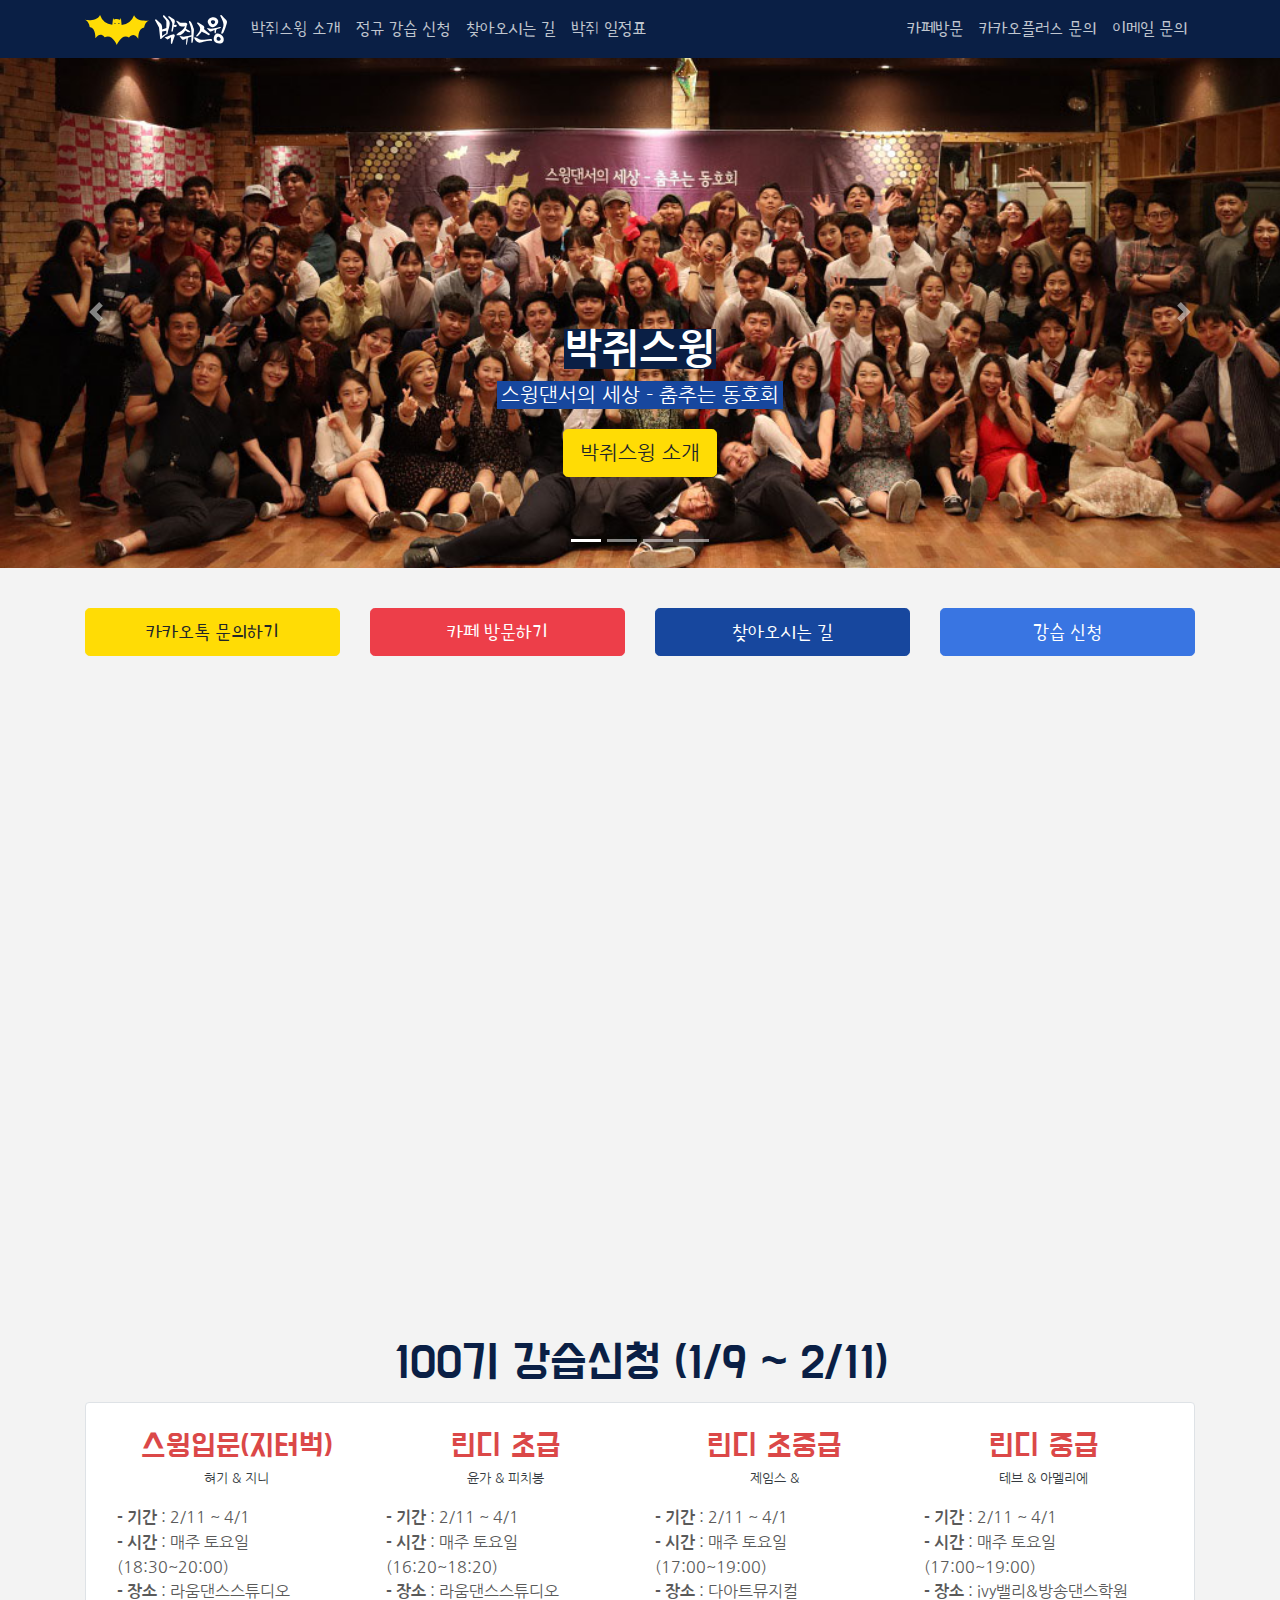
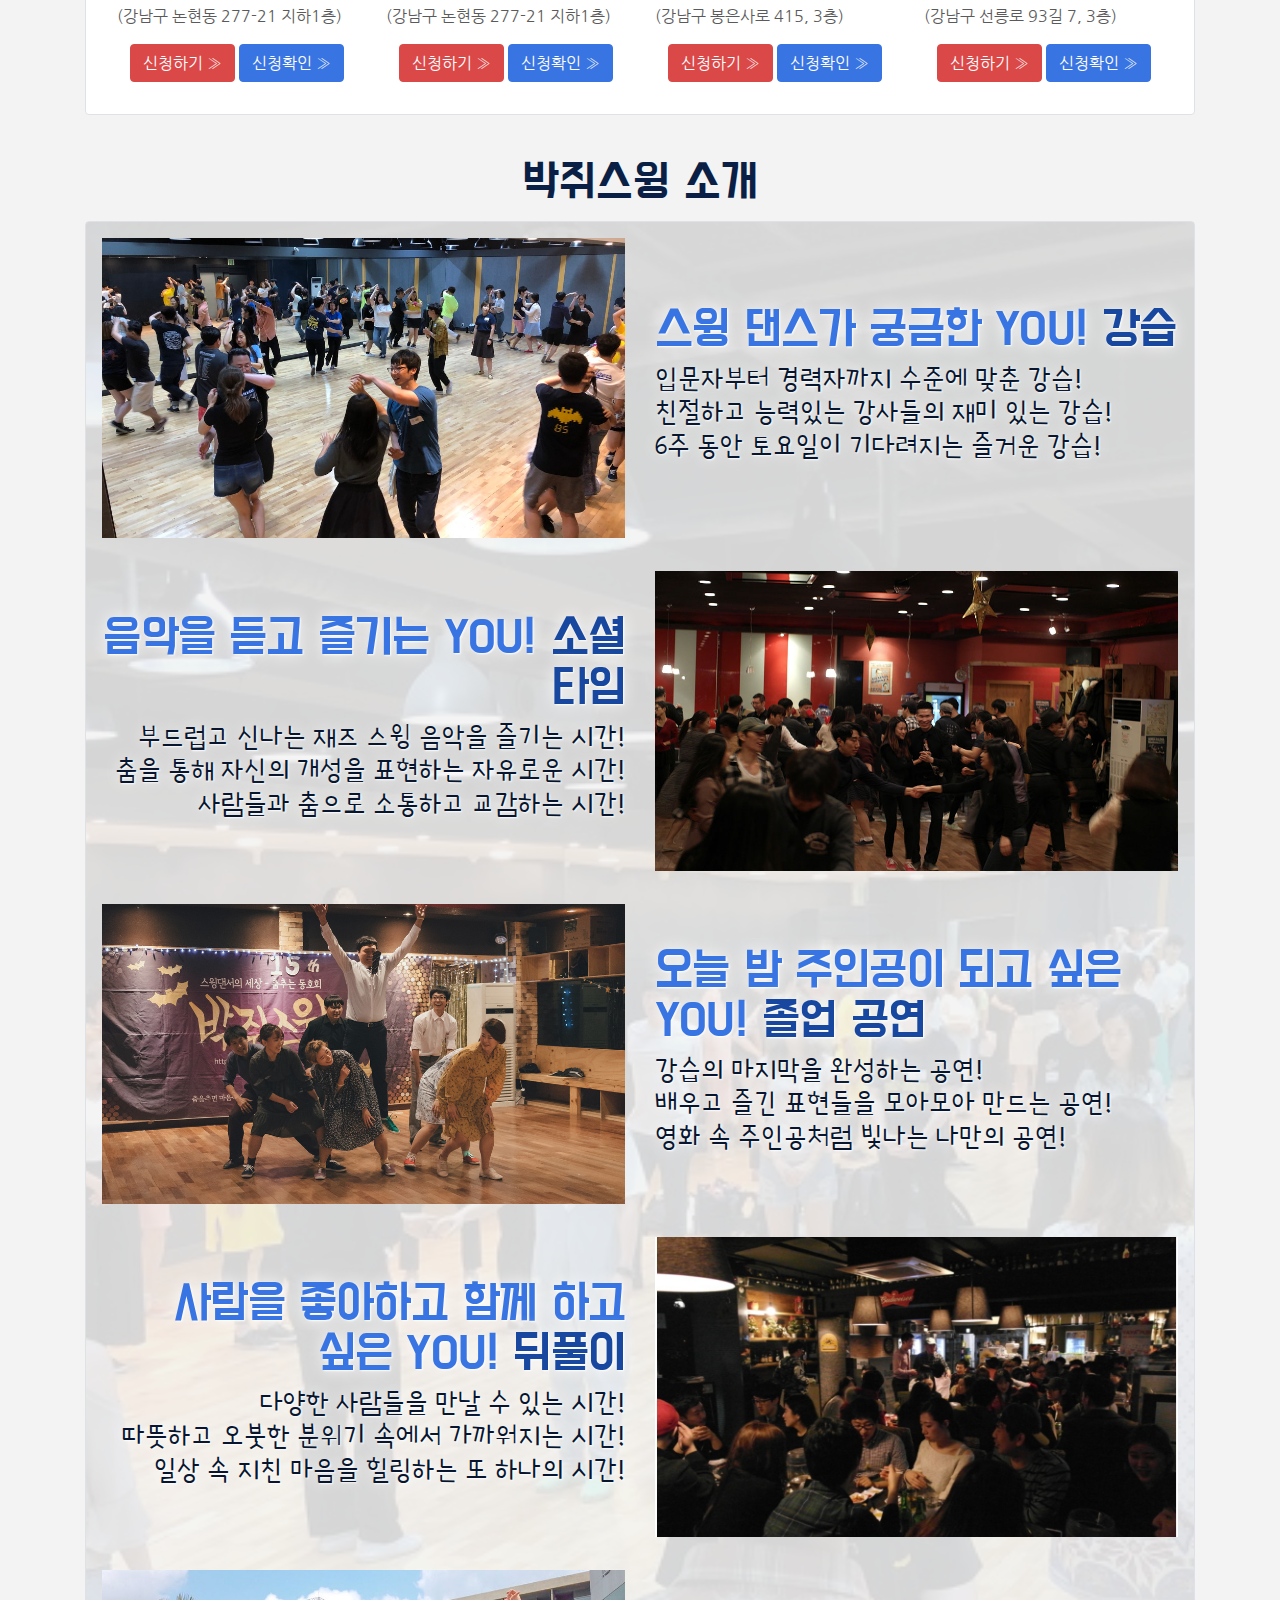
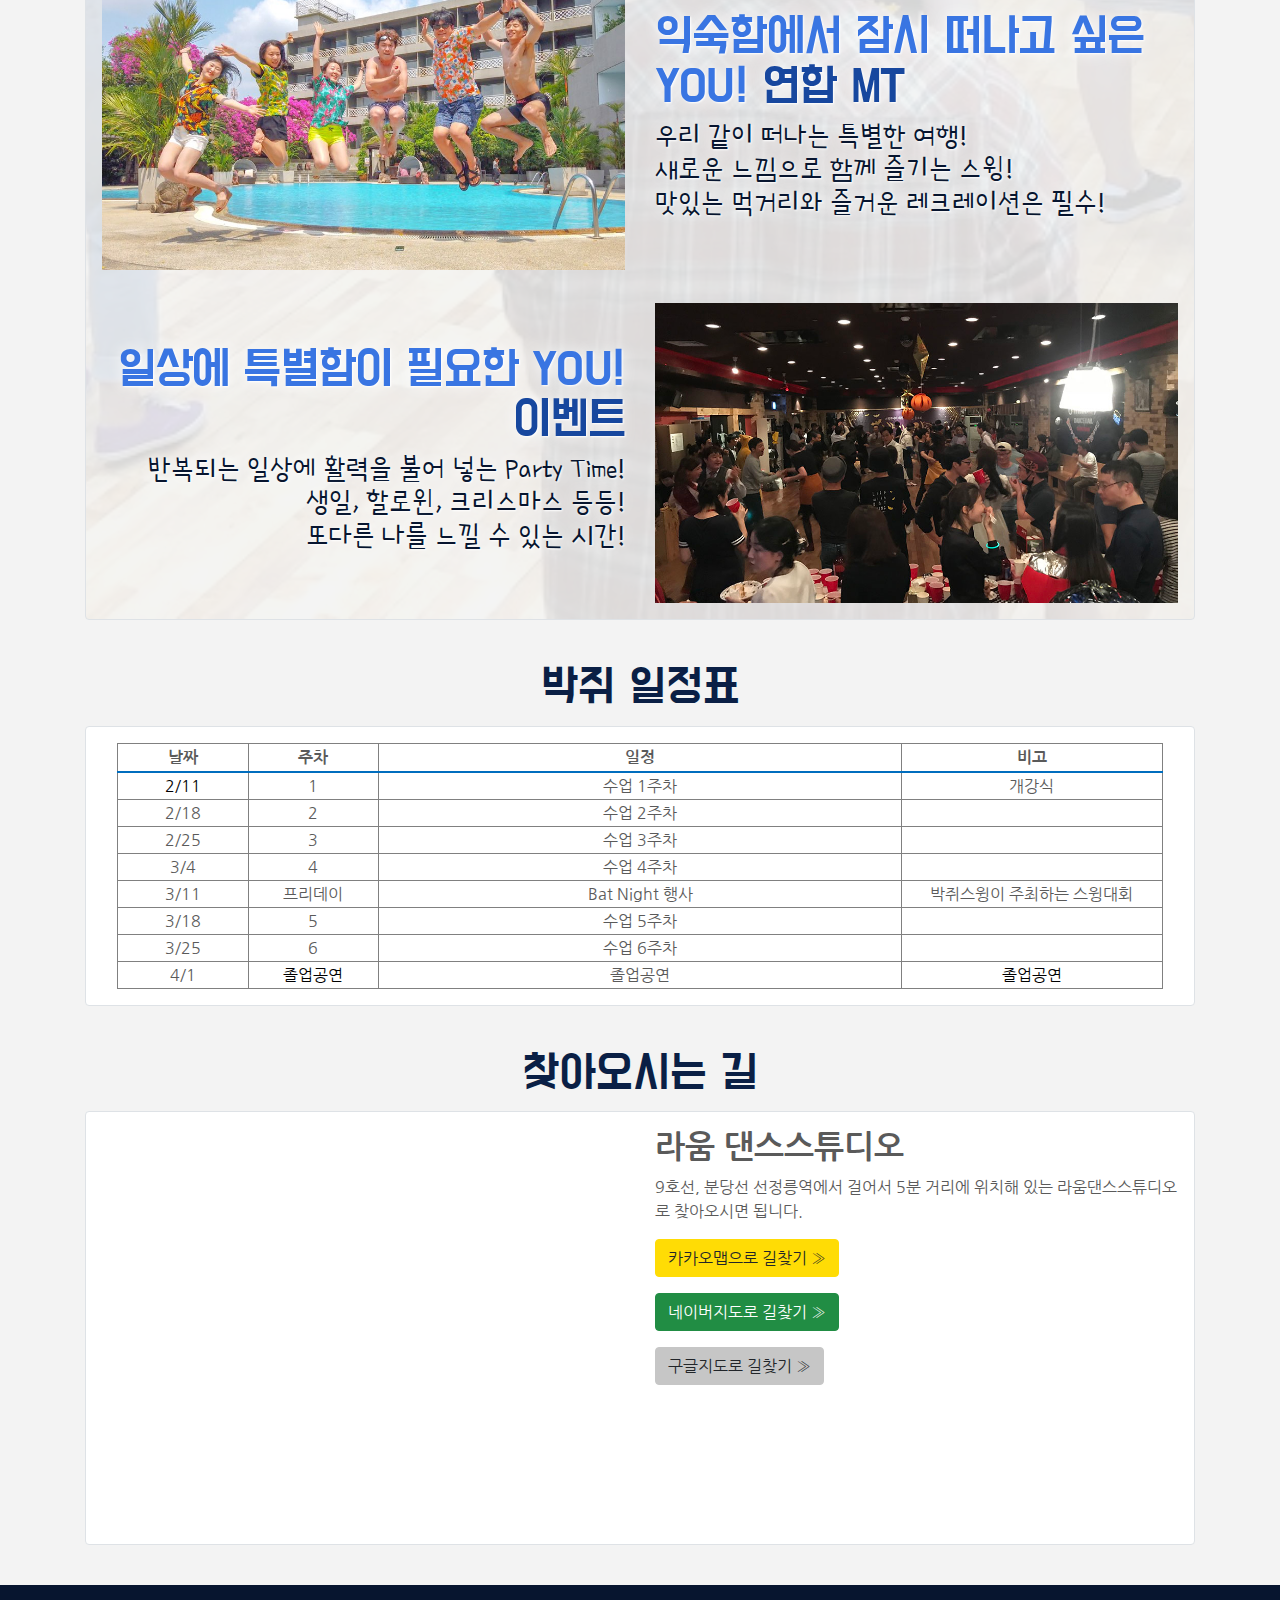
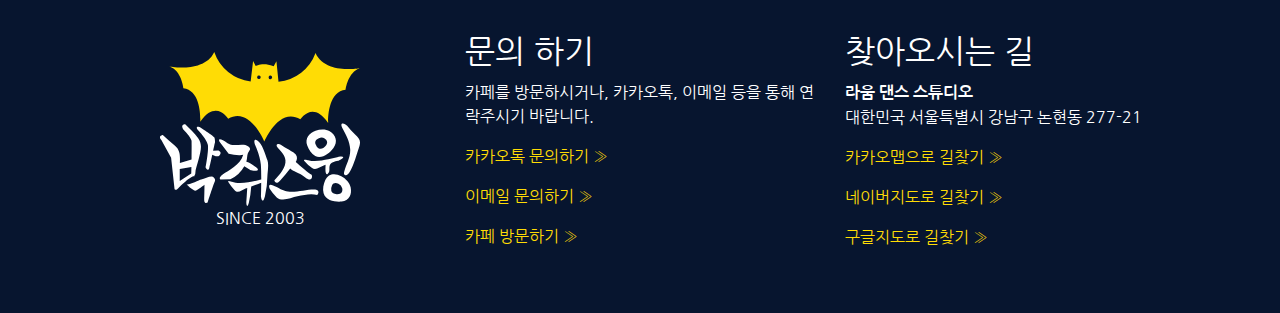
==== index.html @ b42f4dfb "원데이숨김" ====
<!doctype html>
<html lang="ko">
<head>

  <!-- Google tag (gtag.js) -->
<script async src="https://www.googletagmanager.com/gtag/js?id=G-MN3V22QKF3"></script>
<script>
  window.dataLayer = window.dataLayer || [];
  function gtag(){dataLayer.push(arguments);}
  gtag('js', new Date());

  gtag('config', 'G-MN3V22QKF3');
</script>

  
  <!--Google analytics area-->
  
  
	<meta charset="utf-8">
	<meta name="viewport" content="width=device-width, initial-scale=1, shrink-to-fit=no">
	<meta name="description" content="강남 스윙댄스 동호회. 직장인 취미로 스윙댄스 추천합니다! 스윙댄스와 함께 친목도모, 소셜댄스, 와인파티, 맥주파티 등을 즐겨요!">
	<meta name="author" content="Alex">
	<meta name="keywords" content="batswing,박쥐스윙,스윙재즈,스윙빠,빅애플,사보이볼룸,블루스,제너럴,소셜,방송댄스,커플댄스,댄스,취미생활,취미생활추천,swing dance,swing,스윙,스윙댄스,논현스윙,선정릉동호회,강남동호회,논현동호회,강남스윙,린디합,지루박,린디홉,린디,트랭키두,두인더자이브,lindyhop,lindy,린디,방송댄스,댄스동호회,스윙동호회,취미,동호회,라라랜드,스윙키즈,다이어트,직장인,직장인 동호회,직장인 취미,취존생활,소모임,재즈댄스,춤,춤 동호회,서울 동호회,서울 댄스,서울 스윙,서울 취미,스윙댄스동호회,역삼동호회,선릉동호회,강남동호회,선정릉,선릉,잠실">

	
	<meta name="generator" content="Jekyll v3.8.6">
	

	<meta name="docsearch:language" content="ko">
	<meta name="docsearch:version" content="">

	<title>박쥐스윙 - 강남 스윙댄스 동호회. 직장인 취미로 스윙댄스 추천합니다! 스윙댄스와 함께 친목도모, 소셜댄스, 와인파티, 맥주파티 등을 즐겨요!</title>

	<link href="https://fonts.googleapis.com/css?family=Nanum+Gothic:400,700%7CDo+Hyeon%7CPoor+Story&display=swap" rel="stylesheet">
	<link rel="canonical" href="http://localhost:4000/">

	<link href="/assets/css/main.css" rel="stylesheet">
	<link rel="apple-touch-icon" sizes="57x57" href="/assets/favicon.ico/apple-icon-57x57.png">
<link rel="apple-touch-icon" sizes="60x60" href="/assets/favicon.ico//apple-icon-60x60.png">
<link rel="apple-touch-icon" sizes="72x72" href="/assets/favicon.ico/apple-icon-72x72.png">
<link rel="apple-touch-icon" sizes="76x76" href="/assets/favicon.ico/apple-icon-76x76.png">
<link rel="apple-touch-icon" sizes="114x114" href="/assets/favicon.ico/apple-icon-114x114.png">
<link rel="apple-touch-icon" sizes="120x120" href="/assets/favicon.ico/apple-icon-120x120.png">
<link rel="apple-touch-icon" sizes="144x144" href="/assets/favicon.ico/apple-icon-144x144.png">
<link rel="apple-touch-icon" sizes="152x152" href="/assets/favicon.ico/apple-icon-152x152.png">
<link rel="apple-touch-icon" sizes="180x180" href="/assets/favicon.ico/apple-icon-180x180.png">
<link rel="icon" type="image/png" sizes="192x192"  href="/assets/favicon.ico/android-icon-192x192.png">
<link rel="icon" type="image/png" sizes="32x32" href="/assets/favicon.ico/favicon-32x32.png">
<link rel="icon" type="image/png" sizes="96x96" href="/assets/favicon.ico/favicon-96x96.png">
<link rel="icon" type="image/png" sizes="16x16" href="/assets/favicon.ico/favicon-16x16.png">
<link rel="manifest" href="/assets/favicon.ico/manifest.json">
<meta name="msapplication-TileColor" content="#ffffff">
<meta name="msapplication-TileImage" content="/assets/favicon.ico/ms-icon-144x144.png">
<meta name="theme-color" content="#ffffff">



	<!-- Twitter -->
<meta name="twitter:card" content="summary_large_image">
<meta name="twitter:site" content="@박쥐스윙">
<meta name="twitter:creator" content="@박쥐스윙">
<meta name="twitter:title" content="박쥐스윙">
<meta name="twitter:description" content="강남 스윙댄스 동호회. 직장인 취미로 스윙댄스 추천합니다! 스윙댄스와 함께 친목도모, 소셜댄스, 와인파티, 맥주파티 등을 즐겨요!">
<meta name="twitter:image" content="http://localhost:4000/assets/img/social_image2.png">

<!-- Facebook -->
<meta property="og:url" content="http://localhost:4000/">
<meta property="og:title" content="박쥐스윙">
<meta property="og:description" content="강남 스윙댄스 동호회. 직장인 취미로 스윙댄스 추천합니다! 스윙댄스와 함께 친목도모, 소셜댄스, 와인파티, 맥주파티 등을 즐겨요!">
<meta property="og:type" content="website">
<meta property="og:image" content="http://localhost:4000/assets/img/social_image2.png">
<meta property="og:image:secure_url" content="http://localhost:4000/assets/img/social_image2.png">
<meta property="og:image:type" content="image/png">
<meta property="og:image:width" content="1200">
<meta property="og:image:height" content="630">


	<script src="https://code.jquery.com/jquery-3.3.1.slim.min.js" integrity="sha384-q8i/X+965DzO0rT7abK41JStQIAqVgRVzpbzo5smXKp4YfRvH+8abtTE1Pi6jizo" crossorigin="anonymous"></script>

	
<style></style>

</head>

<body class="layout-home">
  <script>
  $(document).ready(function () {
    $('.navbar-collapse a').click(function () {
      $(".navbar-collapse").collapse('hide');
    });
  });

</script>

<nav class="navbar navbar-expand-lg navbar-dark bg-bs-blue-darken fixed-top">
  <div class="container">
    <a class="navbar-brand" href="#">
      <img src="/assets/img/logo_image_yellow.svg" alt="logo" height="30">
      <img src="/assets/img/logo_text_white.svg" alt="logo" height="30">
      <!-- <img src="/assets/img/logo_image_blue.svg" alt="logo" height="30">
      <img src="/assets/img/logo_text_blue.svg" alt="logo" height="30"> -->
      <!-- 박쥐스윙 -->
      <div class="sr-only">박쥐스윙</div>
    </a>
    <button class="navbar-toggler" type="button" data-toggle="collapse" data-target="#navbarCollapse"
      aria-controls="navbarCollapse" aria-expanded="false" aria-label="Toggle navigation">
      <span class="navbar-toggler-icon"></span>
    </button>

    <div class="collapse navbar-collapse" id="navbarCollapse">
      <ul class="navbar-nav mr-auto">
        
        
        <li class="nav-item">
          <a class="nav-link  btn-menu" id="id-menu-introduce"
            href="#introducemyself" >박쥐스윙 소개</a>
        </li>
        
        
        
        <li class="nav-item">
          <a class="nav-link  btn-menu" id="id-menu-joinclass"
            href="#joinclass" >정규 강습 신청</a>
        </li>
        
        
        
        <li class="nav-item">
          <a class="nav-link  btn-menu" id="id-menu-findus"
            href="#howtogetthere" >찾아오시는 길</a>
        </li>
        
        
        
        <li class="nav-item">
          <a class="nav-link  btn-menu" id="id-menu-calendar"
            href="#calendar" >박쥐 일정표</a>
        </li>
        
        
      </ul>
      <ul class="navbar-nav">
        
        
        <li class="nav-item">
          <a class="nav-link  btn-menu" id="id-menu-gocafe"
            href="http://cafe.daum.net/batswing"  target="_blank"
            >카페방문</a>
        </li>
        
        
        
        <li class="nav-item">
          <a class="nav-link  btn-menu" id="id-menu-kakaoplus"
            href="http://pf.kakao.com/_ZEGxmC"  target="_blank"
            >카카오플러스 문의</a>
        </li>
        
        
        
        <li class="nav-item">
          <a class="nav-link  btn-menu" id="id-menu-email"
            href="mailto:bat.swing33@gmail.com?subject=%5B%EB%B0%95%EC%A5%90%EC%8A%A4%EC%9C%99%20%EB%AC%B8%EC%9D%98%5D%20%EB%B0%95%EC%A5%90%EC%8A%A4%EC%9C%99%EC%97%90%20%EB%8C%80%ED%95%B4%EC%84%9C%20%EA%B6%81%EA%B8%88%ED%95%9C%20%EA%B2%83%EC%9D%B4%20%EC%9E%88%EC%96%B4%EC%9A%94%21&body=%EB%B0%95%EC%A5%90%EC%8A%A4%EC%9C%99%20%5B%EC%B0%BE%EC%95%84%EA%B0%80%EB%8A%94%20%EA%B8%B8%20%2F%20%EA%B0%95%EC%8A%B5%EB%B9%84%EC%9A%A9%20%2F%20%EC%9D%BC%EC%A0%95%20%2F%20%EA%B8%B0%ED%83%80%20%5D%20%EC%97%90%20%EB%8C%80%ED%95%B4%20%EC%95%8C%EA%B3%A0%20%EC%8B%B6%EC%8A%B5%EB%8B%88%EB%8B%A4."  target="_blank"
            >이메일 문의</a>
        </li>
        
        
      </ul>
    </div>
  </div>
</nav>
  <main>
    

<div id="myCarousel" class="carousel slide" data-ride="carousel" data-pause="hover">
    <ol class="carousel-indicators">
        
        
        <li data-target="#myCarousel" data-slide-to="0" class="active"></li>
        
        
        <li data-target="#myCarousel" data-slide-to="1" class=""></li>
        
        
        <li data-target="#myCarousel" data-slide-to="2" class=""></li>
        
        
        <li data-target="#myCarousel" data-slide-to="3" class=""></li>
        
        
    </ol>
    <div class="carousel-inner">
        
        
        
        <div class="carousel-item active">
            
            <div class="carousel-bg-image" style="background-image: url('/storage/slide2.jpg');"></div>
            
            <div class="container">
                <div class="carousel-caption text-center">
                    <h1 class="carousel-heading">
                    <span class="font-weight-bold d-inline bg-bs-blue-darken"> 박쥐스윙 </span>
                    </h1>
                    <p class="carousel-content">
                    <span class="p-1 d-inline bg-bs-blue"> 스윙댄서의 세상 - 춤추는 동호회 </span>
                    </p>
                    
                    <p class="carousel-buttons">
                        
                        <a class="shadow-lg btn btn-lg btn-bs-yellow"
                            href="#introducemyself"
                            role="button" >박쥐스윙 소개</a>
                        
                    </p>
                    
                </div>
            </div>
        </div>
        
        
        
        
        <div class="carousel-item">
            
            <div class="carousel-bg-image" style="background-image: url('/storage/slide1.jpg');"></div>
            
            <div class="container">
                <div class="carousel-caption text-left">
                    <h1 class="carousel-heading">
                    <span class="font-weight-bold text-shadow-black">스윙댄스는?</span>
                    </h1>
                    <p class="carousel-content">
                    <span class="text-shadow-black"> 스윙댄스는 누구나 쉽게 배우고<br />
함께 즐길 수 있는 커플댄스 입니다. </span>
                    </p>
                    
                    <p class="carousel-buttons">
                        
                        <a class="shadow-lg btn btn-md btn-bs-yellow"
                            href="#joinclass"
                            role="button" >강습 신청하러 가기</a>
                        
                    </p>
                    
                </div>
            </div>
        </div>
        
        
        
        
        <div class="carousel-item">
            
            <div class="carousel-bg-image" style="background-image: url('/storage/slide3.jpg');"></div>
            
            <div class="container">
                <div class="carousel-caption text-right">
                    <h1 class="carousel-heading">
                    <span class="font-weight-bold text-shadow-black">이벤트</span>
                    </h1>
                    <p class="carousel-content">
                    <span class="text-shadow-black"> 매주 맥주 무료 제공 및 생일 파티를 하고 있으며,<br />
주기적으로 MT, 파티 등의 이벤트를 진행하고 있습니다. </span>
                    </p>
                    
                    <p class="carousel-buttons">
                        
                        <a class="shadow-lg btn btn-lg btn-daumcafe-red"
                            href="#howtogetthere"
                            role="button" >찾아오시는 길</a>
                        
                    </p>
                    
                </div>
            </div>
        </div>
        
        
        
        
        <div class="carousel-item">
            
            <div class="carousel-bg-image" style="background-image: url('/storage/slide4.jpg');"></div>
            
            <div class="container">
                <div class="carousel-caption text-left">
                    <h1 class="carousel-heading">
                    <span class="font-weight-bold text-shadow-black">궁금한 것이 있으신가요?</span>
                    </h1>
                    <p class="carousel-content">
                    <span class="text-shadow-black"> 박쥐스윙은 언제나 열려있습니다.<br />
다음카페, 카카오플러스, 이메일 중<br />
편하신 방법으로 연락주세요!</span>
                    </p>
                    
                    <p class="carousel-buttons">
                        
                        <a class="shadow-lg btn btn-md btn-daumcafe-red"
                            href="http://cafe.daum.net/batswing"
                            role="button" target="_blank"
                            >다음카페 »</a>
                        
                        <a class="shadow-lg btn btn-md btn-bs-yellow"
                            href="http://pf.kakao.com/_ZEGxmC"
                            role="button" target="_blank"
                            >카카오플러스 »</a>
                        
                        <a class="shadow-lg btn btn-md btn-bs-blue"
                            href="mailto:bat.swing33@gmail.com?subject=%5B%EB%B0%95%EC%A5%90%EC%8A%A4%EC%9C%99%20%EB%AC%B8%EC%9D%98%5D%20%EB%B0%95%EC%A5%90%EC%8A%A4%EC%9C%99%EC%97%90%20%EB%8C%80%ED%95%B4%EC%84%9C%20%EA%B6%81%EA%B8%88%ED%95%9C%20%EA%B2%83%EC%9D%B4%20%EC%9E%88%EC%96%B4%EC%9A%94%21&body=%EB%B0%95%EC%A5%90%EC%8A%A4%EC%9C%99%20%5B%EC%B0%BE%EC%95%84%EA%B0%80%EB%8A%94%20%EA%B8%B8%20%2F%20%EA%B0%95%EC%8A%B5%EB%B9%84%EC%9A%A9%20%2F%20%EC%9D%BC%EC%A0%95%20%2F%20%EA%B8%B0%ED%83%80%20%5D%20%EC%97%90%20%EB%8C%80%ED%95%B4%20%EC%95%8C%EA%B3%A0%20%EC%8B%B6%EC%8A%B5%EB%8B%88%EB%8B%A4."
                            role="button" target="_blank"
                            >이메일 »</a>
                        
                    </p>
                    
                </div>
            </div>
        </div>
        
        
        
    </div>
    <a class="carousel-control-prev" href="#myCarousel" role="button" data-slide="prev">
        <span class="carousel-control-prev-icon" aria-hidden="true"></span>
        <span class="sr-only">이전</span>
    </a>
    <a class="carousel-control-next" href="#myCarousel" role="button" data-slide="next">
        <span class="carousel-control-next-icon" aria-hidden="true"></span>
        <span class="sr-only">다음</span>
    </a>
</div>

<div class="container">
  <section>
<!-- 
    <div class="container" >
      <div class="row p-3 border rounded" style="background: #fff; margin-bottom: 20px;">
        <div class="col-lg-12">
          <p class="text-dark m-0">박쥐스윙은 코로나19 상황으로 인해 신규 강습을 열지 않고 있습니다.</p>
        </div>
    </div>
     -->
    <div class="contianer">
      <div class="row">
        <div class="col-lg-3">
          <p><a class="box-shadow w-100 btn btn-lg btn-bs-yellow font-face-poorstory" href="http://pf.kakao.com/_ZEGxmC"
              target="_blank" role="button">카카오톡 문의하기</a></p>
        </div>
        <div class="col-lg-3">
          <p><a class="box-shadow w-100 btn btn-lg btn-daumcafe-red font-face-poorstory" href="http://cafe.daum.net/batswing"
              target="_blank" role="button">카페 방문하기</a></p>
        </div>
        <div class="col-lg-3">
          <p><a class="box-shadow w-100 btn btn-lg btn-bs-blue font-face-poorstory" href="#howtogetthere"
              role="button">찾아오시는 길</a></p>
        </div>
        <div class="col-lg-3">
          <p><a class="box-shadow w-100 btn btn-lg btn-bs-blue-lighten font-face-poorstory" href="#joinclass"
              role="button">강습 신청</a></p>
        </div>
      </div>

      <!-- <div class="row justify-content-md-center" style="background: url('/storage/class/91/poster_jitterbug.jpg'); background-size: cover; box-shadow:inset 0 0 0 2000px rgba(0,0,0,0.4); margin-bottom: 30px;"> -->
        <!-- <div class="col-md-auto"> -->
          <!-- <img src="/storage/class/91/poster_jitterbug.jpg" alt="90기 모집중!" style="width: 100%;"> -->
        <!-- </div>   -->
      <!-- </div> -->

      <div class="row">
        <div class="col-lg-12">
          <div class="embed-responsive embed-responsive-16by9">
            <iframe class="embed-responsive-item" src="https://www.youtube.com/embed/_SvcMPOMpOQ"
              allowfullscreen></iframe>
          </div>
        </div>
      </div>
    </div>
  </section>
  
  <section class="section-class">
  <div class="container">
    <div class="row">
      <div class="divider col-lg-12">
        <div class="position-relative">
          <a id="joinclass" class="contentlinker"></a>
        </div>
        
        <h1>100기 강습신청 (1/9 ~ 2/11)</h1>
        
      </div>
    </div>
  </div>
  
  <div class="container">
    <div class="row p-3 border rounded" style="background: #fff;">
      


      
      
      <div class="col-lg-3" id="jitterbug">
        <!--<div class="class-image rounded-circle" style="background-image:url('/storage/class/99/99.jfif');"></div> -->
        <!-- <div class="class-image" style="background-image:url('/storage/class/99/99.jfif');height:200px;"></div> -->
        <h2 class="text-class-red mt-2 mb-0 font-face-dohyeon">스윙입문(지터벅)</h2>
        <p class="text-dark mb-3"><small>혀기 & 지니</small></p>
        <div class="mt-2"> <ul class='mb-3'> <li><strong>- 기간</strong> : 2/11 ~ 4/1</li> <li><strong>- 시간</strong> : 매주 토요일(18:30~20:00)</li> <li><strong>- 장소</strong> : 라움댄스스튜디오</br>(강남구 논현동 277-21 지하1층) </li> </ul> </div>
        
          <p>
            
              <a class="btn btn-class-red"
                  href="https://forms.gle/ZnYi52twnQv69oyZ7"
                  role="button" 
                  target="_blank">
                신청하기 »
              </a>
            
              <a class="btn btn-bs-blue-lighten"
                  href="https://vo.la/okXiPd"
                  role="button" 
                  target="_blank">
                신청확인 »
              </a>
            
          </p>
        
      </div>
      
      
      <div class="col-lg-3" id="lindy1">
        <!--<div class="class-image rounded-circle" style="background-image:url('/storage/class/99/98.jfif');"></div> -->
        <!-- <div class="class-image" style="background-image:url('/storage/class/99/98.jfif');height:200px;"></div> -->
        <h2 class="text-class-red mt-2 mb-0 font-face-dohyeon">린디 초급</h2>
        <p class="text-dark mb-3"><small>윤가 & 피치봉</small></p>
        <div class="mt-2"> <ul class='mb-3'> <li><strong>- 기간</strong> : 2/11 ~ 4/1</li> <li><strong>- 시간</strong> : 매주 토요일(16:20~18:20)</li> <li><strong>- 장소</strong> : 라움댄스스튜디오</br>(강남구 논현동 277-21 지하1층) </li> </ul> </div>
        
          <p>
            
              <a class="btn btn-class-red"
                  href="https://forms.gle/zcsoFjHZzLrhdfJX6"
                  role="button" 
                  target="_blank">
                신청하기 »
              </a>
            
              <a class="btn btn-bs-blue-lighten"
                  href="https://vo.la/xudLWy"
                  role="button" 
                  target="_blank">
                신청확인 »
              </a>
            
          </p>
        
      </div>
      
      
      <div class="col-lg-3" id="lindy2">
        <!--<div class="class-image rounded-circle" style="background-image:url('/storage/class/99/97.jfif');"></div> -->
        <!-- <div class="class-image" style="background-image:url('/storage/class/99/97.jfif');height:200px;"></div> -->
        <h2 class="text-class-red mt-2 mb-0 font-face-dohyeon">린디 초중급</h2>
        <p class="text-dark mb-3"><small>제임스 &</small></p>
        <div class="mt-2"> <ul class='mb-3'> <li><strong>- 기간</strong> : 2/11 ~ 4/1</li> <li><strong>- 시간</strong> : 매주 토요일(17:00~19:00)</li> <li><strong>- 장소</strong> : 다아트뮤지컬</br>(강남구 봉은사로 415, 3층)</li> <li><strong></strong> </li> </ul> </div>
        
          <p>
            
              <a class="btn btn-class-red"
                  href="https://forms.gle/RSdQ9pJ6bUGpTbLV7"
                  role="button" 
                  target="_blank">
                신청하기 »
              </a>
            
              <a class="btn btn-bs-blue-lighten"
                  href="https://vo.la/AefwIC"
                  role="button" 
                  target="_blank">
                신청확인 »
              </a>
            
          </p>
        
      </div>
      
      
      <div class="col-lg-3" id="lindy3">
        <!--<div class="class-image rounded-circle" style="background-image:url('/storage/class/99/96.jfif');"></div> -->
        <!-- <div class="class-image" style="background-image:url('/storage/class/99/96.jfif');height:200px;"></div> -->
        <h2 class="text-class-red mt-2 mb-0 font-face-dohyeon">린디 중급</h2>
        <p class="text-dark mb-3"><small>테브 & 아멜리에</small></p>
        <div class="mt-2"> <ul class='mb-3'> <li><strong>- 기간</strong> : 2/11 ~ 4/1</li> <li><strong>- 시간</strong> : 매주 토요일(17:00~19:00)</li> <li><strong>- 장소</strong> :  ivy밸리&방송댄스학원</br>(강남구 선릉로 93길 7, 3층)</li> </ul> </div>
        
          <p>
            
              <a class="btn btn-class-red"
                  href="https://forms.gle/bxzcckEm3CkKNrba8"
                  role="button" 
                  target="_blank">
                신청하기 »
              </a>
            
              <a class="btn btn-bs-blue-lighten"
                  href="https://vo.la/wyUCGL"
                  role="button" 
                  target="_blank">
                신청확인 »
              </a>
            
          </p>
        
      </div>
      
      


      
    </div>
  </div>
  
</section>
  <section class="section-featurette">
  <div class="container">
    <div class="row">
      <div class="divider col-lg-12">
        <div class="position-relative">
          <a id="introducemyself" class="contentlinker"></a>
        </div>
        <h1>박쥐스윙 소개</h1>
      </div>
    </div>
  </div>
  <div class="featurette p-3 border rounded">
    
    
    
    <div class="row">
      <div
        class="col-md-6 order-md-2 d-flex flex-column justify-content-center">
        <h1 class="featurette-heading font-face-dohyeon text-bs-blue-lighten text-shadow-white">
          스윙 댄스가 궁금한 YOU! 
          <span class="text-bs-blue">강습</span>
        </h1>
        <p class="featurette-content text-bs-blue-doubledarken font-weight-300 h3 font-face-poorstory text-shadow-white">
          입문자부터 경력자까지 수준에 맞춘 강습!<br />
친절하고 능력있는 강사들의 재미 있는 강습!<br />
6주 동안 토요일이 기다려지는 즐거운 강습!</p>
      </div>
      <div class="col-md-6">
        <div class="featurette-img-wrapper">
          <img class="featurette-img" src="/storage/featurette/lindyclass.jpg" alt="" title="">
        </div>
      </div>

    </div>
    
    
    
    <hr class="featurette-divider">
    
    <div class="row text-right">
      <div
        class="col-md-6 d-flex flex-column justify-content-center">
        <h1 class="featurette-heading font-face-dohyeon text-bs-blue-lighten text-shadow-white">
          음악을 듣고 즐기는 YOU! 
          <span class="text-bs-blue"> 소셜 타임</span>
        </h1>
        <p class="featurette-content text-bs-blue-doubledarken font-weight-300 h3 font-face-poorstory text-shadow-white">
          부드럽고 신나는 재즈 스윙 음악을 즐기는 시간!<br />
춤을 통해 자신의 개성을 표현하는 자유로운 시간!<br />
사람들과 춤으로 소통하고 교감하는 시간!</p>
      </div>
      <div class="col-md-6">
        <div class="featurette-img-wrapper">
          <img class="featurette-img" src="/storage/featurette/social.jpg" alt="" title="">
        </div>
      </div>

    </div>
    
    
    
    <hr class="featurette-divider">
    
    <div class="row">
      <div
        class="col-md-6 order-md-2 d-flex flex-column justify-content-center">
        <h1 class="featurette-heading font-face-dohyeon text-bs-blue-lighten text-shadow-white">
          오늘 밤 주인공이 되고 싶은 YOU! 
          <span class="text-bs-blue">졸업 공연</span>
        </h1>
        <p class="featurette-content text-bs-blue-doubledarken font-weight-300 h3 font-face-poorstory text-shadow-white">
          강습의 마지막을 완성하는 공연!<br />
배우고 즐긴 표현들을 모아모아 만드는 공연!<br />
영화 속 주인공처럼 빛나는 나만의 공연!</p>
      </div>
      <div class="col-md-6">
        <div class="featurette-img-wrapper">
          <img class="featurette-img" src="/storage/featurette/performance.jpg" alt="" title="">
        </div>
      </div>

    </div>
    
    
    
    <hr class="featurette-divider">
    
    <div class="row text-right">
      <div
        class="col-md-6 d-flex flex-column justify-content-center">
        <h1 class="featurette-heading font-face-dohyeon text-bs-blue-lighten text-shadow-white">
          사람을 좋아하고 함께 하고 싶은 YOU! 
          <span class="text-bs-blue">뒤풀이</span>
        </h1>
        <p class="featurette-content text-bs-blue-doubledarken font-weight-300 h3 font-face-poorstory text-shadow-white">
          다양한 사람들을 만날 수 있는 시간!<br />
따뜻하고 오붓한 분위기 속에서 가까워지는 시간!<br />
일상 속 지친 마음을 힐링하는 또 하나의 시간!</p>
      </div>
      <div class="col-md-6">
        <div class="featurette-img-wrapper">
          <img class="featurette-img" src="/storage/featurette/afterparty.jpg" alt="비어타임 ~~~~~~!" title="비어타임 ~~~~~~!">
        </div>
      </div>

    </div>
    
    
    
    <hr class="featurette-divider">
    
    <div class="row">
      <div
        class="col-md-6 order-md-2 d-flex flex-column justify-content-center">
        <h1 class="featurette-heading font-face-dohyeon text-bs-blue-lighten text-shadow-white">
          익숙함에서 잠시 떠나고 싶은 YOU! 
          <span class="text-bs-blue">연합 MT</span>
        </h1>
        <p class="featurette-content text-bs-blue-doubledarken font-weight-300 h3 font-face-poorstory text-shadow-white">
          우리 같이 떠나는 특별한 여행!<br />
새로운 느낌으로 함께 즐기는 스윙!<br />
맛있는 먹거리와 즐거운 레크레이션은 필수!</p>
      </div>
      <div class="col-md-6">
        <div class="featurette-img-wrapper">
          <img class="featurette-img" src="/storage/featurette/mt.jpg" alt="" title="">
        </div>
      </div>

    </div>
    
    
    
    <hr class="featurette-divider">
    
    <div class="row text-right">
      <div
        class="col-md-6 d-flex flex-column justify-content-center">
        <h1 class="featurette-heading font-face-dohyeon text-bs-blue-lighten text-shadow-white">
          일상에 특별함이 필요한 YOU! 
          <span class="text-bs-blue">이벤트</span>
        </h1>
        <p class="featurette-content text-bs-blue-doubledarken font-weight-300 h3 font-face-poorstory text-shadow-white">
          반복되는 일상에 활력을 불어 넣는 Party Time!<br />
생일, 할로윈, 크리스마스 등등!<br />
또다른 나를 느낄 수 있는 시간!</p>
      </div>
      <div class="col-md-6">
        <div class="featurette-img-wrapper">
          <img class="featurette-img" src="/storage/featurette/party.jpg" alt="" title="">
        </div>
      </div>

    </div>
    
    
  </div>
</section>
  <section class="section-class">
  <div class="container">
    <div class="row">
      <div class="divider col-lg-12">
        <div class="position-relative">
          <a id="calendar" class="contentlinker"></a>
        </div>
        <h1>박쥐 일정표</h1>
      </div>
    </div>
  </div>

  <div class="container">
    <div class="row p-3 bg-white border rounded">
      <div class="col-lg-12">

        <!-- 일정 -->
        <table data-ke-type="table" data-ke-align="center" style="width: 100%;" border="1"
          data-ke-style="style3">
          <tbody>
            <tr style="border-bottom: 2px solid #006dbe;">
              <td style=" width: 10%; text-align: center;" tabindex="0"><b>날짜</b></td>
              <td style=" width: 10%;text-align: center;" tabindex="0"><b>주차</b></td>
              <td style=" width: 40%;text-align: center;" tabindex="0"><b>일정</b></td>
              <td style=" width: 20%;text-align: center;" tabindex="0"><b>비고</b></td>
            </tr>
            <tr>
              <td style=" text-align: center;" tabindex="0"><span style="color: #000000;">2/11</span>
              </td>
              <td style=" text-align: center;" tabindex="0">1</td>
              <td  tabindex="0">수업 1주차</td>
              <td  tabindex="0">개강식</td>
            </tr>
            <tr>
              <td style=" text-align: center;" tabindex="0">2/18</td>
              <td style=" text-align: center;" tabindex="0">2</td>
              <td  tabindex="0">수업 2주차</td>
              <td  tabindex="0"></td>
            </tr>
            <tr>
              <td style=" text-align: center;" tabindex="0">2/25</td>
              <td style=" text-align: center;" tabindex="0">3</td>
              <td  tabindex="0">수업 3주차</td>
              <td  tabindex="0"></td>
            </tr>
            <tr>
              <td style=" text-align: center;" tabindex="0">3/4</td>
              <td style=" text-align: center;" tabindex="0">4</td>
              <td  tabindex="0">수업 4주차</td>
              <td  tabindex="0"></td>
            </tr>
            <tr>
              <td style=" text-align: center;" tabindex="0">3/11</td>
              <td style=" text-align: center;" tabindex="0">프리데이</td>
              <td  tabindex="0">Bat Night 행사</td>
              <td  tabindex="0">박쥐스윙이 주최하는 스윙대회</td>
            </tr>
            <tr>
              <td style=" text-align: center;" tabindex="0">3/18</td>
              <td style=" text-align: center;" tabindex="0">5</td>
              <td  tabindex="0">수업 5주차</td>
              <td  tabindex="0"></td>
            </tr>
            <tr>
              <td style=" text-align: center;" tabindex="0">3/25</td>
              <td style=" text-align: center;" tabindex="0">6</td>
              <td  tabindex="0">수업 6주차</td>
              <td  tabindex="0"></td>
            </tr>
            <tr>
              <td style=" text-align: center;" tabindex="0">4/1</td>
              <td style=" text-align: center;" tabindex="0"><span style="color: #000000;">졸업공연</span>
              </td>
              <td  tabindex="0">졸업공연</td>
              <td  tabindex="0"><span style="color: #000000;">졸업공연</span></td>
            </tr>
          </tbody>
        </table>


        <!-- 일정 -->
        <!-- <div class="embed-responsive embed-responsive-4by3">
          <iframe class="embed-responsive-item" src="https://calendar.google.com/calendar/embed?src=batswingit%40gmail.com&ctz=Asia%2FSeoul" style=" border-width:0 " width="100%" height="500" frameborder="0" scrolling="no" style="border: 0;"></iframe>
        </div> -->
      </div>
    </div>
  </div>
</section>
  <section class="section-map">
  <div class="container">
    <div class="row">
      <div class="divider col-lg-12">
        <div class="position-relative">
          <a id="howtogetthere" class="contentlinker"></a>
        </div>
        <h1>찾아오시는 길</h1>
      </div>
    </div>
  </div>
  <div class="container p-3 bg-white border rounded">
    <div class="row">
      <div class="col-lg-6">
        <div class="map-container">
          <iframe
            src="https://www.google.com/maps/embed?pb=!1m18!1m12!1m3!1d3164.9186205416895!2d127.03923261624715!3d37.50983747980845!2m3!1f0!2f0!3f0!3m2!1i1024!2i768!4f13.1!3m3!1m2!1s0x357ca3e3b81fcbfb%3A0xea8e9f98afe43d96!2z7Iqk7JyZ64yE7IqkIOuPme2YuO2ajCDrsJXspZDsiqTsnJkoQkFUIFNXSU5HKQ!5e0!3m2!1sko!2sus!4v1564317099779!5m2!1sko!2sus"
            width="100%" height="100%" frameborder="0" style="border:0" allowfullscreen></iframe>
        </div>
      </div>
      <div class="col-lg-6">
        <h2 class="font-weight-bold">라움 댄스스튜디오</h2>
        <p>9호선, 분당선 선정릉역에서 걸어서 5분 거리에 위치해 있는 라움댄스스튜디오로 찾아오시면 됩니다.</p>
        <p><a class="btn btn-bs-yellow"
            href="https://map.kakao.com/?map_type=TYPE_MAP&target=car&rt=,,509146,1114020&rt1=&rt2=%EB%9D%BC%EC%9B%80%EB%8C%84%EC%8A%A4%EC%8A%A4%ED%8A%9C%EB%94%94%EC%98%A4&rtIds=,2038578276"
            target="_blank" role="button">카카오맵으로 길찾기 &raquo;</a></p>
        <p><a class="btn btn-naver-green"
            href="http://m.map.naver.com/viewer/route.nhn?ename=%EB%B0%95%EC%A5%90%EC%8A%A4%EC%9C%99&ex=127.0414414&ey=37.5098717&eex=127.0414540&eey=37.5097370&edid=1560717128"
            target="_blank" role="button">네이버지도로 길찾기 &raquo;</a></p>
        <p><a class="btn btn-google-grey" href="https://goo.gl/maps/P7oobfUBZWJJ3BSj9" target="_blank"
            role="button">구글지도로 길찾기 &raquo;</a></p>
      </div>
    </div>
  </div>
</section>
  <!-- <script type="text/javascript" src="../../plugin/instafeed/instafeed.js" ></script>
<script type = "text/javascript">
</script>

<section class="section-class">
    <div class="container">
      <div class="row">
        <div class="divider col-lg-12">
          <div class="position-relative">
            <a id="insta" class="contentlinker"></a>
          </div>
          <h1>박쥐 인스타그램</h1>
        </div>
      </div>
    </div>
      <div class="container">
      <div class="row p-3 bg-white border rounded">
        <div class="col-lg-12">
          
          bgkang
        
          
          
          
        </div>
      </div>
    </div>
  </section> -->

</div>
  </main>

  <footer class="bg-bs-blue-doubledarken text-white">
  <a id="footer" class="contentlinker"></a>
  <div class="container">
    <div class="row">
      <div class="p-3 col-md-4 d-flex flex-column justify-content-center align-items-center">
        <img class="img-fluid" src="/assets/img/logo_mixed_white.svg" alt="" width="200">
        <p>SINCE 2003</p>
      </div>
      <div class="col-md-4">
        <h2>문의 하기</h2>
        <p>카페를 방문하시거나, 카카오톡, 이메일 등을 통해 연락주시기 바랍니다.</p>
        <p><a class="text-bs-yellow" href="http://pf.kakao.com/_ZEGxmC" target="_blank" role="button">카카오톡 문의하기 &raquo;</a></p>
        <p><a class="text-bs-yellow" href="mailto:bat.swing33@gmail.com?subject=%5B%EB%B0%95%EC%A5%90%EC%8A%A4%EC%9C%99%20%EB%AC%B8%EC%9D%98%5D%20%EB%B0%95%EC%A5%90%EC%8A%A4%EC%9C%99%EC%97%90%20%EB%8C%80%ED%95%B4%EC%84%9C%20%EA%B6%81%EA%B8%88%ED%95%9C%20%EA%B2%83%EC%9D%B4%20%EC%9E%88%EC%96%B4%EC%9A%94%21&body=%EB%B0%95%EC%A5%90%EC%8A%A4%EC%9C%99%20%5B%EC%B0%BE%EC%95%84%EA%B0%80%EB%8A%94%20%EA%B8%B8%20%2F%20%EA%B0%95%EC%8A%B5%EB%B9%84%EC%9A%A9%20%2F%20%EC%9D%BC%EC%A0%95%20%2F%20%EA%B8%B0%ED%83%80%20%5D%20%EC%97%90%20%EB%8C%80%ED%95%B4%20%EC%95%8C%EA%B3%A0%20%EC%8B%B6%EC%8A%B5%EB%8B%88%EB%8B%A4." target="_blank" role="button">이메일 문의하기 &raquo;</a></p>
        <p><a class="text-bs-yellow" href="http://cafe.daum.net/batswing" target="_blank" role="button">카페 방문하기 &raquo;</a></p>
      </div>
      <div class="col-md-4">
        <h2>찾아오시는 길</h2>
        <p><span class="font-weight-bold">라움 댄스 스튜디오</span><br>대한민국 서울특별시 강남구 논현동 277-21</p>
        <p><a class="text-bs-yellow" href="https://map.kakao.com/?map_type=TYPE_MAP&target=car&rt=,,509146,1114020&rt1=&rt2=%EB%9D%BC%EC%9B%80%EB%8C%84%EC%8A%A4%EC%8A%A4%ED%8A%9C%EB%94%94%EC%98%A4&rtIds=,2038578276" target="_blank" role="button">카카오맵으로 길찾기 &raquo;</a></p>
        <p><a class="text-bs-yellow" href="http://m.map.naver.com/viewer/route.nhn?ename=%EB%B0%95%EC%A5%90%EC%8A%A4%EC%9C%99&ex=127.0414414&ey=37.5098717&eex=127.0414540&eey=37.5097370&edid=1560717128" target="_blank" role="button">네이버지도로 길찾기 &raquo;</a></p>
        <p><a class="text-bs-yellow" href="https://goo.gl/maps/P7oobfUBZWJJ3BSj9" target="_blank" role="button">구글지도로 길찾기 &raquo;</a></p>
      </div>
    </div>
  </div>
</footer>
  <script src="https://code.jquery.com/jquery-3.3.1.slim.min.js" integrity="sha384-q8i/X+965DzO0rT7abK41JStQIAqVgRVzpbzo5smXKp4YfRvH+8abtTE1Pi6jizo" crossorigin="anonymous"></script>
<script src="assets/js/bootstrap.min.js" crossorigin="anonymous"></script>
<script src="assets/js/bootstrap.bundle.min.js" crossorigin="anonymous"></script>
<script src="assets/js/wd.js"></script>
  
    <!--NAVER analytics area-->
  
</body>
</html>
---- assets/css/main.css ----
html,
body,
p,
div {
  font-family: "Nanum Gothic", sans-serif; }

.font-face-poorstory {
  font-family: "Poor Story", cursive !important; }

.font-face-dohyeon {
  font-family: "Do Hyeon", sans-serif !important; }

.text-shadow-black {
  text-shadow: 0 0 1rem #000, 1px 1px 2px #000; }

.text-shadow-white {
  text-shadow: 0 0 1rem #fff, 1px 1px 2px #fff; }

.navbar {
  /* font-family: 'Do Hyeon', sans-serif; */
  /* font-family: 'Poor Story', cursive !important; */ }

.nav-link {
  font-size: 1.1rem;
  font-family: "Poor Story", cursive !important;
  color: rgba(255, 255, 255, 0.75) !important; }

.nav-link:hover {
  color: white !important; }

.layout-home {
  padding-top: 56px;
  color: #5a5a5a; }
  .layout-home .map-container {
    height: 25rem;
    position: relative; }
  .layout-home section {
    margin: 40px 0; }
    .layout-home section:nth-child(0) {
      margin-top: 0; }
  .layout-home .divider h1 {
    font-size: 3rem;
    text-align: center;
    color: #0a1f45;
    font-family: "Do Hyeon", sans-serif !important; }
  .layout-home .contentlinker {
    position: absolute;
    top: -56px; }

footer {
  padding-top: 3rem;
  padding-bottom: 3rem; }

.icon {
  position: relative;
  display: inline-block;
  width: 1rem;
  height: 1rem;
  background-position: center;
  background-repeat: no-repeat;
  background-size: contain; }

.icon-logo-img {
  width: 2.1209552239rem;
  height: 1rem;
  background-image: url("/assets/img/logo_image_white.svg"); }

.icon-logo-text {
  width: 2.4158569763rem;
  height: 1rem;
  background-image: url("/assets/img/logo_text_white.svg"); }

.slide {
  /* Carousel base class */
  /* Since positioning the image, we need to help out the caption */
  /* Declare heights because of positioning of img element */ }
  .slide .carousel-caption {
    bottom: 3rem;
    z-index: 10; }
  @media (min-width: 40em) {
    .slide {
      /* Bump up size of carousel content */ }
      .slide .carousel-caption p {
        margin-bottom: 1.25rem;
        font-size: 1.25rem;
        line-height: 1.4; } }
  .slide .carousel-item {
    height: 32rem; }
  .slide .carousel-item > img {
    position: absolute;
    top: 0;
    left: 0;
    min-width: 100%;
    height: 32rem; }
  .slide .carousel-heading {
    word-break: keep-all; }
    @media (max-width: 40em) {
      .slide .carousel-heading {
        font-size: 2rem; } }
  .slide .carousel-content {
    word-break: keep-all; }
    @media (max-width: 40em) {
      .slide .carousel-content {
        font-size: 14px; } }
  .slide .carousel-buttons .btn {
    margin-bottom: 0.2rem; }
  .slide .carousel-bg-image {
    width: 100%;
    height: 100%;
    background-position: center;
    background-size: cover; }
  .slide .container {
    height: 100%; }

.featurette {
  position: relative; }
  .featurette:before {
    content: "";
    position: absolute;
    z-index: -1;
    top: 0;
    bottom: 0;
    left: 0;
    right: 0;
    background-image: url("/storage/bg2.jpg");
    background-position: center;
    background-size: cover;
    opacity: 0.12; }
  .featurette > .row {
    min-height: 300px; }
  .featurette .featurette-divider {
    visibility: hidden; }
  .featurette .featurette-heading {
    word-break: keep-all;
    font-size: 50px;
    line-height: 1;
    letter-spacing: -0.05rem; }
    @media (max-width: 40em) {
      .featurette .featurette-heading {
        font-size: 30px; } }
  .featurette .featurette-content {
    word-break: keep-all; }
    @media (max-width: 40em) {
      .featurette .featurette-content {
        font-size: 1.3rem; } }
  .featurette .featurette-img-wrapper {
    width: 100%;
    height: 100%;
    background-color: #ddd;
    background-size: cover;
    background-position: center; }
  .featurette .featurette-img {
    width: 100%;
    height: 300px;
    object-fit: cover; }

.class-image {
  position: relative;
  margin: 0 auto;
  width: 140px;
  height: 140px;
  background-color: #777;
  background-size: cover;
  background-position: center; }

.section-class {
  text-align: center; }

.section-class ul {
  list-style-type: none;
  padding: 0;
  display: inline-block;
  text-align: left; }

#lindy_im > .class-image {
  position: relative; }
  #lindy_im > .class-image:after {
    display: block;
    text-align: left;
    content: "        Photo by \A Buksil Jang";
    white-space: pre;
    position: absolute;
    font-size: 0.5em;
    font-weight: normal;
    color: #fff;
    top: 0.5em;
    width: 100%;
    left: 3em; }

/*!
 * Bootstrap v4.0.0 (https://getbootstrap.com)
 * Copyright 2011-2018 The Bootstrap Authors
 * Copyright 2011-2018 Twitter, Inc.
 * Licensed under MIT (https://github.com/twbs/bootstrap/blob/master/LICENSE)
 */
:root {
  --blue: #007bff;
  --indigo: #6610f2;
  --purple: #6f42c1;
  --pink: #e83e8c;
  --red: #dc3545;
  --orange: #fd7e14;
  --yellow: #ffc107;
  --green: #28a745;
  --teal: #20c997;
  --cyan: #17a2b8;
  --white: #fff;
  --gray: #6c757d;
  --gray-dark: #343a40;
  --primary: #007bff;
  --secondary: #6c757d;
  --success: #28a745;
  --info: #17a2b8;
  --warning: #ffc107;
  --danger: #dc3545;
  --light: #f8f9fa;
  --dark: #343a40;
  --bs-blue: #17479e;
  --bs-blue-darken: #0a1f45;
  --bs-blue-doubledarken: #07152f;
  --bs-blue-lighten: #3975e2;
  --bs-yellow: #ffdc05;
  --class-red: #db4848;
  --daumcafe-red: #ed3e49;
  --naver-green: #218d44;
  --google-grey: #c6c6c6;
  --breakpoint-xs: 0;
  --breakpoint-sm: 576px;
  --breakpoint-md: 768px;
  --breakpoint-lg: 992px;
  --breakpoint-xl: 1200px;
  --font-family-sans-serif: -apple-system, BlinkMacSystemFont, "Segoe UI", Roboto, "Helvetica Neue", Arial, sans-serif, "Apple Color Emoji", "Segoe UI Emoji", "Segoe UI Symbol";
  --font-family-monospace: SFMono-Regular, Menlo, Monaco, Consolas, "Liberation Mono", "Courier New", monospace; }

*,
*::before,
*::after {
  box-sizing: border-box; }

html {
  font-family: sans-serif;
  line-height: 1.15;
  -webkit-text-size-adjust: 100%;
  -ms-text-size-adjust: 100%;
  -ms-overflow-style: scrollbar;
  -webkit-tap-highlight-color: rgba(0, 0, 0, 0); }

@-ms-viewport {
  width: device-width; }
article, aside, dialog, figcaption, figure, footer, header, hgroup, main, nav, section {
  display: block; }

body {
  margin: 0;
  font-family: -apple-system, BlinkMacSystemFont, "Segoe UI", Roboto, "Helvetica Neue", Arial, sans-serif, "Apple Color Emoji", "Segoe UI Emoji", "Segoe UI Symbol";
  font-size: 1rem;
  font-weight: 400;
  line-height: 1.5;
  color: #212529;
  text-align: left;
  background-color: #f3f3f3; }

[tabindex="-1"]:focus {
  outline: 0 !important; }

hr {
  box-sizing: content-box;
  height: 0;
  overflow: visible; }

h1, h2, h3, h4, h5, h6 {
  margin-top: 0;
  margin-bottom: 0.5rem; }

p {
  margin-top: 0;
  margin-bottom: 1rem; }

abbr[title],
abbr[data-original-title] {
  text-decoration: underline;
  text-decoration: underline dotted;
  cursor: help;
  border-bottom: 0; }

address {
  margin-bottom: 1rem;
  font-style: normal;
  line-height: inherit; }

ol,
ul,
dl {
  margin-top: 0;
  margin-bottom: 1rem; }

ol ol,
ul ul,
ol ul,
ul ol {
  margin-bottom: 0; }

dt {
  font-weight: 700; }

dd {
  margin-bottom: .5rem;
  margin-left: 0; }

blockquote {
  margin: 0 0 1rem; }

dfn {
  font-style: italic; }

b,
strong {
  font-weight: bolder; }

small {
  font-size: 80%; }

sub,
sup {
  position: relative;
  font-size: 75%;
  line-height: 0;
  vertical-align: baseline; }

sub {
  bottom: -.25em; }

sup {
  top: -.5em; }

a {
  color: #007bff;
  text-decoration: none;
  background-color: transparent;
  -webkit-text-decoration-skip: objects; }
  a:hover {
    color: #0056b3;
    text-decoration: underline; }

a:not([href]):not([tabindex]) {
  color: inherit;
  text-decoration: none; }
  a:not([href]):not([tabindex]):hover, a:not([href]):not([tabindex]):focus {
    color: inherit;
    text-decoration: none; }
  a:not([href]):not([tabindex]):focus {
    outline: 0; }

pre,
code,
kbd,
samp {
  font-family: monospace, monospace;
  font-size: 1em; }

pre {
  margin-top: 0;
  margin-bottom: 1rem;
  overflow: auto;
  -ms-overflow-style: scrollbar; }

figure {
  margin: 0 0 1rem; }

img {
  vertical-align: middle;
  border-style: none; }

svg:not(:root) {
  overflow: hidden; }

table {
  border-collapse: collapse; }

caption {
  padding-top: 0.75rem;
  padding-bottom: 0.75rem;
  color: #6c757d;
  text-align: left;
  caption-side: bottom; }

th {
  text-align: inherit; }

label {
  display: inline-block;
  margin-bottom: .5rem; }

button {
  border-radius: 0; }

button:focus {
  outline: 1px dotted;
  outline: 5px auto -webkit-focus-ring-color; }

input,
button,
select,
optgroup,
textarea {
  margin: 0;
  font-family: inherit;
  font-size: inherit;
  line-height: inherit; }

button,
input {
  overflow: visible; }

button,
select {
  text-transform: none; }

button,
html [type="button"],
[type="reset"],
[type="submit"] {
  -webkit-appearance: button; }

button::-moz-focus-inner,
[type="button"]::-moz-focus-inner,
[type="reset"]::-moz-focus-inner,
[type="submit"]::-moz-focus-inner {
  padding: 0;
  border-style: none; }

input[type="radio"],
input[type="checkbox"] {
  box-sizing: border-box;
  padding: 0; }

input[type="date"],
input[type="time"],
input[type="datetime-local"],
input[type="month"] {
  -webkit-appearance: listbox; }

textarea {
  overflow: auto;
  resize: vertical; }

fieldset {
  min-width: 0;
  padding: 0;
  margin: 0;
  border: 0; }

legend {
  display: block;
  width: 100%;
  max-width: 100%;
  padding: 0;
  margin-bottom: .5rem;
  font-size: 1.5rem;
  line-height: inherit;
  color: inherit;
  white-space: normal; }

progress {
  vertical-align: baseline; }

[type="number"]::-webkit-inner-spin-button,
[type="number"]::-webkit-outer-spin-button {
  height: auto; }

[type="search"] {
  outline-offset: -2px;
  -webkit-appearance: none; }

[type="search"]::-webkit-search-cancel-button,
[type="search"]::-webkit-search-decoration {
  -webkit-appearance: none; }

::-webkit-file-upload-button {
  font: inherit;
  -webkit-appearance: button; }

output {
  display: inline-block; }

summary {
  display: list-item;
  cursor: pointer; }

template {
  display: none; }

[hidden] {
  display: none !important; }

h1, h2, h3, h4, h5, h6,
.h1, .h2, .h3, .h4, .h5, .h6 {
  margin-bottom: 0.5rem;
  font-family: inherit;
  font-weight: 500;
  line-height: 1.2;
  color: inherit; }

h1, .h1 {
  font-size: 2.5rem; }

h2, .h2 {
  font-size: 2rem; }

h3, .h3 {
  font-size: 1.75rem; }

h4, .h4 {
  font-size: 1.5rem; }

h5, .h5 {
  font-size: 1.25rem; }

h6, .h6 {
  font-size: 1rem; }

.lead {
  font-size: 1.25rem;
  font-weight: 300; }

.display-1 {
  font-size: 6rem;
  font-weight: 300;
  line-height: 1.2; }

.display-2 {
  font-size: 5.5rem;
  font-weight: 300;
  line-height: 1.2; }

.display-3 {
  font-size: 4.5rem;
  font-weight: 300;
  line-height: 1.2; }

.display-4 {
  font-size: 3.5rem;
  font-weight: 300;
  line-height: 1.2; }

hr {
  margin-top: 1rem;
  margin-bottom: 1rem;
  border: 0;
  border-top: 1px solid rgba(0, 0, 0, 0.1); }

small,
.small {
  font-size: 80%;
  font-weight: 400; }

mark,
.mark {
  padding: 0.2em;
  background-color: #fcf8e3; }

.list-unstyled {
  padding-left: 0;
  list-style: none; }

.list-inline {
  padding-left: 0;
  list-style: none; }

.list-inline-item {
  display: inline-block; }
  .list-inline-item:not(:last-child) {
    margin-right: 0.5rem; }

.initialism {
  font-size: 90%;
  text-transform: uppercase; }

.blockquote {
  margin-bottom: 1rem;
  font-size: 1.25rem; }

.blockquote-footer {
  display: block;
  font-size: 80%;
  color: #6c757d; }
  .blockquote-footer::before {
    content: "\2014 \00A0"; }

.img-fluid {
  max-width: 100%;
  height: auto; }

.img-thumbnail {
  padding: 0.25rem;
  background-color: #f3f3f3;
  border: 1px solid #dee2e6;
  border-radius: 0.25rem;
  max-width: 100%;
  height: auto; }

.figure {
  display: inline-block; }

.figure-img {
  margin-bottom: 0.5rem;
  line-height: 1; }

.figure-caption {
  font-size: 90%;
  color: #6c757d; }

code,
kbd,
pre,
samp {
  font-family: SFMono-Regular, Menlo, Monaco, Consolas, "Liberation Mono", "Courier New", monospace; }

code {
  font-size: 87.5%;
  color: #e83e8c;
  word-break: break-word; }
  a > code {
    color: inherit; }

kbd {
  padding: 0.2rem 0.4rem;
  font-size: 87.5%;
  color: #fff;
  background-color: #212529;
  border-radius: 0.2rem; }
  kbd kbd {
    padding: 0;
    font-size: 100%;
    font-weight: 700; }

pre {
  display: block;
  font-size: 87.5%;
  color: #212529; }
  pre code {
    font-size: inherit;
    color: inherit;
    word-break: normal; }

.pre-scrollable {
  max-height: 340px;
  overflow-y: scroll; }

.container {
  width: 100%;
  padding-right: 15px;
  padding-left: 15px;
  margin-right: auto;
  margin-left: auto; }
  @media (min-width: 576px) {
    .container {
      max-width: 540px; } }
  @media (min-width: 768px) {
    .container {
      max-width: 720px; } }
  @media (min-width: 992px) {
    .container {
      max-width: 960px; } }
  @media (min-width: 1200px) {
    .container {
      max-width: 1140px; } }

.container-fluid {
  width: 100%;
  padding-right: 15px;
  padding-left: 15px;
  margin-right: auto;
  margin-left: auto; }

.row {
  display: flex;
  flex-wrap: wrap;
  margin-right: -15px;
  margin-left: -15px; }

.no-gutters {
  margin-right: 0;
  margin-left: 0; }
  .no-gutters > .col,
  .no-gutters > [class*="col-"] {
    padding-right: 0;
    padding-left: 0; }

.col-1, .col-2, .col-3, .col-4, .col-5, .col-6, .col-7, .col-8, .col-9, .col-10, .col-11, .col-12, .col,
.col-auto, .col-sm-1, .col-sm-2, .col-sm-3, .col-sm-4, .col-sm-5, .col-sm-6, .col-sm-7, .col-sm-8, .col-sm-9, .col-sm-10, .col-sm-11, .col-sm-12, .col-sm,
.col-sm-auto, .col-md-1, .col-md-2, .col-md-3, .col-md-4, .col-md-5, .col-md-6, .col-md-7, .col-md-8, .col-md-9, .col-md-10, .col-md-11, .col-md-12, .col-md,
.col-md-auto, .col-lg-1, .col-lg-2, .col-lg-3, .col-lg-4, .col-lg-5, .col-lg-6, .col-lg-7, .col-lg-8, .col-lg-9, .col-lg-10, .col-lg-11, .col-lg-12, .col-lg,
.col-lg-auto, .col-xl-1, .col-xl-2, .col-xl-3, .col-xl-4, .col-xl-5, .col-xl-6, .col-xl-7, .col-xl-8, .col-xl-9, .col-xl-10, .col-xl-11, .col-xl-12, .col-xl,
.col-xl-auto {
  position: relative;
  width: 100%;
  min-height: 1px;
  padding-right: 15px;
  padding-left: 15px; }

.col {
  flex-basis: 0;
  flex-grow: 1;
  max-width: 100%; }

.col-auto {
  flex: 0 0 auto;
  width: auto;
  max-width: none; }

.col-1 {
  flex: 0 0 8.3333333333%;
  max-width: 8.3333333333%; }

.col-2 {
  flex: 0 0 16.6666666667%;
  max-width: 16.6666666667%; }

.col-3 {
  flex: 0 0 25%;
  max-width: 25%; }

.col-4 {
  flex: 0 0 33.3333333333%;
  max-width: 33.3333333333%; }

.col-5 {
  flex: 0 0 41.6666666667%;
  max-width: 41.6666666667%; }

.col-6 {
  flex: 0 0 50%;
  max-width: 50%; }

.col-7 {
  flex: 0 0 58.3333333333%;
  max-width: 58.3333333333%; }

.col-8 {
  flex: 0 0 66.6666666667%;
  max-width: 66.6666666667%; }

.col-9 {
  flex: 0 0 75%;
  max-width: 75%; }

.col-10 {
  flex: 0 0 83.3333333333%;
  max-width: 83.3333333333%; }

.col-11 {
  flex: 0 0 91.6666666667%;
  max-width: 91.6666666667%; }

.col-12 {
  flex: 0 0 100%;
  max-width: 100%; }

.order-first {
  order: -1; }

.order-last {
  order: 13; }

.order-0 {
  order: 0; }

.order-1 {
  order: 1; }

.order-2 {
  order: 2; }

.order-3 {
  order: 3; }

.order-4 {
  order: 4; }

.order-5 {
  order: 5; }

.order-6 {
  order: 6; }

.order-7 {
  order: 7; }

.order-8 {
  order: 8; }

.order-9 {
  order: 9; }

.order-10 {
  order: 10; }

.order-11 {
  order: 11; }

.order-12 {
  order: 12; }

.offset-1 {
  margin-left: 8.3333333333%; }

.offset-2 {
  margin-left: 16.6666666667%; }

.offset-3 {
  margin-left: 25%; }

.offset-4 {
  margin-left: 33.3333333333%; }

.offset-5 {
  margin-left: 41.6666666667%; }

.offset-6 {
  margin-left: 50%; }

.offset-7 {
  margin-left: 58.3333333333%; }

.offset-8 {
  margin-left: 66.6666666667%; }

.offset-9 {
  margin-left: 75%; }

.offset-10 {
  margin-left: 83.3333333333%; }

.offset-11 {
  margin-left: 91.6666666667%; }

@media (min-width: 576px) {
  .col-sm {
    flex-basis: 0;
    flex-grow: 1;
    max-width: 100%; }

  .col-sm-auto {
    flex: 0 0 auto;
    width: auto;
    max-width: none; }

  .col-sm-1 {
    flex: 0 0 8.3333333333%;
    max-width: 8.3333333333%; }

  .col-sm-2 {
    flex: 0 0 16.6666666667%;
    max-width: 16.6666666667%; }

  .col-sm-3 {
    flex: 0 0 25%;
    max-width: 25%; }

  .col-sm-4 {
    flex: 0 0 33.3333333333%;
    max-width: 33.3333333333%; }

  .col-sm-5 {
    flex: 0 0 41.6666666667%;
    max-width: 41.6666666667%; }

  .col-sm-6 {
    flex: 0 0 50%;
    max-width: 50%; }

  .col-sm-7 {
    flex: 0 0 58.3333333333%;
    max-width: 58.3333333333%; }

  .col-sm-8 {
    flex: 0 0 66.6666666667%;
    max-width: 66.6666666667%; }

  .col-sm-9 {
    flex: 0 0 75%;
    max-width: 75%; }

  .col-sm-10 {
    flex: 0 0 83.3333333333%;
    max-width: 83.3333333333%; }

  .col-sm-11 {
    flex: 0 0 91.6666666667%;
    max-width: 91.6666666667%; }

  .col-sm-12 {
    flex: 0 0 100%;
    max-width: 100%; }

  .order-sm-first {
    order: -1; }

  .order-sm-last {
    order: 13; }

  .order-sm-0 {
    order: 0; }

  .order-sm-1 {
    order: 1; }

  .order-sm-2 {
    order: 2; }

  .order-sm-3 {
    order: 3; }

  .order-sm-4 {
    order: 4; }

  .order-sm-5 {
    order: 5; }

  .order-sm-6 {
    order: 6; }

  .order-sm-7 {
    order: 7; }

  .order-sm-8 {
    order: 8; }

  .order-sm-9 {
    order: 9; }

  .order-sm-10 {
    order: 10; }

  .order-sm-11 {
    order: 11; }

  .order-sm-12 {
    order: 12; }

  .offset-sm-0 {
    margin-left: 0; }

  .offset-sm-1 {
    margin-left: 8.3333333333%; }

  .offset-sm-2 {
    margin-left: 16.6666666667%; }

  .offset-sm-3 {
    margin-left: 25%; }

  .offset-sm-4 {
    margin-left: 33.3333333333%; }

  .offset-sm-5 {
    margin-left: 41.6666666667%; }

  .offset-sm-6 {
    margin-left: 50%; }

  .offset-sm-7 {
    margin-left: 58.3333333333%; }

  .offset-sm-8 {
    margin-left: 66.6666666667%; }

  .offset-sm-9 {
    margin-left: 75%; }

  .offset-sm-10 {
    margin-left: 83.3333333333%; }

  .offset-sm-11 {
    margin-left: 91.6666666667%; } }
@media (min-width: 768px) {
  .col-md {
    flex-basis: 0;
    flex-grow: 1;
    max-width: 100%; }

  .col-md-auto {
    flex: 0 0 auto;
    width: auto;
    max-width: none; }

  .col-md-1 {
    flex: 0 0 8.3333333333%;
    max-width: 8.3333333333%; }

  .col-md-2 {
    flex: 0 0 16.6666666667%;
    max-width: 16.6666666667%; }

  .col-md-3 {
    flex: 0 0 25%;
    max-width: 25%; }

  .col-md-4 {
    flex: 0 0 33.3333333333%;
    max-width: 33.3333333333%; }

  .col-md-5 {
    flex: 0 0 41.6666666667%;
    max-width: 41.6666666667%; }

  .col-md-6 {
    flex: 0 0 50%;
    max-width: 50%; }

  .col-md-7 {
    flex: 0 0 58.3333333333%;
    max-width: 58.3333333333%; }

  .col-md-8 {
    flex: 0 0 66.6666666667%;
    max-width: 66.6666666667%; }

  .col-md-9 {
    flex: 0 0 75%;
    max-width: 75%; }

  .col-md-10 {
    flex: 0 0 83.3333333333%;
    max-width: 83.3333333333%; }

  .col-md-11 {
    flex: 0 0 91.6666666667%;
    max-width: 91.6666666667%; }

  .col-md-12 {
    flex: 0 0 100%;
    max-width: 100%; }

  .order-md-first {
    order: -1; }

  .order-md-last {
    order: 13; }

  .order-md-0 {
    order: 0; }

  .order-md-1 {
    order: 1; }

  .order-md-2 {
    order: 2; }

  .order-md-3 {
    order: 3; }

  .order-md-4 {
    order: 4; }

  .order-md-5 {
    order: 5; }

  .order-md-6 {
    order: 6; }

  .order-md-7 {
    order: 7; }

  .order-md-8 {
    order: 8; }

  .order-md-9 {
    order: 9; }

  .order-md-10 {
    order: 10; }

  .order-md-11 {
    order: 11; }

  .order-md-12 {
    order: 12; }

  .offset-md-0 {
    margin-left: 0; }

  .offset-md-1 {
    margin-left: 8.3333333333%; }

  .offset-md-2 {
    margin-left: 16.6666666667%; }

  .offset-md-3 {
    margin-left: 25%; }

  .offset-md-4 {
    margin-left: 33.3333333333%; }

  .offset-md-5 {
    margin-left: 41.6666666667%; }

  .offset-md-6 {
    margin-left: 50%; }

  .offset-md-7 {
    margin-left: 58.3333333333%; }

  .offset-md-8 {
    margin-left: 66.6666666667%; }

  .offset-md-9 {
    margin-left: 75%; }

  .offset-md-10 {
    margin-left: 83.3333333333%; }

  .offset-md-11 {
    margin-left: 91.6666666667%; } }
@media (min-width: 992px) {
  .col-lg {
    flex-basis: 0;
    flex-grow: 1;
    max-width: 100%; }

  .col-lg-auto {
    flex: 0 0 auto;
    width: auto;
    max-width: none; }

  .col-lg-1 {
    flex: 0 0 8.3333333333%;
    max-width: 8.3333333333%; }

  .col-lg-2 {
    flex: 0 0 16.6666666667%;
    max-width: 16.6666666667%; }

  .col-lg-3 {
    flex: 0 0 25%;
    max-width: 25%; }

  .col-lg-4 {
    flex: 0 0 33.3333333333%;
    max-width: 33.3333333333%; }

  .col-lg-5 {
    flex: 0 0 41.6666666667%;
    max-width: 41.6666666667%; }

  .col-lg-6 {
    flex: 0 0 50%;
    max-width: 50%; }

  .col-lg-7 {
    flex: 0 0 58.3333333333%;
    max-width: 58.3333333333%; }

  .col-lg-8 {
    flex: 0 0 66.6666666667%;
    max-width: 66.6666666667%; }

  .col-lg-9 {
    flex: 0 0 75%;
    max-width: 75%; }

  .col-lg-10 {
    flex: 0 0 83.3333333333%;
    max-width: 83.3333333333%; }

  .col-lg-11 {
    flex: 0 0 91.6666666667%;
    max-width: 91.6666666667%; }

  .col-lg-12 {
    flex: 0 0 100%;
    max-width: 100%; }

  .order-lg-first {
    order: -1; }

  .order-lg-last {
    order: 13; }

  .order-lg-0 {
    order: 0; }

  .order-lg-1 {
    order: 1; }

  .order-lg-2 {
    order: 2; }

  .order-lg-3 {
    order: 3; }

  .order-lg-4 {
    order: 4; }

  .order-lg-5 {
    order: 5; }

  .order-lg-6 {
    order: 6; }

  .order-lg-7 {
    order: 7; }

  .order-lg-8 {
    order: 8; }

  .order-lg-9 {
    order: 9; }

  .order-lg-10 {
    order: 10; }

  .order-lg-11 {
    order: 11; }

  .order-lg-12 {
    order: 12; }

  .offset-lg-0 {
    margin-left: 0; }

  .offset-lg-1 {
    margin-left: 8.3333333333%; }

  .offset-lg-2 {
    margin-left: 16.6666666667%; }

  .offset-lg-3 {
    margin-left: 25%; }

  .offset-lg-4 {
    margin-left: 33.3333333333%; }

  .offset-lg-5 {
    margin-left: 41.6666666667%; }

  .offset-lg-6 {
    margin-left: 50%; }

  .offset-lg-7 {
    margin-left: 58.3333333333%; }

  .offset-lg-8 {
    margin-left: 66.6666666667%; }

  .offset-lg-9 {
    margin-left: 75%; }

  .offset-lg-10 {
    margin-left: 83.3333333333%; }

  .offset-lg-11 {
    margin-left: 91.6666666667%; } }
@media (min-width: 1200px) {
  .col-xl {
    flex-basis: 0;
    flex-grow: 1;
    max-width: 100%; }

  .col-xl-auto {
    flex: 0 0 auto;
    width: auto;
    max-width: none; }

  .col-xl-1 {
    flex: 0 0 8.3333333333%;
    max-width: 8.3333333333%; }

  .col-xl-2 {
    flex: 0 0 16.6666666667%;
    max-width: 16.6666666667%; }

  .col-xl-3 {
    flex: 0 0 25%;
    max-width: 25%; }

  .col-xl-4 {
    flex: 0 0 33.3333333333%;
    max-width: 33.3333333333%; }

  .col-xl-5 {
    flex: 0 0 41.6666666667%;
    max-width: 41.6666666667%; }

  .col-xl-6 {
    flex: 0 0 50%;
    max-width: 50%; }

  .col-xl-7 {
    flex: 0 0 58.3333333333%;
    max-width: 58.3333333333%; }

  .col-xl-8 {
    flex: 0 0 66.6666666667%;
    max-width: 66.6666666667%; }

  .col-xl-9 {
    flex: 0 0 75%;
    max-width: 75%; }

  .col-xl-10 {
    flex: 0 0 83.3333333333%;
    max-width: 83.3333333333%; }

  .col-xl-11 {
    flex: 0 0 91.6666666667%;
    max-width: 91.6666666667%; }

  .col-xl-12 {
    flex: 0 0 100%;
    max-width: 100%; }

  .order-xl-first {
    order: -1; }

  .order-xl-last {
    order: 13; }

  .order-xl-0 {
    order: 0; }

  .order-xl-1 {
    order: 1; }

  .order-xl-2 {
    order: 2; }

  .order-xl-3 {
    order: 3; }

  .order-xl-4 {
    order: 4; }

  .order-xl-5 {
    order: 5; }

  .order-xl-6 {
    order: 6; }

  .order-xl-7 {
    order: 7; }

  .order-xl-8 {
    order: 8; }

  .order-xl-9 {
    order: 9; }

  .order-xl-10 {
    order: 10; }

  .order-xl-11 {
    order: 11; }

  .order-xl-12 {
    order: 12; }

  .offset-xl-0 {
    margin-left: 0; }

  .offset-xl-1 {
    margin-left: 8.3333333333%; }

  .offset-xl-2 {
    margin-left: 16.6666666667%; }

  .offset-xl-3 {
    margin-left: 25%; }

  .offset-xl-4 {
    margin-left: 33.3333333333%; }

  .offset-xl-5 {
    margin-left: 41.6666666667%; }

  .offset-xl-6 {
    margin-left: 50%; }

  .offset-xl-7 {
    margin-left: 58.3333333333%; }

  .offset-xl-8 {
    margin-left: 66.6666666667%; }

  .offset-xl-9 {
    margin-left: 75%; }

  .offset-xl-10 {
    margin-left: 83.3333333333%; }

  .offset-xl-11 {
    margin-left: 91.6666666667%; } }
.table {
  width: 100%;
  max-width: 100%;
  margin-bottom: 1rem;
  background-color: transparent; }
  .table th,
  .table td {
    padding: 0.75rem;
    vertical-align: top;
    border-top: 1px solid #dee2e6; }
  .table thead th {
    vertical-align: bottom;
    border-bottom: 2px solid #dee2e6; }
  .table tbody + tbody {
    border-top: 2px solid #dee2e6; }
  .table .table {
    background-color: #f3f3f3; }

.table-sm th,
.table-sm td {
  padding: 0.3rem; }

.table-bordered {
  border: 1px solid #dee2e6; }
  .table-bordered th,
  .table-bordered td {
    border: 1px solid #dee2e6; }
  .table-bordered thead th,
  .table-bordered thead td {
    border-bottom-width: 2px; }

.table-striped tbody tr:nth-of-type(odd) {
  background-color: rgba(0, 0, 0, 0.05); }

.table-hover tbody tr:hover {
  background-color: rgba(0, 0, 0, 0.075); }

.table-primary,
.table-primary > th,
.table-primary > td {
  background-color: #b8daff; }

.table-hover .table-primary:hover {
  background-color: #9fcdff; }
  .table-hover .table-primary:hover > td,
  .table-hover .table-primary:hover > th {
    background-color: #9fcdff; }

.table-secondary,
.table-secondary > th,
.table-secondary > td {
  background-color: #d6d8db; }

.table-hover .table-secondary:hover {
  background-color: #c8cbcf; }
  .table-hover .table-secondary:hover > td,
  .table-hover .table-secondary:hover > th {
    background-color: #c8cbcf; }

.table-success,
.table-success > th,
.table-success > td {
  background-color: #c3e6cb; }

.table-hover .table-success:hover {
  background-color: #b1dfbb; }
  .table-hover .table-success:hover > td,
  .table-hover .table-success:hover > th {
    background-color: #b1dfbb; }

.table-info,
.table-info > th,
.table-info > td {
  background-color: #bee5eb; }

.table-hover .table-info:hover {
  background-color: #abdde5; }
  .table-hover .table-info:hover > td,
  .table-hover .table-info:hover > th {
    background-color: #abdde5; }

.table-warning,
.table-warning > th,
.table-warning > td {
  background-color: #ffeeba; }

.table-hover .table-warning:hover {
  background-color: #ffe8a1; }
  .table-hover .table-warning:hover > td,
  .table-hover .table-warning:hover > th {
    background-color: #ffe8a1; }

.table-danger,
.table-danger > th,
.table-danger > td {
  background-color: #f5c6cb; }

.table-hover .table-danger:hover {
  background-color: #f1b0b7; }
  .table-hover .table-danger:hover > td,
  .table-hover .table-danger:hover > th {
    background-color: #f1b0b7; }

.table-light,
.table-light > th,
.table-light > td {
  background-color: #fdfdfe; }

.table-hover .table-light:hover {
  background-color: #ececf6; }
  .table-hover .table-light:hover > td,
  .table-hover .table-light:hover > th {
    background-color: #ececf6; }

.table-dark,
.table-dark > th,
.table-dark > td {
  background-color: #c6c8ca; }

.table-hover .table-dark:hover {
  background-color: #b9bbbe; }
  .table-hover .table-dark:hover > td,
  .table-hover .table-dark:hover > th {
    background-color: #b9bbbe; }

.table-bs-blue,
.table-bs-blue > th,
.table-bs-blue > td {
  background-color: #becbe4; }

.table-hover .table-bs-blue:hover {
  background-color: #acbddd; }
  .table-hover .table-bs-blue:hover > td,
  .table-hover .table-bs-blue:hover > th {
    background-color: #acbddd; }

.table-bs-blue-darken,
.table-bs-blue-darken > th,
.table-bs-blue-darken > td {
  background-color: #bac0cb; }

.table-hover .table-bs-blue-darken:hover {
  background-color: #abb3c0; }
  .table-hover .table-bs-blue-darken:hover > td,
  .table-hover .table-bs-blue-darken:hover > th {
    background-color: #abb3c0; }

.table-bs-blue-doubledarken,
.table-bs-blue-doubledarken > th,
.table-bs-blue-doubledarken > td {
  background-color: #babdc5; }

.table-hover .table-bs-blue-doubledarken:hover {
  background-color: #acb0b9; }
  .table-hover .table-bs-blue-doubledarken:hover > td,
  .table-hover .table-bs-blue-doubledarken:hover > th {
    background-color: #acb0b9; }

.table-bs-blue-lighten,
.table-bs-blue-lighten > th,
.table-bs-blue-lighten > td {
  background-color: #c8d8f7; }

.table-hover .table-bs-blue-lighten:hover {
  background-color: #b2c8f4; }
  .table-hover .table-bs-blue-lighten:hover > td,
  .table-hover .table-bs-blue-lighten:hover > th {
    background-color: #b2c8f4; }

.table-bs-yellow,
.table-bs-yellow > th,
.table-bs-yellow > td {
  background-color: #fff5b9; }

.table-hover .table-bs-yellow:hover {
  background-color: #fff1a0; }
  .table-hover .table-bs-yellow:hover > td,
  .table-hover .table-bs-yellow:hover > th {
    background-color: #fff1a0; }

.table-class-red,
.table-class-red > th,
.table-class-red > td {
  background-color: #f5cccc; }

.table-hover .table-class-red:hover {
  background-color: #f1b7b7; }
  .table-hover .table-class-red:hover > td,
  .table-hover .table-class-red:hover > th {
    background-color: #f1b7b7; }

.table-daumcafe-red,
.table-daumcafe-red > th,
.table-daumcafe-red > td {
  background-color: #fac9cc; }

.table-hover .table-daumcafe-red:hover {
  background-color: #f8b2b6; }
  .table-hover .table-daumcafe-red:hover > td,
  .table-hover .table-daumcafe-red:hover > th {
    background-color: #f8b2b6; }

.table-naver-green,
.table-naver-green > th,
.table-naver-green > td {
  background-color: #c1dfcb; }

.table-hover .table-naver-green:hover {
  background-color: #b0d6bd; }
  .table-hover .table-naver-green:hover > td,
  .table-hover .table-naver-green:hover > th {
    background-color: #b0d6bd; }

.table-google-grey,
.table-google-grey > th,
.table-google-grey > td {
  background-color: #efefef; }

.table-hover .table-google-grey:hover {
  background-color: #e2e2e2; }
  .table-hover .table-google-grey:hover > td,
  .table-hover .table-google-grey:hover > th {
    background-color: #e2e2e2; }

.table-active,
.table-active > th,
.table-active > td {
  background-color: rgba(0, 0, 0, 0.075); }

.table-hover .table-active:hover {
  background-color: rgba(0, 0, 0, 0.075); }
  .table-hover .table-active:hover > td,
  .table-hover .table-active:hover > th {
    background-color: rgba(0, 0, 0, 0.075); }

.table .thead-dark th {
  color: #f3f3f3;
  background-color: #212529;
  border-color: #32383e; }
.table .thead-light th {
  color: #495057;
  background-color: #e9ecef;
  border-color: #dee2e6; }

.table-dark {
  color: #f3f3f3;
  background-color: #212529; }
  .table-dark th,
  .table-dark td,
  .table-dark thead th {
    border-color: #32383e; }
  .table-dark.table-bordered {
    border: 0; }
  .table-dark.table-striped tbody tr:nth-of-type(odd) {
    background-color: rgba(255, 255, 255, 0.05); }
  .table-dark.table-hover tbody tr:hover {
    background-color: rgba(255, 255, 255, 0.075); }

@media (max-width: 575.98px) {
  .table-responsive-sm {
    display: block;
    width: 100%;
    overflow-x: auto;
    -webkit-overflow-scrolling: touch;
    -ms-overflow-style: -ms-autohiding-scrollbar; }
    .table-responsive-sm > .table-bordered {
      border: 0; } }
@media (max-width: 767.98px) {
  .table-responsive-md {
    display: block;
    width: 100%;
    overflow-x: auto;
    -webkit-overflow-scrolling: touch;
    -ms-overflow-style: -ms-autohiding-scrollbar; }
    .table-responsive-md > .table-bordered {
      border: 0; } }
@media (max-width: 991.98px) {
  .table-responsive-lg {
    display: block;
    width: 100%;
    overflow-x: auto;
    -webkit-overflow-scrolling: touch;
    -ms-overflow-style: -ms-autohiding-scrollbar; }
    .table-responsive-lg > .table-bordered {
      border: 0; } }
@media (max-width: 1199.98px) {
  .table-responsive-xl {
    display: block;
    width: 100%;
    overflow-x: auto;
    -webkit-overflow-scrolling: touch;
    -ms-overflow-style: -ms-autohiding-scrollbar; }
    .table-responsive-xl > .table-bordered {
      border: 0; } }
.table-responsive {
  display: block;
  width: 100%;
  overflow-x: auto;
  -webkit-overflow-scrolling: touch;
  -ms-overflow-style: -ms-autohiding-scrollbar; }
  .table-responsive > .table-bordered {
    border: 0; }

.form-control {
  display: block;
  width: 100%;
  padding: 0.375rem 0.75rem;
  font-size: 1rem;
  line-height: 1.5;
  color: #495057;
  background-color: #fff;
  background-clip: padding-box;
  border: 1px solid #ced4da;
  border-radius: 0.25rem;
  transition: border-color 0.15s ease-in-out, box-shadow 0.15s ease-in-out; }
  .form-control::-ms-expand {
    background-color: transparent;
    border: 0; }
  .form-control:focus {
    color: #495057;
    background-color: #fff;
    border-color: #80bdff;
    outline: 0;
    box-shadow: 0 0 0 0.2rem rgba(0, 123, 255, 0.25); }
  .form-control::placeholder {
    color: #6c757d;
    opacity: 1; }
  .form-control:disabled, .form-control[readonly] {
    background-color: #e9ecef;
    opacity: 1; }

select.form-control:not([size]):not([multiple]) {
  height: calc(2.25rem + 2px); }
select.form-control:focus::-ms-value {
  color: #495057;
  background-color: #fff; }

.form-control-file,
.form-control-range {
  display: block;
  width: 100%; }

.col-form-label {
  padding-top: calc(0.375rem + 1px);
  padding-bottom: calc(0.375rem + 1px);
  margin-bottom: 0;
  font-size: inherit;
  line-height: 1.5; }

.col-form-label-lg {
  padding-top: calc(0.5rem + 1px);
  padding-bottom: calc(0.5rem + 1px);
  font-size: 1.25rem;
  line-height: 1.5; }

.col-form-label-sm {
  padding-top: calc(0.25rem + 1px);
  padding-bottom: calc(0.25rem + 1px);
  font-size: 0.875rem;
  line-height: 1.5; }

.form-control-plaintext {
  display: block;
  width: 100%;
  padding-top: 0.375rem;
  padding-bottom: 0.375rem;
  margin-bottom: 0;
  line-height: 1.5;
  background-color: transparent;
  border: solid transparent;
  border-width: 1px 0; }
  .form-control-plaintext.form-control-sm, .input-group-sm > .form-control-plaintext.form-control,
  .input-group-sm > .input-group-prepend > .form-control-plaintext.input-group-text,
  .input-group-sm > .input-group-append > .form-control-plaintext.input-group-text,
  .input-group-sm > .input-group-prepend > .form-control-plaintext.btn,
  .input-group-sm > .input-group-append > .form-control-plaintext.btn, .form-control-plaintext.form-control-lg, .input-group-lg > .form-control-plaintext.form-control,
  .input-group-lg > .input-group-prepend > .form-control-plaintext.input-group-text,
  .input-group-lg > .input-group-append > .form-control-plaintext.input-group-text,
  .input-group-lg > .input-group-prepend > .form-control-plaintext.btn,
  .input-group-lg > .input-group-append > .form-control-plaintext.btn {
    padding-right: 0;
    padding-left: 0; }

.form-control-sm, .input-group-sm > .form-control,
.input-group-sm > .input-group-prepend > .input-group-text,
.input-group-sm > .input-group-append > .input-group-text,
.input-group-sm > .input-group-prepend > .btn,
.input-group-sm > .input-group-append > .btn {
  padding: 0.25rem 0.5rem;
  font-size: 0.875rem;
  line-height: 1.5;
  border-radius: 0.2rem; }

select.form-control-sm:not([size]):not([multiple]), .input-group-sm > select.form-control:not([size]):not([multiple]),
.input-group-sm > .input-group-prepend > select.input-group-text:not([size]):not([multiple]),
.input-group-sm > .input-group-append > select.input-group-text:not([size]):not([multiple]),
.input-group-sm > .input-group-prepend > select.btn:not([size]):not([multiple]),
.input-group-sm > .input-group-append > select.btn:not([size]):not([multiple]) {
  height: calc(1.8125rem + 2px); }

.form-control-lg, .input-group-lg > .form-control,
.input-group-lg > .input-group-prepend > .input-group-text,
.input-group-lg > .input-group-append > .input-group-text,
.input-group-lg > .input-group-prepend > .btn,
.input-group-lg > .input-group-append > .btn {
  padding: 0.5rem 1rem;
  font-size: 1.25rem;
  line-height: 1.5;
  border-radius: 0.3rem; }

select.form-control-lg:not([size]):not([multiple]), .input-group-lg > select.form-control:not([size]):not([multiple]),
.input-group-lg > .input-group-prepend > select.input-group-text:not([size]):not([multiple]),
.input-group-lg > .input-group-append > select.input-group-text:not([size]):not([multiple]),
.input-group-lg > .input-group-prepend > select.btn:not([size]):not([multiple]),
.input-group-lg > .input-group-append > select.btn:not([size]):not([multiple]) {
  height: calc(2.875rem + 2px); }

.form-group {
  margin-bottom: 1rem; }

.form-text {
  display: block;
  margin-top: 0.25rem; }

.form-row {
  display: flex;
  flex-wrap: wrap;
  margin-right: -5px;
  margin-left: -5px; }
  .form-row > .col,
  .form-row > [class*="col-"] {
    padding-right: 5px;
    padding-left: 5px; }

.form-check {
  position: relative;
  display: block;
  padding-left: 1.25rem; }

.form-check-input {
  position: absolute;
  margin-top: 0.3rem;
  margin-left: -1.25rem; }
  .form-check-input:disabled ~ .form-check-label {
    color: #6c757d; }

.form-check-label {
  margin-bottom: 0; }

.form-check-inline {
  display: inline-flex;
  align-items: center;
  padding-left: 0;
  margin-right: 0.75rem; }
  .form-check-inline .form-check-input {
    position: static;
    margin-top: 0;
    margin-right: 0.3125rem;
    margin-left: 0; }

.valid-feedback {
  display: none;
  width: 100%;
  margin-top: 0.25rem;
  font-size: 80%;
  color: #28a745; }

.valid-tooltip {
  position: absolute;
  top: 100%;
  z-index: 5;
  display: none;
  max-width: 100%;
  padding: .5rem;
  margin-top: .1rem;
  font-size: .875rem;
  line-height: 1;
  color: #fff;
  background-color: rgba(40, 167, 69, 0.8);
  border-radius: .2rem; }

.was-validated .form-control:valid, .form-control.is-valid,
.was-validated .custom-select:valid,
.custom-select.is-valid {
  border-color: #28a745; }
  .was-validated .form-control:valid:focus, .form-control.is-valid:focus,
  .was-validated .custom-select:valid:focus,
  .custom-select.is-valid:focus {
    border-color: #28a745;
    box-shadow: 0 0 0 0.2rem rgba(40, 167, 69, 0.25); }
  .was-validated .form-control:valid ~ .valid-feedback,
  .was-validated .form-control:valid ~ .valid-tooltip, .form-control.is-valid ~ .valid-feedback,
  .form-control.is-valid ~ .valid-tooltip,
  .was-validated .custom-select:valid ~ .valid-feedback,
  .was-validated .custom-select:valid ~ .valid-tooltip,
  .custom-select.is-valid ~ .valid-feedback,
  .custom-select.is-valid ~ .valid-tooltip {
    display: block; }

.was-validated .form-check-input:valid ~ .form-check-label, .form-check-input.is-valid ~ .form-check-label {
  color: #28a745; }
.was-validated .form-check-input:valid ~ .valid-feedback,
.was-validated .form-check-input:valid ~ .valid-tooltip, .form-check-input.is-valid ~ .valid-feedback,
.form-check-input.is-valid ~ .valid-tooltip {
  display: block; }

.was-validated .custom-control-input:valid ~ .custom-control-label, .custom-control-input.is-valid ~ .custom-control-label {
  color: #28a745; }
  .was-validated .custom-control-input:valid ~ .custom-control-label::before, .custom-control-input.is-valid ~ .custom-control-label::before {
    background-color: #71dd8a; }
.was-validated .custom-control-input:valid ~ .valid-feedback,
.was-validated .custom-control-input:valid ~ .valid-tooltip, .custom-control-input.is-valid ~ .valid-feedback,
.custom-control-input.is-valid ~ .valid-tooltip {
  display: block; }
.was-validated .custom-control-input:valid:checked ~ .custom-control-label::before, .custom-control-input.is-valid:checked ~ .custom-control-label::before {
  background-color: #34ce57; }
.was-validated .custom-control-input:valid:focus ~ .custom-control-label::before, .custom-control-input.is-valid:focus ~ .custom-control-label::before {
  box-shadow: 0 0 0 1px #f3f3f3, 0 0 0 0.2rem rgba(40, 167, 69, 0.25); }

.was-validated .custom-file-input:valid ~ .custom-file-label, .custom-file-input.is-valid ~ .custom-file-label {
  border-color: #28a745; }
  .was-validated .custom-file-input:valid ~ .custom-file-label::before, .custom-file-input.is-valid ~ .custom-file-label::before {
    border-color: inherit; }
.was-validated .custom-file-input:valid ~ .valid-feedback,
.was-validated .custom-file-input:valid ~ .valid-tooltip, .custom-file-input.is-valid ~ .valid-feedback,
.custom-file-input.is-valid ~ .valid-tooltip {
  display: block; }
.was-validated .custom-file-input:valid:focus ~ .custom-file-label, .custom-file-input.is-valid:focus ~ .custom-file-label {
  box-shadow: 0 0 0 0.2rem rgba(40, 167, 69, 0.25); }

.invalid-feedback {
  display: none;
  width: 100%;
  margin-top: 0.25rem;
  font-size: 80%;
  color: #dc3545; }

.invalid-tooltip {
  position: absolute;
  top: 100%;
  z-index: 5;
  display: none;
  max-width: 100%;
  padding: .5rem;
  margin-top: .1rem;
  font-size: .875rem;
  line-height: 1;
  color: #fff;
  background-color: rgba(220, 53, 69, 0.8);
  border-radius: .2rem; }

.was-validated .form-control:invalid, .form-control.is-invalid,
.was-validated .custom-select:invalid,
.custom-select.is-invalid {
  border-color: #dc3545; }
  .was-validated .form-control:invalid:focus, .form-control.is-invalid:focus,
  .was-validated .custom-select:invalid:focus,
  .custom-select.is-invalid:focus {
    border-color: #dc3545;
    box-shadow: 0 0 0 0.2rem rgba(220, 53, 69, 0.25); }
  .was-validated .form-control:invalid ~ .invalid-feedback,
  .was-validated .form-control:invalid ~ .invalid-tooltip, .form-control.is-invalid ~ .invalid-feedback,
  .form-control.is-invalid ~ .invalid-tooltip,
  .was-validated .custom-select:invalid ~ .invalid-feedback,
  .was-validated .custom-select:invalid ~ .invalid-tooltip,
  .custom-select.is-invalid ~ .invalid-feedback,
  .custom-select.is-invalid ~ .invalid-tooltip {
    display: block; }

.was-validated .form-check-input:invalid ~ .form-check-label, .form-check-input.is-invalid ~ .form-check-label {
  color: #dc3545; }
.was-validated .form-check-input:invalid ~ .invalid-feedback,
.was-validated .form-check-input:invalid ~ .invalid-tooltip, .form-check-input.is-invalid ~ .invalid-feedback,
.form-check-input.is-invalid ~ .invalid-tooltip {
  display: block; }

.was-validated .custom-control-input:invalid ~ .custom-control-label, .custom-control-input.is-invalid ~ .custom-control-label {
  color: #dc3545; }
  .was-validated .custom-control-input:invalid ~ .custom-control-label::before, .custom-control-input.is-invalid ~ .custom-control-label::before {
    background-color: #efa2a9; }
.was-validated .custom-control-input:invalid ~ .invalid-feedback,
.was-validated .custom-control-input:invalid ~ .invalid-tooltip, .custom-control-input.is-invalid ~ .invalid-feedback,
.custom-control-input.is-invalid ~ .invalid-tooltip {
  display: block; }
.was-validated .custom-control-input:invalid:checked ~ .custom-control-label::before, .custom-control-input.is-invalid:checked ~ .custom-control-label::before {
  background-color: #e4606d; }
.was-validated .custom-control-input:invalid:focus ~ .custom-control-label::before, .custom-control-input.is-invalid:focus ~ .custom-control-label::before {
  box-shadow: 0 0 0 1px #f3f3f3, 0 0 0 0.2rem rgba(220, 53, 69, 0.25); }

.was-validated .custom-file-input:invalid ~ .custom-file-label, .custom-file-input.is-invalid ~ .custom-file-label {
  border-color: #dc3545; }
  .was-validated .custom-file-input:invalid ~ .custom-file-label::before, .custom-file-input.is-invalid ~ .custom-file-label::before {
    border-color: inherit; }
.was-validated .custom-file-input:invalid ~ .invalid-feedback,
.was-validated .custom-file-input:invalid ~ .invalid-tooltip, .custom-file-input.is-invalid ~ .invalid-feedback,
.custom-file-input.is-invalid ~ .invalid-tooltip {
  display: block; }
.was-validated .custom-file-input:invalid:focus ~ .custom-file-label, .custom-file-input.is-invalid:focus ~ .custom-file-label {
  box-shadow: 0 0 0 0.2rem rgba(220, 53, 69, 0.25); }

.form-inline {
  display: flex;
  flex-flow: row wrap;
  align-items: center; }
  .form-inline .form-check {
    width: 100%; }
  @media (min-width: 576px) {
    .form-inline label {
      display: flex;
      align-items: center;
      justify-content: center;
      margin-bottom: 0; }
    .form-inline .form-group {
      display: flex;
      flex: 0 0 auto;
      flex-flow: row wrap;
      align-items: center;
      margin-bottom: 0; }
    .form-inline .form-control {
      display: inline-block;
      width: auto;
      vertical-align: middle; }
    .form-inline .form-control-plaintext {
      display: inline-block; }
    .form-inline .input-group {
      width: auto; }
    .form-inline .form-check {
      display: flex;
      align-items: center;
      justify-content: center;
      width: auto;
      padding-left: 0; }
    .form-inline .form-check-input {
      position: relative;
      margin-top: 0;
      margin-right: 0.25rem;
      margin-left: 0; }
    .form-inline .custom-control {
      align-items: center;
      justify-content: center; }
    .form-inline .custom-control-label {
      margin-bottom: 0; } }

.btn {
  display: inline-block;
  font-weight: 400;
  text-align: center;
  white-space: nowrap;
  vertical-align: middle;
  user-select: none;
  border: 1px solid transparent;
  padding: 0.375rem 0.75rem;
  font-size: 1rem;
  line-height: 1.5;
  border-radius: 0.25rem;
  transition: color 0.15s ease-in-out, background-color 0.15s ease-in-out, border-color 0.15s ease-in-out, box-shadow 0.15s ease-in-out; }
  .btn:hover, .btn:focus {
    text-decoration: none; }
  .btn:focus, .btn.focus {
    outline: 0;
    box-shadow: 0 0 0 0.2rem rgba(0, 123, 255, 0.25); }
  .btn.disabled, .btn:disabled {
    opacity: 0.65; }
  .btn:not(:disabled):not(.disabled) {
    cursor: pointer; }
  .btn:not(:disabled):not(.disabled):active, .btn:not(:disabled):not(.disabled).active {
    background-image: none; }

a.btn.disabled,
fieldset:disabled a.btn {
  pointer-events: none; }

.btn-primary {
  color: #fff;
  background-color: #007bff;
  border-color: #007bff; }
  .btn-primary:hover {
    color: #fff;
    background-color: #0069d9;
    border-color: #0062cc; }
  .btn-primary:focus, .btn-primary.focus {
    box-shadow: 0 0 0 0.2rem rgba(0, 123, 255, 0.5); }
  .btn-primary.disabled, .btn-primary:disabled {
    color: #fff;
    background-color: #007bff;
    border-color: #007bff; }
  .btn-primary:not(:disabled):not(.disabled):active, .btn-primary:not(:disabled):not(.disabled).active, .show > .btn-primary.dropdown-toggle {
    color: #fff;
    background-color: #0062cc;
    border-color: #005cbf; }
    .btn-primary:not(:disabled):not(.disabled):active:focus, .btn-primary:not(:disabled):not(.disabled).active:focus, .show > .btn-primary.dropdown-toggle:focus {
      box-shadow: 0 0 0 0.2rem rgba(0, 123, 255, 0.5); }

.btn-secondary {
  color: #fff;
  background-color: #6c757d;
  border-color: #6c757d; }
  .btn-secondary:hover {
    color: #fff;
    background-color: #5a6268;
    border-color: #545b62; }
  .btn-secondary:focus, .btn-secondary.focus {
    box-shadow: 0 0 0 0.2rem rgba(108, 117, 125, 0.5); }
  .btn-secondary.disabled, .btn-secondary:disabled {
    color: #fff;
    background-color: #6c757d;
    border-color: #6c757d; }
  .btn-secondary:not(:disabled):not(.disabled):active, .btn-secondary:not(:disabled):not(.disabled).active, .show > .btn-secondary.dropdown-toggle {
    color: #fff;
    background-color: #545b62;
    border-color: #4e555b; }
    .btn-secondary:not(:disabled):not(.disabled):active:focus, .btn-secondary:not(:disabled):not(.disabled).active:focus, .show > .btn-secondary.dropdown-toggle:focus {
      box-shadow: 0 0 0 0.2rem rgba(108, 117, 125, 0.5); }

.btn-success {
  color: #fff;
  background-color: #28a745;
  border-color: #28a745; }
  .btn-success:hover {
    color: #fff;
    background-color: #218838;
    border-color: #1e7e34; }
  .btn-success:focus, .btn-success.focus {
    box-shadow: 0 0 0 0.2rem rgba(40, 167, 69, 0.5); }
  .btn-success.disabled, .btn-success:disabled {
    color: #fff;
    background-color: #28a745;
    border-color: #28a745; }
  .btn-success:not(:disabled):not(.disabled):active, .btn-success:not(:disabled):not(.disabled).active, .show > .btn-success.dropdown-toggle {
    color: #fff;
    background-color: #1e7e34;
    border-color: #1c7430; }
    .btn-success:not(:disabled):not(.disabled):active:focus, .btn-success:not(:disabled):not(.disabled).active:focus, .show > .btn-success.dropdown-toggle:focus {
      box-shadow: 0 0 0 0.2rem rgba(40, 167, 69, 0.5); }

.btn-info {
  color: #fff;
  background-color: #17a2b8;
  border-color: #17a2b8; }
  .btn-info:hover {
    color: #fff;
    background-color: #138496;
    border-color: #117a8b; }
  .btn-info:focus, .btn-info.focus {
    box-shadow: 0 0 0 0.2rem rgba(23, 162, 184, 0.5); }
  .btn-info.disabled, .btn-info:disabled {
    color: #fff;
    background-color: #17a2b8;
    border-color: #17a2b8; }
  .btn-info:not(:disabled):not(.disabled):active, .btn-info:not(:disabled):not(.disabled).active, .show > .btn-info.dropdown-toggle {
    color: #fff;
    background-color: #117a8b;
    border-color: #10707f; }
    .btn-info:not(:disabled):not(.disabled):active:focus, .btn-info:not(:disabled):not(.disabled).active:focus, .show > .btn-info.dropdown-toggle:focus {
      box-shadow: 0 0 0 0.2rem rgba(23, 162, 184, 0.5); }

.btn-warning {
  color: #212529;
  background-color: #ffc107;
  border-color: #ffc107; }
  .btn-warning:hover {
    color: #212529;
    background-color: #e0a800;
    border-color: #d39e00; }
  .btn-warning:focus, .btn-warning.focus {
    box-shadow: 0 0 0 0.2rem rgba(255, 193, 7, 0.5); }
  .btn-warning.disabled, .btn-warning:disabled {
    color: #212529;
    background-color: #ffc107;
    border-color: #ffc107; }
  .btn-warning:not(:disabled):not(.disabled):active, .btn-warning:not(:disabled):not(.disabled).active, .show > .btn-warning.dropdown-toggle {
    color: #212529;
    background-color: #d39e00;
    border-color: #c69500; }
    .btn-warning:not(:disabled):not(.disabled):active:focus, .btn-warning:not(:disabled):not(.disabled).active:focus, .show > .btn-warning.dropdown-toggle:focus {
      box-shadow: 0 0 0 0.2rem rgba(255, 193, 7, 0.5); }

.btn-danger {
  color: #fff;
  background-color: #dc3545;
  border-color: #dc3545; }
  .btn-danger:hover {
    color: #fff;
    background-color: #c82333;
    border-color: #bd2130; }
  .btn-danger:focus, .btn-danger.focus {
    box-shadow: 0 0 0 0.2rem rgba(220, 53, 69, 0.5); }
  .btn-danger.disabled, .btn-danger:disabled {
    color: #fff;
    background-color: #dc3545;
    border-color: #dc3545; }
  .btn-danger:not(:disabled):not(.disabled):active, .btn-danger:not(:disabled):not(.disabled).active, .show > .btn-danger.dropdown-toggle {
    color: #fff;
    background-color: #bd2130;
    border-color: #b21f2d; }
    .btn-danger:not(:disabled):not(.disabled):active:focus, .btn-danger:not(:disabled):not(.disabled).active:focus, .show > .btn-danger.dropdown-toggle:focus {
      box-shadow: 0 0 0 0.2rem rgba(220, 53, 69, 0.5); }

.btn-light {
  color: #212529;
  background-color: #f8f9fa;
  border-color: #f8f9fa; }
  .btn-light:hover {
    color: #212529;
    background-color: #e2e6ea;
    border-color: #dae0e5; }
  .btn-light:focus, .btn-light.focus {
    box-shadow: 0 0 0 0.2rem rgba(248, 249, 250, 0.5); }
  .btn-light.disabled, .btn-light:disabled {
    color: #212529;
    background-color: #f8f9fa;
    border-color: #f8f9fa; }
  .btn-light:not(:disabled):not(.disabled):active, .btn-light:not(:disabled):not(.disabled).active, .show > .btn-light.dropdown-toggle {
    color: #212529;
    background-color: #dae0e5;
    border-color: #d3d9df; }
    .btn-light:not(:disabled):not(.disabled):active:focus, .btn-light:not(:disabled):not(.disabled).active:focus, .show > .btn-light.dropdown-toggle:focus {
      box-shadow: 0 0 0 0.2rem rgba(248, 249, 250, 0.5); }

.btn-dark {
  color: #fff;
  background-color: #343a40;
  border-color: #343a40; }
  .btn-dark:hover {
    color: #fff;
    background-color: #23272b;
    border-color: #1d2124; }
  .btn-dark:focus, .btn-dark.focus {
    box-shadow: 0 0 0 0.2rem rgba(52, 58, 64, 0.5); }
  .btn-dark.disabled, .btn-dark:disabled {
    color: #fff;
    background-color: #343a40;
    border-color: #343a40; }
  .btn-dark:not(:disabled):not(.disabled):active, .btn-dark:not(:disabled):not(.disabled).active, .show > .btn-dark.dropdown-toggle {
    color: #fff;
    background-color: #1d2124;
    border-color: #171a1d; }
    .btn-dark:not(:disabled):not(.disabled):active:focus, .btn-dark:not(:disabled):not(.disabled).active:focus, .show > .btn-dark.dropdown-toggle:focus {
      box-shadow: 0 0 0 0.2rem rgba(52, 58, 64, 0.5); }

.btn-bs-blue {
  color: #fff;
  background-color: #17479e;
  border-color: #17479e; }
  .btn-bs-blue:hover {
    color: #fff;
    background-color: #12387d;
    border-color: #113371; }
  .btn-bs-blue:focus, .btn-bs-blue.focus {
    box-shadow: 0 0 0 0.2rem rgba(23, 71, 158, 0.5); }
  .btn-bs-blue.disabled, .btn-bs-blue:disabled {
    color: #fff;
    background-color: #17479e;
    border-color: #17479e; }
  .btn-bs-blue:not(:disabled):not(.disabled):active, .btn-bs-blue:not(:disabled):not(.disabled).active, .show > .btn-bs-blue.dropdown-toggle {
    color: #fff;
    background-color: #113371;
    border-color: #0f2e66; }
    .btn-bs-blue:not(:disabled):not(.disabled):active:focus, .btn-bs-blue:not(:disabled):not(.disabled).active:focus, .show > .btn-bs-blue.dropdown-toggle:focus {
      box-shadow: 0 0 0 0.2rem rgba(23, 71, 158, 0.5); }

.btn-bs-blue-darken {
  color: #fff;
  background-color: #0a1f45;
  border-color: #0a1f45; }
  .btn-bs-blue-darken:hover {
    color: #fff;
    background-color: #051024;
    border-color: #040b18; }
  .btn-bs-blue-darken:focus, .btn-bs-blue-darken.focus {
    box-shadow: 0 0 0 0.2rem rgba(10, 31, 69, 0.5); }
  .btn-bs-blue-darken.disabled, .btn-bs-blue-darken:disabled {
    color: #fff;
    background-color: #0a1f45;
    border-color: #0a1f45; }
  .btn-bs-blue-darken:not(:disabled):not(.disabled):active, .btn-bs-blue-darken:not(:disabled):not(.disabled).active, .show > .btn-bs-blue-darken.dropdown-toggle {
    color: #fff;
    background-color: #040b18;
    border-color: #02060d; }
    .btn-bs-blue-darken:not(:disabled):not(.disabled):active:focus, .btn-bs-blue-darken:not(:disabled):not(.disabled).active:focus, .show > .btn-bs-blue-darken.dropdown-toggle:focus {
      box-shadow: 0 0 0 0.2rem rgba(10, 31, 69, 0.5); }

.btn-bs-blue-doubledarken {
  color: #fff;
  background-color: #07152f;
  border-color: #07152f; }
  .btn-bs-blue-doubledarken:hover {
    color: #fff;
    background-color: #02060d;
    border-color: #000102; }
  .btn-bs-blue-doubledarken:focus, .btn-bs-blue-doubledarken.focus {
    box-shadow: 0 0 0 0.2rem rgba(7, 21, 47, 0.5); }
  .btn-bs-blue-doubledarken.disabled, .btn-bs-blue-doubledarken:disabled {
    color: #fff;
    background-color: #07152f;
    border-color: #07152f; }
  .btn-bs-blue-doubledarken:not(:disabled):not(.disabled):active, .btn-bs-blue-doubledarken:not(:disabled):not(.disabled).active, .show > .btn-bs-blue-doubledarken.dropdown-toggle {
    color: #fff;
    background-color: #000102;
    border-color: black; }
    .btn-bs-blue-doubledarken:not(:disabled):not(.disabled):active:focus, .btn-bs-blue-doubledarken:not(:disabled):not(.disabled).active:focus, .show > .btn-bs-blue-doubledarken.dropdown-toggle:focus {
      box-shadow: 0 0 0 0.2rem rgba(7, 21, 47, 0.5); }

.btn-bs-blue-lighten {
  color: #fff;
  background-color: #3975e2;
  border-color: #3975e2; }
  .btn-bs-blue-lighten:hover {
    color: #fff;
    background-color: #1f60d6;
    border-color: #1d5bcb; }
  .btn-bs-blue-lighten:focus, .btn-bs-blue-lighten.focus {
    box-shadow: 0 0 0 0.2rem rgba(57, 117, 226, 0.5); }
  .btn-bs-blue-lighten.disabled, .btn-bs-blue-lighten:disabled {
    color: #fff;
    background-color: #3975e2;
    border-color: #3975e2; }
  .btn-bs-blue-lighten:not(:disabled):not(.disabled):active, .btn-bs-blue-lighten:not(:disabled):not(.disabled).active, .show > .btn-bs-blue-lighten.dropdown-toggle {
    color: #fff;
    background-color: #1d5bcb;
    border-color: #1c56bf; }
    .btn-bs-blue-lighten:not(:disabled):not(.disabled):active:focus, .btn-bs-blue-lighten:not(:disabled):not(.disabled).active:focus, .show > .btn-bs-blue-lighten.dropdown-toggle:focus {
      box-shadow: 0 0 0 0.2rem rgba(57, 117, 226, 0.5); }

.btn-bs-yellow {
  color: #212529;
  background-color: #ffdc05;
  border-color: #ffdc05; }
  .btn-bs-yellow:hover {
    color: #212529;
    background-color: #debf00;
    border-color: #d1b400; }
  .btn-bs-yellow:focus, .btn-bs-yellow.focus {
    box-shadow: 0 0 0 0.2rem rgba(255, 220, 5, 0.5); }
  .btn-bs-yellow.disabled, .btn-bs-yellow:disabled {
    color: #212529;
    background-color: #ffdc05;
    border-color: #ffdc05; }
  .btn-bs-yellow:not(:disabled):not(.disabled):active, .btn-bs-yellow:not(:disabled):not(.disabled).active, .show > .btn-bs-yellow.dropdown-toggle {
    color: #212529;
    background-color: #d1b400;
    border-color: #c4a900; }
    .btn-bs-yellow:not(:disabled):not(.disabled):active:focus, .btn-bs-yellow:not(:disabled):not(.disabled).active:focus, .show > .btn-bs-yellow.dropdown-toggle:focus {
      box-shadow: 0 0 0 0.2rem rgba(255, 220, 5, 0.5); }

.btn-class-red {
  color: #fff;
  background-color: #db4848;
  border-color: #db4848; }
  .btn-class-red:hover {
    color: #fff;
    background-color: #d32a2a;
    border-color: #c92727; }
  .btn-class-red:focus, .btn-class-red.focus {
    box-shadow: 0 0 0 0.2rem rgba(219, 72, 72, 0.5); }
  .btn-class-red.disabled, .btn-class-red:disabled {
    color: #fff;
    background-color: #db4848;
    border-color: #db4848; }
  .btn-class-red:not(:disabled):not(.disabled):active, .btn-class-red:not(:disabled):not(.disabled).active, .show > .btn-class-red.dropdown-toggle {
    color: #fff;
    background-color: #c92727;
    border-color: #be2525; }
    .btn-class-red:not(:disabled):not(.disabled):active:focus, .btn-class-red:not(:disabled):not(.disabled).active:focus, .show > .btn-class-red.dropdown-toggle:focus {
      box-shadow: 0 0 0 0.2rem rgba(219, 72, 72, 0.5); }

.btn-daumcafe-red {
  color: #fff;
  background-color: #ed3e49;
  border-color: #ed3e49; }
  .btn-daumcafe-red:hover {
    color: #fff;
    background-color: #ea1b28;
    border-color: #e31522; }
  .btn-daumcafe-red:focus, .btn-daumcafe-red.focus {
    box-shadow: 0 0 0 0.2rem rgba(237, 62, 73, 0.5); }
  .btn-daumcafe-red.disabled, .btn-daumcafe-red:disabled {
    color: #fff;
    background-color: #ed3e49;
    border-color: #ed3e49; }
  .btn-daumcafe-red:not(:disabled):not(.disabled):active, .btn-daumcafe-red:not(:disabled):not(.disabled).active, .show > .btn-daumcafe-red.dropdown-toggle {
    color: #fff;
    background-color: #e31522;
    border-color: #d71420; }
    .btn-daumcafe-red:not(:disabled):not(.disabled):active:focus, .btn-daumcafe-red:not(:disabled):not(.disabled).active:focus, .show > .btn-daumcafe-red.dropdown-toggle:focus {
      box-shadow: 0 0 0 0.2rem rgba(237, 62, 73, 0.5); }

.btn-naver-green {
  color: #fff;
  background-color: #218d44;
  border-color: #218d44; }
  .btn-naver-green:hover {
    color: #fff;
    background-color: #1a6e35;
    border-color: #176430; }
  .btn-naver-green:focus, .btn-naver-green.focus {
    box-shadow: 0 0 0 0.2rem rgba(33, 141, 68, 0.5); }
  .btn-naver-green.disabled, .btn-naver-green:disabled {
    color: #fff;
    background-color: #218d44;
    border-color: #218d44; }
  .btn-naver-green:not(:disabled):not(.disabled):active, .btn-naver-green:not(:disabled):not(.disabled).active, .show > .btn-naver-green.dropdown-toggle {
    color: #fff;
    background-color: #176430;
    border-color: #15592b; }
    .btn-naver-green:not(:disabled):not(.disabled):active:focus, .btn-naver-green:not(:disabled):not(.disabled).active:focus, .show > .btn-naver-green.dropdown-toggle:focus {
      box-shadow: 0 0 0 0.2rem rgba(33, 141, 68, 0.5); }

.btn-google-grey {
  color: #212529;
  background-color: #c6c6c6;
  border-color: #c6c6c6; }
  .btn-google-grey:hover {
    color: #212529;
    background-color: #b3b3b3;
    border-color: #adadad; }
  .btn-google-grey:focus, .btn-google-grey.focus {
    box-shadow: 0 0 0 0.2rem rgba(198, 198, 198, 0.5); }
  .btn-google-grey.disabled, .btn-google-grey:disabled {
    color: #212529;
    background-color: #c6c6c6;
    border-color: #c6c6c6; }
  .btn-google-grey:not(:disabled):not(.disabled):active, .btn-google-grey:not(:disabled):not(.disabled).active, .show > .btn-google-grey.dropdown-toggle {
    color: #212529;
    background-color: #adadad;
    border-color: #a6a6a6; }
    .btn-google-grey:not(:disabled):not(.disabled):active:focus, .btn-google-grey:not(:disabled):not(.disabled).active:focus, .show > .btn-google-grey.dropdown-toggle:focus {
      box-shadow: 0 0 0 0.2rem rgba(198, 198, 198, 0.5); }

.btn-outline-primary {
  color: #007bff;
  background-color: transparent;
  background-image: none;
  border-color: #007bff; }
  .btn-outline-primary:hover {
    color: #fff;
    background-color: #007bff;
    border-color: #007bff; }
  .btn-outline-primary:focus, .btn-outline-primary.focus {
    box-shadow: 0 0 0 0.2rem rgba(0, 123, 255, 0.5); }
  .btn-outline-primary.disabled, .btn-outline-primary:disabled {
    color: #007bff;
    background-color: transparent; }
  .btn-outline-primary:not(:disabled):not(.disabled):active, .btn-outline-primary:not(:disabled):not(.disabled).active, .show > .btn-outline-primary.dropdown-toggle {
    color: #fff;
    background-color: #007bff;
    border-color: #007bff; }
    .btn-outline-primary:not(:disabled):not(.disabled):active:focus, .btn-outline-primary:not(:disabled):not(.disabled).active:focus, .show > .btn-outline-primary.dropdown-toggle:focus {
      box-shadow: 0 0 0 0.2rem rgba(0, 123, 255, 0.5); }

.btn-outline-secondary {
  color: #6c757d;
  background-color: transparent;
  background-image: none;
  border-color: #6c757d; }
  .btn-outline-secondary:hover {
    color: #fff;
    background-color: #6c757d;
    border-color: #6c757d; }
  .btn-outline-secondary:focus, .btn-outline-secondary.focus {
    box-shadow: 0 0 0 0.2rem rgba(108, 117, 125, 0.5); }
  .btn-outline-secondary.disabled, .btn-outline-secondary:disabled {
    color: #6c757d;
    background-color: transparent; }
  .btn-outline-secondary:not(:disabled):not(.disabled):active, .btn-outline-secondary:not(:disabled):not(.disabled).active, .show > .btn-outline-secondary.dropdown-toggle {
    color: #fff;
    background-color: #6c757d;
    border-color: #6c757d; }
    .btn-outline-secondary:not(:disabled):not(.disabled):active:focus, .btn-outline-secondary:not(:disabled):not(.disabled).active:focus, .show > .btn-outline-secondary.dropdown-toggle:focus {
      box-shadow: 0 0 0 0.2rem rgba(108, 117, 125, 0.5); }

.btn-outline-success {
  color: #28a745;
  background-color: transparent;
  background-image: none;
  border-color: #28a745; }
  .btn-outline-success:hover {
    color: #fff;
    background-color: #28a745;
    border-color: #28a745; }
  .btn-outline-success:focus, .btn-outline-success.focus {
    box-shadow: 0 0 0 0.2rem rgba(40, 167, 69, 0.5); }
  .btn-outline-success.disabled, .btn-outline-success:disabled {
    color: #28a745;
    background-color: transparent; }
  .btn-outline-success:not(:disabled):not(.disabled):active, .btn-outline-success:not(:disabled):not(.disabled).active, .show > .btn-outline-success.dropdown-toggle {
    color: #fff;
    background-color: #28a745;
    border-color: #28a745; }
    .btn-outline-success:not(:disabled):not(.disabled):active:focus, .btn-outline-success:not(:disabled):not(.disabled).active:focus, .show > .btn-outline-success.dropdown-toggle:focus {
      box-shadow: 0 0 0 0.2rem rgba(40, 167, 69, 0.5); }

.btn-outline-info {
  color: #17a2b8;
  background-color: transparent;
  background-image: none;
  border-color: #17a2b8; }
  .btn-outline-info:hover {
    color: #fff;
    background-color: #17a2b8;
    border-color: #17a2b8; }
  .btn-outline-info:focus, .btn-outline-info.focus {
    box-shadow: 0 0 0 0.2rem rgba(23, 162, 184, 0.5); }
  .btn-outline-info.disabled, .btn-outline-info:disabled {
    color: #17a2b8;
    background-color: transparent; }
  .btn-outline-info:not(:disabled):not(.disabled):active, .btn-outline-info:not(:disabled):not(.disabled).active, .show > .btn-outline-info.dropdown-toggle {
    color: #fff;
    background-color: #17a2b8;
    border-color: #17a2b8; }
    .btn-outline-info:not(:disabled):not(.disabled):active:focus, .btn-outline-info:not(:disabled):not(.disabled).active:focus, .show > .btn-outline-info.dropdown-toggle:focus {
      box-shadow: 0 0 0 0.2rem rgba(23, 162, 184, 0.5); }

.btn-outline-warning {
  color: #ffc107;
  background-color: transparent;
  background-image: none;
  border-color: #ffc107; }
  .btn-outline-warning:hover {
    color: #212529;
    background-color: #ffc107;
    border-color: #ffc107; }
  .btn-outline-warning:focus, .btn-outline-warning.focus {
    box-shadow: 0 0 0 0.2rem rgba(255, 193, 7, 0.5); }
  .btn-outline-warning.disabled, .btn-outline-warning:disabled {
    color: #ffc107;
    background-color: transparent; }
  .btn-outline-warning:not(:disabled):not(.disabled):active, .btn-outline-warning:not(:disabled):not(.disabled).active, .show > .btn-outline-warning.dropdown-toggle {
    color: #212529;
    background-color: #ffc107;
    border-color: #ffc107; }
    .btn-outline-warning:not(:disabled):not(.disabled):active:focus, .btn-outline-warning:not(:disabled):not(.disabled).active:focus, .show > .btn-outline-warning.dropdown-toggle:focus {
      box-shadow: 0 0 0 0.2rem rgba(255, 193, 7, 0.5); }

.btn-outline-danger {
  color: #dc3545;
  background-color: transparent;
  background-image: none;
  border-color: #dc3545; }
  .btn-outline-danger:hover {
    color: #fff;
    background-color: #dc3545;
    border-color: #dc3545; }
  .btn-outline-danger:focus, .btn-outline-danger.focus {
    box-shadow: 0 0 0 0.2rem rgba(220, 53, 69, 0.5); }
  .btn-outline-danger.disabled, .btn-outline-danger:disabled {
    color: #dc3545;
    background-color: transparent; }
  .btn-outline-danger:not(:disabled):not(.disabled):active, .btn-outline-danger:not(:disabled):not(.disabled).active, .show > .btn-outline-danger.dropdown-toggle {
    color: #fff;
    background-color: #dc3545;
    border-color: #dc3545; }
    .btn-outline-danger:not(:disabled):not(.disabled):active:focus, .btn-outline-danger:not(:disabled):not(.disabled).active:focus, .show > .btn-outline-danger.dropdown-toggle:focus {
      box-shadow: 0 0 0 0.2rem rgba(220, 53, 69, 0.5); }

.btn-outline-light {
  color: #f8f9fa;
  background-color: transparent;
  background-image: none;
  border-color: #f8f9fa; }
  .btn-outline-light:hover {
    color: #212529;
    background-color: #f8f9fa;
    border-color: #f8f9fa; }
  .btn-outline-light:focus, .btn-outline-light.focus {
    box-shadow: 0 0 0 0.2rem rgba(248, 249, 250, 0.5); }
  .btn-outline-light.disabled, .btn-outline-light:disabled {
    color: #f8f9fa;
    background-color: transparent; }
  .btn-outline-light:not(:disabled):not(.disabled):active, .btn-outline-light:not(:disabled):not(.disabled).active, .show > .btn-outline-light.dropdown-toggle {
    color: #212529;
    background-color: #f8f9fa;
    border-color: #f8f9fa; }
    .btn-outline-light:not(:disabled):not(.disabled):active:focus, .btn-outline-light:not(:disabled):not(.disabled).active:focus, .show > .btn-outline-light.dropdown-toggle:focus {
      box-shadow: 0 0 0 0.2rem rgba(248, 249, 250, 0.5); }

.btn-outline-dark {
  color: #343a40;
  background-color: transparent;
  background-image: none;
  border-color: #343a40; }
  .btn-outline-dark:hover {
    color: #fff;
    background-color: #343a40;
    border-color: #343a40; }
  .btn-outline-dark:focus, .btn-outline-dark.focus {
    box-shadow: 0 0 0 0.2rem rgba(52, 58, 64, 0.5); }
  .btn-outline-dark.disabled, .btn-outline-dark:disabled {
    color: #343a40;
    background-color: transparent; }
  .btn-outline-dark:not(:disabled):not(.disabled):active, .btn-outline-dark:not(:disabled):not(.disabled).active, .show > .btn-outline-dark.dropdown-toggle {
    color: #fff;
    background-color: #343a40;
    border-color: #343a40; }
    .btn-outline-dark:not(:disabled):not(.disabled):active:focus, .btn-outline-dark:not(:disabled):not(.disabled).active:focus, .show > .btn-outline-dark.dropdown-toggle:focus {
      box-shadow: 0 0 0 0.2rem rgba(52, 58, 64, 0.5); }

.btn-outline-bs-blue {
  color: #17479e;
  background-color: transparent;
  background-image: none;
  border-color: #17479e; }
  .btn-outline-bs-blue:hover {
    color: #fff;
    background-color: #17479e;
    border-color: #17479e; }
  .btn-outline-bs-blue:focus, .btn-outline-bs-blue.focus {
    box-shadow: 0 0 0 0.2rem rgba(23, 71, 158, 0.5); }
  .btn-outline-bs-blue.disabled, .btn-outline-bs-blue:disabled {
    color: #17479e;
    background-color: transparent; }
  .btn-outline-bs-blue:not(:disabled):not(.disabled):active, .btn-outline-bs-blue:not(:disabled):not(.disabled).active, .show > .btn-outline-bs-blue.dropdown-toggle {
    color: #fff;
    background-color: #17479e;
    border-color: #17479e; }
    .btn-outline-bs-blue:not(:disabled):not(.disabled):active:focus, .btn-outline-bs-blue:not(:disabled):not(.disabled).active:focus, .show > .btn-outline-bs-blue.dropdown-toggle:focus {
      box-shadow: 0 0 0 0.2rem rgba(23, 71, 158, 0.5); }

.btn-outline-bs-blue-darken {
  color: #0a1f45;
  background-color: transparent;
  background-image: none;
  border-color: #0a1f45; }
  .btn-outline-bs-blue-darken:hover {
    color: #fff;
    background-color: #0a1f45;
    border-color: #0a1f45; }
  .btn-outline-bs-blue-darken:focus, .btn-outline-bs-blue-darken.focus {
    box-shadow: 0 0 0 0.2rem rgba(10, 31, 69, 0.5); }
  .btn-outline-bs-blue-darken.disabled, .btn-outline-bs-blue-darken:disabled {
    color: #0a1f45;
    background-color: transparent; }
  .btn-outline-bs-blue-darken:not(:disabled):not(.disabled):active, .btn-outline-bs-blue-darken:not(:disabled):not(.disabled).active, .show > .btn-outline-bs-blue-darken.dropdown-toggle {
    color: #fff;
    background-color: #0a1f45;
    border-color: #0a1f45; }
    .btn-outline-bs-blue-darken:not(:disabled):not(.disabled):active:focus, .btn-outline-bs-blue-darken:not(:disabled):not(.disabled).active:focus, .show > .btn-outline-bs-blue-darken.dropdown-toggle:focus {
      box-shadow: 0 0 0 0.2rem rgba(10, 31, 69, 0.5); }

.btn-outline-bs-blue-doubledarken {
  color: #07152f;
  background-color: transparent;
  background-image: none;
  border-color: #07152f; }
  .btn-outline-bs-blue-doubledarken:hover {
    color: #fff;
    background-color: #07152f;
    border-color: #07152f; }
  .btn-outline-bs-blue-doubledarken:focus, .btn-outline-bs-blue-doubledarken.focus {
    box-shadow: 0 0 0 0.2rem rgba(7, 21, 47, 0.5); }
  .btn-outline-bs-blue-doubledarken.disabled, .btn-outline-bs-blue-doubledarken:disabled {
    color: #07152f;
    background-color: transparent; }
  .btn-outline-bs-blue-doubledarken:not(:disabled):not(.disabled):active, .btn-outline-bs-blue-doubledarken:not(:disabled):not(.disabled).active, .show > .btn-outline-bs-blue-doubledarken.dropdown-toggle {
    color: #fff;
    background-color: #07152f;
    border-color: #07152f; }
    .btn-outline-bs-blue-doubledarken:not(:disabled):not(.disabled):active:focus, .btn-outline-bs-blue-doubledarken:not(:disabled):not(.disabled).active:focus, .show > .btn-outline-bs-blue-doubledarken.dropdown-toggle:focus {
      box-shadow: 0 0 0 0.2rem rgba(7, 21, 47, 0.5); }

.btn-outline-bs-blue-lighten {
  color: #3975e2;
  background-color: transparent;
  background-image: none;
  border-color: #3975e2; }
  .btn-outline-bs-blue-lighten:hover {
    color: #fff;
    background-color: #3975e2;
    border-color: #3975e2; }
  .btn-outline-bs-blue-lighten:focus, .btn-outline-bs-blue-lighten.focus {
    box-shadow: 0 0 0 0.2rem rgba(57, 117, 226, 0.5); }
  .btn-outline-bs-blue-lighten.disabled, .btn-outline-bs-blue-lighten:disabled {
    color: #3975e2;
    background-color: transparent; }
  .btn-outline-bs-blue-lighten:not(:disabled):not(.disabled):active, .btn-outline-bs-blue-lighten:not(:disabled):not(.disabled).active, .show > .btn-outline-bs-blue-lighten.dropdown-toggle {
    color: #fff;
    background-color: #3975e2;
    border-color: #3975e2; }
    .btn-outline-bs-blue-lighten:not(:disabled):not(.disabled):active:focus, .btn-outline-bs-blue-lighten:not(:disabled):not(.disabled).active:focus, .show > .btn-outline-bs-blue-lighten.dropdown-toggle:focus {
      box-shadow: 0 0 0 0.2rem rgba(57, 117, 226, 0.5); }

.btn-outline-bs-yellow {
  color: #ffdc05;
  background-color: transparent;
  background-image: none;
  border-color: #ffdc05; }
  .btn-outline-bs-yellow:hover {
    color: #212529;
    background-color: #ffdc05;
    border-color: #ffdc05; }
  .btn-outline-bs-yellow:focus, .btn-outline-bs-yellow.focus {
    box-shadow: 0 0 0 0.2rem rgba(255, 220, 5, 0.5); }
  .btn-outline-bs-yellow.disabled, .btn-outline-bs-yellow:disabled {
    color: #ffdc05;
    background-color: transparent; }
  .btn-outline-bs-yellow:not(:disabled):not(.disabled):active, .btn-outline-bs-yellow:not(:disabled):not(.disabled).active, .show > .btn-outline-bs-yellow.dropdown-toggle {
    color: #212529;
    background-color: #ffdc05;
    border-color: #ffdc05; }
    .btn-outline-bs-yellow:not(:disabled):not(.disabled):active:focus, .btn-outline-bs-yellow:not(:disabled):not(.disabled).active:focus, .show > .btn-outline-bs-yellow.dropdown-toggle:focus {
      box-shadow: 0 0 0 0.2rem rgba(255, 220, 5, 0.5); }

.btn-outline-class-red {
  color: #db4848;
  background-color: transparent;
  background-image: none;
  border-color: #db4848; }
  .btn-outline-class-red:hover {
    color: #fff;
    background-color: #db4848;
    border-color: #db4848; }
  .btn-outline-class-red:focus, .btn-outline-class-red.focus {
    box-shadow: 0 0 0 0.2rem rgba(219, 72, 72, 0.5); }
  .btn-outline-class-red.disabled, .btn-outline-class-red:disabled {
    color: #db4848;
    background-color: transparent; }
  .btn-outline-class-red:not(:disabled):not(.disabled):active, .btn-outline-class-red:not(:disabled):not(.disabled).active, .show > .btn-outline-class-red.dropdown-toggle {
    color: #fff;
    background-color: #db4848;
    border-color: #db4848; }
    .btn-outline-class-red:not(:disabled):not(.disabled):active:focus, .btn-outline-class-red:not(:disabled):not(.disabled).active:focus, .show > .btn-outline-class-red.dropdown-toggle:focus {
      box-shadow: 0 0 0 0.2rem rgba(219, 72, 72, 0.5); }

.btn-outline-daumcafe-red {
  color: #ed3e49;
  background-color: transparent;
  background-image: none;
  border-color: #ed3e49; }
  .btn-outline-daumcafe-red:hover {
    color: #fff;
    background-color: #ed3e49;
    border-color: #ed3e49; }
  .btn-outline-daumcafe-red:focus, .btn-outline-daumcafe-red.focus {
    box-shadow: 0 0 0 0.2rem rgba(237, 62, 73, 0.5); }
  .btn-outline-daumcafe-red.disabled, .btn-outline-daumcafe-red:disabled {
    color: #ed3e49;
    background-color: transparent; }
  .btn-outline-daumcafe-red:not(:disabled):not(.disabled):active, .btn-outline-daumcafe-red:not(:disabled):not(.disabled).active, .show > .btn-outline-daumcafe-red.dropdown-toggle {
    color: #fff;
    background-color: #ed3e49;
    border-color: #ed3e49; }
    .btn-outline-daumcafe-red:not(:disabled):not(.disabled):active:focus, .btn-outline-daumcafe-red:not(:disabled):not(.disabled).active:focus, .show > .btn-outline-daumcafe-red.dropdown-toggle:focus {
      box-shadow: 0 0 0 0.2rem rgba(237, 62, 73, 0.5); }

.btn-outline-naver-green {
  color: #218d44;
  background-color: transparent;
  background-image: none;
  border-color: #218d44; }
  .btn-outline-naver-green:hover {
    color: #fff;
    background-color: #218d44;
    border-color: #218d44; }
  .btn-outline-naver-green:focus, .btn-outline-naver-green.focus {
    box-shadow: 0 0 0 0.2rem rgba(33, 141, 68, 0.5); }
  .btn-outline-naver-green.disabled, .btn-outline-naver-green:disabled {
    color: #218d44;
    background-color: transparent; }
  .btn-outline-naver-green:not(:disabled):not(.disabled):active, .btn-outline-naver-green:not(:disabled):not(.disabled).active, .show > .btn-outline-naver-green.dropdown-toggle {
    color: #fff;
    background-color: #218d44;
    border-color: #218d44; }
    .btn-outline-naver-green:not(:disabled):not(.disabled):active:focus, .btn-outline-naver-green:not(:disabled):not(.disabled).active:focus, .show > .btn-outline-naver-green.dropdown-toggle:focus {
      box-shadow: 0 0 0 0.2rem rgba(33, 141, 68, 0.5); }

.btn-outline-google-grey {
  color: #c6c6c6;
  background-color: transparent;
  background-image: none;
  border-color: #c6c6c6; }
  .btn-outline-google-grey:hover {
    color: #212529;
    background-color: #c6c6c6;
    border-color: #c6c6c6; }
  .btn-outline-google-grey:focus, .btn-outline-google-grey.focus {
    box-shadow: 0 0 0 0.2rem rgba(198, 198, 198, 0.5); }
  .btn-outline-google-grey.disabled, .btn-outline-google-grey:disabled {
    color: #c6c6c6;
    background-color: transparent; }
  .btn-outline-google-grey:not(:disabled):not(.disabled):active, .btn-outline-google-grey:not(:disabled):not(.disabled).active, .show > .btn-outline-google-grey.dropdown-toggle {
    color: #212529;
    background-color: #c6c6c6;
    border-color: #c6c6c6; }
    .btn-outline-google-grey:not(:disabled):not(.disabled):active:focus, .btn-outline-google-grey:not(:disabled):not(.disabled).active:focus, .show > .btn-outline-google-grey.dropdown-toggle:focus {
      box-shadow: 0 0 0 0.2rem rgba(198, 198, 198, 0.5); }

.btn-link {
  font-weight: 400;
  color: #007bff;
  background-color: transparent; }
  .btn-link:hover {
    color: #0056b3;
    text-decoration: underline;
    background-color: transparent;
    border-color: transparent; }
  .btn-link:focus, .btn-link.focus {
    text-decoration: underline;
    border-color: transparent;
    box-shadow: none; }
  .btn-link:disabled, .btn-link.disabled {
    color: #6c757d; }

.btn-lg, .btn-group-lg > .btn {
  padding: 0.5rem 1rem;
  font-size: 1.25rem;
  line-height: 1.5;
  border-radius: 0.3rem; }

.btn-sm, .btn-group-sm > .btn {
  padding: 0.25rem 0.5rem;
  font-size: 0.875rem;
  line-height: 1.5;
  border-radius: 0.2rem; }

.btn-block {
  display: block;
  width: 100%; }
  .btn-block + .btn-block {
    margin-top: 0.5rem; }

input[type="submit"].btn-block,
input[type="reset"].btn-block,
input[type="button"].btn-block {
  width: 100%; }

.fade {
  opacity: 0;
  transition: opacity 0.15s linear; }
  .fade.show {
    opacity: 1; }

.collapse {
  display: none; }
  .collapse.show {
    display: block; }

tr.collapse.show {
  display: table-row; }

tbody.collapse.show {
  display: table-row-group; }

.collapsing {
  position: relative;
  height: 0;
  overflow: hidden;
  transition: height 0.35s ease; }

.dropup,
.dropdown {
  position: relative; }

.dropdown-toggle::after {
  display: inline-block;
  width: 0;
  height: 0;
  margin-left: 0.255em;
  vertical-align: 0.255em;
  content: "";
  border-top: 0.3em solid;
  border-right: 0.3em solid transparent;
  border-bottom: 0;
  border-left: 0.3em solid transparent; }
.dropdown-toggle:empty::after {
  margin-left: 0; }

.dropdown-menu {
  position: absolute;
  top: 100%;
  left: 0;
  z-index: 1000;
  display: none;
  float: left;
  min-width: 10rem;
  padding: 0.5rem 0;
  margin: 0.125rem 0 0;
  font-size: 1rem;
  color: #212529;
  text-align: left;
  list-style: none;
  background-color: #fff;
  background-clip: padding-box;
  border: 1px solid rgba(0, 0, 0, 0.15);
  border-radius: 0.25rem; }

.dropup .dropdown-menu {
  margin-top: 0;
  margin-bottom: 0.125rem; }
.dropup .dropdown-toggle::after {
  display: inline-block;
  width: 0;
  height: 0;
  margin-left: 0.255em;
  vertical-align: 0.255em;
  content: "";
  border-top: 0;
  border-right: 0.3em solid transparent;
  border-bottom: 0.3em solid;
  border-left: 0.3em solid transparent; }
.dropup .dropdown-toggle:empty::after {
  margin-left: 0; }

.dropright .dropdown-menu {
  margin-top: 0;
  margin-left: 0.125rem; }
.dropright .dropdown-toggle::after {
  display: inline-block;
  width: 0;
  height: 0;
  margin-left: 0.255em;
  vertical-align: 0.255em;
  content: "";
  border-top: 0.3em solid transparent;
  border-bottom: 0.3em solid transparent;
  border-left: 0.3em solid; }
.dropright .dropdown-toggle:empty::after {
  margin-left: 0; }
.dropright .dropdown-toggle::after {
  vertical-align: 0; }

.dropleft .dropdown-menu {
  margin-top: 0;
  margin-right: 0.125rem; }
.dropleft .dropdown-toggle::after {
  display: inline-block;
  width: 0;
  height: 0;
  margin-left: 0.255em;
  vertical-align: 0.255em;
  content: ""; }
.dropleft .dropdown-toggle::after {
  display: none; }
.dropleft .dropdown-toggle::before {
  display: inline-block;
  width: 0;
  height: 0;
  margin-right: 0.255em;
  vertical-align: 0.255em;
  content: "";
  border-top: 0.3em solid transparent;
  border-right: 0.3em solid;
  border-bottom: 0.3em solid transparent; }
.dropleft .dropdown-toggle:empty::after {
  margin-left: 0; }
.dropleft .dropdown-toggle::before {
  vertical-align: 0; }

.dropdown-divider {
  height: 0;
  margin: 0.5rem 0;
  overflow: hidden;
  border-top: 1px solid #e9ecef; }

.dropdown-item {
  display: block;
  width: 100%;
  padding: 0.25rem 1.5rem;
  clear: both;
  font-weight: 400;
  color: #212529;
  text-align: inherit;
  white-space: nowrap;
  background-color: transparent;
  border: 0; }
  .dropdown-item:hover, .dropdown-item:focus {
    color: #16181b;
    text-decoration: none;
    background-color: #f8f9fa; }
  .dropdown-item.active, .dropdown-item:active {
    color: #fff;
    text-decoration: none;
    background-color: #007bff; }
  .dropdown-item.disabled, .dropdown-item:disabled {
    color: #6c757d;
    background-color: transparent; }

.dropdown-menu.show {
  display: block; }

.dropdown-header {
  display: block;
  padding: 0.5rem 1.5rem;
  margin-bottom: 0;
  font-size: 0.875rem;
  color: #6c757d;
  white-space: nowrap; }

.btn-group,
.btn-group-vertical {
  position: relative;
  display: inline-flex;
  vertical-align: middle; }
  .btn-group > .btn,
  .btn-group-vertical > .btn {
    position: relative;
    flex: 0 1 auto; }
    .btn-group > .btn:hover,
    .btn-group-vertical > .btn:hover {
      z-index: 1; }
    .btn-group > .btn:focus, .btn-group > .btn:active, .btn-group > .btn.active,
    .btn-group-vertical > .btn:focus,
    .btn-group-vertical > .btn:active,
    .btn-group-vertical > .btn.active {
      z-index: 1; }
  .btn-group .btn + .btn,
  .btn-group .btn + .btn-group,
  .btn-group .btn-group + .btn,
  .btn-group .btn-group + .btn-group,
  .btn-group-vertical .btn + .btn,
  .btn-group-vertical .btn + .btn-group,
  .btn-group-vertical .btn-group + .btn,
  .btn-group-vertical .btn-group + .btn-group {
    margin-left: -1px; }

.btn-toolbar {
  display: flex;
  flex-wrap: wrap;
  justify-content: flex-start; }
  .btn-toolbar .input-group {
    width: auto; }

.btn-group > .btn:first-child {
  margin-left: 0; }
.btn-group > .btn:not(:last-child):not(.dropdown-toggle),
.btn-group > .btn-group:not(:last-child) > .btn {
  border-top-right-radius: 0;
  border-bottom-right-radius: 0; }
.btn-group > .btn:not(:first-child),
.btn-group > .btn-group:not(:first-child) > .btn {
  border-top-left-radius: 0;
  border-bottom-left-radius: 0; }

.dropdown-toggle-split {
  padding-right: 0.5625rem;
  padding-left: 0.5625rem; }
  .dropdown-toggle-split::after {
    margin-left: 0; }

.btn-sm + .dropdown-toggle-split, .btn-group-sm > .btn + .dropdown-toggle-split {
  padding-right: 0.375rem;
  padding-left: 0.375rem; }

.btn-lg + .dropdown-toggle-split, .btn-group-lg > .btn + .dropdown-toggle-split {
  padding-right: 0.75rem;
  padding-left: 0.75rem; }

.btn-group-vertical {
  flex-direction: column;
  align-items: flex-start;
  justify-content: center; }
  .btn-group-vertical .btn,
  .btn-group-vertical .btn-group {
    width: 100%; }
  .btn-group-vertical > .btn + .btn,
  .btn-group-vertical > .btn + .btn-group,
  .btn-group-vertical > .btn-group + .btn,
  .btn-group-vertical > .btn-group + .btn-group {
    margin-top: -1px;
    margin-left: 0; }
  .btn-group-vertical > .btn:not(:last-child):not(.dropdown-toggle),
  .btn-group-vertical > .btn-group:not(:last-child) > .btn {
    border-bottom-right-radius: 0;
    border-bottom-left-radius: 0; }
  .btn-group-vertical > .btn:not(:first-child),
  .btn-group-vertical > .btn-group:not(:first-child) > .btn {
    border-top-left-radius: 0;
    border-top-right-radius: 0; }

.btn-group-toggle > .btn,
.btn-group-toggle > .btn-group > .btn {
  margin-bottom: 0; }
  .btn-group-toggle > .btn input[type="radio"],
  .btn-group-toggle > .btn input[type="checkbox"],
  .btn-group-toggle > .btn-group > .btn input[type="radio"],
  .btn-group-toggle > .btn-group > .btn input[type="checkbox"] {
    position: absolute;
    clip: rect(0, 0, 0, 0);
    pointer-events: none; }

.input-group {
  position: relative;
  display: flex;
  flex-wrap: wrap;
  align-items: stretch;
  width: 100%; }
  .input-group > .form-control,
  .input-group > .custom-select,
  .input-group > .custom-file {
    position: relative;
    flex: 1 1 auto;
    width: 1%;
    margin-bottom: 0; }
    .input-group > .form-control:focus,
    .input-group > .custom-select:focus,
    .input-group > .custom-file:focus {
      z-index: 3; }
    .input-group > .form-control + .form-control,
    .input-group > .form-control + .custom-select,
    .input-group > .form-control + .custom-file,
    .input-group > .custom-select + .form-control,
    .input-group > .custom-select + .custom-select,
    .input-group > .custom-select + .custom-file,
    .input-group > .custom-file + .form-control,
    .input-group > .custom-file + .custom-select,
    .input-group > .custom-file + .custom-file {
      margin-left: -1px; }
  .input-group > .form-control:not(:last-child),
  .input-group > .custom-select:not(:last-child) {
    border-top-right-radius: 0;
    border-bottom-right-radius: 0; }
  .input-group > .form-control:not(:first-child),
  .input-group > .custom-select:not(:first-child) {
    border-top-left-radius: 0;
    border-bottom-left-radius: 0; }
  .input-group > .custom-file {
    display: flex;
    align-items: center; }
    .input-group > .custom-file:not(:last-child) .custom-file-label, .input-group > .custom-file:not(:last-child) .custom-file-label::before {
      border-top-right-radius: 0;
      border-bottom-right-radius: 0; }
    .input-group > .custom-file:not(:first-child) .custom-file-label, .input-group > .custom-file:not(:first-child) .custom-file-label::before {
      border-top-left-radius: 0;
      border-bottom-left-radius: 0; }

.input-group-prepend,
.input-group-append {
  display: flex; }
  .input-group-prepend .btn,
  .input-group-append .btn {
    position: relative;
    z-index: 2; }
  .input-group-prepend .btn + .btn,
  .input-group-prepend .btn + .input-group-text,
  .input-group-prepend .input-group-text + .input-group-text,
  .input-group-prepend .input-group-text + .btn,
  .input-group-append .btn + .btn,
  .input-group-append .btn + .input-group-text,
  .input-group-append .input-group-text + .input-group-text,
  .input-group-append .input-group-text + .btn {
    margin-left: -1px; }

.input-group-prepend {
  margin-right: -1px; }

.input-group-append {
  margin-left: -1px; }

.input-group-text {
  display: flex;
  align-items: center;
  padding: 0.375rem 0.75rem;
  margin-bottom: 0;
  font-size: 1rem;
  font-weight: 400;
  line-height: 1.5;
  color: #495057;
  text-align: center;
  white-space: nowrap;
  background-color: #e9ecef;
  border: 1px solid #ced4da;
  border-radius: 0.25rem; }
  .input-group-text input[type="radio"],
  .input-group-text input[type="checkbox"] {
    margin-top: 0; }

.input-group > .input-group-prepend > .btn,
.input-group > .input-group-prepend > .input-group-text,
.input-group > .input-group-append:not(:last-child) > .btn,
.input-group > .input-group-append:not(:last-child) > .input-group-text,
.input-group > .input-group-append:last-child > .btn:not(:last-child):not(.dropdown-toggle),
.input-group > .input-group-append:last-child > .input-group-text:not(:last-child) {
  border-top-right-radius: 0;
  border-bottom-right-radius: 0; }

.input-group > .input-group-append > .btn,
.input-group > .input-group-append > .input-group-text,
.input-group > .input-group-prepend:not(:first-child) > .btn,
.input-group > .input-group-prepend:not(:first-child) > .input-group-text,
.input-group > .input-group-prepend:first-child > .btn:not(:first-child),
.input-group > .input-group-prepend:first-child > .input-group-text:not(:first-child) {
  border-top-left-radius: 0;
  border-bottom-left-radius: 0; }

.custom-control {
  position: relative;
  display: block;
  min-height: 1.5rem;
  padding-left: 1.5rem; }

.custom-control-inline {
  display: inline-flex;
  margin-right: 1rem; }

.custom-control-input {
  position: absolute;
  z-index: -1;
  opacity: 0; }
  .custom-control-input:checked ~ .custom-control-label::before {
    color: #fff;
    background-color: #007bff; }
  .custom-control-input:focus ~ .custom-control-label::before {
    box-shadow: 0 0 0 1px #f3f3f3, 0 0 0 0.2rem rgba(0, 123, 255, 0.25); }
  .custom-control-input:active ~ .custom-control-label::before {
    color: #fff;
    background-color: #b3d7ff; }
  .custom-control-input:disabled ~ .custom-control-label {
    color: #6c757d; }
    .custom-control-input:disabled ~ .custom-control-label::before {
      background-color: #e9ecef; }

.custom-control-label {
  margin-bottom: 0; }
  .custom-control-label::before {
    position: absolute;
    top: 0.25rem;
    left: 0;
    display: block;
    width: 1rem;
    height: 1rem;
    pointer-events: none;
    content: "";
    user-select: none;
    background-color: #dee2e6; }
  .custom-control-label::after {
    position: absolute;
    top: 0.25rem;
    left: 0;
    display: block;
    width: 1rem;
    height: 1rem;
    content: "";
    background-repeat: no-repeat;
    background-position: center center;
    background-size: 50% 50%; }

.custom-checkbox .custom-control-label::before {
  border-radius: 0.25rem; }
.custom-checkbox .custom-control-input:checked ~ .custom-control-label::before {
  background-color: #007bff; }
.custom-checkbox .custom-control-input:checked ~ .custom-control-label::after {
  background-image: url("data:image/svg+xml;charset=utf8,%3Csvg xmlns='http://www.w3.org/2000/svg' viewBox='0 0 8 8'%3E%3Cpath fill='%23fff' d='M6.564.75l-3.59 3.612-1.538-1.55L0 4.26 2.974 7.25 8 2.193z'/%3E%3C/svg%3E"); }
.custom-checkbox .custom-control-input:indeterminate ~ .custom-control-label::before {
  background-color: #007bff; }
.custom-checkbox .custom-control-input:indeterminate ~ .custom-control-label::after {
  background-image: url("data:image/svg+xml;charset=utf8,%3Csvg xmlns='http://www.w3.org/2000/svg' viewBox='0 0 4 4'%3E%3Cpath stroke='%23fff' d='M0 2h4'/%3E%3C/svg%3E"); }
.custom-checkbox .custom-control-input:disabled:checked ~ .custom-control-label::before {
  background-color: rgba(0, 123, 255, 0.5); }
.custom-checkbox .custom-control-input:disabled:indeterminate ~ .custom-control-label::before {
  background-color: rgba(0, 123, 255, 0.5); }

.custom-radio .custom-control-label::before {
  border-radius: 50%; }
.custom-radio .custom-control-input:checked ~ .custom-control-label::before {
  background-color: #007bff; }
.custom-radio .custom-control-input:checked ~ .custom-control-label::after {
  background-image: url("data:image/svg+xml;charset=utf8,%3Csvg xmlns='http://www.w3.org/2000/svg' viewBox='-4 -4 8 8'%3E%3Ccircle r='3' fill='%23fff'/%3E%3C/svg%3E"); }
.custom-radio .custom-control-input:disabled:checked ~ .custom-control-label::before {
  background-color: rgba(0, 123, 255, 0.5); }

.custom-select {
  display: inline-block;
  width: 100%;
  height: calc(2.25rem + 2px);
  padding: 0.375rem 1.75rem 0.375rem 0.75rem;
  line-height: 1.5;
  color: #495057;
  vertical-align: middle;
  background: #fff url("data:image/svg+xml;charset=utf8,%3Csvg xmlns='http://www.w3.org/2000/svg' viewBox='0 0 4 5'%3E%3Cpath fill='%23343a40' d='M2 0L0 2h4zm0 5L0 3h4z'/%3E%3C/svg%3E") no-repeat right 0.75rem center;
  background-size: 8px 10px;
  border: 1px solid #ced4da;
  border-radius: 0.25rem;
  appearance: none; }
  .custom-select:focus {
    border-color: #80bdff;
    outline: 0;
    box-shadow: inset 0 1px 2px rgba(0, 0, 0, 0.075), 0 0 5px rgba(128, 189, 255, 0.5); }
    .custom-select:focus::-ms-value {
      color: #495057;
      background-color: #fff; }
  .custom-select[multiple], .custom-select[size]:not([size="1"]) {
    height: auto;
    padding-right: 0.75rem;
    background-image: none; }
  .custom-select:disabled {
    color: #6c757d;
    background-color: #e9ecef; }
  .custom-select::-ms-expand {
    opacity: 0; }

.custom-select-sm {
  height: calc(1.8125rem + 2px);
  padding-top: 0.375rem;
  padding-bottom: 0.375rem;
  font-size: 75%; }

.custom-select-lg {
  height: calc(2.875rem + 2px);
  padding-top: 0.375rem;
  padding-bottom: 0.375rem;
  font-size: 125%; }

.custom-file {
  position: relative;
  display: inline-block;
  width: 100%;
  height: calc(2.25rem + 2px);
  margin-bottom: 0; }

.custom-file-input {
  position: relative;
  z-index: 2;
  width: 100%;
  height: calc(2.25rem + 2px);
  margin: 0;
  opacity: 0; }
  .custom-file-input:focus ~ .custom-file-control {
    border-color: #80bdff;
    box-shadow: 0 0 0 0.2rem rgba(0, 123, 255, 0.25); }
    .custom-file-input:focus ~ .custom-file-control::before {
      border-color: #80bdff; }
  .custom-file-input:lang(en) ~ .custom-file-label::after {
    content: "Browse"; }

.custom-file-label {
  position: absolute;
  top: 0;
  right: 0;
  left: 0;
  z-index: 1;
  height: calc(2.25rem + 2px);
  padding: 0.375rem 0.75rem;
  line-height: 1.5;
  color: #495057;
  background-color: #fff;
  border: 1px solid #ced4da;
  border-radius: 0.25rem; }
  .custom-file-label::after {
    position: absolute;
    top: 0;
    right: 0;
    bottom: 0;
    z-index: 3;
    display: block;
    height: calc(calc(2.25rem + 2px) - 1px * 2);
    padding: 0.375rem 0.75rem;
    line-height: 1.5;
    color: #495057;
    content: "Browse";
    background-color: #e9ecef;
    border-left: 1px solid #ced4da;
    border-radius: 0 0.25rem 0.25rem 0; }

.nav {
  display: flex;
  flex-wrap: wrap;
  padding-left: 0;
  margin-bottom: 0;
  list-style: none; }

.nav-link {
  display: block;
  padding: 0.5rem 1rem; }
  .nav-link:hover, .nav-link:focus {
    text-decoration: none; }
  .nav-link.disabled {
    color: #6c757d; }

.nav-tabs {
  border-bottom: 1px solid #dee2e6; }
  .nav-tabs .nav-item {
    margin-bottom: -1px; }
  .nav-tabs .nav-link {
    border: 1px solid transparent;
    border-top-left-radius: 0.25rem;
    border-top-right-radius: 0.25rem; }
    .nav-tabs .nav-link:hover, .nav-tabs .nav-link:focus {
      border-color: #e9ecef #e9ecef #dee2e6; }
    .nav-tabs .nav-link.disabled {
      color: #6c757d;
      background-color: transparent;
      border-color: transparent; }
  .nav-tabs .nav-link.active,
  .nav-tabs .nav-item.show .nav-link {
    color: #495057;
    background-color: #f3f3f3;
    border-color: #dee2e6 #dee2e6 #f3f3f3; }
  .nav-tabs .dropdown-menu {
    margin-top: -1px;
    border-top-left-radius: 0;
    border-top-right-radius: 0; }

.nav-pills .nav-link {
  border-radius: 0.25rem; }
.nav-pills .nav-link.active,
.nav-pills .show > .nav-link {
  color: #fff;
  background-color: #007bff; }

.nav-fill .nav-item {
  flex: 1 1 auto;
  text-align: center; }

.nav-justified .nav-item {
  flex-basis: 0;
  flex-grow: 1;
  text-align: center; }

.tab-content > .tab-pane {
  display: none; }
.tab-content > .active {
  display: block; }

.navbar {
  position: relative;
  display: flex;
  flex-wrap: wrap;
  align-items: center;
  justify-content: space-between;
  padding: 0.5rem 1rem; }
  .navbar > .container,
  .navbar > .container-fluid {
    display: flex;
    flex-wrap: wrap;
    align-items: center;
    justify-content: space-between; }

.navbar-brand {
  display: inline-block;
  padding-top: 0.3125rem;
  padding-bottom: 0.3125rem;
  margin-right: 1rem;
  font-size: 1.25rem;
  line-height: inherit;
  white-space: nowrap; }
  .navbar-brand:hover, .navbar-brand:focus {
    text-decoration: none; }

.navbar-nav {
  display: flex;
  flex-direction: column;
  padding-left: 0;
  margin-bottom: 0;
  list-style: none; }
  .navbar-nav .nav-link {
    padding-right: 0;
    padding-left: 0; }
  .navbar-nav .dropdown-menu {
    position: static;
    float: none; }

.navbar-text {
  display: inline-block;
  padding-top: 0.5rem;
  padding-bottom: 0.5rem; }

.navbar-collapse {
  flex-basis: 100%;
  flex-grow: 1;
  align-items: center; }

.navbar-toggler {
  padding: 0.25rem 0.75rem;
  font-size: 1.25rem;
  line-height: 1;
  background-color: transparent;
  border: 1px solid transparent;
  border-radius: 0.25rem; }
  .navbar-toggler:hover, .navbar-toggler:focus {
    text-decoration: none; }
  .navbar-toggler:not(:disabled):not(.disabled) {
    cursor: pointer; }

.navbar-toggler-icon {
  display: inline-block;
  width: 1.5em;
  height: 1.5em;
  vertical-align: middle;
  content: "";
  background: no-repeat center center;
  background-size: 100% 100%; }

@media (max-width: 575.98px) {
  .navbar-expand-sm > .container,
  .navbar-expand-sm > .container-fluid {
    padding-right: 0;
    padding-left: 0; } }
@media (min-width: 576px) {
  .navbar-expand-sm {
    flex-flow: row nowrap;
    justify-content: flex-start; }
    .navbar-expand-sm .navbar-nav {
      flex-direction: row; }
      .navbar-expand-sm .navbar-nav .dropdown-menu {
        position: absolute; }
      .navbar-expand-sm .navbar-nav .dropdown-menu-right {
        right: 0;
        left: auto; }
      .navbar-expand-sm .navbar-nav .nav-link {
        padding-right: 0.5rem;
        padding-left: 0.5rem; }
    .navbar-expand-sm > .container,
    .navbar-expand-sm > .container-fluid {
      flex-wrap: nowrap; }
    .navbar-expand-sm .navbar-collapse {
      display: flex !important;
      flex-basis: auto; }
    .navbar-expand-sm .navbar-toggler {
      display: none; }
    .navbar-expand-sm .dropup .dropdown-menu {
      top: auto;
      bottom: 100%; } }
@media (max-width: 767.98px) {
  .navbar-expand-md > .container,
  .navbar-expand-md > .container-fluid {
    padding-right: 0;
    padding-left: 0; } }
@media (min-width: 768px) {
  .navbar-expand-md {
    flex-flow: row nowrap;
    justify-content: flex-start; }
    .navbar-expand-md .navbar-nav {
      flex-direction: row; }
      .navbar-expand-md .navbar-nav .dropdown-menu {
        position: absolute; }
      .navbar-expand-md .navbar-nav .dropdown-menu-right {
        right: 0;
        left: auto; }
      .navbar-expand-md .navbar-nav .nav-link {
        padding-right: 0.5rem;
        padding-left: 0.5rem; }
    .navbar-expand-md > .container,
    .navbar-expand-md > .container-fluid {
      flex-wrap: nowrap; }
    .navbar-expand-md .navbar-collapse {
      display: flex !important;
      flex-basis: auto; }
    .navbar-expand-md .navbar-toggler {
      display: none; }
    .navbar-expand-md .dropup .dropdown-menu {
      top: auto;
      bottom: 100%; } }
@media (max-width: 991.98px) {
  .navbar-expand-lg > .container,
  .navbar-expand-lg > .container-fluid {
    padding-right: 0;
    padding-left: 0; } }
@media (min-width: 992px) {
  .navbar-expand-lg {
    flex-flow: row nowrap;
    justify-content: flex-start; }
    .navbar-expand-lg .navbar-nav {
      flex-direction: row; }
      .navbar-expand-lg .navbar-nav .dropdown-menu {
        position: absolute; }
      .navbar-expand-lg .navbar-nav .dropdown-menu-right {
        right: 0;
        left: auto; }
      .navbar-expand-lg .navbar-nav .nav-link {
        padding-right: 0.5rem;
        padding-left: 0.5rem; }
    .navbar-expand-lg > .container,
    .navbar-expand-lg > .container-fluid {
      flex-wrap: nowrap; }
    .navbar-expand-lg .navbar-collapse {
      display: flex !important;
      flex-basis: auto; }
    .navbar-expand-lg .navbar-toggler {
      display: none; }
    .navbar-expand-lg .dropup .dropdown-menu {
      top: auto;
      bottom: 100%; } }
@media (max-width: 1199.98px) {
  .navbar-expand-xl > .container,
  .navbar-expand-xl > .container-fluid {
    padding-right: 0;
    padding-left: 0; } }
@media (min-width: 1200px) {
  .navbar-expand-xl {
    flex-flow: row nowrap;
    justify-content: flex-start; }
    .navbar-expand-xl .navbar-nav {
      flex-direction: row; }
      .navbar-expand-xl .navbar-nav .dropdown-menu {
        position: absolute; }
      .navbar-expand-xl .navbar-nav .dropdown-menu-right {
        right: 0;
        left: auto; }
      .navbar-expand-xl .navbar-nav .nav-link {
        padding-right: 0.5rem;
        padding-left: 0.5rem; }
    .navbar-expand-xl > .container,
    .navbar-expand-xl > .container-fluid {
      flex-wrap: nowrap; }
    .navbar-expand-xl .navbar-collapse {
      display: flex !important;
      flex-basis: auto; }
    .navbar-expand-xl .navbar-toggler {
      display: none; }
    .navbar-expand-xl .dropup .dropdown-menu {
      top: auto;
      bottom: 100%; } }
.navbar-expand {
  flex-flow: row nowrap;
  justify-content: flex-start; }
  .navbar-expand > .container,
  .navbar-expand > .container-fluid {
    padding-right: 0;
    padding-left: 0; }
  .navbar-expand .navbar-nav {
    flex-direction: row; }
    .navbar-expand .navbar-nav .dropdown-menu {
      position: absolute; }
    .navbar-expand .navbar-nav .dropdown-menu-right {
      right: 0;
      left: auto; }
    .navbar-expand .navbar-nav .nav-link {
      padding-right: 0.5rem;
      padding-left: 0.5rem; }
  .navbar-expand > .container,
  .navbar-expand > .container-fluid {
    flex-wrap: nowrap; }
  .navbar-expand .navbar-collapse {
    display: flex !important;
    flex-basis: auto; }
  .navbar-expand .navbar-toggler {
    display: none; }
  .navbar-expand .dropup .dropdown-menu {
    top: auto;
    bottom: 100%; }

.navbar-light .navbar-brand {
  color: rgba(0, 0, 0, 0.9); }
  .navbar-light .navbar-brand:hover, .navbar-light .navbar-brand:focus {
    color: rgba(0, 0, 0, 0.9); }
.navbar-light .navbar-nav .nav-link {
  color: rgba(0, 0, 0, 0.5); }
  .navbar-light .navbar-nav .nav-link:hover, .navbar-light .navbar-nav .nav-link:focus {
    color: rgba(0, 0, 0, 0.7); }
  .navbar-light .navbar-nav .nav-link.disabled {
    color: rgba(0, 0, 0, 0.3); }
.navbar-light .navbar-nav .show > .nav-link,
.navbar-light .navbar-nav .active > .nav-link,
.navbar-light .navbar-nav .nav-link.show,
.navbar-light .navbar-nav .nav-link.active {
  color: rgba(0, 0, 0, 0.9); }
.navbar-light .navbar-toggler {
  color: rgba(0, 0, 0, 0.5);
  border-color: rgba(0, 0, 0, 0.1); }
.navbar-light .navbar-toggler-icon {
  background-image: url("data:image/svg+xml;charset=utf8,%3Csvg viewBox='0 0 30 30' xmlns='http://www.w3.org/2000/svg'%3E%3Cpath stroke='rgba(0, 0, 0, 0.5)' stroke-width='2' stroke-linecap='round' stroke-miterlimit='10' d='M4 7h22M4 15h22M4 23h22'/%3E%3C/svg%3E"); }
.navbar-light .navbar-text {
  color: rgba(0, 0, 0, 0.5); }
  .navbar-light .navbar-text a {
    color: rgba(0, 0, 0, 0.9); }
    .navbar-light .navbar-text a:hover, .navbar-light .navbar-text a:focus {
      color: rgba(0, 0, 0, 0.9); }

.navbar-dark .navbar-brand {
  color: #fff; }
  .navbar-dark .navbar-brand:hover, .navbar-dark .navbar-brand:focus {
    color: #fff; }
.navbar-dark .navbar-nav .nav-link {
  color: rgba(255, 255, 255, 0.5); }
  .navbar-dark .navbar-nav .nav-link:hover, .navbar-dark .navbar-nav .nav-link:focus {
    color: rgba(255, 255, 255, 0.75); }
  .navbar-dark .navbar-nav .nav-link.disabled {
    color: rgba(255, 255, 255, 0.25); }
.navbar-dark .navbar-nav .show > .nav-link,
.navbar-dark .navbar-nav .active > .nav-link,
.navbar-dark .navbar-nav .nav-link.show,
.navbar-dark .navbar-nav .nav-link.active {
  color: #fff; }
.navbar-dark .navbar-toggler {
  color: rgba(255, 255, 255, 0.5);
  border-color: rgba(255, 255, 255, 0.1); }
.navbar-dark .navbar-toggler-icon {
  background-image: url("data:image/svg+xml;charset=utf8,%3Csvg viewBox='0 0 30 30' xmlns='http://www.w3.org/2000/svg'%3E%3Cpath stroke='rgba(255, 255, 255, 0.5)' stroke-width='2' stroke-linecap='round' stroke-miterlimit='10' d='M4 7h22M4 15h22M4 23h22'/%3E%3C/svg%3E"); }
.navbar-dark .navbar-text {
  color: rgba(255, 255, 255, 0.5); }
  .navbar-dark .navbar-text a {
    color: #fff; }
    .navbar-dark .navbar-text a:hover, .navbar-dark .navbar-text a:focus {
      color: #fff; }

.card {
  position: relative;
  display: flex;
  flex-direction: column;
  min-width: 0;
  word-wrap: break-word;
  background-color: #fff;
  background-clip: border-box;
  border: 1px solid rgba(0, 0, 0, 0.125);
  border-radius: 0.25rem; }
  .card > hr {
    margin-right: 0;
    margin-left: 0; }
  .card > .list-group:first-child .list-group-item:first-child {
    border-top-left-radius: 0.25rem;
    border-top-right-radius: 0.25rem; }
  .card > .list-group:last-child .list-group-item:last-child {
    border-bottom-right-radius: 0.25rem;
    border-bottom-left-radius: 0.25rem; }

.card-body {
  flex: 1 1 auto;
  padding: 1.25rem; }

.card-title {
  margin-bottom: 0.75rem; }

.card-subtitle {
  margin-top: -0.375rem;
  margin-bottom: 0; }

.card-text:last-child {
  margin-bottom: 0; }

.card-link:hover {
  text-decoration: none; }
.card-link + .card-link {
  margin-left: 1.25rem; }

.card-header {
  padding: 0.75rem 1.25rem;
  margin-bottom: 0;
  background-color: rgba(0, 0, 0, 0.03);
  border-bottom: 1px solid rgba(0, 0, 0, 0.125); }
  .card-header:first-child {
    border-radius: calc(0.25rem - 1px) calc(0.25rem - 1px) 0 0; }
  .card-header + .list-group .list-group-item:first-child {
    border-top: 0; }

.card-footer {
  padding: 0.75rem 1.25rem;
  background-color: rgba(0, 0, 0, 0.03);
  border-top: 1px solid rgba(0, 0, 0, 0.125); }
  .card-footer:last-child {
    border-radius: 0 0 calc(0.25rem - 1px) calc(0.25rem - 1px); }

.card-header-tabs {
  margin-right: -0.625rem;
  margin-bottom: -0.75rem;
  margin-left: -0.625rem;
  border-bottom: 0; }

.card-header-pills {
  margin-right: -0.625rem;
  margin-left: -0.625rem; }

.card-img-overlay {
  position: absolute;
  top: 0;
  right: 0;
  bottom: 0;
  left: 0;
  padding: 1.25rem; }

.card-img {
  width: 100%;
  border-radius: calc(0.25rem - 1px); }

.card-img-top {
  width: 100%;
  border-top-left-radius: calc(0.25rem - 1px);
  border-top-right-radius: calc(0.25rem - 1px); }

.card-img-bottom {
  width: 100%;
  border-bottom-right-radius: calc(0.25rem - 1px);
  border-bottom-left-radius: calc(0.25rem - 1px); }

.card-deck {
  display: flex;
  flex-direction: column; }
  .card-deck .card {
    margin-bottom: 15px; }
  @media (min-width: 576px) {
    .card-deck {
      flex-flow: row wrap;
      margin-right: -15px;
      margin-left: -15px; }
      .card-deck .card {
        display: flex;
        flex: 1 0 0%;
        flex-direction: column;
        margin-right: 15px;
        margin-bottom: 0;
        margin-left: 15px; } }

.card-group {
  display: flex;
  flex-direction: column; }
  .card-group > .card {
    margin-bottom: 15px; }
  @media (min-width: 576px) {
    .card-group {
      flex-flow: row wrap; }
      .card-group > .card {
        flex: 1 0 0%;
        margin-bottom: 0; }
        .card-group > .card + .card {
          margin-left: 0;
          border-left: 0; }
        .card-group > .card:first-child {
          border-top-right-radius: 0;
          border-bottom-right-radius: 0; }
          .card-group > .card:first-child .card-img-top,
          .card-group > .card:first-child .card-header {
            border-top-right-radius: 0; }
          .card-group > .card:first-child .card-img-bottom,
          .card-group > .card:first-child .card-footer {
            border-bottom-right-radius: 0; }
        .card-group > .card:last-child {
          border-top-left-radius: 0;
          border-bottom-left-radius: 0; }
          .card-group > .card:last-child .card-img-top,
          .card-group > .card:last-child .card-header {
            border-top-left-radius: 0; }
          .card-group > .card:last-child .card-img-bottom,
          .card-group > .card:last-child .card-footer {
            border-bottom-left-radius: 0; }
        .card-group > .card:only-child {
          border-radius: 0.25rem; }
          .card-group > .card:only-child .card-img-top,
          .card-group > .card:only-child .card-header {
            border-top-left-radius: 0.25rem;
            border-top-right-radius: 0.25rem; }
          .card-group > .card:only-child .card-img-bottom,
          .card-group > .card:only-child .card-footer {
            border-bottom-right-radius: 0.25rem;
            border-bottom-left-radius: 0.25rem; }
        .card-group > .card:not(:first-child):not(:last-child):not(:only-child) {
          border-radius: 0; }
          .card-group > .card:not(:first-child):not(:last-child):not(:only-child) .card-img-top,
          .card-group > .card:not(:first-child):not(:last-child):not(:only-child) .card-img-bottom,
          .card-group > .card:not(:first-child):not(:last-child):not(:only-child) .card-header,
          .card-group > .card:not(:first-child):not(:last-child):not(:only-child) .card-footer {
            border-radius: 0; } }

.card-columns .card {
  margin-bottom: 0.75rem; }
@media (min-width: 576px) {
  .card-columns {
    column-count: 3;
    column-gap: 1.25rem; }
    .card-columns .card {
      display: inline-block;
      width: 100%; } }

.breadcrumb {
  display: flex;
  flex-wrap: wrap;
  padding: 0.75rem 1rem;
  margin-bottom: 1rem;
  list-style: none;
  background-color: #e9ecef;
  border-radius: 0.25rem; }

.breadcrumb-item + .breadcrumb-item::before {
  display: inline-block;
  padding-right: 0.5rem;
  padding-left: 0.5rem;
  color: #6c757d;
  content: "/"; }
.breadcrumb-item + .breadcrumb-item:hover::before {
  text-decoration: underline; }
.breadcrumb-item + .breadcrumb-item:hover::before {
  text-decoration: none; }
.breadcrumb-item.active {
  color: #6c757d; }

.pagination {
  display: flex;
  padding-left: 0;
  list-style: none;
  border-radius: 0.25rem; }

.page-link {
  position: relative;
  display: block;
  padding: 0.5rem 0.75rem;
  margin-left: -1px;
  line-height: 1.25;
  color: #007bff;
  background-color: #fff;
  border: 1px solid #dee2e6; }
  .page-link:hover {
    color: #0056b3;
    text-decoration: none;
    background-color: #e9ecef;
    border-color: #dee2e6; }
  .page-link:focus {
    z-index: 2;
    outline: 0;
    box-shadow: 0 0 0 0.2rem rgba(0, 123, 255, 0.25); }
  .page-link:not(:disabled):not(.disabled) {
    cursor: pointer; }

.page-item:first-child .page-link {
  margin-left: 0;
  border-top-left-radius: 0.25rem;
  border-bottom-left-radius: 0.25rem; }
.page-item:last-child .page-link {
  border-top-right-radius: 0.25rem;
  border-bottom-right-radius: 0.25rem; }
.page-item.active .page-link {
  z-index: 1;
  color: #fff;
  background-color: #007bff;
  border-color: #007bff; }
.page-item.disabled .page-link {
  color: #6c757d;
  pointer-events: none;
  cursor: auto;
  background-color: #fff;
  border-color: #dee2e6; }

.pagination-lg .page-link {
  padding: 0.75rem 1.5rem;
  font-size: 1.25rem;
  line-height: 1.5; }
.pagination-lg .page-item:first-child .page-link {
  border-top-left-radius: 0.3rem;
  border-bottom-left-radius: 0.3rem; }
.pagination-lg .page-item:last-child .page-link {
  border-top-right-radius: 0.3rem;
  border-bottom-right-radius: 0.3rem; }

.pagination-sm .page-link {
  padding: 0.25rem 0.5rem;
  font-size: 0.875rem;
  line-height: 1.5; }
.pagination-sm .page-item:first-child .page-link {
  border-top-left-radius: 0.2rem;
  border-bottom-left-radius: 0.2rem; }
.pagination-sm .page-item:last-child .page-link {
  border-top-right-radius: 0.2rem;
  border-bottom-right-radius: 0.2rem; }

.badge {
  display: inline-block;
  padding: 0.25em 0.4em;
  font-size: 75%;
  font-weight: 700;
  line-height: 1;
  text-align: center;
  white-space: nowrap;
  vertical-align: baseline;
  border-radius: 0.25rem; }
  .badge:empty {
    display: none; }

.btn .badge {
  position: relative;
  top: -1px; }

.badge-pill {
  padding-right: 0.6em;
  padding-left: 0.6em;
  border-radius: 10rem; }

.badge-primary {
  color: #fff;
  background-color: #007bff; }
  .badge-primary[href]:hover, .badge-primary[href]:focus {
    color: #fff;
    text-decoration: none;
    background-color: #0062cc; }

.badge-secondary {
  color: #fff;
  background-color: #6c757d; }
  .badge-secondary[href]:hover, .badge-secondary[href]:focus {
    color: #fff;
    text-decoration: none;
    background-color: #545b62; }

.badge-success {
  color: #fff;
  background-color: #28a745; }
  .badge-success[href]:hover, .badge-success[href]:focus {
    color: #fff;
    text-decoration: none;
    background-color: #1e7e34; }

.badge-info {
  color: #fff;
  background-color: #17a2b8; }
  .badge-info[href]:hover, .badge-info[href]:focus {
    color: #fff;
    text-decoration: none;
    background-color: #117a8b; }

.badge-warning {
  color: #212529;
  background-color: #ffc107; }
  .badge-warning[href]:hover, .badge-warning[href]:focus {
    color: #212529;
    text-decoration: none;
    background-color: #d39e00; }

.badge-danger {
  color: #fff;
  background-color: #dc3545; }
  .badge-danger[href]:hover, .badge-danger[href]:focus {
    color: #fff;
    text-decoration: none;
    background-color: #bd2130; }

.badge-light {
  color: #212529;
  background-color: #f8f9fa; }
  .badge-light[href]:hover, .badge-light[href]:focus {
    color: #212529;
    text-decoration: none;
    background-color: #dae0e5; }

.badge-dark {
  color: #fff;
  background-color: #343a40; }
  .badge-dark[href]:hover, .badge-dark[href]:focus {
    color: #fff;
    text-decoration: none;
    background-color: #1d2124; }

.badge-bs-blue {
  color: #fff;
  background-color: #17479e; }
  .badge-bs-blue[href]:hover, .badge-bs-blue[href]:focus {
    color: #fff;
    text-decoration: none;
    background-color: #113371; }

.badge-bs-blue-darken {
  color: #fff;
  background-color: #0a1f45; }
  .badge-bs-blue-darken[href]:hover, .badge-bs-blue-darken[href]:focus {
    color: #fff;
    text-decoration: none;
    background-color: #040b18; }

.badge-bs-blue-doubledarken {
  color: #fff;
  background-color: #07152f; }
  .badge-bs-blue-doubledarken[href]:hover, .badge-bs-blue-doubledarken[href]:focus {
    color: #fff;
    text-decoration: none;
    background-color: #000102; }

.badge-bs-blue-lighten {
  color: #fff;
  background-color: #3975e2; }
  .badge-bs-blue-lighten[href]:hover, .badge-bs-blue-lighten[href]:focus {
    color: #fff;
    text-decoration: none;
    background-color: #1d5bcb; }

.badge-bs-yellow {
  color: #212529;
  background-color: #ffdc05; }
  .badge-bs-yellow[href]:hover, .badge-bs-yellow[href]:focus {
    color: #212529;
    text-decoration: none;
    background-color: #d1b400; }

.badge-class-red {
  color: #fff;
  background-color: #db4848; }
  .badge-class-red[href]:hover, .badge-class-red[href]:focus {
    color: #fff;
    text-decoration: none;
    background-color: #c92727; }

.badge-daumcafe-red {
  color: #fff;
  background-color: #ed3e49; }
  .badge-daumcafe-red[href]:hover, .badge-daumcafe-red[href]:focus {
    color: #fff;
    text-decoration: none;
    background-color: #e31522; }

.badge-naver-green {
  color: #fff;
  background-color: #218d44; }
  .badge-naver-green[href]:hover, .badge-naver-green[href]:focus {
    color: #fff;
    text-decoration: none;
    background-color: #176430; }

.badge-google-grey {
  color: #212529;
  background-color: #c6c6c6; }
  .badge-google-grey[href]:hover, .badge-google-grey[href]:focus {
    color: #212529;
    text-decoration: none;
    background-color: #adadad; }

.jumbotron {
  padding: 2rem 1rem;
  margin-bottom: 2rem;
  background-color: #e9ecef;
  border-radius: 0.3rem; }
  @media (min-width: 576px) {
    .jumbotron {
      padding: 4rem 2rem; } }

.jumbotron-fluid {
  padding-right: 0;
  padding-left: 0;
  border-radius: 0; }

.alert {
  position: relative;
  padding: 0.75rem 1.25rem;
  margin-bottom: 1rem;
  border: 1px solid transparent;
  border-radius: 0.25rem; }

.alert-heading {
  color: inherit; }

.alert-link {
  font-weight: 700; }

.alert-dismissible {
  padding-right: 4rem; }
  .alert-dismissible .close {
    position: absolute;
    top: 0;
    right: 0;
    padding: 0.75rem 1.25rem;
    color: inherit; }

.alert-primary {
  color: #004085;
  background-color: #cce5ff;
  border-color: #b8daff; }
  .alert-primary hr {
    border-top-color: #9fcdff; }
  .alert-primary .alert-link {
    color: #002752; }

.alert-secondary {
  color: #383d41;
  background-color: #e2e3e5;
  border-color: #d6d8db; }
  .alert-secondary hr {
    border-top-color: #c8cbcf; }
  .alert-secondary .alert-link {
    color: #202326; }

.alert-success {
  color: #155724;
  background-color: #d4edda;
  border-color: #c3e6cb; }
  .alert-success hr {
    border-top-color: #b1dfbb; }
  .alert-success .alert-link {
    color: #0b2e13; }

.alert-info {
  color: #0c5460;
  background-color: #d1ecf1;
  border-color: #bee5eb; }
  .alert-info hr {
    border-top-color: #abdde5; }
  .alert-info .alert-link {
    color: #062c33; }

.alert-warning {
  color: #856404;
  background-color: #fff3cd;
  border-color: #ffeeba; }
  .alert-warning hr {
    border-top-color: #ffe8a1; }
  .alert-warning .alert-link {
    color: #533f03; }

.alert-danger {
  color: #721c24;
  background-color: #f8d7da;
  border-color: #f5c6cb; }
  .alert-danger hr {
    border-top-color: #f1b0b7; }
  .alert-danger .alert-link {
    color: #491217; }

.alert-light {
  color: #818182;
  background-color: #fefefe;
  border-color: #fdfdfe; }
  .alert-light hr {
    border-top-color: #ececf6; }
  .alert-light .alert-link {
    color: #686868; }

.alert-dark {
  color: #1b1e21;
  background-color: #d6d8d9;
  border-color: #c6c8ca; }
  .alert-dark hr {
    border-top-color: #b9bbbe; }
  .alert-dark .alert-link {
    color: #040505; }

.alert-bs-blue {
  color: #0c2552;
  background-color: #d1daec;
  border-color: #becbe4; }
  .alert-bs-blue hr {
    border-top-color: #acbddd; }
  .alert-bs-blue .alert-link {
    color: #051126; }

.alert-bs-blue-darken {
  color: #051024;
  background-color: #ced2da;
  border-color: #bac0cb; }
  .alert-bs-blue-darken hr {
    border-top-color: #abb3c0; }
  .alert-bs-blue-darken .alert-link {
    color: black; }

.alert-bs-blue-doubledarken {
  color: #040b18;
  background-color: #cdd0d5;
  border-color: #babdc5; }
  .alert-bs-blue-doubledarken hr {
    border-top-color: #acb0b9; }
  .alert-bs-blue-doubledarken .alert-link {
    color: black; }

.alert-bs-blue-lighten {
  color: #1e3d76;
  background-color: #d7e3f9;
  border-color: #c8d8f7; }
  .alert-bs-blue-lighten hr {
    border-top-color: #b2c8f4; }
  .alert-bs-blue-lighten .alert-link {
    color: #14284d; }

.alert-bs-yellow {
  color: #857203;
  background-color: #fff8cd;
  border-color: #fff5b9; }
  .alert-bs-yellow hr {
    border-top-color: #fff1a0; }
  .alert-bs-yellow .alert-link {
    color: #534702; }

.alert-class-red {
  color: #722525;
  background-color: #f8dada;
  border-color: #f5cccc; }
  .alert-class-red hr {
    border-top-color: #f1b7b7; }
  .alert-class-red .alert-link {
    color: #4b1919; }

.alert-daumcafe-red {
  color: #7b2026;
  background-color: #fbd8db;
  border-color: #fac9cc; }
  .alert-daumcafe-red hr {
    border-top-color: #f8b2b6; }
  .alert-daumcafe-red .alert-link {
    color: #531519; }

.alert-naver-green {
  color: #114923;
  background-color: #d3e8da;
  border-color: #c1dfcb; }
  .alert-naver-green hr {
    border-top-color: #b0d6bd; }
  .alert-naver-green .alert-link {
    color: #07200f; }

.alert-google-grey {
  color: #676767;
  background-color: #f4f4f4;
  border-color: #efefef; }
  .alert-google-grey hr {
    border-top-color: #e2e2e2; }
  .alert-google-grey .alert-link {
    color: #4e4e4e; }

@keyframes progress-bar-stripes {
  from {
    background-position: 1rem 0; }
  to {
    background-position: 0 0; } }
.progress {
  display: flex;
  height: 1rem;
  overflow: hidden;
  font-size: 0.75rem;
  background-color: #e9ecef;
  border-radius: 0.25rem; }

.progress-bar {
  display: flex;
  flex-direction: column;
  justify-content: center;
  color: #fff;
  text-align: center;
  background-color: #007bff;
  transition: width 0.6s ease; }

.progress-bar-striped {
  background-image: linear-gradient(45deg, rgba(255, 255, 255, 0.15) 25%, transparent 25%, transparent 50%, rgba(255, 255, 255, 0.15) 50%, rgba(255, 255, 255, 0.15) 75%, transparent 75%, transparent);
  background-size: 1rem 1rem; }

.progress-bar-animated {
  animation: progress-bar-stripes 1s linear infinite; }

.media {
  display: flex;
  align-items: flex-start; }

.media-body {
  flex: 1; }

.list-group {
  display: flex;
  flex-direction: column;
  padding-left: 0;
  margin-bottom: 0; }

.list-group-item-action {
  width: 100%;
  color: #495057;
  text-align: inherit; }
  .list-group-item-action:hover, .list-group-item-action:focus {
    color: #495057;
    text-decoration: none;
    background-color: #f8f9fa; }
  .list-group-item-action:active {
    color: #212529;
    background-color: #e9ecef; }

.list-group-item {
  position: relative;
  display: block;
  padding: 0.75rem 1.25rem;
  margin-bottom: -1px;
  background-color: #fff;
  border: 1px solid rgba(0, 0, 0, 0.125); }
  .list-group-item:first-child {
    border-top-left-radius: 0.25rem;
    border-top-right-radius: 0.25rem; }
  .list-group-item:last-child {
    margin-bottom: 0;
    border-bottom-right-radius: 0.25rem;
    border-bottom-left-radius: 0.25rem; }
  .list-group-item:hover, .list-group-item:focus {
    z-index: 1;
    text-decoration: none; }
  .list-group-item.disabled, .list-group-item:disabled {
    color: #6c757d;
    background-color: #fff; }
  .list-group-item.active {
    z-index: 2;
    color: #fff;
    background-color: #007bff;
    border-color: #007bff; }

.list-group-flush .list-group-item {
  border-right: 0;
  border-left: 0;
  border-radius: 0; }
.list-group-flush:first-child .list-group-item:first-child {
  border-top: 0; }
.list-group-flush:last-child .list-group-item:last-child {
  border-bottom: 0; }

.list-group-item-primary {
  color: #004085;
  background-color: #b8daff; }
  .list-group-item-primary.list-group-item-action:hover, .list-group-item-primary.list-group-item-action:focus {
    color: #004085;
    background-color: #9fcdff; }
  .list-group-item-primary.list-group-item-action.active {
    color: #fff;
    background-color: #004085;
    border-color: #004085; }

.list-group-item-secondary {
  color: #383d41;
  background-color: #d6d8db; }
  .list-group-item-secondary.list-group-item-action:hover, .list-group-item-secondary.list-group-item-action:focus {
    color: #383d41;
    background-color: #c8cbcf; }
  .list-group-item-secondary.list-group-item-action.active {
    color: #fff;
    background-color: #383d41;
    border-color: #383d41; }

.list-group-item-success {
  color: #155724;
  background-color: #c3e6cb; }
  .list-group-item-success.list-group-item-action:hover, .list-group-item-success.list-group-item-action:focus {
    color: #155724;
    background-color: #b1dfbb; }
  .list-group-item-success.list-group-item-action.active {
    color: #fff;
    background-color: #155724;
    border-color: #155724; }

.list-group-item-info {
  color: #0c5460;
  background-color: #bee5eb; }
  .list-group-item-info.list-group-item-action:hover, .list-group-item-info.list-group-item-action:focus {
    color: #0c5460;
    background-color: #abdde5; }
  .list-group-item-info.list-group-item-action.active {
    color: #fff;
    background-color: #0c5460;
    border-color: #0c5460; }

.list-group-item-warning {
  color: #856404;
  background-color: #ffeeba; }
  .list-group-item-warning.list-group-item-action:hover, .list-group-item-warning.list-group-item-action:focus {
    color: #856404;
    background-color: #ffe8a1; }
  .list-group-item-warning.list-group-item-action.active {
    color: #fff;
    background-color: #856404;
    border-color: #856404; }

.list-group-item-danger {
  color: #721c24;
  background-color: #f5c6cb; }
  .list-group-item-danger.list-group-item-action:hover, .list-group-item-danger.list-group-item-action:focus {
    color: #721c24;
    background-color: #f1b0b7; }
  .list-group-item-danger.list-group-item-action.active {
    color: #fff;
    background-color: #721c24;
    border-color: #721c24; }

.list-group-item-light {
  color: #818182;
  background-color: #fdfdfe; }
  .list-group-item-light.list-group-item-action:hover, .list-group-item-light.list-group-item-action:focus {
    color: #818182;
    background-color: #ececf6; }
  .list-group-item-light.list-group-item-action.active {
    color: #fff;
    background-color: #818182;
    border-color: #818182; }

.list-group-item-dark {
  color: #1b1e21;
  background-color: #c6c8ca; }
  .list-group-item-dark.list-group-item-action:hover, .list-group-item-dark.list-group-item-action:focus {
    color: #1b1e21;
    background-color: #b9bbbe; }
  .list-group-item-dark.list-group-item-action.active {
    color: #fff;
    background-color: #1b1e21;
    border-color: #1b1e21; }

.list-group-item-bs-blue {
  color: #0c2552;
  background-color: #becbe4; }
  .list-group-item-bs-blue.list-group-item-action:hover, .list-group-item-bs-blue.list-group-item-action:focus {
    color: #0c2552;
    background-color: #acbddd; }
  .list-group-item-bs-blue.list-group-item-action.active {
    color: #fff;
    background-color: #0c2552;
    border-color: #0c2552; }

.list-group-item-bs-blue-darken {
  color: #051024;
  background-color: #bac0cb; }
  .list-group-item-bs-blue-darken.list-group-item-action:hover, .list-group-item-bs-blue-darken.list-group-item-action:focus {
    color: #051024;
    background-color: #abb3c0; }
  .list-group-item-bs-blue-darken.list-group-item-action.active {
    color: #fff;
    background-color: #051024;
    border-color: #051024; }

.list-group-item-bs-blue-doubledarken {
  color: #040b18;
  background-color: #babdc5; }
  .list-group-item-bs-blue-doubledarken.list-group-item-action:hover, .list-group-item-bs-blue-doubledarken.list-group-item-action:focus {
    color: #040b18;
    background-color: #acb0b9; }
  .list-group-item-bs-blue-doubledarken.list-group-item-action.active {
    color: #fff;
    background-color: #040b18;
    border-color: #040b18; }

.list-group-item-bs-blue-lighten {
  color: #1e3d76;
  background-color: #c8d8f7; }
  .list-group-item-bs-blue-lighten.list-group-item-action:hover, .list-group-item-bs-blue-lighten.list-group-item-action:focus {
    color: #1e3d76;
    background-color: #b2c8f4; }
  .list-group-item-bs-blue-lighten.list-group-item-action.active {
    color: #fff;
    background-color: #1e3d76;
    border-color: #1e3d76; }

.list-group-item-bs-yellow {
  color: #857203;
  background-color: #fff5b9; }
  .list-group-item-bs-yellow.list-group-item-action:hover, .list-group-item-bs-yellow.list-group-item-action:focus {
    color: #857203;
    background-color: #fff1a0; }
  .list-group-item-bs-yellow.list-group-item-action.active {
    color: #fff;
    background-color: #857203;
    border-color: #857203; }

.list-group-item-class-red {
  color: #722525;
  background-color: #f5cccc; }
  .list-group-item-class-red.list-group-item-action:hover, .list-group-item-class-red.list-group-item-action:focus {
    color: #722525;
    background-color: #f1b7b7; }
  .list-group-item-class-red.list-group-item-action.active {
    color: #fff;
    background-color: #722525;
    border-color: #722525; }

.list-group-item-daumcafe-red {
  color: #7b2026;
  background-color: #fac9cc; }
  .list-group-item-daumcafe-red.list-group-item-action:hover, .list-group-item-daumcafe-red.list-group-item-action:focus {
    color: #7b2026;
    background-color: #f8b2b6; }
  .list-group-item-daumcafe-red.list-group-item-action.active {
    color: #fff;
    background-color: #7b2026;
    border-color: #7b2026; }

.list-group-item-naver-green {
  color: #114923;
  background-color: #c1dfcb; }
  .list-group-item-naver-green.list-group-item-action:hover, .list-group-item-naver-green.list-group-item-action:focus {
    color: #114923;
    background-color: #b0d6bd; }
  .list-group-item-naver-green.list-group-item-action.active {
    color: #fff;
    background-color: #114923;
    border-color: #114923; }

.list-group-item-google-grey {
  color: #676767;
  background-color: #efefef; }
  .list-group-item-google-grey.list-group-item-action:hover, .list-group-item-google-grey.list-group-item-action:focus {
    color: #676767;
    background-color: #e2e2e2; }
  .list-group-item-google-grey.list-group-item-action.active {
    color: #fff;
    background-color: #676767;
    border-color: #676767; }

.close {
  float: right;
  font-size: 1.5rem;
  font-weight: 700;
  line-height: 1;
  color: #000;
  text-shadow: 0 1px 0 #fff;
  opacity: .5; }
  .close:hover, .close:focus {
    color: #000;
    text-decoration: none;
    opacity: .75; }
  .close:not(:disabled):not(.disabled) {
    cursor: pointer; }

button.close {
  padding: 0;
  background-color: transparent;
  border: 0;
  -webkit-appearance: none; }

.modal-open {
  overflow: hidden; }

.modal {
  position: fixed;
  top: 0;
  right: 0;
  bottom: 0;
  left: 0;
  z-index: 1050;
  display: none;
  overflow: hidden;
  outline: 0; }
  .modal-open .modal {
    overflow-x: hidden;
    overflow-y: auto; }

.modal-dialog {
  position: relative;
  width: auto;
  margin: 0.5rem;
  pointer-events: none; }
  .modal.fade .modal-dialog {
    transition: transform 0.3s ease-out;
    transform: translate(0, -25%); }
  .modal.show .modal-dialog {
    transform: translate(0, 0); }

.modal-dialog-centered {
  display: flex;
  align-items: center;
  min-height: calc(100% - (0.5rem * 2)); }

.modal-content {
  position: relative;
  display: flex;
  flex-direction: column;
  width: 100%;
  pointer-events: auto;
  background-color: #fff;
  background-clip: padding-box;
  border: 1px solid rgba(0, 0, 0, 0.2);
  border-radius: 0.3rem;
  outline: 0; }

.modal-backdrop {
  position: fixed;
  top: 0;
  right: 0;
  bottom: 0;
  left: 0;
  z-index: 1040;
  background-color: #000; }
  .modal-backdrop.fade {
    opacity: 0; }
  .modal-backdrop.show {
    opacity: 0.5; }

.modal-header {
  display: flex;
  align-items: flex-start;
  justify-content: space-between;
  padding: 1rem;
  border-bottom: 1px solid #e9ecef;
  border-top-left-radius: 0.3rem;
  border-top-right-radius: 0.3rem; }
  .modal-header .close {
    padding: 1rem;
    margin: -1rem -1rem -1rem auto; }

.modal-title {
  margin-bottom: 0;
  line-height: 1.5; }

.modal-body {
  position: relative;
  flex: 1 1 auto;
  padding: 1rem; }

.modal-footer {
  display: flex;
  align-items: center;
  justify-content: flex-end;
  padding: 1rem;
  border-top: 1px solid #e9ecef; }
  .modal-footer > :not(:first-child) {
    margin-left: .25rem; }
  .modal-footer > :not(:last-child) {
    margin-right: .25rem; }

.modal-scrollbar-measure {
  position: absolute;
  top: -9999px;
  width: 50px;
  height: 50px;
  overflow: scroll; }

@media (min-width: 576px) {
  .modal-dialog {
    max-width: 500px;
    margin: 1.75rem auto; }

  .modal-dialog-centered {
    min-height: calc(100% - (1.75rem * 2)); }

  .modal-sm {
    max-width: 300px; } }
@media (min-width: 992px) {
  .modal-lg {
    max-width: 800px; } }
.tooltip {
  position: absolute;
  z-index: 1070;
  display: block;
  margin: 0;
  font-family: -apple-system, BlinkMacSystemFont, "Segoe UI", Roboto, "Helvetica Neue", Arial, sans-serif, "Apple Color Emoji", "Segoe UI Emoji", "Segoe UI Symbol";
  font-style: normal;
  font-weight: 400;
  line-height: 1.5;
  text-align: left;
  text-align: start;
  text-decoration: none;
  text-shadow: none;
  text-transform: none;
  letter-spacing: normal;
  word-break: normal;
  word-spacing: normal;
  white-space: normal;
  line-break: auto;
  font-size: 0.875rem;
  word-wrap: break-word;
  opacity: 0; }
  .tooltip.show {
    opacity: 0.9; }
  .tooltip .arrow {
    position: absolute;
    display: block;
    width: 0.8rem;
    height: 0.4rem; }
    .tooltip .arrow::before {
      position: absolute;
      content: "";
      border-color: transparent;
      border-style: solid; }

.bs-tooltip-top, .bs-tooltip-auto[x-placement^="top"] {
  padding: 0.4rem 0; }
  .bs-tooltip-top .arrow, .bs-tooltip-auto[x-placement^="top"] .arrow {
    bottom: 0; }
    .bs-tooltip-top .arrow::before, .bs-tooltip-auto[x-placement^="top"] .arrow::before {
      top: 0;
      border-width: 0.4rem 0.4rem 0;
      border-top-color: #000; }

.bs-tooltip-right, .bs-tooltip-auto[x-placement^="right"] {
  padding: 0 0.4rem; }
  .bs-tooltip-right .arrow, .bs-tooltip-auto[x-placement^="right"] .arrow {
    left: 0;
    width: 0.4rem;
    height: 0.8rem; }
    .bs-tooltip-right .arrow::before, .bs-tooltip-auto[x-placement^="right"] .arrow::before {
      right: 0;
      border-width: 0.4rem 0.4rem 0.4rem 0;
      border-right-color: #000; }

.bs-tooltip-bottom, .bs-tooltip-auto[x-placement^="bottom"] {
  padding: 0.4rem 0; }
  .bs-tooltip-bottom .arrow, .bs-tooltip-auto[x-placement^="bottom"] .arrow {
    top: 0; }
    .bs-tooltip-bottom .arrow::before, .bs-tooltip-auto[x-placement^="bottom"] .arrow::before {
      bottom: 0;
      border-width: 0 0.4rem 0.4rem;
      border-bottom-color: #000; }

.bs-tooltip-left, .bs-tooltip-auto[x-placement^="left"] {
  padding: 0 0.4rem; }
  .bs-tooltip-left .arrow, .bs-tooltip-auto[x-placement^="left"] .arrow {
    right: 0;
    width: 0.4rem;
    height: 0.8rem; }
    .bs-tooltip-left .arrow::before, .bs-tooltip-auto[x-placement^="left"] .arrow::before {
      left: 0;
      border-width: 0.4rem 0 0.4rem 0.4rem;
      border-left-color: #000; }

.tooltip-inner {
  max-width: 200px;
  padding: 0.25rem 0.5rem;
  color: #fff;
  text-align: center;
  background-color: #000;
  border-radius: 0.25rem; }

.popover {
  position: absolute;
  top: 0;
  left: 0;
  z-index: 1060;
  display: block;
  max-width: 276px;
  font-family: -apple-system, BlinkMacSystemFont, "Segoe UI", Roboto, "Helvetica Neue", Arial, sans-serif, "Apple Color Emoji", "Segoe UI Emoji", "Segoe UI Symbol";
  font-style: normal;
  font-weight: 400;
  line-height: 1.5;
  text-align: left;
  text-align: start;
  text-decoration: none;
  text-shadow: none;
  text-transform: none;
  letter-spacing: normal;
  word-break: normal;
  word-spacing: normal;
  white-space: normal;
  line-break: auto;
  font-size: 0.875rem;
  word-wrap: break-word;
  background-color: #fff;
  background-clip: padding-box;
  border: 1px solid rgba(0, 0, 0, 0.2);
  border-radius: 0.3rem; }
  .popover .arrow {
    position: absolute;
    display: block;
    width: 1rem;
    height: 0.5rem;
    margin: 0 0.3rem; }
    .popover .arrow::before, .popover .arrow::after {
      position: absolute;
      display: block;
      content: "";
      border-color: transparent;
      border-style: solid; }

.bs-popover-top, .bs-popover-auto[x-placement^="top"] {
  margin-bottom: 0.5rem; }
  .bs-popover-top .arrow, .bs-popover-auto[x-placement^="top"] .arrow {
    bottom: calc((0.5rem + 1px) * -1); }
  .bs-popover-top .arrow::before, .bs-popover-auto[x-placement^="top"] .arrow::before,
  .bs-popover-top .arrow::after,
  .bs-popover-auto[x-placement^="top"] .arrow::after {
    border-width: 0.5rem 0.5rem 0; }
  .bs-popover-top .arrow::before, .bs-popover-auto[x-placement^="top"] .arrow::before {
    bottom: 0;
    border-top-color: rgba(0, 0, 0, 0.25); }
  .bs-popover-top .arrow::after, .bs-popover-auto[x-placement^="top"] .arrow::after {
    bottom: 1px;
    border-top-color: #fff; }

.bs-popover-right, .bs-popover-auto[x-placement^="right"] {
  margin-left: 0.5rem; }
  .bs-popover-right .arrow, .bs-popover-auto[x-placement^="right"] .arrow {
    left: calc((0.5rem + 1px) * -1);
    width: 0.5rem;
    height: 1rem;
    margin: 0.3rem 0; }
  .bs-popover-right .arrow::before, .bs-popover-auto[x-placement^="right"] .arrow::before,
  .bs-popover-right .arrow::after,
  .bs-popover-auto[x-placement^="right"] .arrow::after {
    border-width: 0.5rem 0.5rem 0.5rem 0; }
  .bs-popover-right .arrow::before, .bs-popover-auto[x-placement^="right"] .arrow::before {
    left: 0;
    border-right-color: rgba(0, 0, 0, 0.25); }
  .bs-popover-right .arrow::after, .bs-popover-auto[x-placement^="right"] .arrow::after {
    left: 1px;
    border-right-color: #fff; }

.bs-popover-bottom, .bs-popover-auto[x-placement^="bottom"] {
  margin-top: 0.5rem; }
  .bs-popover-bottom .arrow, .bs-popover-auto[x-placement^="bottom"] .arrow {
    top: calc((0.5rem + 1px) * -1); }
  .bs-popover-bottom .arrow::before, .bs-popover-auto[x-placement^="bottom"] .arrow::before,
  .bs-popover-bottom .arrow::after,
  .bs-popover-auto[x-placement^="bottom"] .arrow::after {
    border-width: 0 0.5rem 0.5rem 0.5rem; }
  .bs-popover-bottom .arrow::before, .bs-popover-auto[x-placement^="bottom"] .arrow::before {
    top: 0;
    border-bottom-color: rgba(0, 0, 0, 0.25); }
  .bs-popover-bottom .arrow::after, .bs-popover-auto[x-placement^="bottom"] .arrow::after {
    top: 1px;
    border-bottom-color: #fff; }
  .bs-popover-bottom .popover-header::before, .bs-popover-auto[x-placement^="bottom"] .popover-header::before {
    position: absolute;
    top: 0;
    left: 50%;
    display: block;
    width: 1rem;
    margin-left: -0.5rem;
    content: "";
    border-bottom: 1px solid #f7f7f7; }

.bs-popover-left, .bs-popover-auto[x-placement^="left"] {
  margin-right: 0.5rem; }
  .bs-popover-left .arrow, .bs-popover-auto[x-placement^="left"] .arrow {
    right: calc((0.5rem + 1px) * -1);
    width: 0.5rem;
    height: 1rem;
    margin: 0.3rem 0; }
  .bs-popover-left .arrow::before, .bs-popover-auto[x-placement^="left"] .arrow::before,
  .bs-popover-left .arrow::after,
  .bs-popover-auto[x-placement^="left"] .arrow::after {
    border-width: 0.5rem 0 0.5rem 0.5rem; }
  .bs-popover-left .arrow::before, .bs-popover-auto[x-placement^="left"] .arrow::before {
    right: 0;
    border-left-color: rgba(0, 0, 0, 0.25); }
  .bs-popover-left .arrow::after, .bs-popover-auto[x-placement^="left"] .arrow::after {
    right: 1px;
    border-left-color: #fff; }

.popover-header {
  padding: 0.5rem 0.75rem;
  margin-bottom: 0;
  font-size: 1rem;
  color: inherit;
  background-color: #f7f7f7;
  border-bottom: 1px solid #ebebeb;
  border-top-left-radius: calc(0.3rem - 1px);
  border-top-right-radius: calc(0.3rem - 1px); }
  .popover-header:empty {
    display: none; }

.popover-body {
  padding: 0.5rem 0.75rem;
  color: #212529; }

.carousel {
  position: relative; }

.carousel-inner {
  position: relative;
  width: 100%;
  overflow: hidden; }

.carousel-item {
  position: relative;
  display: none;
  align-items: center;
  width: 100%;
  transition: transform 0.6s ease;
  backface-visibility: hidden;
  perspective: 1000px; }

.carousel-item.active,
.carousel-item-next,
.carousel-item-prev {
  display: block; }

.carousel-item-next,
.carousel-item-prev {
  position: absolute;
  top: 0; }

.carousel-item-next.carousel-item-left,
.carousel-item-prev.carousel-item-right {
  transform: translateX(0); }
  @supports (transform-style: preserve-3d) {
    .carousel-item-next.carousel-item-left,
    .carousel-item-prev.carousel-item-right {
      transform: translate3d(0, 0, 0); } }

.carousel-item-next,
.active.carousel-item-right {
  transform: translateX(100%); }
  @supports (transform-style: preserve-3d) {
    .carousel-item-next,
    .active.carousel-item-right {
      transform: translate3d(100%, 0, 0); } }

.carousel-item-prev,
.active.carousel-item-left {
  transform: translateX(-100%); }
  @supports (transform-style: preserve-3d) {
    .carousel-item-prev,
    .active.carousel-item-left {
      transform: translate3d(-100%, 0, 0); } }

.carousel-control-prev,
.carousel-control-next {
  position: absolute;
  top: 0;
  bottom: 0;
  display: flex;
  align-items: center;
  justify-content: center;
  width: 15%;
  color: #fff;
  text-align: center;
  opacity: 0.5; }
  .carousel-control-prev:hover, .carousel-control-prev:focus,
  .carousel-control-next:hover,
  .carousel-control-next:focus {
    color: #fff;
    text-decoration: none;
    outline: 0;
    opacity: .9; }

.carousel-control-prev {
  left: 0; }

.carousel-control-next {
  right: 0; }

.carousel-control-prev-icon,
.carousel-control-next-icon {
  display: inline-block;
  width: 20px;
  height: 20px;
  background: transparent no-repeat center center;
  background-size: 100% 100%; }

.carousel-control-prev-icon {
  background-image: url("data:image/svg+xml;charset=utf8,%3Csvg xmlns='http://www.w3.org/2000/svg' fill='%23fff' viewBox='0 0 8 8'%3E%3Cpath d='M5.25 0l-4 4 4 4 1.5-1.5-2.5-2.5 2.5-2.5-1.5-1.5z'/%3E%3C/svg%3E"); }

.carousel-control-next-icon {
  background-image: url("data:image/svg+xml;charset=utf8,%3Csvg xmlns='http://www.w3.org/2000/svg' fill='%23fff' viewBox='0 0 8 8'%3E%3Cpath d='M2.75 0l-1.5 1.5 2.5 2.5-2.5 2.5 1.5 1.5 4-4-4-4z'/%3E%3C/svg%3E"); }

.carousel-indicators {
  position: absolute;
  right: 0;
  bottom: 10px;
  left: 0;
  z-index: 15;
  display: flex;
  justify-content: center;
  padding-left: 0;
  margin-right: 15%;
  margin-left: 15%;
  list-style: none; }
  .carousel-indicators li {
    position: relative;
    flex: 0 1 auto;
    width: 30px;
    height: 3px;
    margin-right: 3px;
    margin-left: 3px;
    text-indent: -999px;
    background-color: rgba(255, 255, 255, 0.5); }
    .carousel-indicators li::before {
      position: absolute;
      top: -10px;
      left: 0;
      display: inline-block;
      width: 100%;
      height: 10px;
      content: ""; }
    .carousel-indicators li::after {
      position: absolute;
      bottom: -10px;
      left: 0;
      display: inline-block;
      width: 100%;
      height: 10px;
      content: ""; }
  .carousel-indicators .active {
    background-color: #fff; }

.carousel-caption {
  position: absolute;
  right: 15%;
  bottom: 20px;
  left: 15%;
  z-index: 10;
  padding-top: 20px;
  padding-bottom: 20px;
  color: #fff;
  text-align: center; }

.align-baseline {
  vertical-align: baseline !important; }

.align-top {
  vertical-align: top !important; }

.align-middle {
  vertical-align: middle !important; }

.align-bottom {
  vertical-align: bottom !important; }

.align-text-bottom {
  vertical-align: text-bottom !important; }

.align-text-top {
  vertical-align: text-top !important; }

.bg-primary {
  background-color: #007bff !important; }

a.bg-primary:hover, a.bg-primary:focus,
button.bg-primary:hover,
button.bg-primary:focus {
  background-color: #0062cc !important; }

.bg-secondary {
  background-color: #6c757d !important; }

a.bg-secondary:hover, a.bg-secondary:focus,
button.bg-secondary:hover,
button.bg-secondary:focus {
  background-color: #545b62 !important; }

.bg-success {
  background-color: #28a745 !important; }

a.bg-success:hover, a.bg-success:focus,
button.bg-success:hover,
button.bg-success:focus {
  background-color: #1e7e34 !important; }

.bg-info {
  background-color: #17a2b8 !important; }

a.bg-info:hover, a.bg-info:focus,
button.bg-info:hover,
button.bg-info:focus {
  background-color: #117a8b !important; }

.bg-warning {
  background-color: #ffc107 !important; }

a.bg-warning:hover, a.bg-warning:focus,
button.bg-warning:hover,
button.bg-warning:focus {
  background-color: #d39e00 !important; }

.bg-danger {
  background-color: #dc3545 !important; }

a.bg-danger:hover, a.bg-danger:focus,
button.bg-danger:hover,
button.bg-danger:focus {
  background-color: #bd2130 !important; }

.bg-light {
  background-color: #f8f9fa !important; }

a.bg-light:hover, a.bg-light:focus,
button.bg-light:hover,
button.bg-light:focus {
  background-color: #dae0e5 !important; }

.bg-dark {
  background-color: #343a40 !important; }

a.bg-dark:hover, a.bg-dark:focus,
button.bg-dark:hover,
button.bg-dark:focus {
  background-color: #1d2124 !important; }

.bg-bs-blue {
  background-color: #17479e !important; }

a.bg-bs-blue:hover, a.bg-bs-blue:focus,
button.bg-bs-blue:hover,
button.bg-bs-blue:focus {
  background-color: #113371 !important; }

.bg-bs-blue-darken {
  background-color: #0a1f45 !important; }

a.bg-bs-blue-darken:hover, a.bg-bs-blue-darken:focus,
button.bg-bs-blue-darken:hover,
button.bg-bs-blue-darken:focus {
  background-color: #040b18 !important; }

.bg-bs-blue-doubledarken {
  background-color: #07152f !important; }

a.bg-bs-blue-doubledarken:hover, a.bg-bs-blue-doubledarken:focus,
button.bg-bs-blue-doubledarken:hover,
button.bg-bs-blue-doubledarken:focus {
  background-color: #000102 !important; }

.bg-bs-blue-lighten {
  background-color: #3975e2 !important; }

a.bg-bs-blue-lighten:hover, a.bg-bs-blue-lighten:focus,
button.bg-bs-blue-lighten:hover,
button.bg-bs-blue-lighten:focus {
  background-color: #1d5bcb !important; }

.bg-bs-yellow {
  background-color: #ffdc05 !important; }

a.bg-bs-yellow:hover, a.bg-bs-yellow:focus,
button.bg-bs-yellow:hover,
button.bg-bs-yellow:focus {
  background-color: #d1b400 !important; }

.bg-class-red {
  background-color: #db4848 !important; }

a.bg-class-red:hover, a.bg-class-red:focus,
button.bg-class-red:hover,
button.bg-class-red:focus {
  background-color: #c92727 !important; }

.bg-daumcafe-red {
  background-color: #ed3e49 !important; }

a.bg-daumcafe-red:hover, a.bg-daumcafe-red:focus,
button.bg-daumcafe-red:hover,
button.bg-daumcafe-red:focus {
  background-color: #e31522 !important; }

.bg-naver-green {
  background-color: #218d44 !important; }

a.bg-naver-green:hover, a.bg-naver-green:focus,
button.bg-naver-green:hover,
button.bg-naver-green:focus {
  background-color: #176430 !important; }

.bg-google-grey {
  background-color: #c6c6c6 !important; }

a.bg-google-grey:hover, a.bg-google-grey:focus,
button.bg-google-grey:hover,
button.bg-google-grey:focus {
  background-color: #adadad !important; }

.bg-white {
  background-color: #fff !important; }

.bg-transparent {
  background-color: transparent !important; }

.border {
  border: 1px solid #dee2e6 !important; }

.border-top {
  border-top: 1px solid #dee2e6 !important; }

.border-right {
  border-right: 1px solid #dee2e6 !important; }

.border-bottom {
  border-bottom: 1px solid #dee2e6 !important; }

.border-left {
  border-left: 1px solid #dee2e6 !important; }

.border-0 {
  border: 0 !important; }

.border-top-0 {
  border-top: 0 !important; }

.border-right-0 {
  border-right: 0 !important; }

.border-bottom-0 {
  border-bottom: 0 !important; }

.border-left-0 {
  border-left: 0 !important; }

.border-primary {
  border-color: #007bff !important; }

.border-secondary {
  border-color: #6c757d !important; }

.border-success {
  border-color: #28a745 !important; }

.border-info {
  border-color: #17a2b8 !important; }

.border-warning {
  border-color: #ffc107 !important; }

.border-danger {
  border-color: #dc3545 !important; }

.border-light {
  border-color: #f8f9fa !important; }

.border-dark {
  border-color: #343a40 !important; }

.border-bs-blue {
  border-color: #17479e !important; }

.border-bs-blue-darken {
  border-color: #0a1f45 !important; }

.border-bs-blue-doubledarken {
  border-color: #07152f !important; }

.border-bs-blue-lighten {
  border-color: #3975e2 !important; }

.border-bs-yellow {
  border-color: #ffdc05 !important; }

.border-class-red {
  border-color: #db4848 !important; }

.border-daumcafe-red {
  border-color: #ed3e49 !important; }

.border-naver-green {
  border-color: #218d44 !important; }

.border-google-grey {
  border-color: #c6c6c6 !important; }

.border-white {
  border-color: #fff !important; }

.rounded {
  border-radius: 0.25rem !important; }

.rounded-top {
  border-top-left-radius: 0.25rem !important;
  border-top-right-radius: 0.25rem !important; }

.rounded-right {
  border-top-right-radius: 0.25rem !important;
  border-bottom-right-radius: 0.25rem !important; }

.rounded-bottom {
  border-bottom-right-radius: 0.25rem !important;
  border-bottom-left-radius: 0.25rem !important; }

.rounded-left {
  border-top-left-radius: 0.25rem !important;
  border-bottom-left-radius: 0.25rem !important; }

.rounded-circle {
  border-radius: 50% !important; }

.rounded-0 {
  border-radius: 0 !important; }

.clearfix::after {
  display: block;
  clear: both;
  content: ""; }

.d-none {
  display: none !important; }

.d-inline {
  display: inline !important; }

.d-inline-block {
  display: inline-block !important; }

.d-block {
  display: block !important; }

.d-table {
  display: table !important; }

.d-table-row {
  display: table-row !important; }

.d-table-cell {
  display: table-cell !important; }

.d-flex {
  display: flex !important; }

.d-inline-flex {
  display: inline-flex !important; }

@media (min-width: 576px) {
  .d-sm-none {
    display: none !important; }

  .d-sm-inline {
    display: inline !important; }

  .d-sm-inline-block {
    display: inline-block !important; }

  .d-sm-block {
    display: block !important; }

  .d-sm-table {
    display: table !important; }

  .d-sm-table-row {
    display: table-row !important; }

  .d-sm-table-cell {
    display: table-cell !important; }

  .d-sm-flex {
    display: flex !important; }

  .d-sm-inline-flex {
    display: inline-flex !important; } }
@media (min-width: 768px) {
  .d-md-none {
    display: none !important; }

  .d-md-inline {
    display: inline !important; }

  .d-md-inline-block {
    display: inline-block !important; }

  .d-md-block {
    display: block !important; }

  .d-md-table {
    display: table !important; }

  .d-md-table-row {
    display: table-row !important; }

  .d-md-table-cell {
    display: table-cell !important; }

  .d-md-flex {
    display: flex !important; }

  .d-md-inline-flex {
    display: inline-flex !important; } }
@media (min-width: 992px) {
  .d-lg-none {
    display: none !important; }

  .d-lg-inline {
    display: inline !important; }

  .d-lg-inline-block {
    display: inline-block !important; }

  .d-lg-block {
    display: block !important; }

  .d-lg-table {
    display: table !important; }

  .d-lg-table-row {
    display: table-row !important; }

  .d-lg-table-cell {
    display: table-cell !important; }

  .d-lg-flex {
    display: flex !important; }

  .d-lg-inline-flex {
    display: inline-flex !important; } }
@media (min-width: 1200px) {
  .d-xl-none {
    display: none !important; }

  .d-xl-inline {
    display: inline !important; }

  .d-xl-inline-block {
    display: inline-block !important; }

  .d-xl-block {
    display: block !important; }

  .d-xl-table {
    display: table !important; }

  .d-xl-table-row {
    display: table-row !important; }

  .d-xl-table-cell {
    display: table-cell !important; }

  .d-xl-flex {
    display: flex !important; }

  .d-xl-inline-flex {
    display: inline-flex !important; } }
@media print {
  .d-print-none {
    display: none !important; }

  .d-print-inline {
    display: inline !important; }

  .d-print-inline-block {
    display: inline-block !important; }

  .d-print-block {
    display: block !important; }

  .d-print-table {
    display: table !important; }

  .d-print-table-row {
    display: table-row !important; }

  .d-print-table-cell {
    display: table-cell !important; }

  .d-print-flex {
    display: flex !important; }

  .d-print-inline-flex {
    display: inline-flex !important; } }
.embed-responsive {
  position: relative;
  display: block;
  width: 100%;
  padding: 0;
  overflow: hidden; }
  .embed-responsive::before {
    display: block;
    content: ""; }
  .embed-responsive .embed-responsive-item,
  .embed-responsive iframe,
  .embed-responsive embed,
  .embed-responsive object,
  .embed-responsive video {
    position: absolute;
    top: 0;
    bottom: 0;
    left: 0;
    width: 100%;
    height: 100%;
    border: 0; }

.embed-responsive-21by9::before {
  padding-top: 42.8571428571%; }

.embed-responsive-16by9::before {
  padding-top: 56.25%; }

.embed-responsive-4by3::before {
  padding-top: 75%; }

.embed-responsive-1by1::before {
  padding-top: 100%; }

.flex-row {
  flex-direction: row !important; }

.flex-column {
  flex-direction: column !important; }

.flex-row-reverse {
  flex-direction: row-reverse !important; }

.flex-column-reverse {
  flex-direction: column-reverse !important; }

.flex-wrap {
  flex-wrap: wrap !important; }

.flex-nowrap {
  flex-wrap: nowrap !important; }

.flex-wrap-reverse {
  flex-wrap: wrap-reverse !important; }

.justify-content-start {
  justify-content: flex-start !important; }

.justify-content-end {
  justify-content: flex-end !important; }

.justify-content-center {
  justify-content: center !important; }

.justify-content-between {
  justify-content: space-between !important; }

.justify-content-around {
  justify-content: space-around !important; }

.align-items-start {
  align-items: flex-start !important; }

.align-items-end {
  align-items: flex-end !important; }

.align-items-center {
  align-items: center !important; }

.align-items-baseline {
  align-items: baseline !important; }

.align-items-stretch {
  align-items: stretch !important; }

.align-content-start {
  align-content: flex-start !important; }

.align-content-end {
  align-content: flex-end !important; }

.align-content-center {
  align-content: center !important; }

.align-content-between {
  align-content: space-between !important; }

.align-content-around {
  align-content: space-around !important; }

.align-content-stretch {
  align-content: stretch !important; }

.align-self-auto {
  align-self: auto !important; }

.align-self-start {
  align-self: flex-start !important; }

.align-self-end {
  align-self: flex-end !important; }

.align-self-center {
  align-self: center !important; }

.align-self-baseline {
  align-self: baseline !important; }

.align-self-stretch {
  align-self: stretch !important; }

@media (min-width: 576px) {
  .flex-sm-row {
    flex-direction: row !important; }

  .flex-sm-column {
    flex-direction: column !important; }

  .flex-sm-row-reverse {
    flex-direction: row-reverse !important; }

  .flex-sm-column-reverse {
    flex-direction: column-reverse !important; }

  .flex-sm-wrap {
    flex-wrap: wrap !important; }

  .flex-sm-nowrap {
    flex-wrap: nowrap !important; }

  .flex-sm-wrap-reverse {
    flex-wrap: wrap-reverse !important; }

  .justify-content-sm-start {
    justify-content: flex-start !important; }

  .justify-content-sm-end {
    justify-content: flex-end !important; }

  .justify-content-sm-center {
    justify-content: center !important; }

  .justify-content-sm-between {
    justify-content: space-between !important; }

  .justify-content-sm-around {
    justify-content: space-around !important; }

  .align-items-sm-start {
    align-items: flex-start !important; }

  .align-items-sm-end {
    align-items: flex-end !important; }

  .align-items-sm-center {
    align-items: center !important; }

  .align-items-sm-baseline {
    align-items: baseline !important; }

  .align-items-sm-stretch {
    align-items: stretch !important; }

  .align-content-sm-start {
    align-content: flex-start !important; }

  .align-content-sm-end {
    align-content: flex-end !important; }

  .align-content-sm-center {
    align-content: center !important; }

  .align-content-sm-between {
    align-content: space-between !important; }

  .align-content-sm-around {
    align-content: space-around !important; }

  .align-content-sm-stretch {
    align-content: stretch !important; }

  .align-self-sm-auto {
    align-self: auto !important; }

  .align-self-sm-start {
    align-self: flex-start !important; }

  .align-self-sm-end {
    align-self: flex-end !important; }

  .align-self-sm-center {
    align-self: center !important; }

  .align-self-sm-baseline {
    align-self: baseline !important; }

  .align-self-sm-stretch {
    align-self: stretch !important; } }
@media (min-width: 768px) {
  .flex-md-row {
    flex-direction: row !important; }

  .flex-md-column {
    flex-direction: column !important; }

  .flex-md-row-reverse {
    flex-direction: row-reverse !important; }

  .flex-md-column-reverse {
    flex-direction: column-reverse !important; }

  .flex-md-wrap {
    flex-wrap: wrap !important; }

  .flex-md-nowrap {
    flex-wrap: nowrap !important; }

  .flex-md-wrap-reverse {
    flex-wrap: wrap-reverse !important; }

  .justify-content-md-start {
    justify-content: flex-start !important; }

  .justify-content-md-end {
    justify-content: flex-end !important; }

  .justify-content-md-center {
    justify-content: center !important; }

  .justify-content-md-between {
    justify-content: space-between !important; }

  .justify-content-md-around {
    justify-content: space-around !important; }

  .align-items-md-start {
    align-items: flex-start !important; }

  .align-items-md-end {
    align-items: flex-end !important; }

  .align-items-md-center {
    align-items: center !important; }

  .align-items-md-baseline {
    align-items: baseline !important; }

  .align-items-md-stretch {
    align-items: stretch !important; }

  .align-content-md-start {
    align-content: flex-start !important; }

  .align-content-md-end {
    align-content: flex-end !important; }

  .align-content-md-center {
    align-content: center !important; }

  .align-content-md-between {
    align-content: space-between !important; }

  .align-content-md-around {
    align-content: space-around !important; }

  .align-content-md-stretch {
    align-content: stretch !important; }

  .align-self-md-auto {
    align-self: auto !important; }

  .align-self-md-start {
    align-self: flex-start !important; }

  .align-self-md-end {
    align-self: flex-end !important; }

  .align-self-md-center {
    align-self: center !important; }

  .align-self-md-baseline {
    align-self: baseline !important; }

  .align-self-md-stretch {
    align-self: stretch !important; } }
@media (min-width: 992px) {
  .flex-lg-row {
    flex-direction: row !important; }

  .flex-lg-column {
    flex-direction: column !important; }

  .flex-lg-row-reverse {
    flex-direction: row-reverse !important; }

  .flex-lg-column-reverse {
    flex-direction: column-reverse !important; }

  .flex-lg-wrap {
    flex-wrap: wrap !important; }

  .flex-lg-nowrap {
    flex-wrap: nowrap !important; }

  .flex-lg-wrap-reverse {
    flex-wrap: wrap-reverse !important; }

  .justify-content-lg-start {
    justify-content: flex-start !important; }

  .justify-content-lg-end {
    justify-content: flex-end !important; }

  .justify-content-lg-center {
    justify-content: center !important; }

  .justify-content-lg-between {
    justify-content: space-between !important; }

  .justify-content-lg-around {
    justify-content: space-around !important; }

  .align-items-lg-start {
    align-items: flex-start !important; }

  .align-items-lg-end {
    align-items: flex-end !important; }

  .align-items-lg-center {
    align-items: center !important; }

  .align-items-lg-baseline {
    align-items: baseline !important; }

  .align-items-lg-stretch {
    align-items: stretch !important; }

  .align-content-lg-start {
    align-content: flex-start !important; }

  .align-content-lg-end {
    align-content: flex-end !important; }

  .align-content-lg-center {
    align-content: center !important; }

  .align-content-lg-between {
    align-content: space-between !important; }

  .align-content-lg-around {
    align-content: space-around !important; }

  .align-content-lg-stretch {
    align-content: stretch !important; }

  .align-self-lg-auto {
    align-self: auto !important; }

  .align-self-lg-start {
    align-self: flex-start !important; }

  .align-self-lg-end {
    align-self: flex-end !important; }

  .align-self-lg-center {
    align-self: center !important; }

  .align-self-lg-baseline {
    align-self: baseline !important; }

  .align-self-lg-stretch {
    align-self: stretch !important; } }
@media (min-width: 1200px) {
  .flex-xl-row {
    flex-direction: row !important; }

  .flex-xl-column {
    flex-direction: column !important; }

  .flex-xl-row-reverse {
    flex-direction: row-reverse !important; }

  .flex-xl-column-reverse {
    flex-direction: column-reverse !important; }

  .flex-xl-wrap {
    flex-wrap: wrap !important; }

  .flex-xl-nowrap {
    flex-wrap: nowrap !important; }

  .flex-xl-wrap-reverse {
    flex-wrap: wrap-reverse !important; }

  .justify-content-xl-start {
    justify-content: flex-start !important; }

  .justify-content-xl-end {
    justify-content: flex-end !important; }

  .justify-content-xl-center {
    justify-content: center !important; }

  .justify-content-xl-between {
    justify-content: space-between !important; }

  .justify-content-xl-around {
    justify-content: space-around !important; }

  .align-items-xl-start {
    align-items: flex-start !important; }

  .align-items-xl-end {
    align-items: flex-end !important; }

  .align-items-xl-center {
    align-items: center !important; }

  .align-items-xl-baseline {
    align-items: baseline !important; }

  .align-items-xl-stretch {
    align-items: stretch !important; }

  .align-content-xl-start {
    align-content: flex-start !important; }

  .align-content-xl-end {
    align-content: flex-end !important; }

  .align-content-xl-center {
    align-content: center !important; }

  .align-content-xl-between {
    align-content: space-between !important; }

  .align-content-xl-around {
    align-content: space-around !important; }

  .align-content-xl-stretch {
    align-content: stretch !important; }

  .align-self-xl-auto {
    align-self: auto !important; }

  .align-self-xl-start {
    align-self: flex-start !important; }

  .align-self-xl-end {
    align-self: flex-end !important; }

  .align-self-xl-center {
    align-self: center !important; }

  .align-self-xl-baseline {
    align-self: baseline !important; }

  .align-self-xl-stretch {
    align-self: stretch !important; } }
.float-left {
  float: left !important; }

.float-right {
  float: right !important; }

.float-none {
  float: none !important; }

@media (min-width: 576px) {
  .float-sm-left {
    float: left !important; }

  .float-sm-right {
    float: right !important; }

  .float-sm-none {
    float: none !important; } }
@media (min-width: 768px) {
  .float-md-left {
    float: left !important; }

  .float-md-right {
    float: right !important; }

  .float-md-none {
    float: none !important; } }
@media (min-width: 992px) {
  .float-lg-left {
    float: left !important; }

  .float-lg-right {
    float: right !important; }

  .float-lg-none {
    float: none !important; } }
@media (min-width: 1200px) {
  .float-xl-left {
    float: left !important; }

  .float-xl-right {
    float: right !important; }

  .float-xl-none {
    float: none !important; } }
.position-static {
  position: static !important; }

.position-relative {
  position: relative !important; }

.position-absolute {
  position: absolute !important; }

.position-fixed {
  position: fixed !important; }

.position-sticky {
  position: sticky !important; }

.fixed-top {
  position: fixed;
  top: 0;
  right: 0;
  left: 0;
  z-index: 1030; }

.fixed-bottom {
  position: fixed;
  right: 0;
  bottom: 0;
  left: 0;
  z-index: 1030; }

@supports (position: sticky) {
  .sticky-top {
    position: sticky;
    top: 0;
    z-index: 1020; } }

.sr-only {
  position: absolute;
  width: 1px;
  height: 1px;
  padding: 0;
  overflow: hidden;
  clip: rect(0, 0, 0, 0);
  white-space: nowrap;
  clip-path: inset(50%);
  border: 0; }

.sr-only-focusable:active, .sr-only-focusable:focus {
  position: static;
  width: auto;
  height: auto;
  overflow: visible;
  clip: auto;
  white-space: normal;
  clip-path: none; }

.w-25 {
  width: 25% !important; }

.w-50 {
  width: 50% !important; }

.w-75 {
  width: 75% !important; }

.w-100 {
  width: 100% !important; }

.h-25 {
  height: 25% !important; }

.h-50 {
  height: 50% !important; }

.h-75 {
  height: 75% !important; }

.h-100 {
  height: 100% !important; }

.mw-100 {
  max-width: 100% !important; }

.mh-100 {
  max-height: 100% !important; }

.m-0 {
  margin: 0 !important; }

.mt-0,
.my-0 {
  margin-top: 0 !important; }

.mr-0,
.mx-0 {
  margin-right: 0 !important; }

.mb-0,
.my-0 {
  margin-bottom: 0 !important; }

.ml-0,
.mx-0 {
  margin-left: 0 !important; }

.m-1 {
  margin: 0.25rem !important; }

.mt-1,
.my-1 {
  margin-top: 0.25rem !important; }

.mr-1,
.mx-1 {
  margin-right: 0.25rem !important; }

.mb-1,
.my-1 {
  margin-bottom: 0.25rem !important; }

.ml-1,
.mx-1 {
  margin-left: 0.25rem !important; }

.m-2 {
  margin: 0.5rem !important; }

.mt-2,
.my-2 {
  margin-top: 0.5rem !important; }

.mr-2,
.mx-2 {
  margin-right: 0.5rem !important; }

.mb-2,
.my-2 {
  margin-bottom: 0.5rem !important; }

.ml-2,
.mx-2 {
  margin-left: 0.5rem !important; }

.m-3 {
  margin: 1rem !important; }

.mt-3,
.my-3 {
  margin-top: 1rem !important; }

.mr-3,
.mx-3 {
  margin-right: 1rem !important; }

.mb-3,
.my-3 {
  margin-bottom: 1rem !important; }

.ml-3,
.mx-3 {
  margin-left: 1rem !important; }

.m-4 {
  margin: 1.5rem !important; }

.mt-4,
.my-4 {
  margin-top: 1.5rem !important; }

.mr-4,
.mx-4 {
  margin-right: 1.5rem !important; }

.mb-4,
.my-4 {
  margin-bottom: 1.5rem !important; }

.ml-4,
.mx-4 {
  margin-left: 1.5rem !important; }

.m-5 {
  margin: 3rem !important; }

.mt-5,
.my-5 {
  margin-top: 3rem !important; }

.mr-5,
.mx-5 {
  margin-right: 3rem !important; }

.mb-5,
.my-5 {
  margin-bottom: 3rem !important; }

.ml-5,
.mx-5 {
  margin-left: 3rem !important; }

.p-0 {
  padding: 0 !important; }

.pt-0,
.py-0 {
  padding-top: 0 !important; }

.pr-0,
.px-0 {
  padding-right: 0 !important; }

.pb-0,
.py-0 {
  padding-bottom: 0 !important; }

.pl-0,
.px-0 {
  padding-left: 0 !important; }

.p-1 {
  padding: 0.25rem !important; }

.pt-1,
.py-1 {
  padding-top: 0.25rem !important; }

.pr-1,
.px-1 {
  padding-right: 0.25rem !important; }

.pb-1,
.py-1 {
  padding-bottom: 0.25rem !important; }

.pl-1,
.px-1 {
  padding-left: 0.25rem !important; }

.p-2 {
  padding: 0.5rem !important; }

.pt-2,
.py-2 {
  padding-top: 0.5rem !important; }

.pr-2,
.px-2 {
  padding-right: 0.5rem !important; }

.pb-2,
.py-2 {
  padding-bottom: 0.5rem !important; }

.pl-2,
.px-2 {
  padding-left: 0.5rem !important; }

.p-3 {
  padding: 1rem !important; }

.pt-3,
.py-3 {
  padding-top: 1rem !important; }

.pr-3,
.px-3 {
  padding-right: 1rem !important; }

.pb-3,
.py-3 {
  padding-bottom: 1rem !important; }

.pl-3,
.px-3 {
  padding-left: 1rem !important; }

.p-4 {
  padding: 1.5rem !important; }

.pt-4,
.py-4 {
  padding-top: 1.5rem !important; }

.pr-4,
.px-4 {
  padding-right: 1.5rem !important; }

.pb-4,
.py-4 {
  padding-bottom: 1.5rem !important; }

.pl-4,
.px-4 {
  padding-left: 1.5rem !important; }

.p-5 {
  padding: 3rem !important; }

.pt-5,
.py-5 {
  padding-top: 3rem !important; }

.pr-5,
.px-5 {
  padding-right: 3rem !important; }

.pb-5,
.py-5 {
  padding-bottom: 3rem !important; }

.pl-5,
.px-5 {
  padding-left: 3rem !important; }

.m-auto {
  margin: auto !important; }

.mt-auto,
.my-auto {
  margin-top: auto !important; }

.mr-auto,
.mx-auto {
  margin-right: auto !important; }

.mb-auto,
.my-auto {
  margin-bottom: auto !important; }

.ml-auto,
.mx-auto {
  margin-left: auto !important; }

@media (min-width: 576px) {
  .m-sm-0 {
    margin: 0 !important; }

  .mt-sm-0,
  .my-sm-0 {
    margin-top: 0 !important; }

  .mr-sm-0,
  .mx-sm-0 {
    margin-right: 0 !important; }

  .mb-sm-0,
  .my-sm-0 {
    margin-bottom: 0 !important; }

  .ml-sm-0,
  .mx-sm-0 {
    margin-left: 0 !important; }

  .m-sm-1 {
    margin: 0.25rem !important; }

  .mt-sm-1,
  .my-sm-1 {
    margin-top: 0.25rem !important; }

  .mr-sm-1,
  .mx-sm-1 {
    margin-right: 0.25rem !important; }

  .mb-sm-1,
  .my-sm-1 {
    margin-bottom: 0.25rem !important; }

  .ml-sm-1,
  .mx-sm-1 {
    margin-left: 0.25rem !important; }

  .m-sm-2 {
    margin: 0.5rem !important; }

  .mt-sm-2,
  .my-sm-2 {
    margin-top: 0.5rem !important; }

  .mr-sm-2,
  .mx-sm-2 {
    margin-right: 0.5rem !important; }

  .mb-sm-2,
  .my-sm-2 {
    margin-bottom: 0.5rem !important; }

  .ml-sm-2,
  .mx-sm-2 {
    margin-left: 0.5rem !important; }

  .m-sm-3 {
    margin: 1rem !important; }

  .mt-sm-3,
  .my-sm-3 {
    margin-top: 1rem !important; }

  .mr-sm-3,
  .mx-sm-3 {
    margin-right: 1rem !important; }

  .mb-sm-3,
  .my-sm-3 {
    margin-bottom: 1rem !important; }

  .ml-sm-3,
  .mx-sm-3 {
    margin-left: 1rem !important; }

  .m-sm-4 {
    margin: 1.5rem !important; }

  .mt-sm-4,
  .my-sm-4 {
    margin-top: 1.5rem !important; }

  .mr-sm-4,
  .mx-sm-4 {
    margin-right: 1.5rem !important; }

  .mb-sm-4,
  .my-sm-4 {
    margin-bottom: 1.5rem !important; }

  .ml-sm-4,
  .mx-sm-4 {
    margin-left: 1.5rem !important; }

  .m-sm-5 {
    margin: 3rem !important; }

  .mt-sm-5,
  .my-sm-5 {
    margin-top: 3rem !important; }

  .mr-sm-5,
  .mx-sm-5 {
    margin-right: 3rem !important; }

  .mb-sm-5,
  .my-sm-5 {
    margin-bottom: 3rem !important; }

  .ml-sm-5,
  .mx-sm-5 {
    margin-left: 3rem !important; }

  .p-sm-0 {
    padding: 0 !important; }

  .pt-sm-0,
  .py-sm-0 {
    padding-top: 0 !important; }

  .pr-sm-0,
  .px-sm-0 {
    padding-right: 0 !important; }

  .pb-sm-0,
  .py-sm-0 {
    padding-bottom: 0 !important; }

  .pl-sm-0,
  .px-sm-0 {
    padding-left: 0 !important; }

  .p-sm-1 {
    padding: 0.25rem !important; }

  .pt-sm-1,
  .py-sm-1 {
    padding-top: 0.25rem !important; }

  .pr-sm-1,
  .px-sm-1 {
    padding-right: 0.25rem !important; }

  .pb-sm-1,
  .py-sm-1 {
    padding-bottom: 0.25rem !important; }

  .pl-sm-1,
  .px-sm-1 {
    padding-left: 0.25rem !important; }

  .p-sm-2 {
    padding: 0.5rem !important; }

  .pt-sm-2,
  .py-sm-2 {
    padding-top: 0.5rem !important; }

  .pr-sm-2,
  .px-sm-2 {
    padding-right: 0.5rem !important; }

  .pb-sm-2,
  .py-sm-2 {
    padding-bottom: 0.5rem !important; }

  .pl-sm-2,
  .px-sm-2 {
    padding-left: 0.5rem !important; }

  .p-sm-3 {
    padding: 1rem !important; }

  .pt-sm-3,
  .py-sm-3 {
    padding-top: 1rem !important; }

  .pr-sm-3,
  .px-sm-3 {
    padding-right: 1rem !important; }

  .pb-sm-3,
  .py-sm-3 {
    padding-bottom: 1rem !important; }

  .pl-sm-3,
  .px-sm-3 {
    padding-left: 1rem !important; }

  .p-sm-4 {
    padding: 1.5rem !important; }

  .pt-sm-4,
  .py-sm-4 {
    padding-top: 1.5rem !important; }

  .pr-sm-4,
  .px-sm-4 {
    padding-right: 1.5rem !important; }

  .pb-sm-4,
  .py-sm-4 {
    padding-bottom: 1.5rem !important; }

  .pl-sm-4,
  .px-sm-4 {
    padding-left: 1.5rem !important; }

  .p-sm-5 {
    padding: 3rem !important; }

  .pt-sm-5,
  .py-sm-5 {
    padding-top: 3rem !important; }

  .pr-sm-5,
  .px-sm-5 {
    padding-right: 3rem !important; }

  .pb-sm-5,
  .py-sm-5 {
    padding-bottom: 3rem !important; }

  .pl-sm-5,
  .px-sm-5 {
    padding-left: 3rem !important; }

  .m-sm-auto {
    margin: auto !important; }

  .mt-sm-auto,
  .my-sm-auto {
    margin-top: auto !important; }

  .mr-sm-auto,
  .mx-sm-auto {
    margin-right: auto !important; }

  .mb-sm-auto,
  .my-sm-auto {
    margin-bottom: auto !important; }

  .ml-sm-auto,
  .mx-sm-auto {
    margin-left: auto !important; } }
@media (min-width: 768px) {
  .m-md-0 {
    margin: 0 !important; }

  .mt-md-0,
  .my-md-0 {
    margin-top: 0 !important; }

  .mr-md-0,
  .mx-md-0 {
    margin-right: 0 !important; }

  .mb-md-0,
  .my-md-0 {
    margin-bottom: 0 !important; }

  .ml-md-0,
  .mx-md-0 {
    margin-left: 0 !important; }

  .m-md-1 {
    margin: 0.25rem !important; }

  .mt-md-1,
  .my-md-1 {
    margin-top: 0.25rem !important; }

  .mr-md-1,
  .mx-md-1 {
    margin-right: 0.25rem !important; }

  .mb-md-1,
  .my-md-1 {
    margin-bottom: 0.25rem !important; }

  .ml-md-1,
  .mx-md-1 {
    margin-left: 0.25rem !important; }

  .m-md-2 {
    margin: 0.5rem !important; }

  .mt-md-2,
  .my-md-2 {
    margin-top: 0.5rem !important; }

  .mr-md-2,
  .mx-md-2 {
    margin-right: 0.5rem !important; }

  .mb-md-2,
  .my-md-2 {
    margin-bottom: 0.5rem !important; }

  .ml-md-2,
  .mx-md-2 {
    margin-left: 0.5rem !important; }

  .m-md-3 {
    margin: 1rem !important; }

  .mt-md-3,
  .my-md-3 {
    margin-top: 1rem !important; }

  .mr-md-3,
  .mx-md-3 {
    margin-right: 1rem !important; }

  .mb-md-3,
  .my-md-3 {
    margin-bottom: 1rem !important; }

  .ml-md-3,
  .mx-md-3 {
    margin-left: 1rem !important; }

  .m-md-4 {
    margin: 1.5rem !important; }

  .mt-md-4,
  .my-md-4 {
    margin-top: 1.5rem !important; }

  .mr-md-4,
  .mx-md-4 {
    margin-right: 1.5rem !important; }

  .mb-md-4,
  .my-md-4 {
    margin-bottom: 1.5rem !important; }

  .ml-md-4,
  .mx-md-4 {
    margin-left: 1.5rem !important; }

  .m-md-5 {
    margin: 3rem !important; }

  .mt-md-5,
  .my-md-5 {
    margin-top: 3rem !important; }

  .mr-md-5,
  .mx-md-5 {
    margin-right: 3rem !important; }

  .mb-md-5,
  .my-md-5 {
    margin-bottom: 3rem !important; }

  .ml-md-5,
  .mx-md-5 {
    margin-left: 3rem !important; }

  .p-md-0 {
    padding: 0 !important; }

  .pt-md-0,
  .py-md-0 {
    padding-top: 0 !important; }

  .pr-md-0,
  .px-md-0 {
    padding-right: 0 !important; }

  .pb-md-0,
  .py-md-0 {
    padding-bottom: 0 !important; }

  .pl-md-0,
  .px-md-0 {
    padding-left: 0 !important; }

  .p-md-1 {
    padding: 0.25rem !important; }

  .pt-md-1,
  .py-md-1 {
    padding-top: 0.25rem !important; }

  .pr-md-1,
  .px-md-1 {
    padding-right: 0.25rem !important; }

  .pb-md-1,
  .py-md-1 {
    padding-bottom: 0.25rem !important; }

  .pl-md-1,
  .px-md-1 {
    padding-left: 0.25rem !important; }

  .p-md-2 {
    padding: 0.5rem !important; }

  .pt-md-2,
  .py-md-2 {
    padding-top: 0.5rem !important; }

  .pr-md-2,
  .px-md-2 {
    padding-right: 0.5rem !important; }

  .pb-md-2,
  .py-md-2 {
    padding-bottom: 0.5rem !important; }

  .pl-md-2,
  .px-md-2 {
    padding-left: 0.5rem !important; }

  .p-md-3 {
    padding: 1rem !important; }

  .pt-md-3,
  .py-md-3 {
    padding-top: 1rem !important; }

  .pr-md-3,
  .px-md-3 {
    padding-right: 1rem !important; }

  .pb-md-3,
  .py-md-3 {
    padding-bottom: 1rem !important; }

  .pl-md-3,
  .px-md-3 {
    padding-left: 1rem !important; }

  .p-md-4 {
    padding: 1.5rem !important; }

  .pt-md-4,
  .py-md-4 {
    padding-top: 1.5rem !important; }

  .pr-md-4,
  .px-md-4 {
    padding-right: 1.5rem !important; }

  .pb-md-4,
  .py-md-4 {
    padding-bottom: 1.5rem !important; }

  .pl-md-4,
  .px-md-4 {
    padding-left: 1.5rem !important; }

  .p-md-5 {
    padding: 3rem !important; }

  .pt-md-5,
  .py-md-5 {
    padding-top: 3rem !important; }

  .pr-md-5,
  .px-md-5 {
    padding-right: 3rem !important; }

  .pb-md-5,
  .py-md-5 {
    padding-bottom: 3rem !important; }

  .pl-md-5,
  .px-md-5 {
    padding-left: 3rem !important; }

  .m-md-auto {
    margin: auto !important; }

  .mt-md-auto,
  .my-md-auto {
    margin-top: auto !important; }

  .mr-md-auto,
  .mx-md-auto {
    margin-right: auto !important; }

  .mb-md-auto,
  .my-md-auto {
    margin-bottom: auto !important; }

  .ml-md-auto,
  .mx-md-auto {
    margin-left: auto !important; } }
@media (min-width: 992px) {
  .m-lg-0 {
    margin: 0 !important; }

  .mt-lg-0,
  .my-lg-0 {
    margin-top: 0 !important; }

  .mr-lg-0,
  .mx-lg-0 {
    margin-right: 0 !important; }

  .mb-lg-0,
  .my-lg-0 {
    margin-bottom: 0 !important; }

  .ml-lg-0,
  .mx-lg-0 {
    margin-left: 0 !important; }

  .m-lg-1 {
    margin: 0.25rem !important; }

  .mt-lg-1,
  .my-lg-1 {
    margin-top: 0.25rem !important; }

  .mr-lg-1,
  .mx-lg-1 {
    margin-right: 0.25rem !important; }

  .mb-lg-1,
  .my-lg-1 {
    margin-bottom: 0.25rem !important; }

  .ml-lg-1,
  .mx-lg-1 {
    margin-left: 0.25rem !important; }

  .m-lg-2 {
    margin: 0.5rem !important; }

  .mt-lg-2,
  .my-lg-2 {
    margin-top: 0.5rem !important; }

  .mr-lg-2,
  .mx-lg-2 {
    margin-right: 0.5rem !important; }

  .mb-lg-2,
  .my-lg-2 {
    margin-bottom: 0.5rem !important; }

  .ml-lg-2,
  .mx-lg-2 {
    margin-left: 0.5rem !important; }

  .m-lg-3 {
    margin: 1rem !important; }

  .mt-lg-3,
  .my-lg-3 {
    margin-top: 1rem !important; }

  .mr-lg-3,
  .mx-lg-3 {
    margin-right: 1rem !important; }

  .mb-lg-3,
  .my-lg-3 {
    margin-bottom: 1rem !important; }

  .ml-lg-3,
  .mx-lg-3 {
    margin-left: 1rem !important; }

  .m-lg-4 {
    margin: 1.5rem !important; }

  .mt-lg-4,
  .my-lg-4 {
    margin-top: 1.5rem !important; }

  .mr-lg-4,
  .mx-lg-4 {
    margin-right: 1.5rem !important; }

  .mb-lg-4,
  .my-lg-4 {
    margin-bottom: 1.5rem !important; }

  .ml-lg-4,
  .mx-lg-4 {
    margin-left: 1.5rem !important; }

  .m-lg-5 {
    margin: 3rem !important; }

  .mt-lg-5,
  .my-lg-5 {
    margin-top: 3rem !important; }

  .mr-lg-5,
  .mx-lg-5 {
    margin-right: 3rem !important; }

  .mb-lg-5,
  .my-lg-5 {
    margin-bottom: 3rem !important; }

  .ml-lg-5,
  .mx-lg-5 {
    margin-left: 3rem !important; }

  .p-lg-0 {
    padding: 0 !important; }

  .pt-lg-0,
  .py-lg-0 {
    padding-top: 0 !important; }

  .pr-lg-0,
  .px-lg-0 {
    padding-right: 0 !important; }

  .pb-lg-0,
  .py-lg-0 {
    padding-bottom: 0 !important; }

  .pl-lg-0,
  .px-lg-0 {
    padding-left: 0 !important; }

  .p-lg-1 {
    padding: 0.25rem !important; }

  .pt-lg-1,
  .py-lg-1 {
    padding-top: 0.25rem !important; }

  .pr-lg-1,
  .px-lg-1 {
    padding-right: 0.25rem !important; }

  .pb-lg-1,
  .py-lg-1 {
    padding-bottom: 0.25rem !important; }

  .pl-lg-1,
  .px-lg-1 {
    padding-left: 0.25rem !important; }

  .p-lg-2 {
    padding: 0.5rem !important; }

  .pt-lg-2,
  .py-lg-2 {
    padding-top: 0.5rem !important; }

  .pr-lg-2,
  .px-lg-2 {
    padding-right: 0.5rem !important; }

  .pb-lg-2,
  .py-lg-2 {
    padding-bottom: 0.5rem !important; }

  .pl-lg-2,
  .px-lg-2 {
    padding-left: 0.5rem !important; }

  .p-lg-3 {
    padding: 1rem !important; }

  .pt-lg-3,
  .py-lg-3 {
    padding-top: 1rem !important; }

  .pr-lg-3,
  .px-lg-3 {
    padding-right: 1rem !important; }

  .pb-lg-3,
  .py-lg-3 {
    padding-bottom: 1rem !important; }

  .pl-lg-3,
  .px-lg-3 {
    padding-left: 1rem !important; }

  .p-lg-4 {
    padding: 1.5rem !important; }

  .pt-lg-4,
  .py-lg-4 {
    padding-top: 1.5rem !important; }

  .pr-lg-4,
  .px-lg-4 {
    padding-right: 1.5rem !important; }

  .pb-lg-4,
  .py-lg-4 {
    padding-bottom: 1.5rem !important; }

  .pl-lg-4,
  .px-lg-4 {
    padding-left: 1.5rem !important; }

  .p-lg-5 {
    padding: 3rem !important; }

  .pt-lg-5,
  .py-lg-5 {
    padding-top: 3rem !important; }

  .pr-lg-5,
  .px-lg-5 {
    padding-right: 3rem !important; }

  .pb-lg-5,
  .py-lg-5 {
    padding-bottom: 3rem !important; }

  .pl-lg-5,
  .px-lg-5 {
    padding-left: 3rem !important; }

  .m-lg-auto {
    margin: auto !important; }

  .mt-lg-auto,
  .my-lg-auto {
    margin-top: auto !important; }

  .mr-lg-auto,
  .mx-lg-auto {
    margin-right: auto !important; }

  .mb-lg-auto,
  .my-lg-auto {
    margin-bottom: auto !important; }

  .ml-lg-auto,
  .mx-lg-auto {
    margin-left: auto !important; } }
@media (min-width: 1200px) {
  .m-xl-0 {
    margin: 0 !important; }

  .mt-xl-0,
  .my-xl-0 {
    margin-top: 0 !important; }

  .mr-xl-0,
  .mx-xl-0 {
    margin-right: 0 !important; }

  .mb-xl-0,
  .my-xl-0 {
    margin-bottom: 0 !important; }

  .ml-xl-0,
  .mx-xl-0 {
    margin-left: 0 !important; }

  .m-xl-1 {
    margin: 0.25rem !important; }

  .mt-xl-1,
  .my-xl-1 {
    margin-top: 0.25rem !important; }

  .mr-xl-1,
  .mx-xl-1 {
    margin-right: 0.25rem !important; }

  .mb-xl-1,
  .my-xl-1 {
    margin-bottom: 0.25rem !important; }

  .ml-xl-1,
  .mx-xl-1 {
    margin-left: 0.25rem !important; }

  .m-xl-2 {
    margin: 0.5rem !important; }

  .mt-xl-2,
  .my-xl-2 {
    margin-top: 0.5rem !important; }

  .mr-xl-2,
  .mx-xl-2 {
    margin-right: 0.5rem !important; }

  .mb-xl-2,
  .my-xl-2 {
    margin-bottom: 0.5rem !important; }

  .ml-xl-2,
  .mx-xl-2 {
    margin-left: 0.5rem !important; }

  .m-xl-3 {
    margin: 1rem !important; }

  .mt-xl-3,
  .my-xl-3 {
    margin-top: 1rem !important; }

  .mr-xl-3,
  .mx-xl-3 {
    margin-right: 1rem !important; }

  .mb-xl-3,
  .my-xl-3 {
    margin-bottom: 1rem !important; }

  .ml-xl-3,
  .mx-xl-3 {
    margin-left: 1rem !important; }

  .m-xl-4 {
    margin: 1.5rem !important; }

  .mt-xl-4,
  .my-xl-4 {
    margin-top: 1.5rem !important; }

  .mr-xl-4,
  .mx-xl-4 {
    margin-right: 1.5rem !important; }

  .mb-xl-4,
  .my-xl-4 {
    margin-bottom: 1.5rem !important; }

  .ml-xl-4,
  .mx-xl-4 {
    margin-left: 1.5rem !important; }

  .m-xl-5 {
    margin: 3rem !important; }

  .mt-xl-5,
  .my-xl-5 {
    margin-top: 3rem !important; }

  .mr-xl-5,
  .mx-xl-5 {
    margin-right: 3rem !important; }

  .mb-xl-5,
  .my-xl-5 {
    margin-bottom: 3rem !important; }

  .ml-xl-5,
  .mx-xl-5 {
    margin-left: 3rem !important; }

  .p-xl-0 {
    padding: 0 !important; }

  .pt-xl-0,
  .py-xl-0 {
    padding-top: 0 !important; }

  .pr-xl-0,
  .px-xl-0 {
    padding-right: 0 !important; }

  .pb-xl-0,
  .py-xl-0 {
    padding-bottom: 0 !important; }

  .pl-xl-0,
  .px-xl-0 {
    padding-left: 0 !important; }

  .p-xl-1 {
    padding: 0.25rem !important; }

  .pt-xl-1,
  .py-xl-1 {
    padding-top: 0.25rem !important; }

  .pr-xl-1,
  .px-xl-1 {
    padding-right: 0.25rem !important; }

  .pb-xl-1,
  .py-xl-1 {
    padding-bottom: 0.25rem !important; }

  .pl-xl-1,
  .px-xl-1 {
    padding-left: 0.25rem !important; }

  .p-xl-2 {
    padding: 0.5rem !important; }

  .pt-xl-2,
  .py-xl-2 {
    padding-top: 0.5rem !important; }

  .pr-xl-2,
  .px-xl-2 {
    padding-right: 0.5rem !important; }

  .pb-xl-2,
  .py-xl-2 {
    padding-bottom: 0.5rem !important; }

  .pl-xl-2,
  .px-xl-2 {
    padding-left: 0.5rem !important; }

  .p-xl-3 {
    padding: 1rem !important; }

  .pt-xl-3,
  .py-xl-3 {
    padding-top: 1rem !important; }

  .pr-xl-3,
  .px-xl-3 {
    padding-right: 1rem !important; }

  .pb-xl-3,
  .py-xl-3 {
    padding-bottom: 1rem !important; }

  .pl-xl-3,
  .px-xl-3 {
    padding-left: 1rem !important; }

  .p-xl-4 {
    padding: 1.5rem !important; }

  .pt-xl-4,
  .py-xl-4 {
    padding-top: 1.5rem !important; }

  .pr-xl-4,
  .px-xl-4 {
    padding-right: 1.5rem !important; }

  .pb-xl-4,
  .py-xl-4 {
    padding-bottom: 1.5rem !important; }

  .pl-xl-4,
  .px-xl-4 {
    padding-left: 1.5rem !important; }

  .p-xl-5 {
    padding: 3rem !important; }

  .pt-xl-5,
  .py-xl-5 {
    padding-top: 3rem !important; }

  .pr-xl-5,
  .px-xl-5 {
    padding-right: 3rem !important; }

  .pb-xl-5,
  .py-xl-5 {
    padding-bottom: 3rem !important; }

  .pl-xl-5,
  .px-xl-5 {
    padding-left: 3rem !important; }

  .m-xl-auto {
    margin: auto !important; }

  .mt-xl-auto,
  .my-xl-auto {
    margin-top: auto !important; }

  .mr-xl-auto,
  .mx-xl-auto {
    margin-right: auto !important; }

  .mb-xl-auto,
  .my-xl-auto {
    margin-bottom: auto !important; }

  .ml-xl-auto,
  .mx-xl-auto {
    margin-left: auto !important; } }
.text-justify {
  text-align: justify !important; }

.text-nowrap {
  white-space: nowrap !important; }

.text-truncate {
  overflow: hidden;
  text-overflow: ellipsis;
  white-space: nowrap; }

.text-left {
  text-align: left !important; }

.text-right {
  text-align: right !important; }

.text-center {
  text-align: center !important; }

@media (min-width: 576px) {
  .text-sm-left {
    text-align: left !important; }

  .text-sm-right {
    text-align: right !important; }

  .text-sm-center {
    text-align: center !important; } }
@media (min-width: 768px) {
  .text-md-left {
    text-align: left !important; }

  .text-md-right {
    text-align: right !important; }

  .text-md-center {
    text-align: center !important; } }
@media (min-width: 992px) {
  .text-lg-left {
    text-align: left !important; }

  .text-lg-right {
    text-align: right !important; }

  .text-lg-center {
    text-align: center !important; } }
@media (min-width: 1200px) {
  .text-xl-left {
    text-align: left !important; }

  .text-xl-right {
    text-align: right !important; }

  .text-xl-center {
    text-align: center !important; } }
.text-lowercase {
  text-transform: lowercase !important; }

.text-uppercase {
  text-transform: uppercase !important; }

.text-capitalize {
  text-transform: capitalize !important; }

.font-weight-light {
  font-weight: 300 !important; }

.font-weight-normal {
  font-weight: 400 !important; }

.font-weight-bold {
  font-weight: 700 !important; }

.font-italic {
  font-style: italic !important; }

.text-white {
  color: #fff !important; }

.text-primary {
  color: #007bff !important; }

a.text-primary:hover, a.text-primary:focus {
  color: #0062cc !important; }

.text-secondary {
  color: #6c757d !important; }

a.text-secondary:hover, a.text-secondary:focus {
  color: #545b62 !important; }

.text-success {
  color: #28a745 !important; }

a.text-success:hover, a.text-success:focus {
  color: #1e7e34 !important; }

.text-info {
  color: #17a2b8 !important; }

a.text-info:hover, a.text-info:focus {
  color: #117a8b !important; }

.text-warning {
  color: #ffc107 !important; }

a.text-warning:hover, a.text-warning:focus {
  color: #d39e00 !important; }

.text-danger {
  color: #dc3545 !important; }

a.text-danger:hover, a.text-danger:focus {
  color: #bd2130 !important; }

.text-light {
  color: #f8f9fa !important; }

a.text-light:hover, a.text-light:focus {
  color: #dae0e5 !important; }

.text-dark {
  color: #343a40 !important; }

a.text-dark:hover, a.text-dark:focus {
  color: #1d2124 !important; }

.text-bs-blue {
  color: #17479e !important; }

a.text-bs-blue:hover, a.text-bs-blue:focus {
  color: #113371 !important; }

.text-bs-blue-darken {
  color: #0a1f45 !important; }

a.text-bs-blue-darken:hover, a.text-bs-blue-darken:focus {
  color: #040b18 !important; }

.text-bs-blue-doubledarken {
  color: #07152f !important; }

a.text-bs-blue-doubledarken:hover, a.text-bs-blue-doubledarken:focus {
  color: #000102 !important; }

.text-bs-blue-lighten {
  color: #3975e2 !important; }

a.text-bs-blue-lighten:hover, a.text-bs-blue-lighten:focus {
  color: #1d5bcb !important; }

.text-bs-yellow {
  color: #ffdc05 !important; }

a.text-bs-yellow:hover, a.text-bs-yellow:focus {
  color: #d1b400 !important; }

.text-class-red {
  color: #db4848 !important; }

a.text-class-red:hover, a.text-class-red:focus {
  color: #c92727 !important; }

.text-daumcafe-red {
  color: #ed3e49 !important; }

a.text-daumcafe-red:hover, a.text-daumcafe-red:focus {
  color: #e31522 !important; }

.text-naver-green {
  color: #218d44 !important; }

a.text-naver-green:hover, a.text-naver-green:focus {
  color: #176430 !important; }

.text-google-grey {
  color: #c6c6c6 !important; }

a.text-google-grey:hover, a.text-google-grey:focus {
  color: #adadad !important; }

.text-muted {
  color: #6c757d !important; }

.text-hide {
  font: 0/0 a;
  color: transparent;
  text-shadow: none;
  background-color: transparent;
  border: 0; }

.visible {
  visibility: visible !important; }

.invisible {
  visibility: hidden !important; }

@media print {
  *,
  *::before,
  *::after {
    text-shadow: none !important;
    box-shadow: none !important; }

  a:not(.btn) {
    text-decoration: underline; }

  abbr[title]::after {
    content: " (" attr(title) ")"; }

  pre {
    white-space: pre-wrap !important; }

  pre,
  blockquote {
    border: 1px solid #999;
    page-break-inside: avoid; }

  thead {
    display: table-header-group; }

  tr,
  img {
    page-break-inside: avoid; }

  p,
  h2,
  h3 {
    orphans: 3;
    widows: 3; }

  h2,
  h3 {
    page-break-after: avoid; }

  @page {
    size: a3; }
  body {
    min-width: 992px !important; }

  .container {
    min-width: 992px !important; }

  .navbar {
    display: none; }

  .badge {
    border: 1px solid #000; }

  .table {
    border-collapse: collapse !important; }
    .table td,
    .table th {
      background-color: #fff !important; }

  .table-bordered th,
  .table-bordered td {
    border: 1px solid #ddd !important; } }
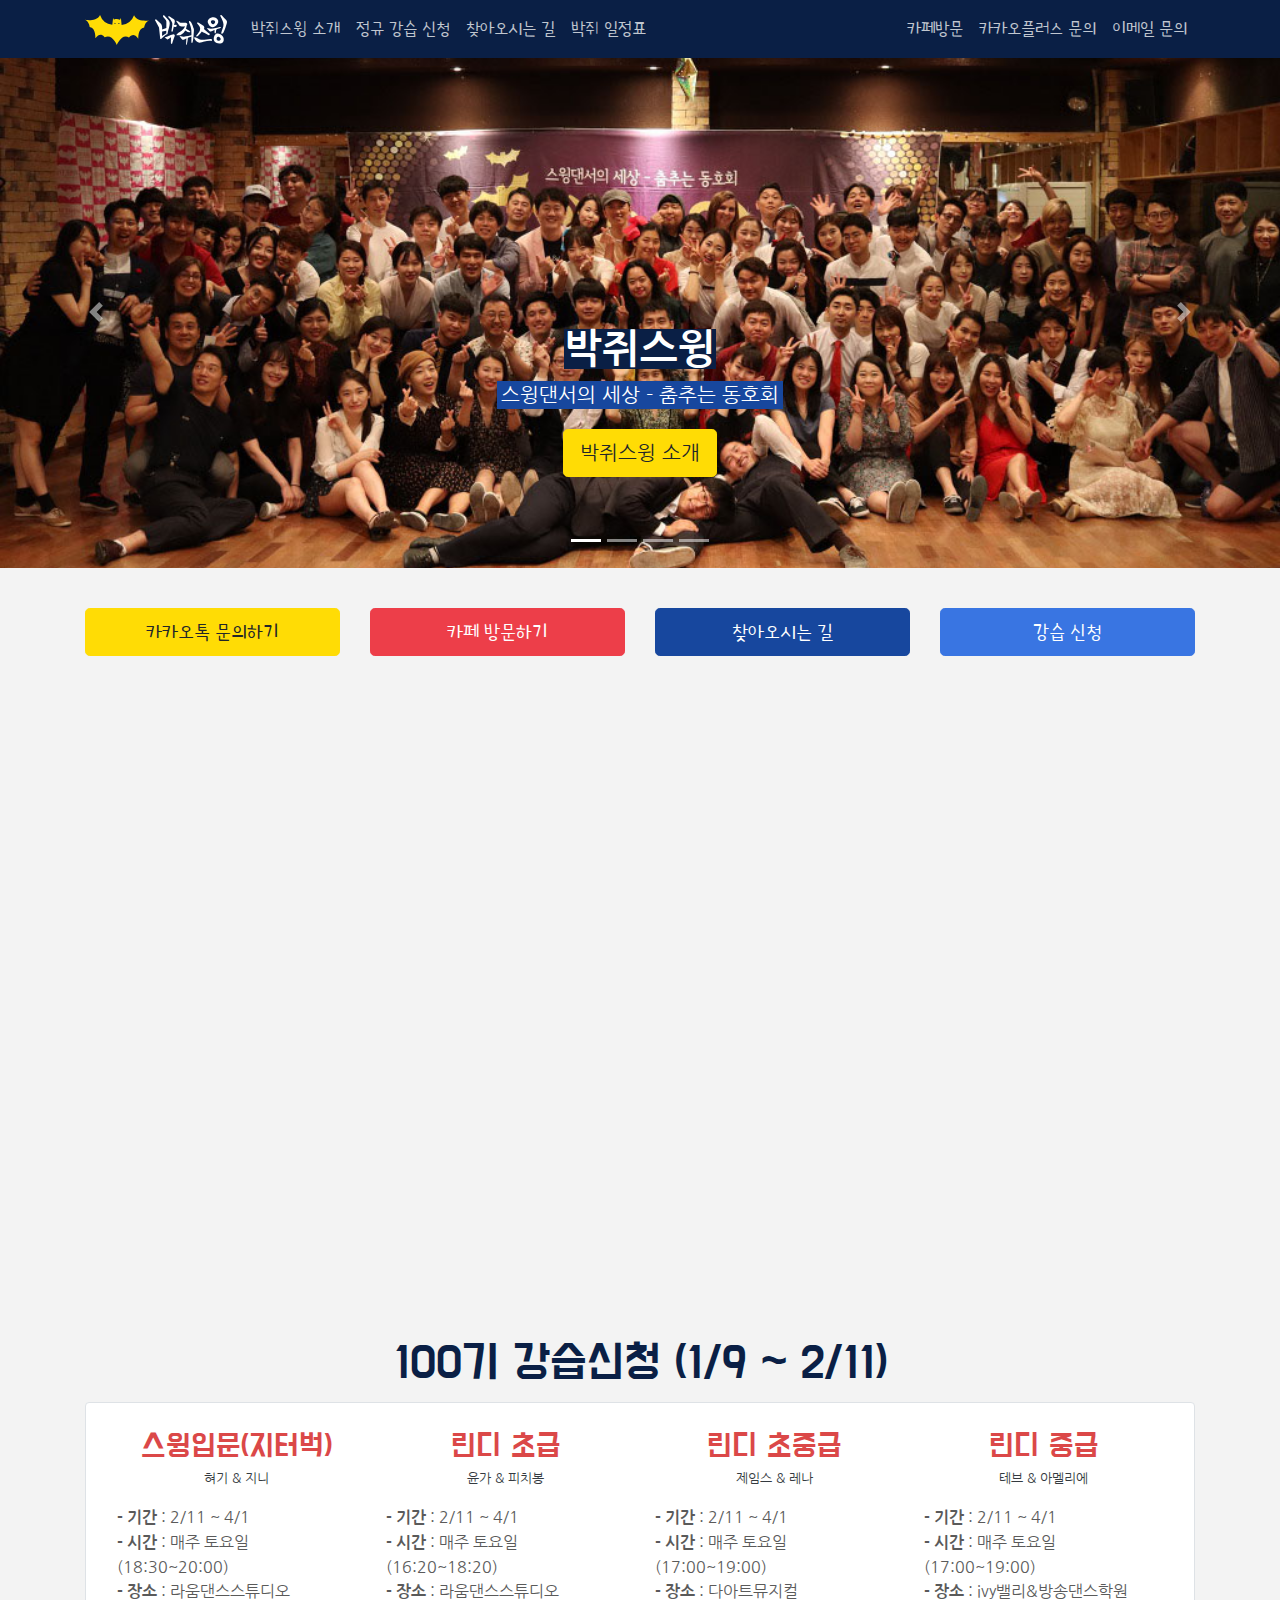
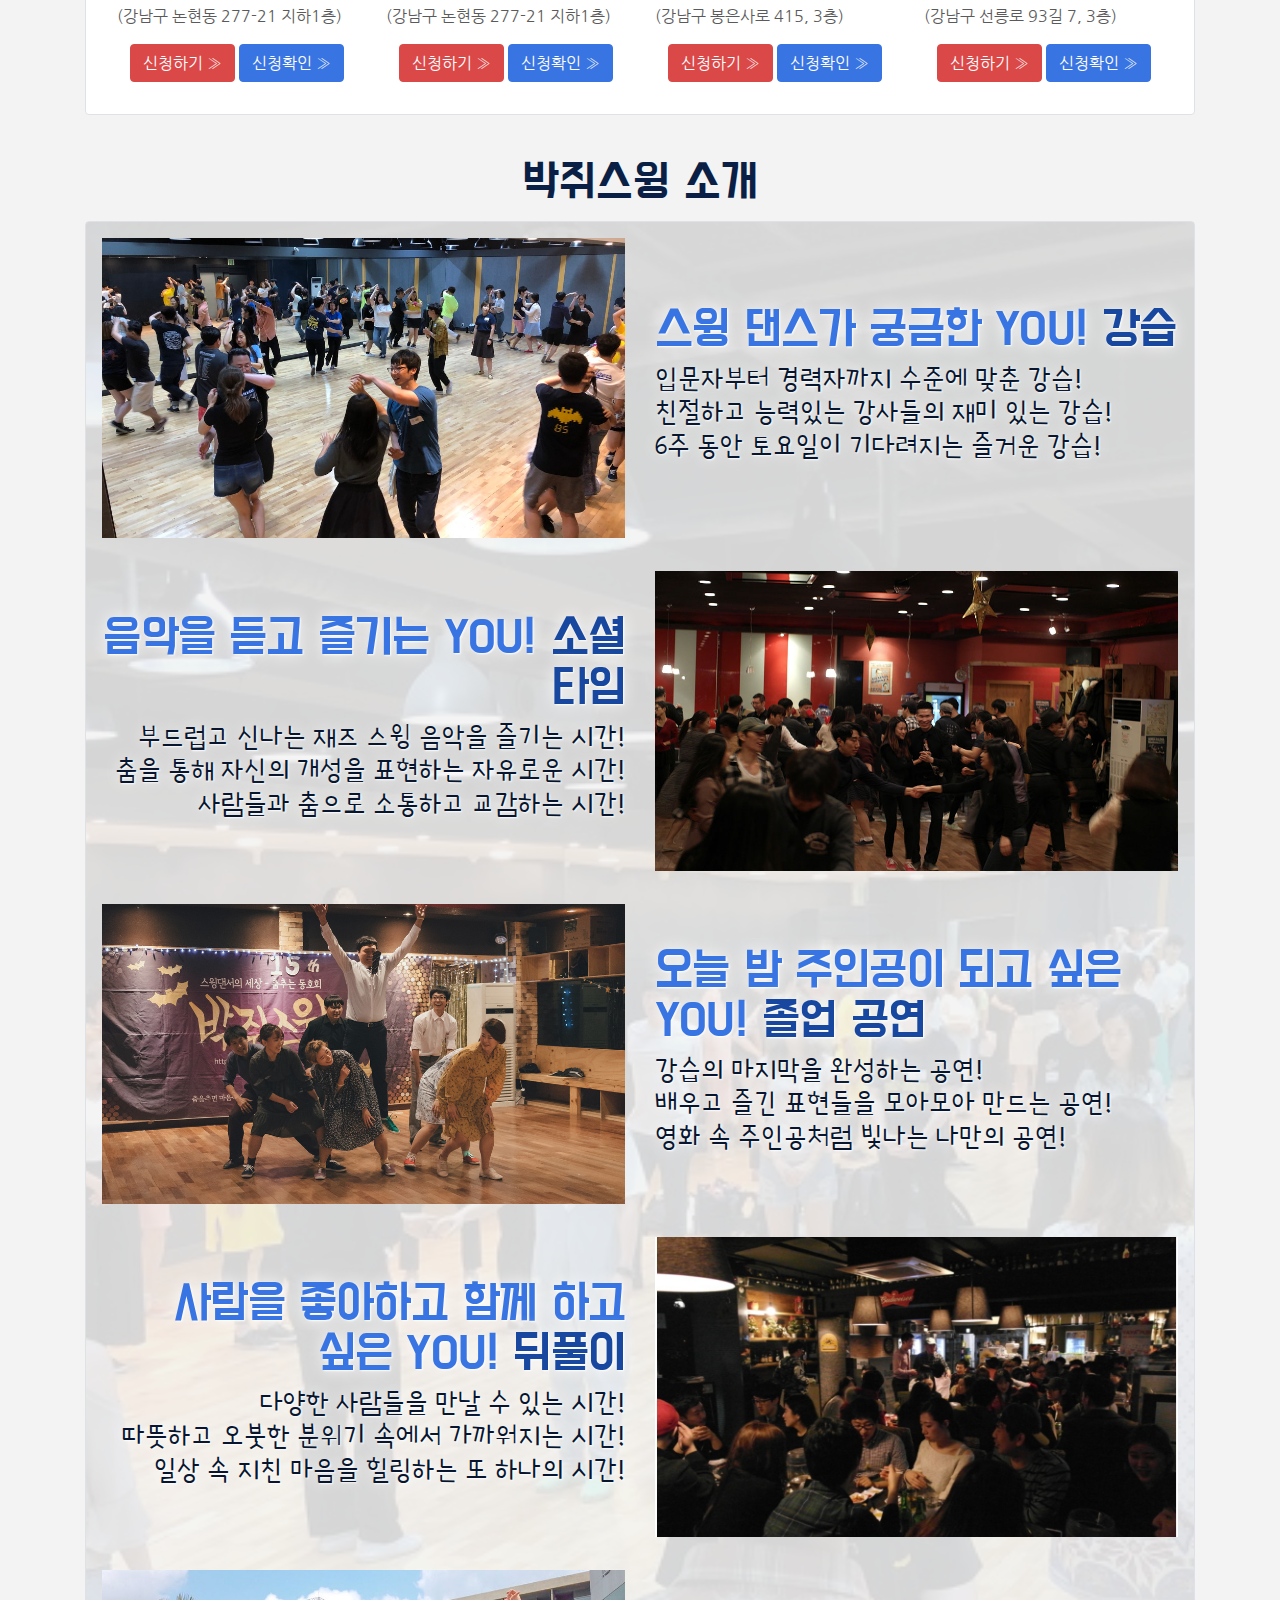
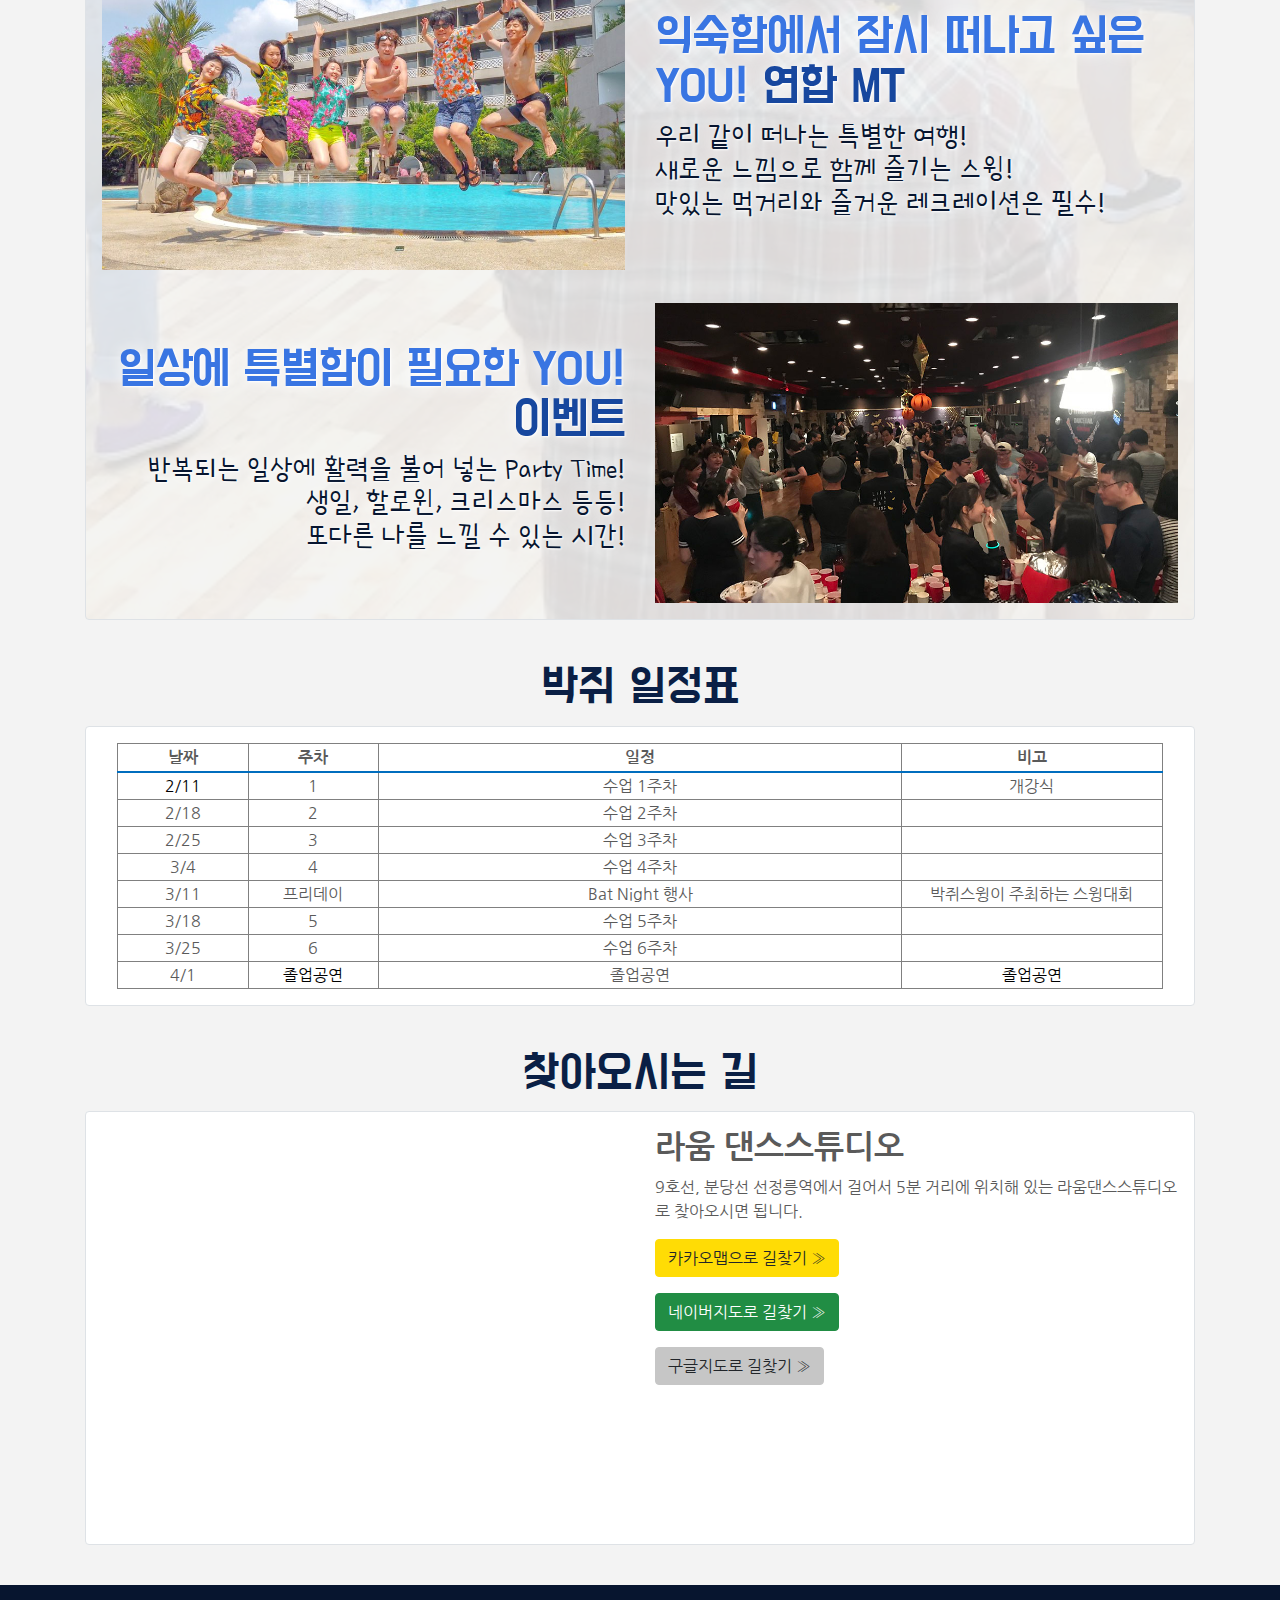
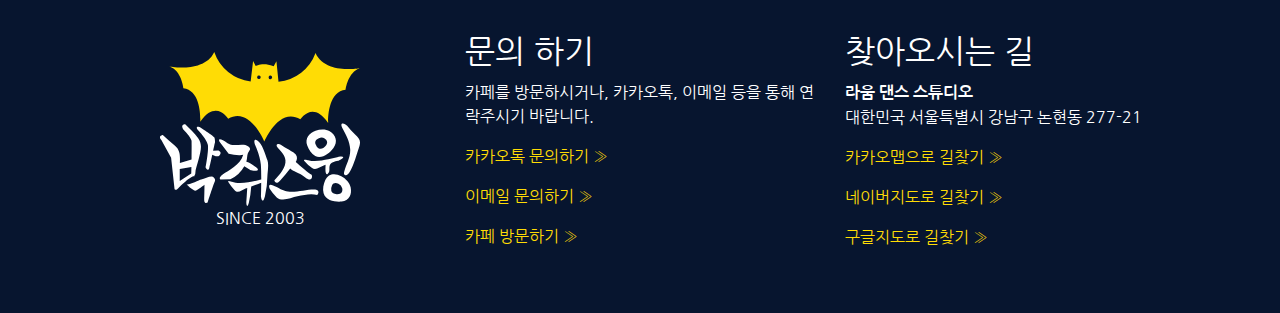
==== commit 09164cde: "텍스트 수정" ====
--- a/index.html
+++ b/index.html
@@ -458,7 +458,7 @@
         <!--<div class="class-image rounded-circle" style="background-image:url('/storage/class/99/97.jfif');"></div> -->
         <!-- <div class="class-image" style="background-image:url('/storage/class/99/97.jfif');height:200px;"></div> -->
         <h2 class="text-class-red mt-2 mb-0 font-face-dohyeon">린디 초중급</h2>
-        <p class="text-dark mb-3"><small>제임스 &</small></p>
+        <p class="text-dark mb-3"><small>제임스 & 레나</small></p>
         <div class="mt-2"> <ul class='mb-3'> <li><strong>- 기간</strong> : 2/11 ~ 4/1</li> <li><strong>- 시간</strong> : 매주 토요일(17:00~19:00)</li> <li><strong>- 장소</strong> : 다아트뮤지컬</br>(강남구 봉은사로 415, 3층)</li> <li><strong></strong> </li> </ul> </div>
         
           <p>
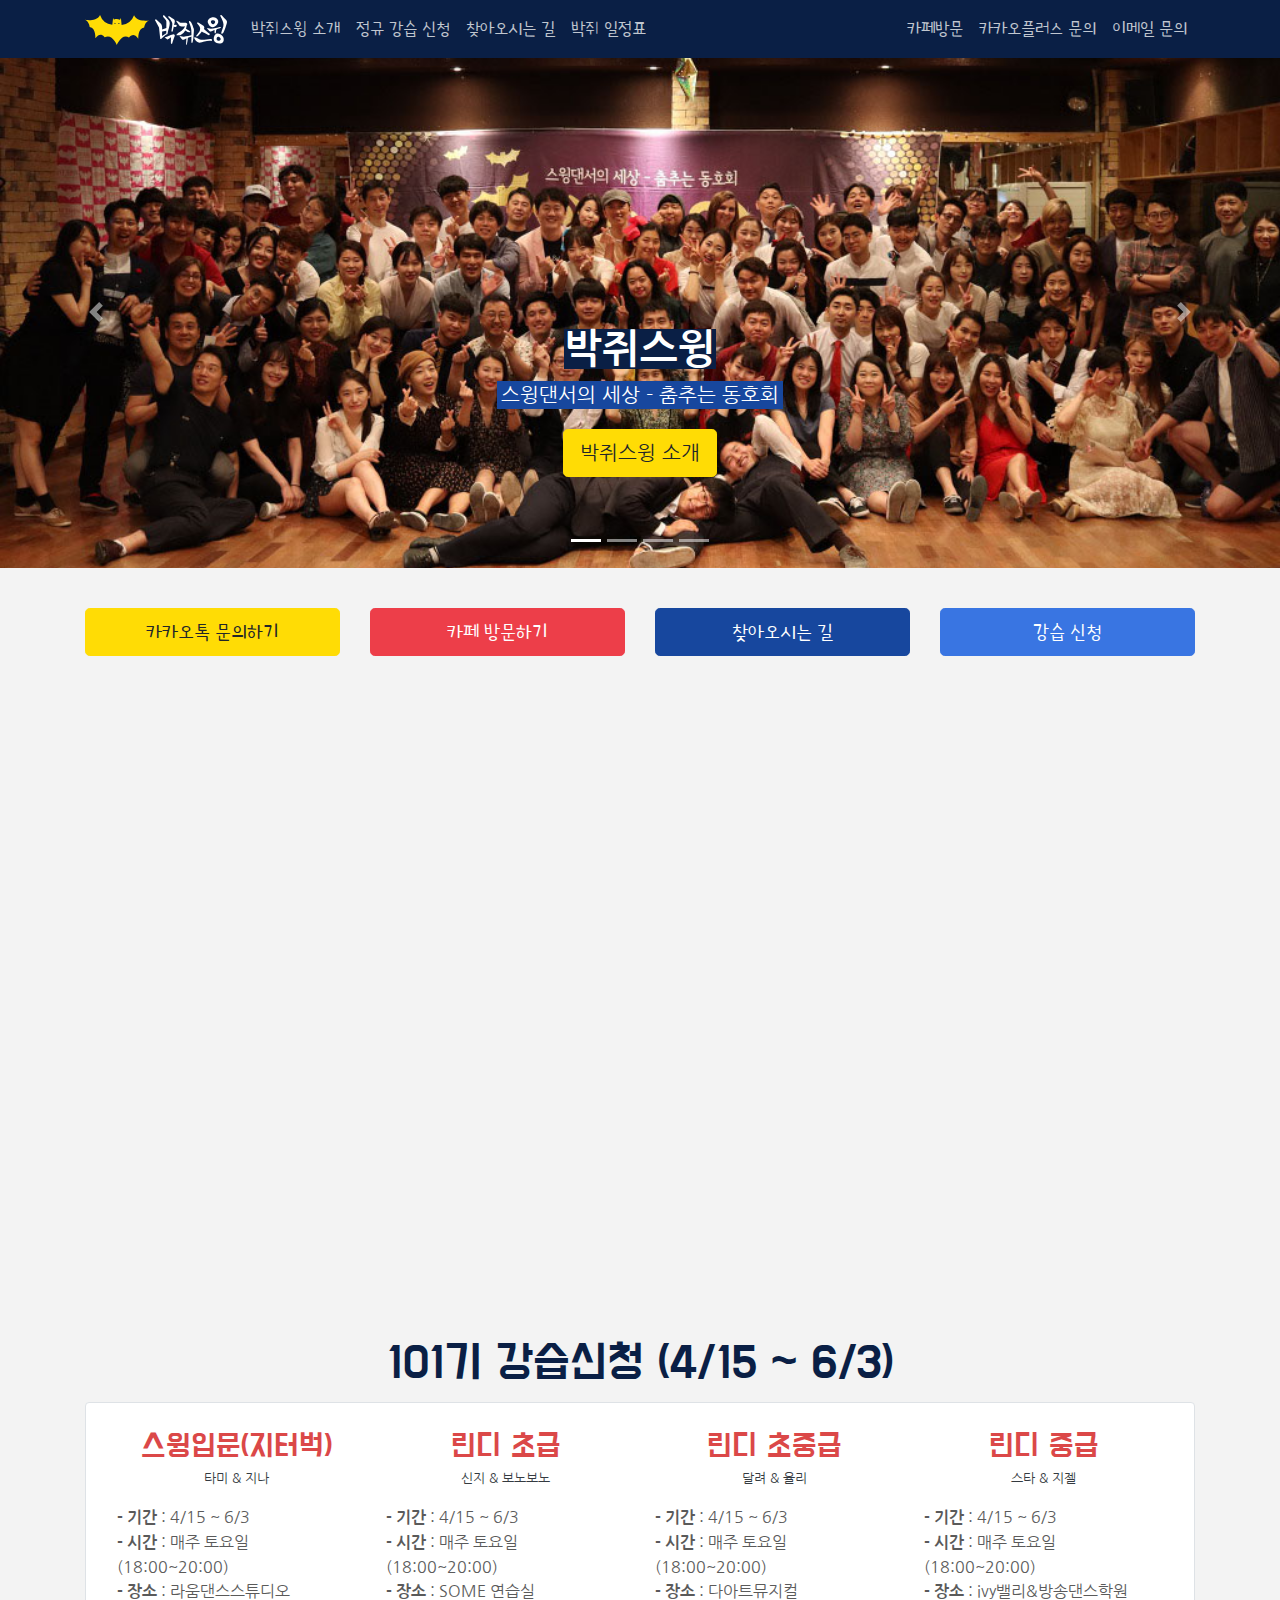
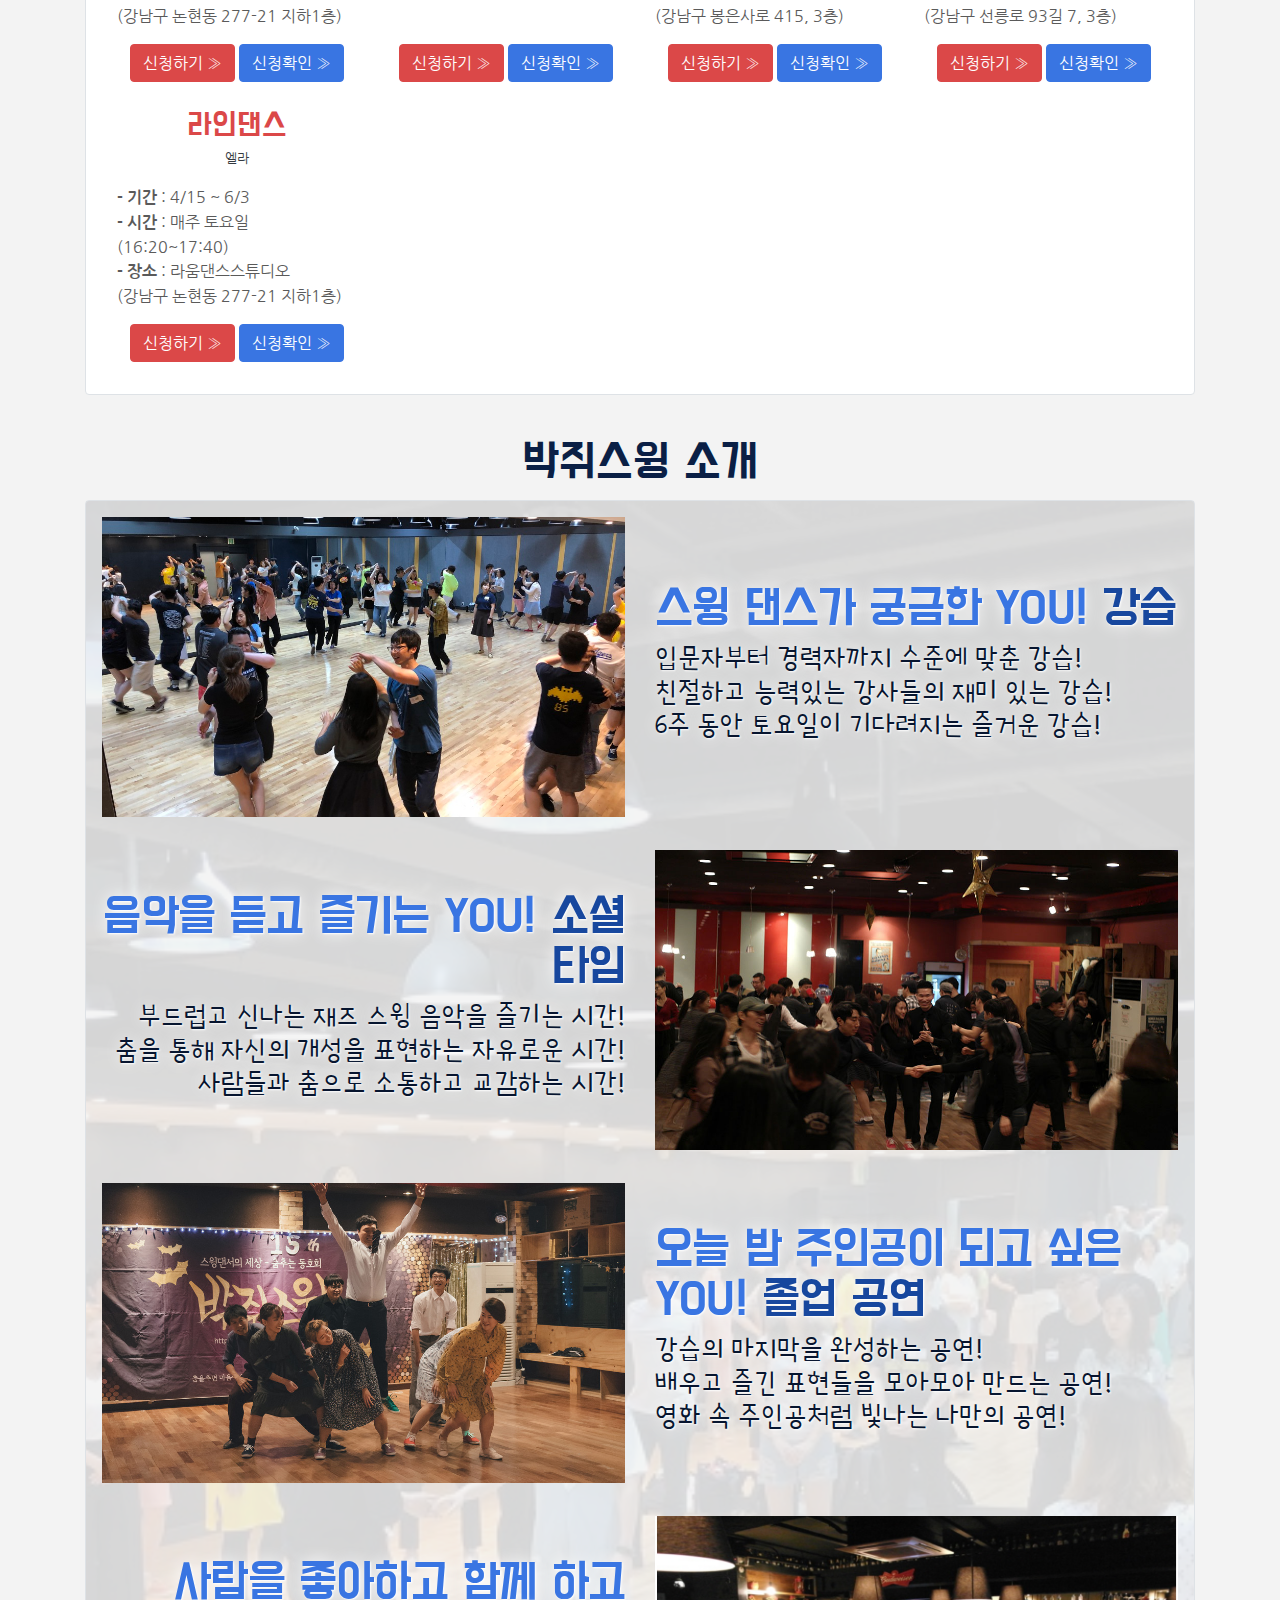
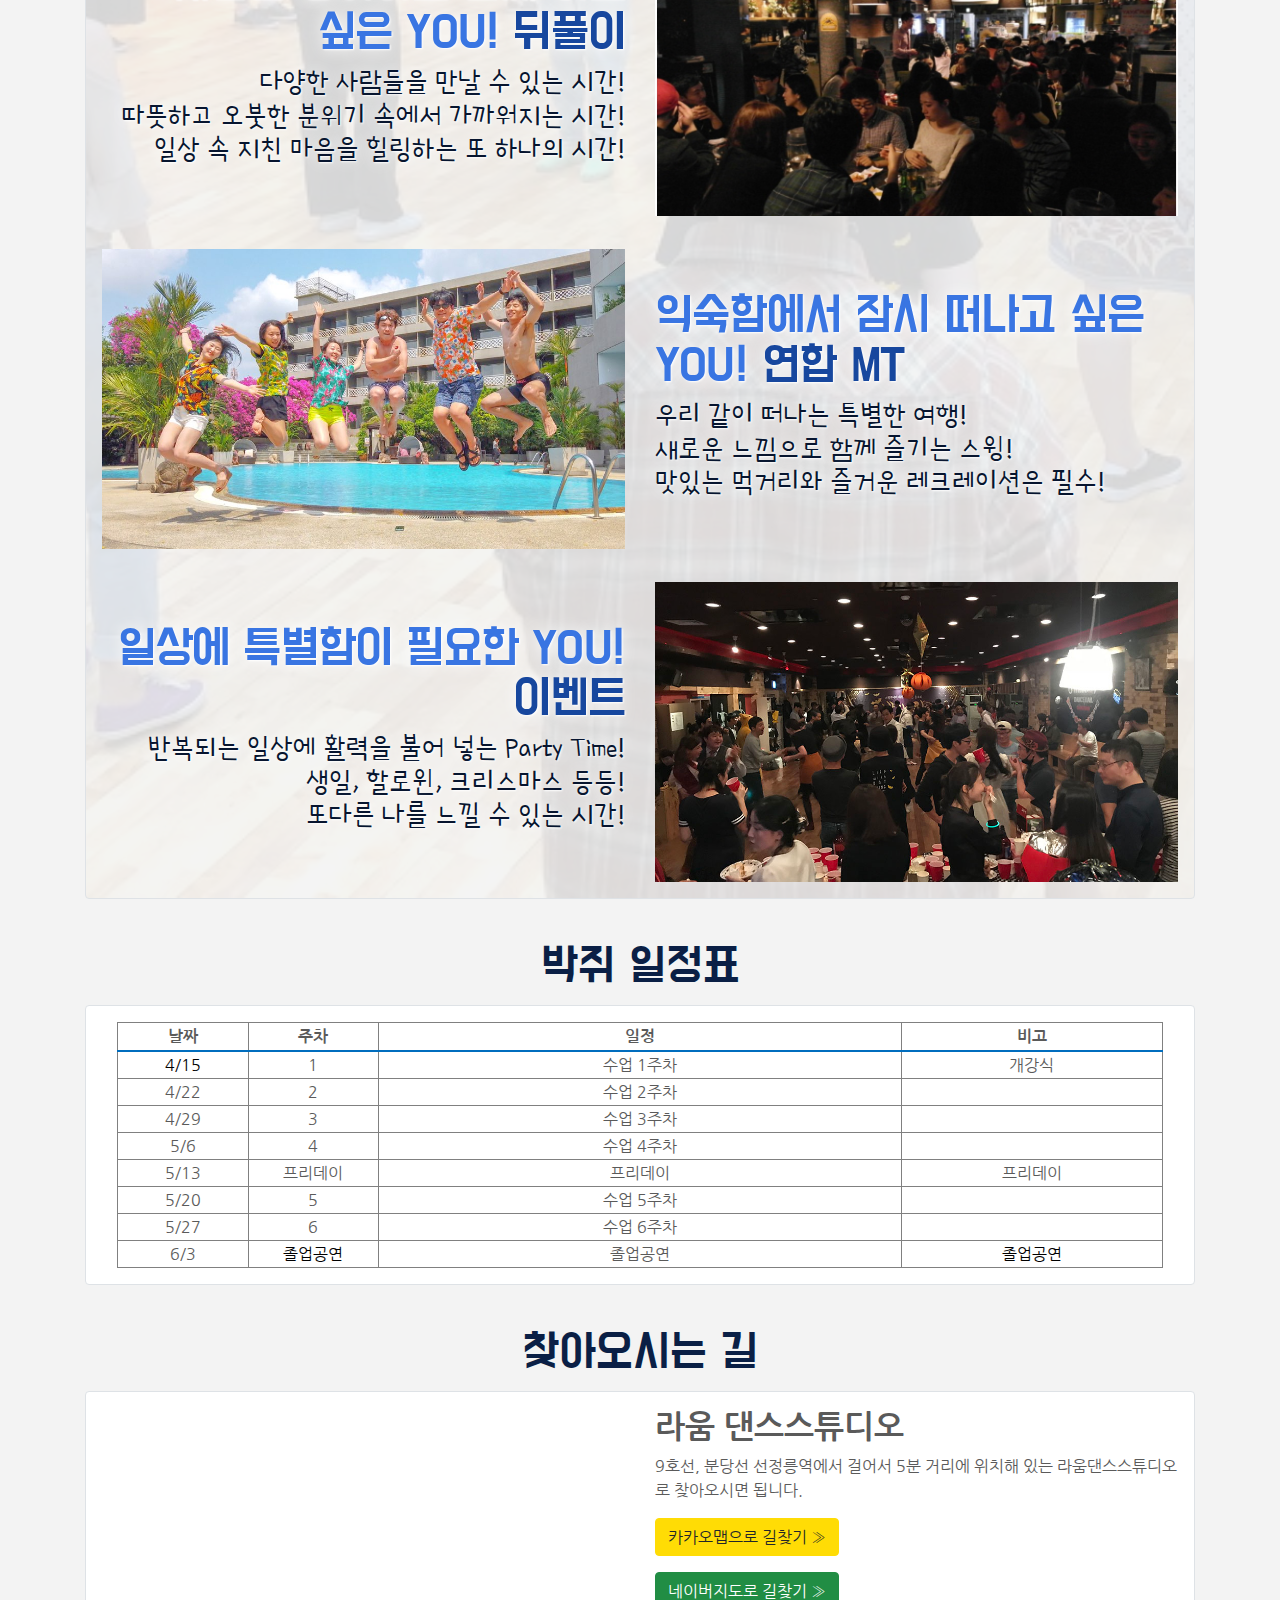
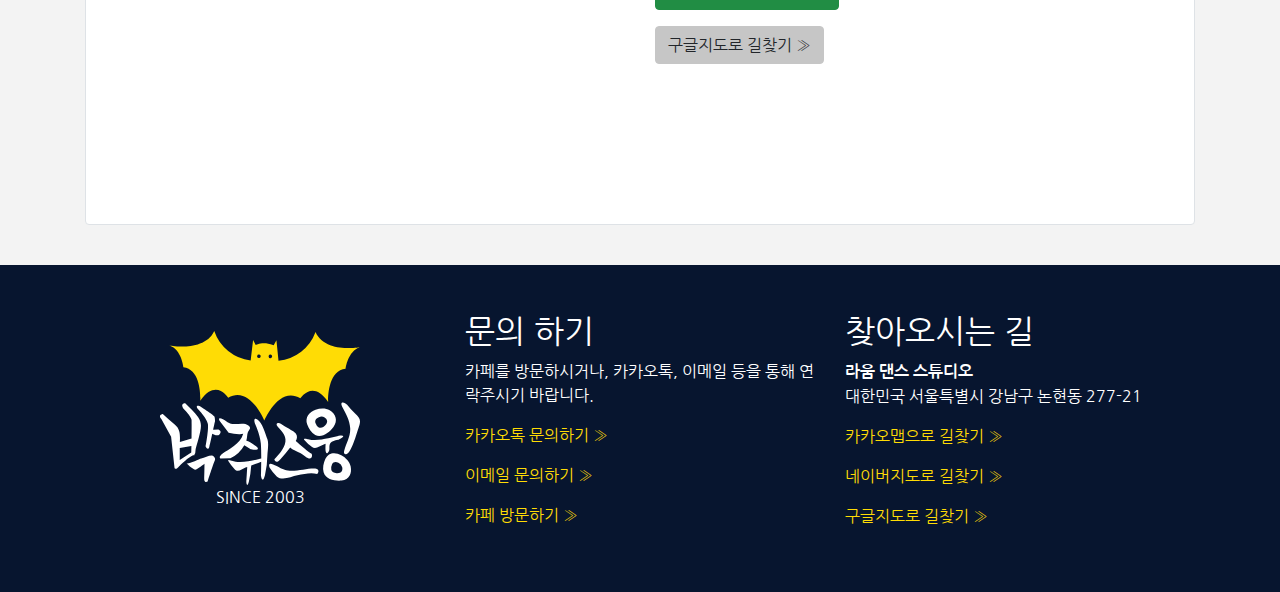
==== commit 57b84676: "101기" ====
--- a/index.html
+++ b/index.html
@@ -385,7 +385,7 @@
           <a id="joinclass" class="contentlinker"></a>
         </div>
         
-        <h1>100기 강습신청 (1/9 ~ 2/11)</h1>
+        <h1>101기 강습신청 (4/15 ~ 6/3)</h1>
         
       </div>
     </div>
@@ -402,20 +402,20 @@
         <!--<div class="class-image rounded-circle" style="background-image:url('/storage/class/99/99.jfif');"></div> -->
         <!-- <div class="class-image" style="background-image:url('/storage/class/99/99.jfif');height:200px;"></div> -->
         <h2 class="text-class-red mt-2 mb-0 font-face-dohyeon">스윙입문(지터벅)</h2>
-        <p class="text-dark mb-3"><small>혀기 & 지니</small></p>
-        <div class="mt-2"> <ul class='mb-3'> <li><strong>- 기간</strong> : 2/11 ~ 4/1</li> <li><strong>- 시간</strong> : 매주 토요일(18:30~20:00)</li> <li><strong>- 장소</strong> : 라움댄스스튜디오</br>(강남구 논현동 277-21 지하1층) </li> </ul> </div>
+        <p class="text-dark mb-3"><small>타미 & 지나</small></p>
+        <div class="mt-2"> <ul class='mb-3'> <li><strong>- 기간</strong> : 4/15 ~ 6/3</li> <li><strong>- 시간</strong> : 매주 토요일(18:00~20:00)</li> <li><strong>- 장소</strong> : 라움댄스스튜디오</br>(강남구 논현동 277-21 지하1층) </li> </ul> </div>
         
           <p>
             
               <a class="btn btn-class-red"
-                  href="https://forms.gle/ZnYi52twnQv69oyZ7"
+                  href="https://forms.gle/fB61o9XVcfu25pN4A"
                   role="button" 
                   target="_blank">
                 신청하기 »
               </a>
             
               <a class="btn btn-bs-blue-lighten"
-                  href="https://vo.la/okXiPd"
+                  href="https://vo.la/qFAsU"
                   role="button" 
                   target="_blank">
                 신청확인 »
@@ -430,20 +430,20 @@
         <!--<div class="class-image rounded-circle" style="background-image:url('/storage/class/99/98.jfif');"></div> -->
         <!-- <div class="class-image" style="background-image:url('/storage/class/99/98.jfif');height:200px;"></div> -->
         <h2 class="text-class-red mt-2 mb-0 font-face-dohyeon">린디 초급</h2>
-        <p class="text-dark mb-3"><small>윤가 & 피치봉</small></p>
-        <div class="mt-2"> <ul class='mb-3'> <li><strong>- 기간</strong> : 2/11 ~ 4/1</li> <li><strong>- 시간</strong> : 매주 토요일(16:20~18:20)</li> <li><strong>- 장소</strong> : 라움댄스스튜디오</br>(강남구 논현동 277-21 지하1층) </li> </ul> </div>
+        <p class="text-dark mb-3"><small>신지 & 보노보노</small></p>
+        <div class="mt-2"> <ul class='mb-3'> <li><strong>- 기간</strong> : 4/15 ~ 6/3</li> <li><strong>- 시간</strong> : 매주 토요일(18:00~20:00)</li> <li><strong>- 장소</strong> : SOME 연습실 <br/><br/> </li> </ul> </div>
         
           <p>
             
               <a class="btn btn-class-red"
-                  href="https://forms.gle/zcsoFjHZzLrhdfJX6"
+                  href="https://forms.gle/UzS5L1QUfUENYVvj6"
                   role="button" 
                   target="_blank">
                 신청하기 »
               </a>
             
               <a class="btn btn-bs-blue-lighten"
-                  href="https://vo.la/xudLWy"
+                  href="https://vo.la/6pF98"
                   role="button" 
                   target="_blank">
                 신청확인 »
@@ -458,20 +458,20 @@
         <!--<div class="class-image rounded-circle" style="background-image:url('/storage/class/99/97.jfif');"></div> -->
         <!-- <div class="class-image" style="background-image:url('/storage/class/99/97.jfif');height:200px;"></div> -->
         <h2 class="text-class-red mt-2 mb-0 font-face-dohyeon">린디 초중급</h2>
-        <p class="text-dark mb-3"><small>제임스 & 레나</small></p>
-        <div class="mt-2"> <ul class='mb-3'> <li><strong>- 기간</strong> : 2/11 ~ 4/1</li> <li><strong>- 시간</strong> : 매주 토요일(17:00~19:00)</li> <li><strong>- 장소</strong> : 다아트뮤지컬</br>(강남구 봉은사로 415, 3층)</li> <li><strong></strong> </li> </ul> </div>
+        <p class="text-dark mb-3"><small>달려 & 율리</small></p>
+        <div class="mt-2"> <ul class='mb-3'> <li><strong>- 기간</strong> : 4/15 ~ 6/3</li> <li><strong>- 시간</strong> : 매주 토요일(18:00~20:00)</li> <li><strong>- 장소</strong> : 다아트뮤지컬</br>(강남구 봉은사로 415, 3층)</li> <li><strong></strong> </li> </ul> </div>
         
           <p>
             
               <a class="btn btn-class-red"
-                  href="https://forms.gle/RSdQ9pJ6bUGpTbLV7"
+                  href="https://forms.gle/o7jxutaDtwrfnLCD8"
                   role="button" 
                   target="_blank">
                 신청하기 »
               </a>
             
               <a class="btn btn-bs-blue-lighten"
-                  href="https://vo.la/AefwIC"
+                  href="https://vo.la/TcFnM"
                   role="button" 
                   target="_blank">
                 신청확인 »
@@ -486,20 +486,48 @@
         <!--<div class="class-image rounded-circle" style="background-image:url('/storage/class/99/96.jfif');"></div> -->
         <!-- <div class="class-image" style="background-image:url('/storage/class/99/96.jfif');height:200px;"></div> -->
         <h2 class="text-class-red mt-2 mb-0 font-face-dohyeon">린디 중급</h2>
-        <p class="text-dark mb-3"><small>테브 & 아멜리에</small></p>
-        <div class="mt-2"> <ul class='mb-3'> <li><strong>- 기간</strong> : 2/11 ~ 4/1</li> <li><strong>- 시간</strong> : 매주 토요일(17:00~19:00)</li> <li><strong>- 장소</strong> :  ivy밸리&방송댄스학원</br>(강남구 선릉로 93길 7, 3층)</li> </ul> </div>
+        <p class="text-dark mb-3"><small>스타 & 지젤</small></p>
+        <div class="mt-2"> <ul class='mb-3'> <li><strong>- 기간</strong> : 4/15 ~ 6/3</li> <li><strong>- 시간</strong> : 매주 토요일(18:00~20:00)</li> <li><strong>- 장소</strong> :  ivy밸리&방송댄스학원</br>(강남구 선릉로 93길 7, 3층)</li> </ul> </div>
         
           <p>
             
               <a class="btn btn-class-red"
-                  href="https://forms.gle/bxzcckEm3CkKNrba8"
+                  href="https://forms.gle/ZqRPmM2aScKVr8CJ9"
                   role="button" 
                   target="_blank">
                 신청하기 »
               </a>
             
               <a class="btn btn-bs-blue-lighten"
-                  href="https://vo.la/wyUCGL"
+                  href="https://vo.la/wMlUm"
+                  role="button" 
+                  target="_blank">
+                신청확인 »
+              </a>
+            
+          </p>
+        
+      </div>
+      
+      
+      <div class="col-lg-3" id="linedance">
+        <!--<div class="class-image rounded-circle" style="background-image:url('/storage/class/99/96.jfif');"></div> -->
+        <!-- <div class="class-image" style="background-image:url('/storage/class/99/96.jfif');height:200px;"></div> -->
+        <h2 class="text-class-red mt-2 mb-0 font-face-dohyeon">라인댄스</h2>
+        <p class="text-dark mb-3"><small>엘라</small></p>
+        <div class="mt-2"> <ul class='mb-3'> <li><strong>- 기간</strong> : 4/15 ~ 6/3</li> <li><strong>- 시간</strong> : 매주 토요일(16:20~17:40)</li> <li><strong>- 장소</strong> : 라움댄스스튜디오</br>(강남구 논현동 277-21 지하1층)</li> </ul> </div>
+        
+          <p>
+            
+              <a class="btn btn-class-red"
+                  href="https://forms.gle/QKwQtCeKrxsd7Nft9"
+                  role="button" 
+                  target="_blank">
+                신청하기 »
+              </a>
+            
+              <a class="btn btn-bs-blue-lighten"
+                  href="https://vo.la/0Fglv"
                   role="button" 
                   target="_blank">
                 신청확인 »
@@ -702,50 +730,50 @@
               <td style=" width: 20%;text-align: center;" tabindex="0"><b>비고</b></td>
             </tr>
             <tr>
-              <td style=" text-align: center;" tabindex="0"><span style="color: #000000;">2/11</span>
+              <td style=" text-align: center;" tabindex="0"><span style="color: #000000;">4/15</span>
               </td>
               <td style=" text-align: center;" tabindex="0">1</td>
               <td  tabindex="0">수업 1주차</td>
               <td  tabindex="0">개강식</td>
             </tr>
             <tr>
-              <td style=" text-align: center;" tabindex="0">2/18</td>
+              <td style=" text-align: center;" tabindex="0">4/22</td>
               <td style=" text-align: center;" tabindex="0">2</td>
               <td  tabindex="0">수업 2주차</td>
               <td  tabindex="0"></td>
             </tr>
             <tr>
-              <td style=" text-align: center;" tabindex="0">2/25</td>
+              <td style=" text-align: center;" tabindex="0">4/29</td>
               <td style=" text-align: center;" tabindex="0">3</td>
               <td  tabindex="0">수업 3주차</td>
               <td  tabindex="0"></td>
             </tr>
             <tr>
-              <td style=" text-align: center;" tabindex="0">3/4</td>
+              <td style=" text-align: center;" tabindex="0">5/6</td>
               <td style=" text-align: center;" tabindex="0">4</td>
               <td  tabindex="0">수업 4주차</td>
               <td  tabindex="0"></td>
             </tr>
             <tr>
-              <td style=" text-align: center;" tabindex="0">3/11</td>
+              <td style=" text-align: center;" tabindex="0">5/13</td>
               <td style=" text-align: center;" tabindex="0">프리데이</td>
-              <td  tabindex="0">Bat Night 행사</td>
-              <td  tabindex="0">박쥐스윙이 주최하는 스윙대회</td>
+              <td  tabindex="0">프리데이</td>
+              <td  tabindex="0">프리데이</td>
             </tr>
             <tr>
-              <td style=" text-align: center;" tabindex="0">3/18</td>
+              <td style=" text-align: center;" tabindex="0">5/20</td>
               <td style=" text-align: center;" tabindex="0">5</td>
               <td  tabindex="0">수업 5주차</td>
               <td  tabindex="0"></td>
             </tr>
             <tr>
-              <td style=" text-align: center;" tabindex="0">3/25</td>
+              <td style=" text-align: center;" tabindex="0">5/27</td>
               <td style=" text-align: center;" tabindex="0">6</td>
               <td  tabindex="0">수업 6주차</td>
               <td  tabindex="0"></td>
             </tr>
             <tr>
-              <td style=" text-align: center;" tabindex="0">4/1</td>
+              <td style=" text-align: center;" tabindex="0">6/3</td>
               <td style=" text-align: center;" tabindex="0"><span style="color: #000000;">졸업공연</span>
               </td>
               <td  tabindex="0">졸업공연</td>
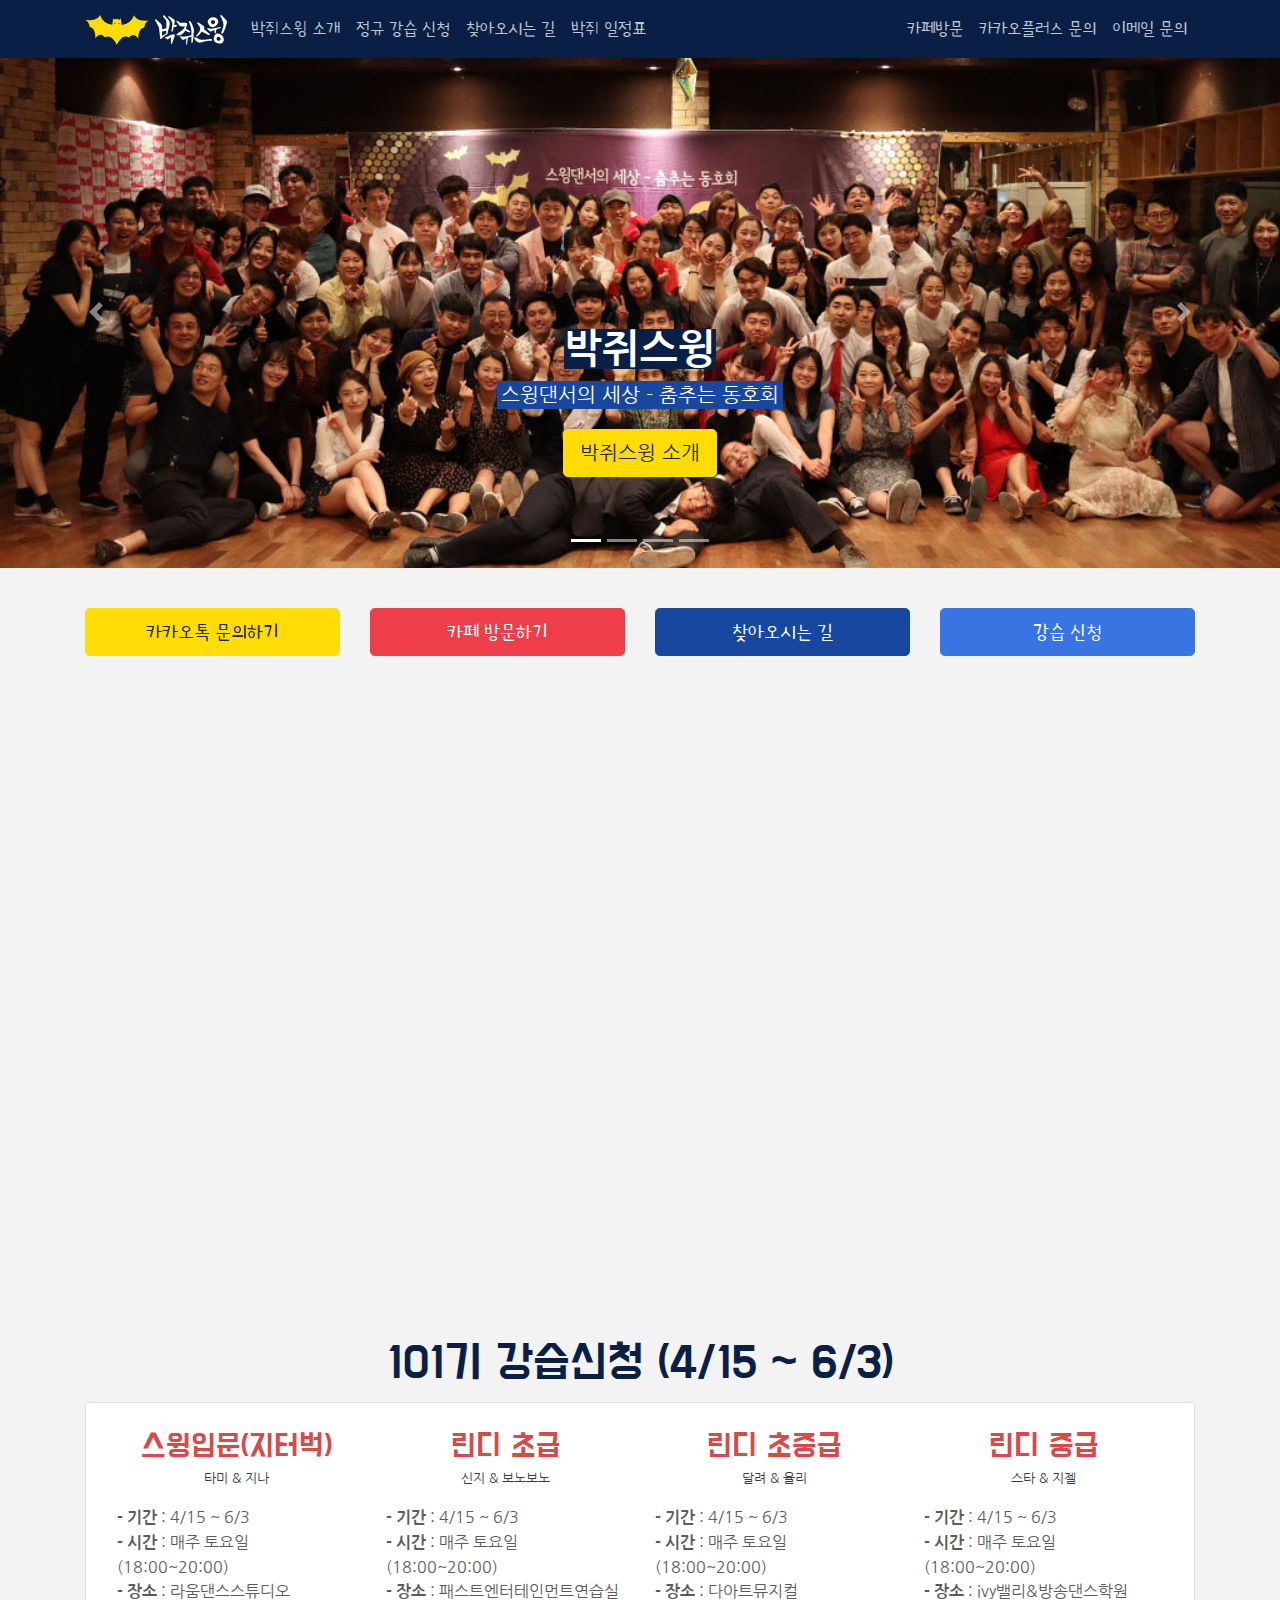
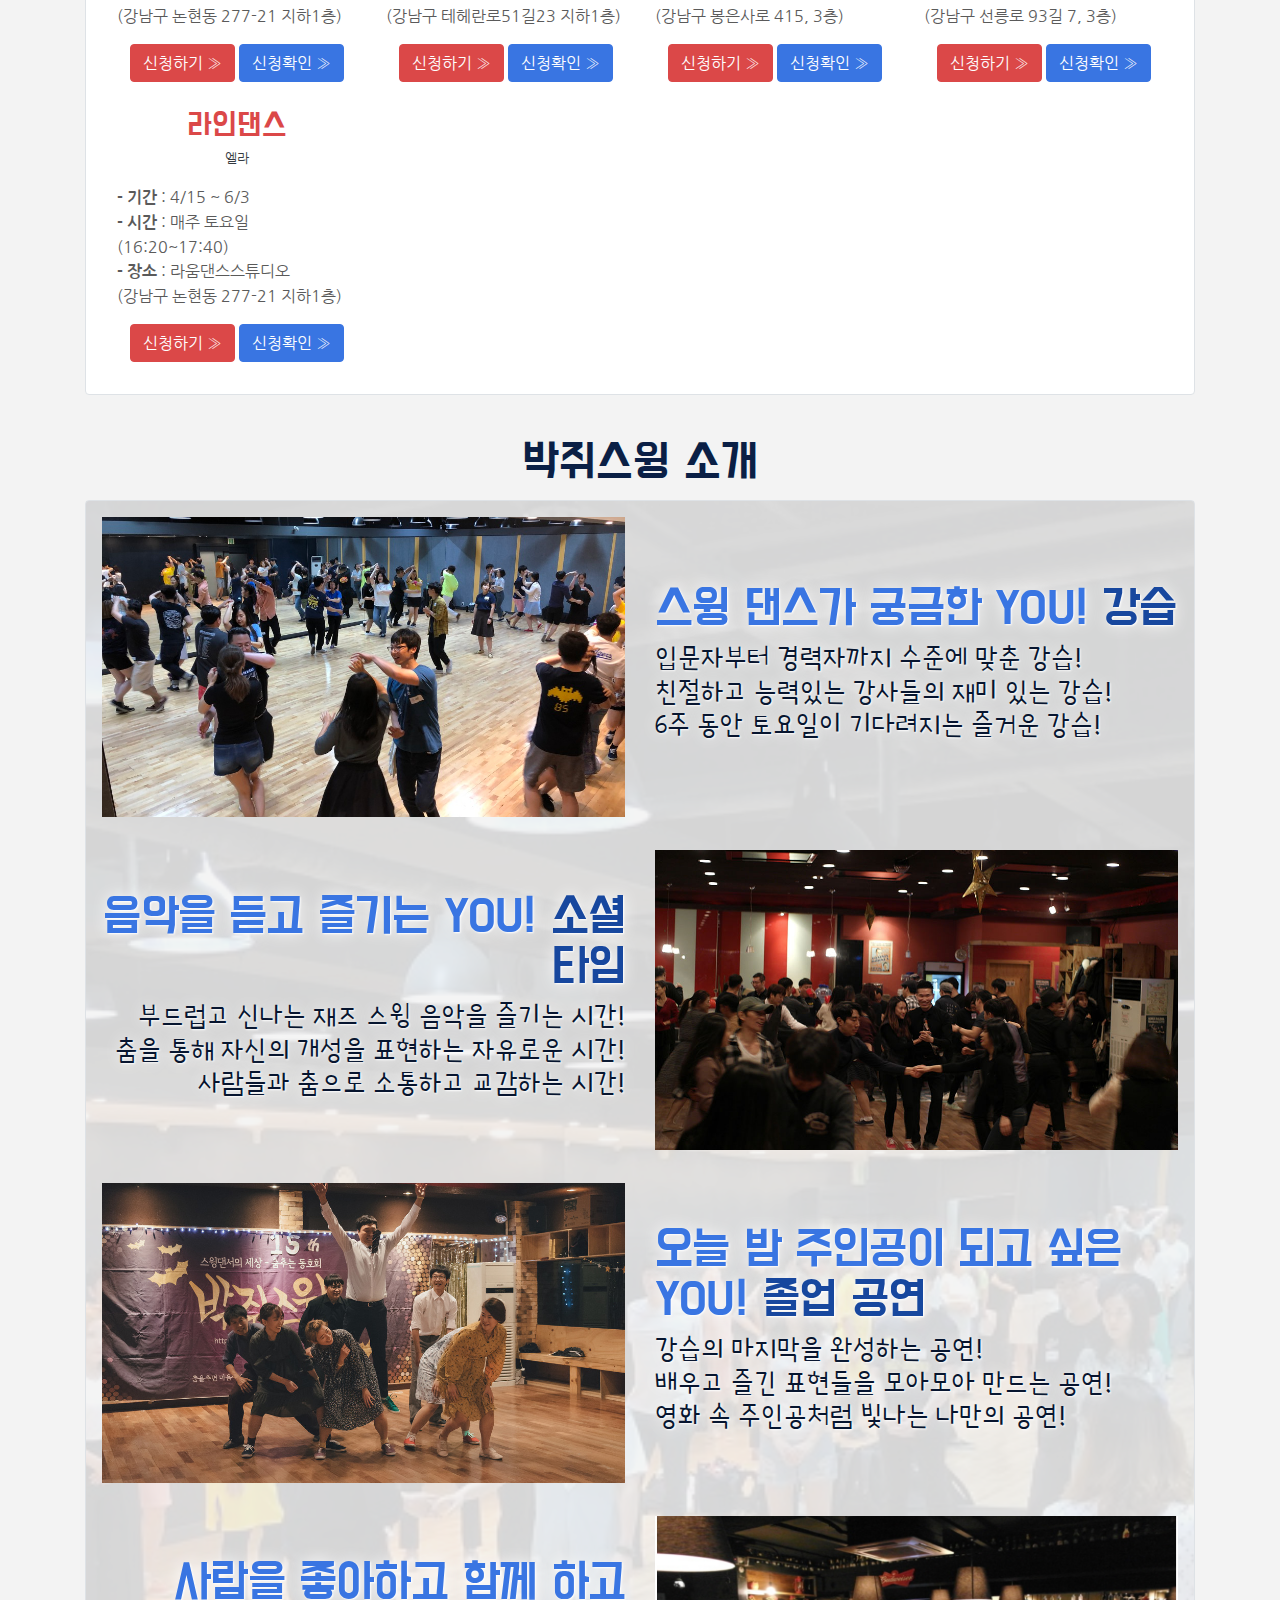
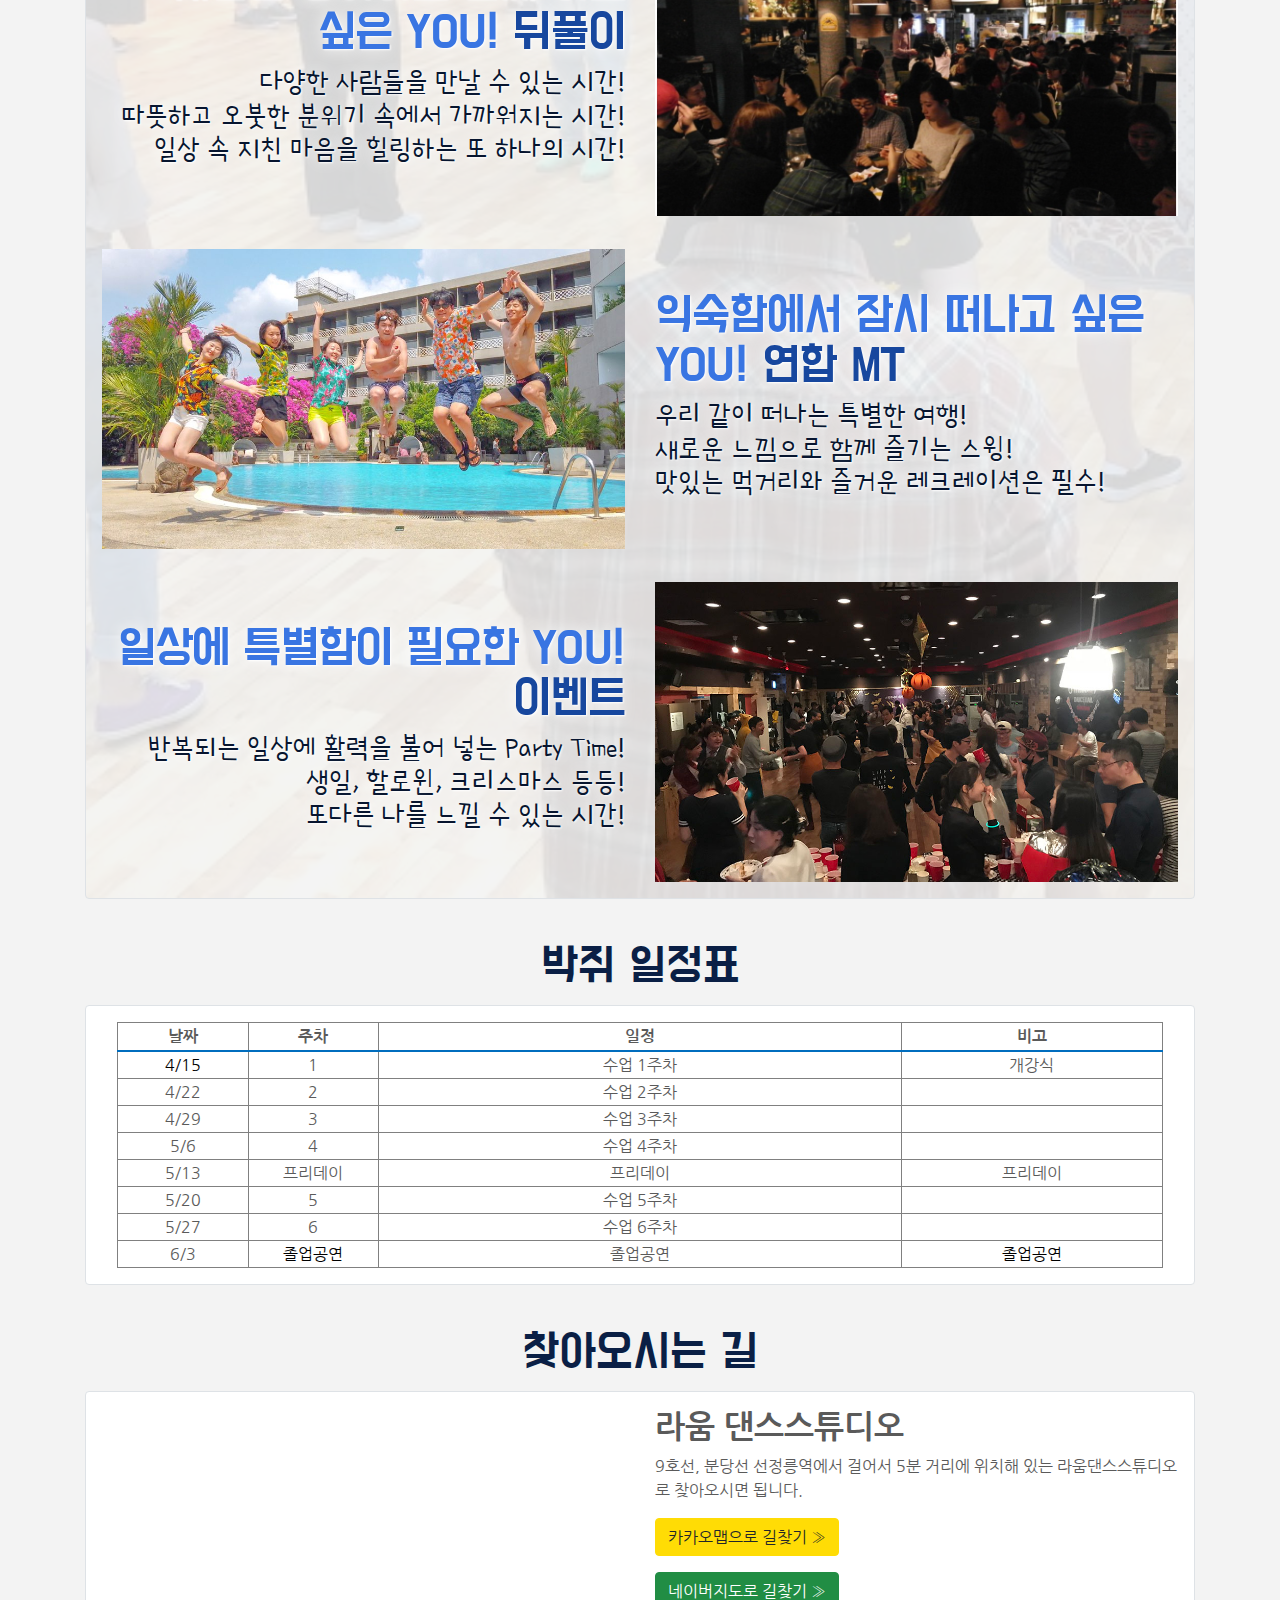
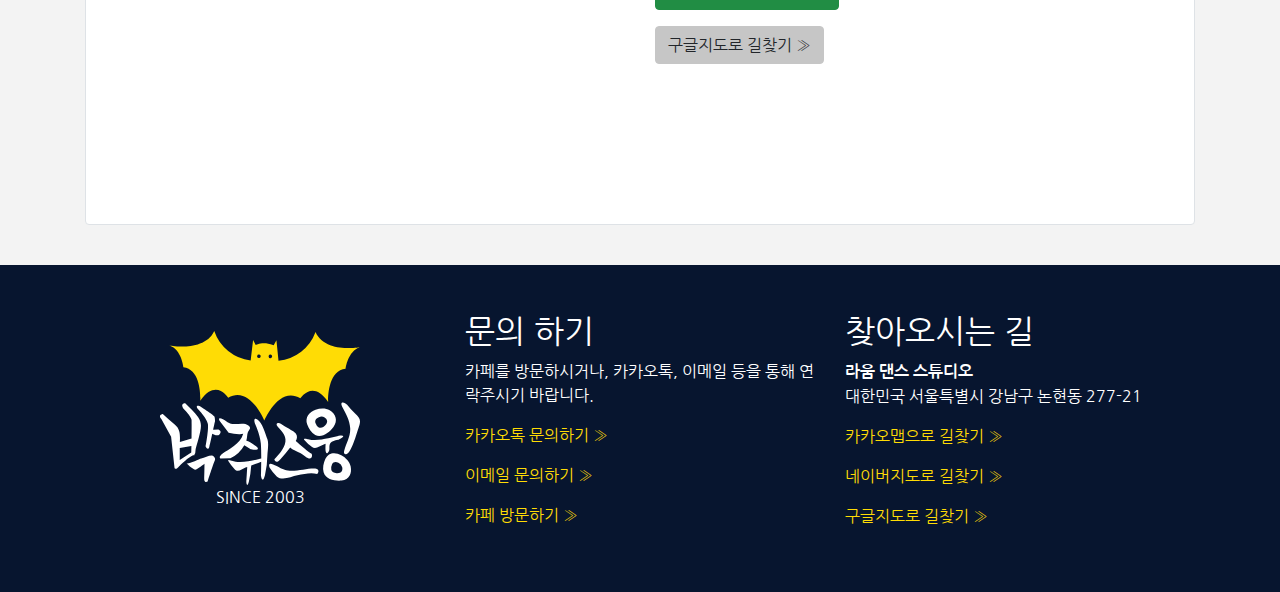
==== commit 834fc8f6: "101기2" ====
--- a/index.html
+++ b/index.html
@@ -431,7 +431,7 @@
         <!-- <div class="class-image" style="background-image:url('/storage/class/99/98.jfif');height:200px;"></div> -->
         <h2 class="text-class-red mt-2 mb-0 font-face-dohyeon">린디 초급</h2>
         <p class="text-dark mb-3"><small>신지 & 보노보노</small></p>
-        <div class="mt-2"> <ul class='mb-3'> <li><strong>- 기간</strong> : 4/15 ~ 6/3</li> <li><strong>- 시간</strong> : 매주 토요일(18:00~20:00)</li> <li><strong>- 장소</strong> : SOME 연습실 <br/><br/> </li> </ul> </div>
+        <div class="mt-2"> <ul class='mb-3'> <li><strong>- 기간</strong> : 4/15 ~ 6/3</li> <li><strong>- 시간</strong> : 매주 토요일(18:00~20:00)</li> <li><strong>- 장소</strong> : 패스트엔터테인먼트연습실 <br/>(강남구 테헤란로51길23 지하1층) </li> </ul> </div>
         
           <p>
             
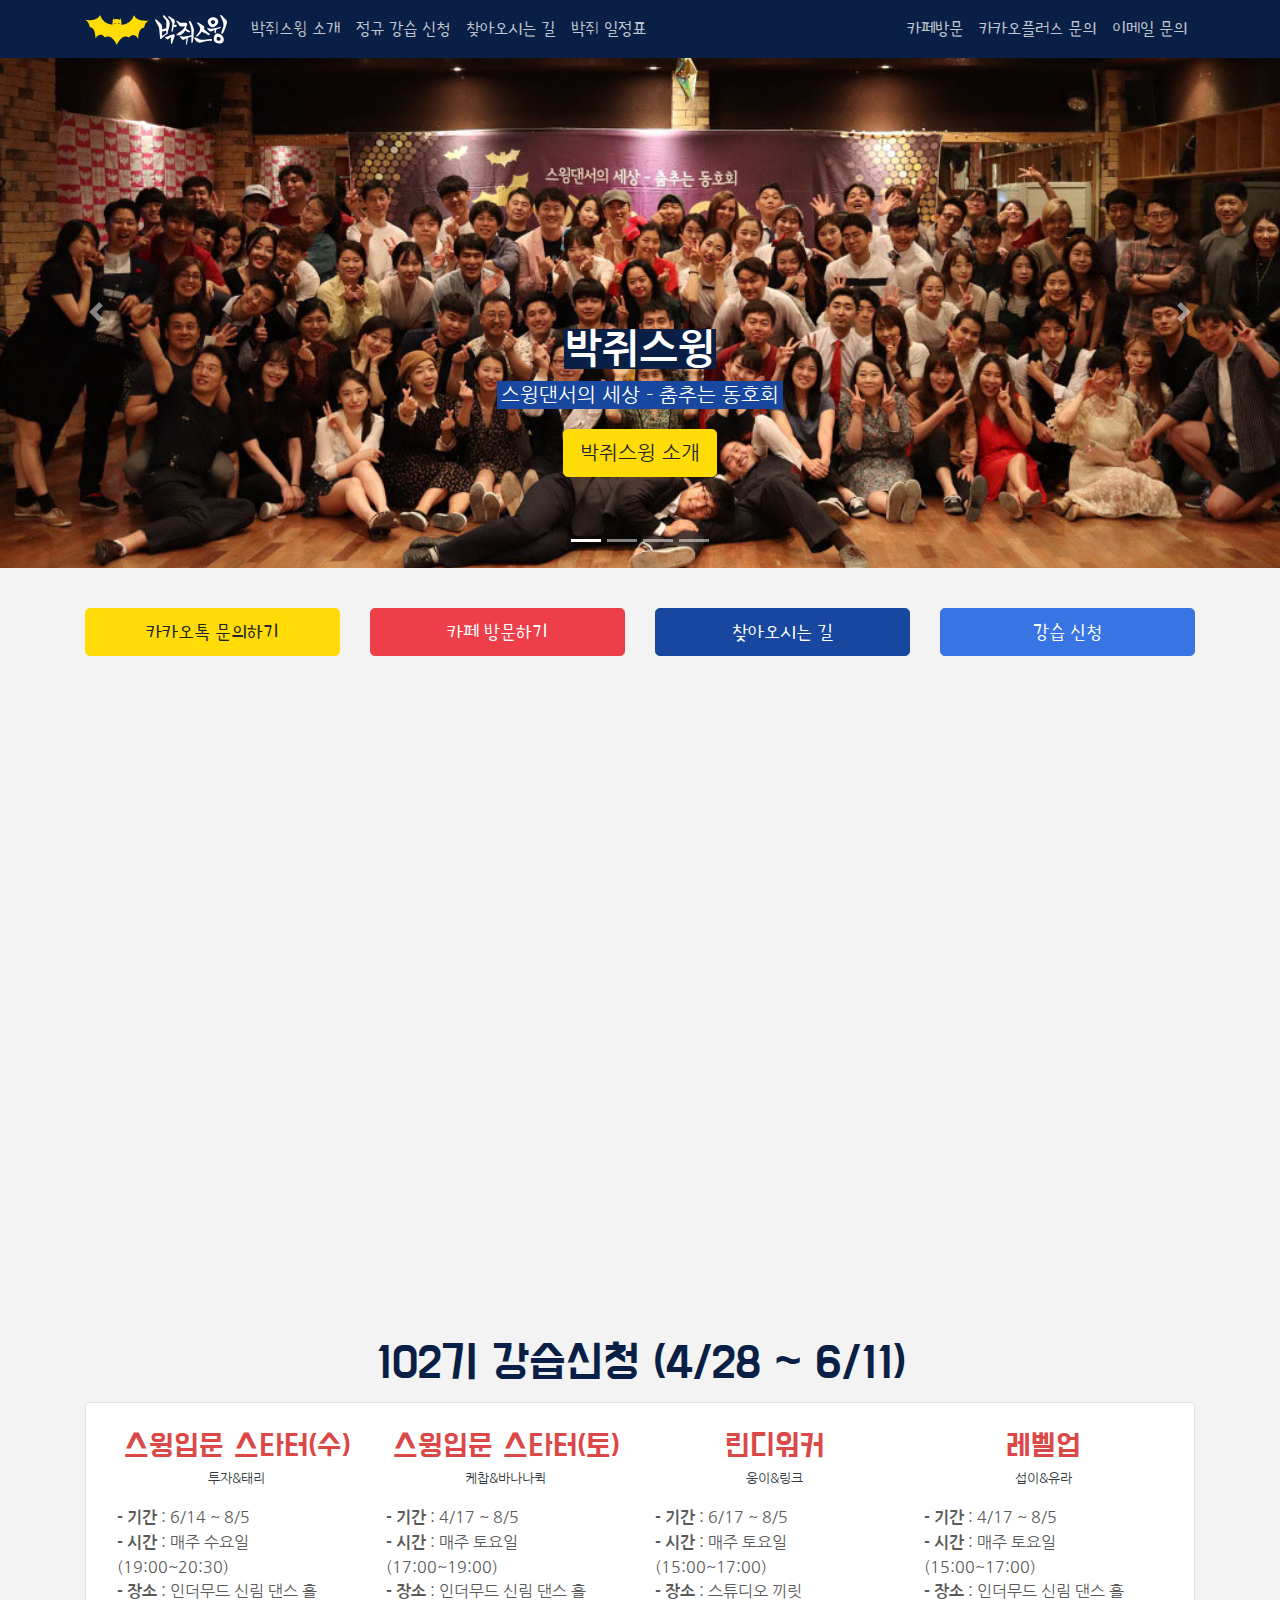
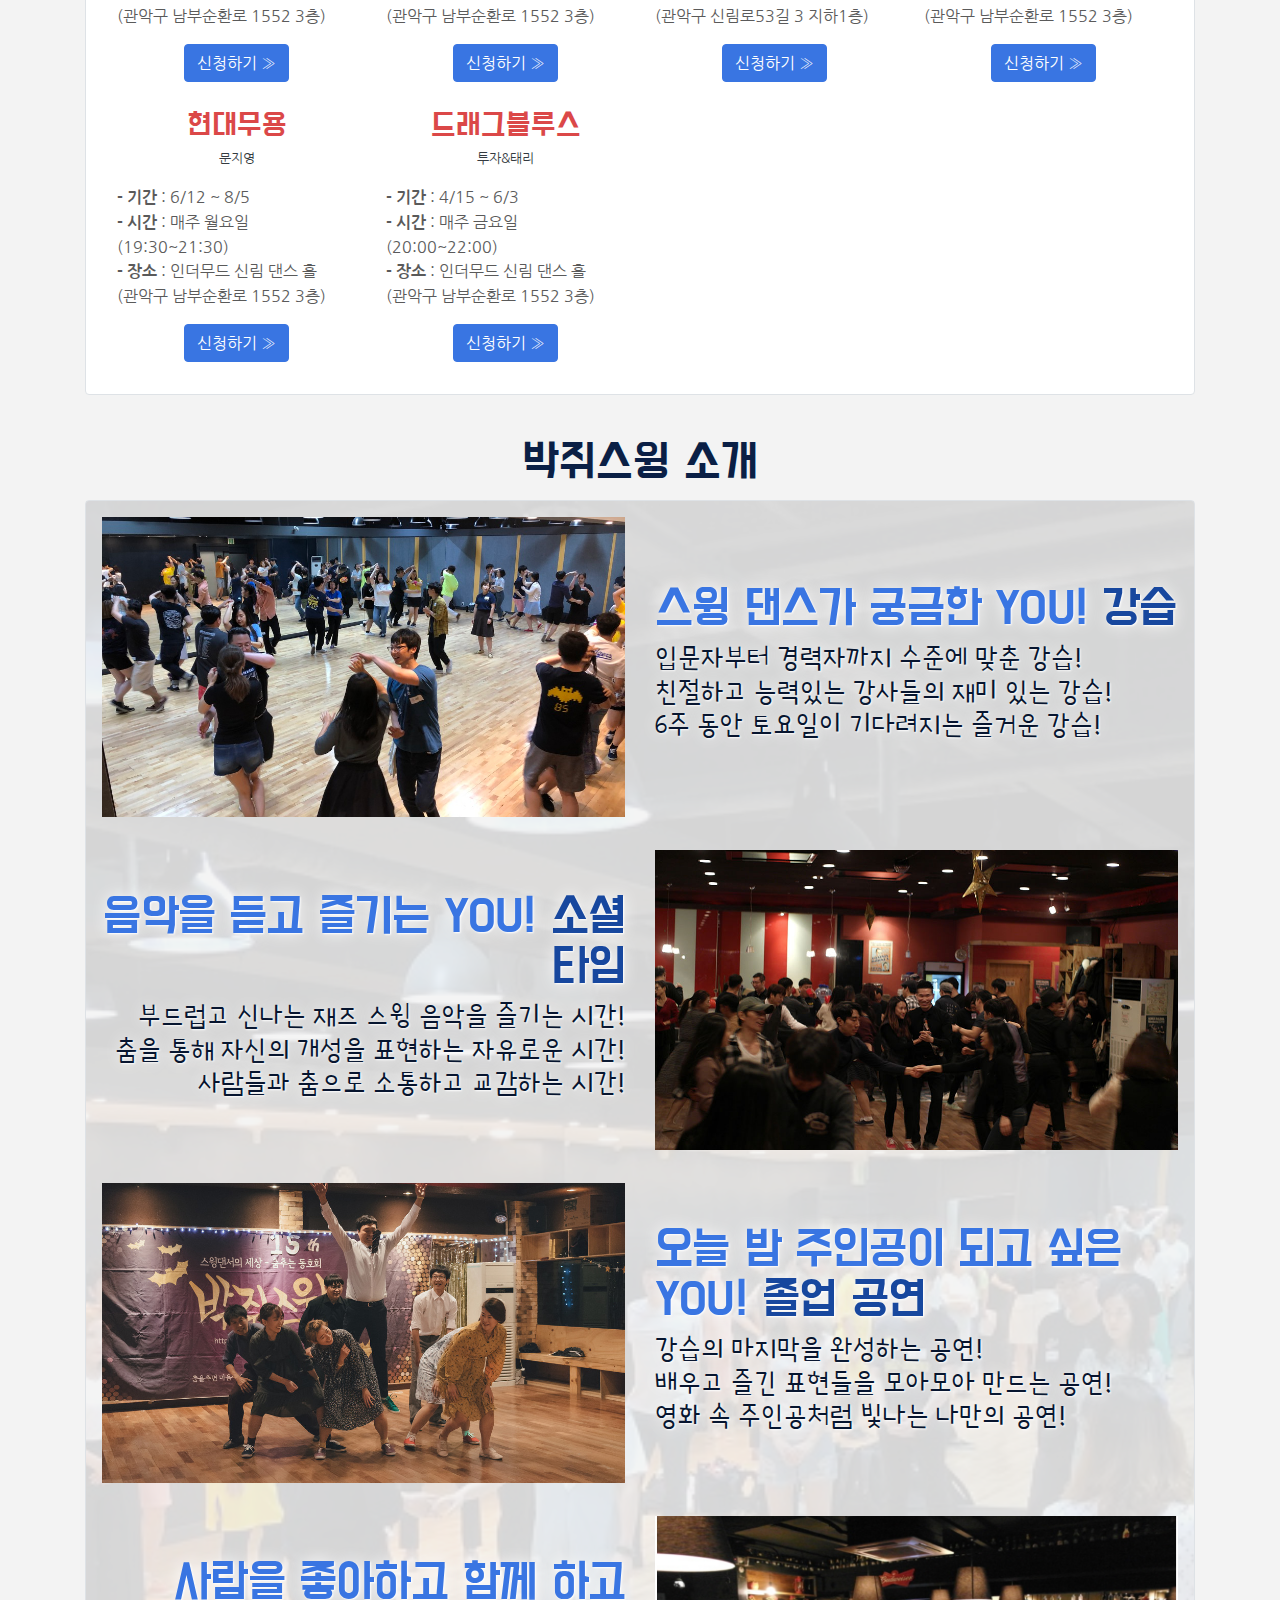
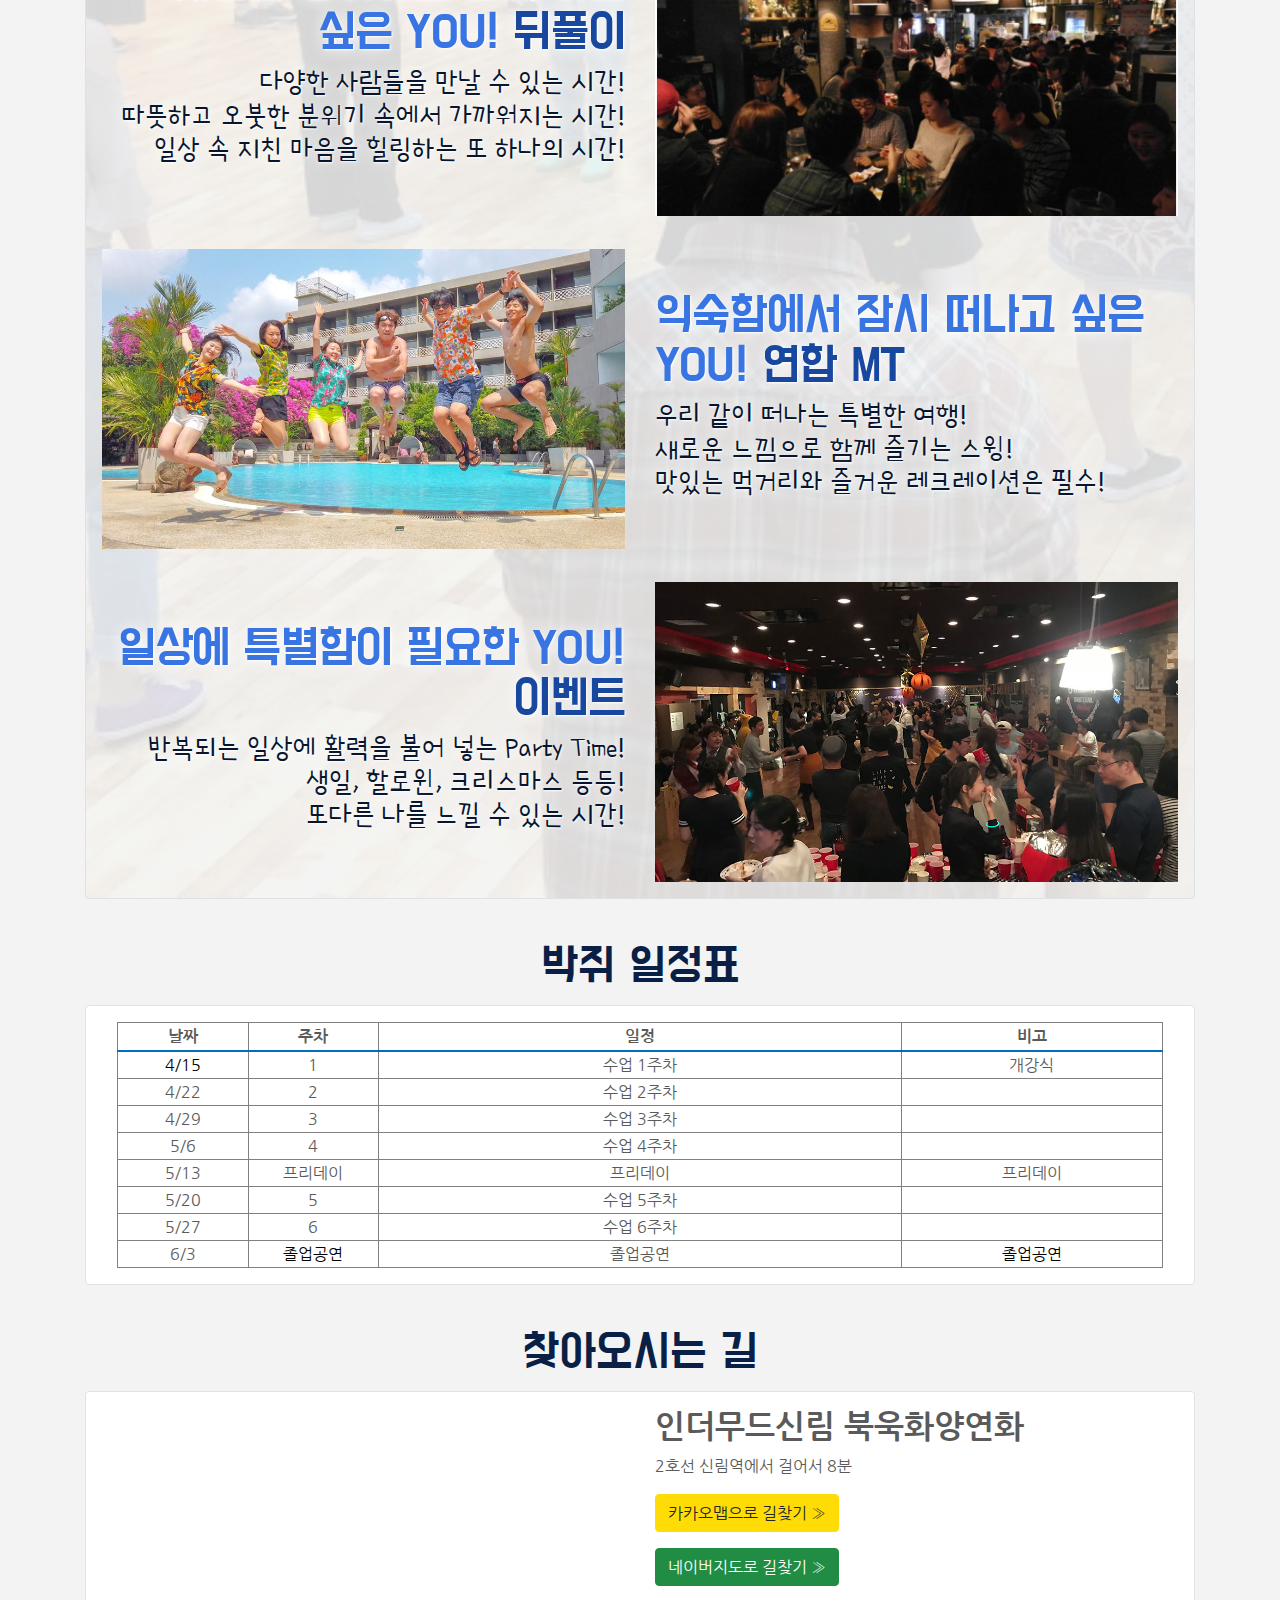
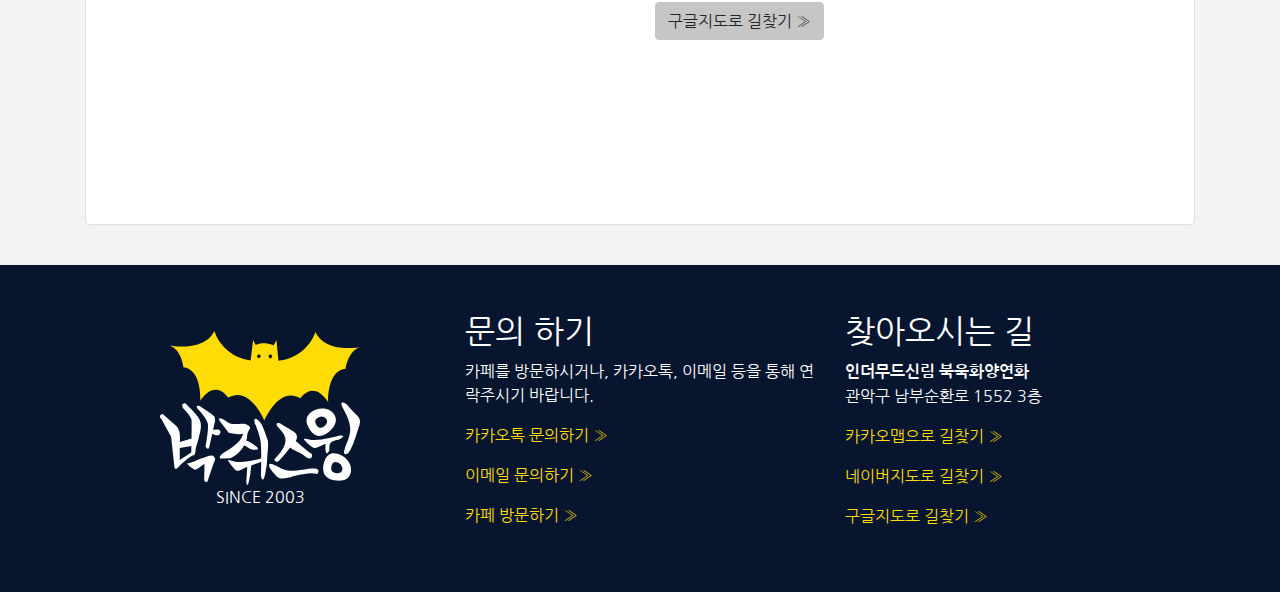
==== commit 574ea652: "2023-05-11" ====
--- a/index.html
+++ b/index.html
@@ -152,7 +152,7 @@
         
         <li class="nav-item">
           <a class="nav-link  btn-menu" id="id-menu-kakaoplus"
-            href="http://pf.kakao.com/_ZEGxmC"  target="_blank"
+            href="http://pf.kakao.com/_yTxbHxj"  target="_blank"
             >카카오플러스 문의</a>
         </li>
         
@@ -302,7 +302,7 @@
                             >다음카페 »</a>
                         
                         <a class="shadow-lg btn btn-md btn-bs-yellow"
-                            href="http://pf.kakao.com/_ZEGxmC"
+                            href="http://pf.kakao.com/_yTxbHxj"
                             role="button" target="_blank"
                             >카카오플러스 »</a>
                         
@@ -343,7 +343,7 @@
     <div class="contianer">
       <div class="row">
         <div class="col-lg-3">
-          <p><a class="box-shadow w-100 btn btn-lg btn-bs-yellow font-face-poorstory" href="http://pf.kakao.com/_ZEGxmC"
+          <p><a class="box-shadow w-100 btn btn-lg btn-bs-yellow font-face-poorstory" href="http://pf.kakao.com/_yTxbHxj"
               target="_blank" role="button">카카오톡 문의하기</a></p>
         </div>
         <div class="col-lg-3">
@@ -369,7 +369,7 @@
       <div class="row">
         <div class="col-lg-12">
           <div class="embed-responsive embed-responsive-16by9">
-            <iframe class="embed-responsive-item" src="https://www.youtube.com/embed/_SvcMPOMpOQ"
+            <iframe class="embed-responsive-item" src="https://www.youtube.com/embed/NiexyUzwdko"
               allowfullscreen></iframe>
           </div>
         </div>
@@ -385,7 +385,7 @@
           <a id="joinclass" class="contentlinker"></a>
         </div>
         
-        <h1>101기 강습신청 (4/15 ~ 6/3)</h1>
+        <h1>102기 강습신청 (4/28 ~ 6/11)</h1>
         
       </div>
     </div>
@@ -398,139 +398,125 @@
 
       
       
-      <div class="col-lg-3" id="jitterbug">
+      <div class="col-lg-3" id="starter1">
         <!--<div class="class-image rounded-circle" style="background-image:url('/storage/class/99/99.jfif');"></div> -->
         <!-- <div class="class-image" style="background-image:url('/storage/class/99/99.jfif');height:200px;"></div> -->
-        <h2 class="text-class-red mt-2 mb-0 font-face-dohyeon">스윙입문(지터벅)</h2>
-        <p class="text-dark mb-3"><small>타미 & 지나</small></p>
-        <div class="mt-2"> <ul class='mb-3'> <li><strong>- 기간</strong> : 4/15 ~ 6/3</li> <li><strong>- 시간</strong> : 매주 토요일(18:00~20:00)</li> <li><strong>- 장소</strong> : 라움댄스스튜디오</br>(강남구 논현동 277-21 지하1층) </li> </ul> </div>
+        <h2 class="text-class-red mt-2 mb-0 font-face-dohyeon">스윙입문 스타터(수)</h2>
+        <p class="text-dark mb-3"><small>투자&태리</small></p>
+        <div class="mt-2"> <ul class='mb-3'> <li><strong>- 기간</strong> : 6/14 ~ 8/5</li> <li><strong>- 시간</strong> : 매주 수요일(19:00~20:30)</li> <li><strong>- 장소</strong> : 인더무드 신림 댄스 홀</br>(관악구 남부순환로 1552 3층)</li> </ul> </div>
         
           <p>
             
-              <a class="btn btn-class-red"
-                  href="https://forms.gle/fB61o9XVcfu25pN4A"
+              <a class="btn btn-bs-blue-lighten"
+                  href="https://forms.gle/G68E8bKprNCvAkR2A"
                   role="button" 
                   target="_blank">
                 신청하기 »
               </a>
             
+          </p>
+        
+      </div>
+      
+      
+      <div class="col-lg-3" id="starter2">
+        <!--<div class="class-image rounded-circle" style="background-image:url('/storage/class/99/99.jfif');"></div> -->
+        <!-- <div class="class-image" style="background-image:url('/storage/class/99/99.jfif');height:200px;"></div> -->
+        <h2 class="text-class-red mt-2 mb-0 font-face-dohyeon">스윙입문 스타터(토)</h2>
+        <p class="text-dark mb-3"><small>케찹&바나나퀵</small></p>
+        <div class="mt-2"> <ul class='mb-3'> <li><strong>- 기간</strong> : 4/17 ~ 8/5</li> <li><strong>- 시간</strong> : 매주 토요일(17:00~19:00)</li> <li><strong>- 장소</strong> : 인더무드 신림 댄스 홀</br>(관악구 남부순환로 1552 3층)</li> </ul> </div>
+        
+          <p>
+            
               <a class="btn btn-bs-blue-lighten"
-                  href="https://vo.la/qFAsU"
-                  role="button" 
-                  target="_blank">
-                신청확인 »
-              </a>
-            
-          </p>
-        
-      </div>
-      
-      
-      <div class="col-lg-3" id="lindy1">
-        <!--<div class="class-image rounded-circle" style="background-image:url('/storage/class/99/98.jfif');"></div> -->
-        <!-- <div class="class-image" style="background-image:url('/storage/class/99/98.jfif');height:200px;"></div> -->
-        <h2 class="text-class-red mt-2 mb-0 font-face-dohyeon">린디 초급</h2>
-        <p class="text-dark mb-3"><small>신지 & 보노보노</small></p>
-        <div class="mt-2"> <ul class='mb-3'> <li><strong>- 기간</strong> : 4/15 ~ 6/3</li> <li><strong>- 시간</strong> : 매주 토요일(18:00~20:00)</li> <li><strong>- 장소</strong> : 패스트엔터테인먼트연습실 <br/>(강남구 테헤란로51길23 지하1층) </li> </ul> </div>
-        
-          <p>
-            
-              <a class="btn btn-class-red"
-                  href="https://forms.gle/UzS5L1QUfUENYVvj6"
+                  href="https://forms.gle/G68E8bKprNCvAkR2A"
                   role="button" 
                   target="_blank">
                 신청하기 »
               </a>
             
+          </p>
+        
+      </div>
+      
+      
+      <div class="col-lg-3" id="walker">
+        <!--<div class="class-image rounded-circle" style="background-image:url('/storage/class/99/98.jfif');"></div> -->
+        <!-- <div class="class-image" style="background-image:url('/storage/class/99/98.jfif');height:200px;"></div> -->
+        <h2 class="text-class-red mt-2 mb-0 font-face-dohyeon">린디워커</h2>
+        <p class="text-dark mb-3"><small>웅이&링크</small></p>
+        <div class="mt-2"> <ul class='mb-3'> <li><strong>- 기간</strong> : 6/17 ~ 8/5</li> <li><strong>- 시간</strong> : 매주 토요일(15:00~17:00)</li> <li><strong>- 장소</strong> : 스튜디오 끼릿 <br/>(관악구 신림로53길 3 지하1층) </li> </ul> </div>
+        
+          <p>
+            
               <a class="btn btn-bs-blue-lighten"
-                  href="https://vo.la/6pF98"
-                  role="button" 
-                  target="_blank">
-                신청확인 »
-              </a>
-            
-          </p>
-        
-      </div>
-      
-      
-      <div class="col-lg-3" id="lindy2">
-        <!--<div class="class-image rounded-circle" style="background-image:url('/storage/class/99/97.jfif');"></div> -->
-        <!-- <div class="class-image" style="background-image:url('/storage/class/99/97.jfif');height:200px;"></div> -->
-        <h2 class="text-class-red mt-2 mb-0 font-face-dohyeon">린디 초중급</h2>
-        <p class="text-dark mb-3"><small>달려 & 율리</small></p>
-        <div class="mt-2"> <ul class='mb-3'> <li><strong>- 기간</strong> : 4/15 ~ 6/3</li> <li><strong>- 시간</strong> : 매주 토요일(18:00~20:00)</li> <li><strong>- 장소</strong> : 다아트뮤지컬</br>(강남구 봉은사로 415, 3층)</li> <li><strong></strong> </li> </ul> </div>
-        
-          <p>
-            
-              <a class="btn btn-class-red"
-                  href="https://forms.gle/o7jxutaDtwrfnLCD8"
+                  href="https://forms.gle/bGnUQ3EhNNWsPMu5A"
                   role="button" 
                   target="_blank">
                 신청하기 »
               </a>
             
+          </p>
+        
+      </div>
+      
+      
+      <div class="col-lg-3" id="leverup">
+        <!--<div class="class-image rounded-circle" style="background-image:url('/storage/class/99/97.jfif');"></div> -->
+        <!-- <div class="class-image" style="background-image:url('/storage/class/99/97.jfif');height:200px;"></div> -->
+        <h2 class="text-class-red mt-2 mb-0 font-face-dohyeon">레벨업</h2>
+        <p class="text-dark mb-3"><small>섭이&유라</small></p>
+        <div class="mt-2"> <ul class='mb-3'> <li><strong>- 기간</strong> : 4/17 ~ 8/5</li> <li><strong>- 시간</strong> : 매주 토요일(15:00~17:00)</li> <li><strong>- 장소</strong> : 인더무드 신림 댄스 홀</br>(관악구 남부순환로 1552 3층)</li> <li><strong></strong> </li> </ul> </div>
+        
+          <p>
+            
               <a class="btn btn-bs-blue-lighten"
-                  href="https://vo.la/TcFnM"
-                  role="button" 
-                  target="_blank">
-                신청확인 »
-              </a>
-            
-          </p>
-        
-      </div>
-      
-      
-      <div class="col-lg-3" id="lindy3">
-        <!--<div class="class-image rounded-circle" style="background-image:url('/storage/class/99/96.jfif');"></div> -->
-        <!-- <div class="class-image" style="background-image:url('/storage/class/99/96.jfif');height:200px;"></div> -->
-        <h2 class="text-class-red mt-2 mb-0 font-face-dohyeon">린디 중급</h2>
-        <p class="text-dark mb-3"><small>스타 & 지젤</small></p>
-        <div class="mt-2"> <ul class='mb-3'> <li><strong>- 기간</strong> : 4/15 ~ 6/3</li> <li><strong>- 시간</strong> : 매주 토요일(18:00~20:00)</li> <li><strong>- 장소</strong> :  ivy밸리&방송댄스학원</br>(강남구 선릉로 93길 7, 3층)</li> </ul> </div>
-        
-          <p>
-            
-              <a class="btn btn-class-red"
-                  href="https://forms.gle/ZqRPmM2aScKVr8CJ9"
+                  href="https://forms.gle/9AaMkC4uaJ8WEzqo7"
                   role="button" 
                   target="_blank">
                 신청하기 »
               </a>
             
-              <a class="btn btn-bs-blue-lighten"
-                  href="https://vo.la/wMlUm"
-                  role="button" 
-                  target="_blank">
-                신청확인 »
-              </a>
-            
           </p>
         
       </div>
       
       
-      <div class="col-lg-3" id="linedance">
+      <div class="col-lg-3" id="modern">
         <!--<div class="class-image rounded-circle" style="background-image:url('/storage/class/99/96.jfif');"></div> -->
         <!-- <div class="class-image" style="background-image:url('/storage/class/99/96.jfif');height:200px;"></div> -->
-        <h2 class="text-class-red mt-2 mb-0 font-face-dohyeon">라인댄스</h2>
-        <p class="text-dark mb-3"><small>엘라</small></p>
-        <div class="mt-2"> <ul class='mb-3'> <li><strong>- 기간</strong> : 4/15 ~ 6/3</li> <li><strong>- 시간</strong> : 매주 토요일(16:20~17:40)</li> <li><strong>- 장소</strong> : 라움댄스스튜디오</br>(강남구 논현동 277-21 지하1층)</li> </ul> </div>
+        <h2 class="text-class-red mt-2 mb-0 font-face-dohyeon">현대무용</h2>
+        <p class="text-dark mb-3"><small>문지영</small></p>
+        <div class="mt-2"> <ul class='mb-3'> <li><strong>- 기간</strong> : 6/12 ~ 8/5</li> <li><strong>- 시간</strong> : 매주 월요일(19:30~21:30)</li> <li><strong>- 장소</strong> : 인더무드 신림 댄스 홀</br>(관악구 남부순환로 1552 3층)</li> </ul> </div>
         
           <p>
             
-              <a class="btn btn-class-red"
-                  href="https://forms.gle/QKwQtCeKrxsd7Nft9"
+              <a class="btn btn-bs-blue-lighten"
+                  href="https://forms.gle/QZEQ4Fug6AWUWrfT7"
                   role="button" 
                   target="_blank">
                 신청하기 »
               </a>
             
+          </p>
+        
+      </div>
+      
+      
+      <div class="col-lg-3" id="dragblues">
+        <!--<div class="class-image rounded-circle" style="background-image:url('/storage/class/99/96.jfif');"></div> -->
+        <!-- <div class="class-image" style="background-image:url('/storage/class/99/96.jfif');height:200px;"></div> -->
+        <h2 class="text-class-red mt-2 mb-0 font-face-dohyeon">드래그블루스</h2>
+        <p class="text-dark mb-3"><small>투자&태리</small></p>
+        <div class="mt-2"> <ul class='mb-3'> <li><strong>- 기간</strong> : 4/15 ~ 6/3</li> <li><strong>- 시간</strong> : 매주 금요일(20:00~22:00)</li> <li><strong>- 장소</strong> : 인더무드 신림 댄스 홀</br>(관악구 남부순환로 1552 3층)</li> </ul> </div>
+        
+          <p>
+            
               <a class="btn btn-bs-blue-lighten"
-                  href="https://vo.la/0Fglv"
+                  href="https://forms.gle/tzT1V9JxyqZtrsJQ7"
                   role="button" 
                   target="_blank">
-                신청확인 »
+                신청하기 »
               </a>
             
           </p>
@@ -806,21 +792,20 @@
     <div class="row">
       <div class="col-lg-6">
         <div class="map-container">
-          <iframe
-            src="https://www.google.com/maps/embed?pb=!1m18!1m12!1m3!1d3164.9186205416895!2d127.03923261624715!3d37.50983747980845!2m3!1f0!2f0!3f0!3m2!1i1024!2i768!4f13.1!3m3!1m2!1s0x357ca3e3b81fcbfb%3A0xea8e9f98afe43d96!2z7Iqk7JyZ64yE7IqkIOuPme2YuO2ajCDrsJXspZDsiqTsnJkoQkFUIFNXSU5HKQ!5e0!3m2!1sko!2sus!4v1564317099779!5m2!1sko!2sus"
+           <iframe src="https://www.google.com/maps/embed?pb=!1m18!1m12!1m3!1d3166.0524586425477!2d126.92042157697752!3d37.48308842890681!2m3!1f0!2f0!3f0!3m2!1i1024!2i768!4f13.1!3m3!1m2!1s0x357c9fc7c882a145%3A0x64161275ff44eb1!2z7J24642U66y065Oc7Iug66a867aB7Jqx7ZmU7JaR7Jew7ZmU!5e0!3m2!1sko!2skr!4v1683736116933!5m2!1sko!2skr" 
             width="100%" height="100%" frameborder="0" style="border:0" allowfullscreen></iframe>
         </div>
       </div>
       <div class="col-lg-6">
-        <h2 class="font-weight-bold">라움 댄스스튜디오</h2>
-        <p>9호선, 분당선 선정릉역에서 걸어서 5분 거리에 위치해 있는 라움댄스스튜디오로 찾아오시면 됩니다.</p>
+        <h2 class="font-weight-bold">인더무드신림 북욱화양연화</h2>
+        <p>2호선 신림역에서 걸어서 8분</p>
         <p><a class="btn btn-bs-yellow"
-            href="https://map.kakao.com/?map_type=TYPE_MAP&target=car&rt=,,509146,1114020&rt1=&rt2=%EB%9D%BC%EC%9B%80%EB%8C%84%EC%8A%A4%EC%8A%A4%ED%8A%9C%EB%94%94%EC%98%A4&rtIds=,2038578276"
+            href="https://map.kakao.com/?map_type=TYPE_MAP&target=car&rt=,,482976,1106585&rt1=&rt2=%EC%9D%B8%EB%8D%94%EB%AC%B4%EB%93%9C%20%EC%8B%A0%EB%A6%BC%20%EB%B6%81%EC%9A%B1%ED%99%94%EC%96%91%EC%97%B0%ED%99%94&rtIds=,715154026"
             target="_blank" role="button">카카오맵으로 길찾기 &raquo;</a></p>
         <p><a class="btn btn-naver-green"
-            href="http://m.map.naver.com/viewer/route.nhn?ename=%EB%B0%95%EC%A5%90%EC%8A%A4%EC%9C%99&ex=127.0414414&ey=37.5098717&eex=127.0414540&eey=37.5097370&edid=1560717128"
+            href="https://m.place.naver.com/place/1060734220/home"
             target="_blank" role="button">네이버지도로 길찾기 &raquo;</a></p>
-        <p><a class="btn btn-google-grey" href="https://goo.gl/maps/P7oobfUBZWJJ3BSj9" target="_blank"
+        <p><a class="btn btn-google-grey" href="https://goo.gl/maps/PWNW511asXfJ9pY16?coh=178572&entry=tt" target="_blank"
             role="button">구글지도로 길찾기 &raquo;</a></p>
       </div>
     </div>
@@ -869,15 +854,15 @@
       <div class="col-md-4">
         <h2>문의 하기</h2>
         <p>카페를 방문하시거나, 카카오톡, 이메일 등을 통해 연락주시기 바랍니다.</p>
-        <p><a class="text-bs-yellow" href="http://pf.kakao.com/_ZEGxmC" target="_blank" role="button">카카오톡 문의하기 &raquo;</a></p>
+        <p><a class="text-bs-yellow" href="http://pf.kakao.com/_yTxbHxj" target="_blank" role="button">카카오톡 문의하기 &raquo;</a></p>
         <p><a class="text-bs-yellow" href="mailto:bat.swing33@gmail.com?subject=%5B%EB%B0%95%EC%A5%90%EC%8A%A4%EC%9C%99%20%EB%AC%B8%EC%9D%98%5D%20%EB%B0%95%EC%A5%90%EC%8A%A4%EC%9C%99%EC%97%90%20%EB%8C%80%ED%95%B4%EC%84%9C%20%EA%B6%81%EA%B8%88%ED%95%9C%20%EA%B2%83%EC%9D%B4%20%EC%9E%88%EC%96%B4%EC%9A%94%21&body=%EB%B0%95%EC%A5%90%EC%8A%A4%EC%9C%99%20%5B%EC%B0%BE%EC%95%84%EA%B0%80%EB%8A%94%20%EA%B8%B8%20%2F%20%EA%B0%95%EC%8A%B5%EB%B9%84%EC%9A%A9%20%2F%20%EC%9D%BC%EC%A0%95%20%2F%20%EA%B8%B0%ED%83%80%20%5D%20%EC%97%90%20%EB%8C%80%ED%95%B4%20%EC%95%8C%EA%B3%A0%20%EC%8B%B6%EC%8A%B5%EB%8B%88%EB%8B%A4." target="_blank" role="button">이메일 문의하기 &raquo;</a></p>
         <p><a class="text-bs-yellow" href="http://cafe.daum.net/batswing" target="_blank" role="button">카페 방문하기 &raquo;</a></p>
       </div>
       <div class="col-md-4">
         <h2>찾아오시는 길</h2>
-        <p><span class="font-weight-bold">라움 댄스 스튜디오</span><br>대한민국 서울특별시 강남구 논현동 277-21</p>
-        <p><a class="text-bs-yellow" href="https://map.kakao.com/?map_type=TYPE_MAP&target=car&rt=,,509146,1114020&rt1=&rt2=%EB%9D%BC%EC%9B%80%EB%8C%84%EC%8A%A4%EC%8A%A4%ED%8A%9C%EB%94%94%EC%98%A4&rtIds=,2038578276" target="_blank" role="button">카카오맵으로 길찾기 &raquo;</a></p>
-        <p><a class="text-bs-yellow" href="http://m.map.naver.com/viewer/route.nhn?ename=%EB%B0%95%EC%A5%90%EC%8A%A4%EC%9C%99&ex=127.0414414&ey=37.5098717&eex=127.0414540&eey=37.5097370&edid=1560717128" target="_blank" role="button">네이버지도로 길찾기 &raquo;</a></p>
+        <p><span class="font-weight-bold">인더무드신림 북욱화양연화</span><br>관악구 남부순환로 1552 3층</p>
+        <p><a class="text-bs-yellow" href="https://map.kakao.com/?map_type=TYPE_MAP&target=car&rt=,,482976,1106585&rt1=&rt2=%EC%9D%B8%EB%8D%94%EB%AC%B4%EB%93%9C%20%EC%8B%A0%EB%A6%BC%20%EB%B6%81%EC%9A%B1%ED%99%94%EC%96%91%EC%97%B0%ED%99%94&rtIds=,715154026" target="_blank" role="button">카카오맵으로 길찾기 &raquo;</a></p>
+        <p><a class="text-bs-yellow" href="https://m.place.naver.com/place/1060734220/home" target="_blank" role="button">네이버지도로 길찾기 &raquo;</a></p>
         <p><a class="text-bs-yellow" href="https://goo.gl/maps/P7oobfUBZWJJ3BSj9" target="_blank" role="button">구글지도로 길찾기 &raquo;</a></p>
       </div>
     </div>
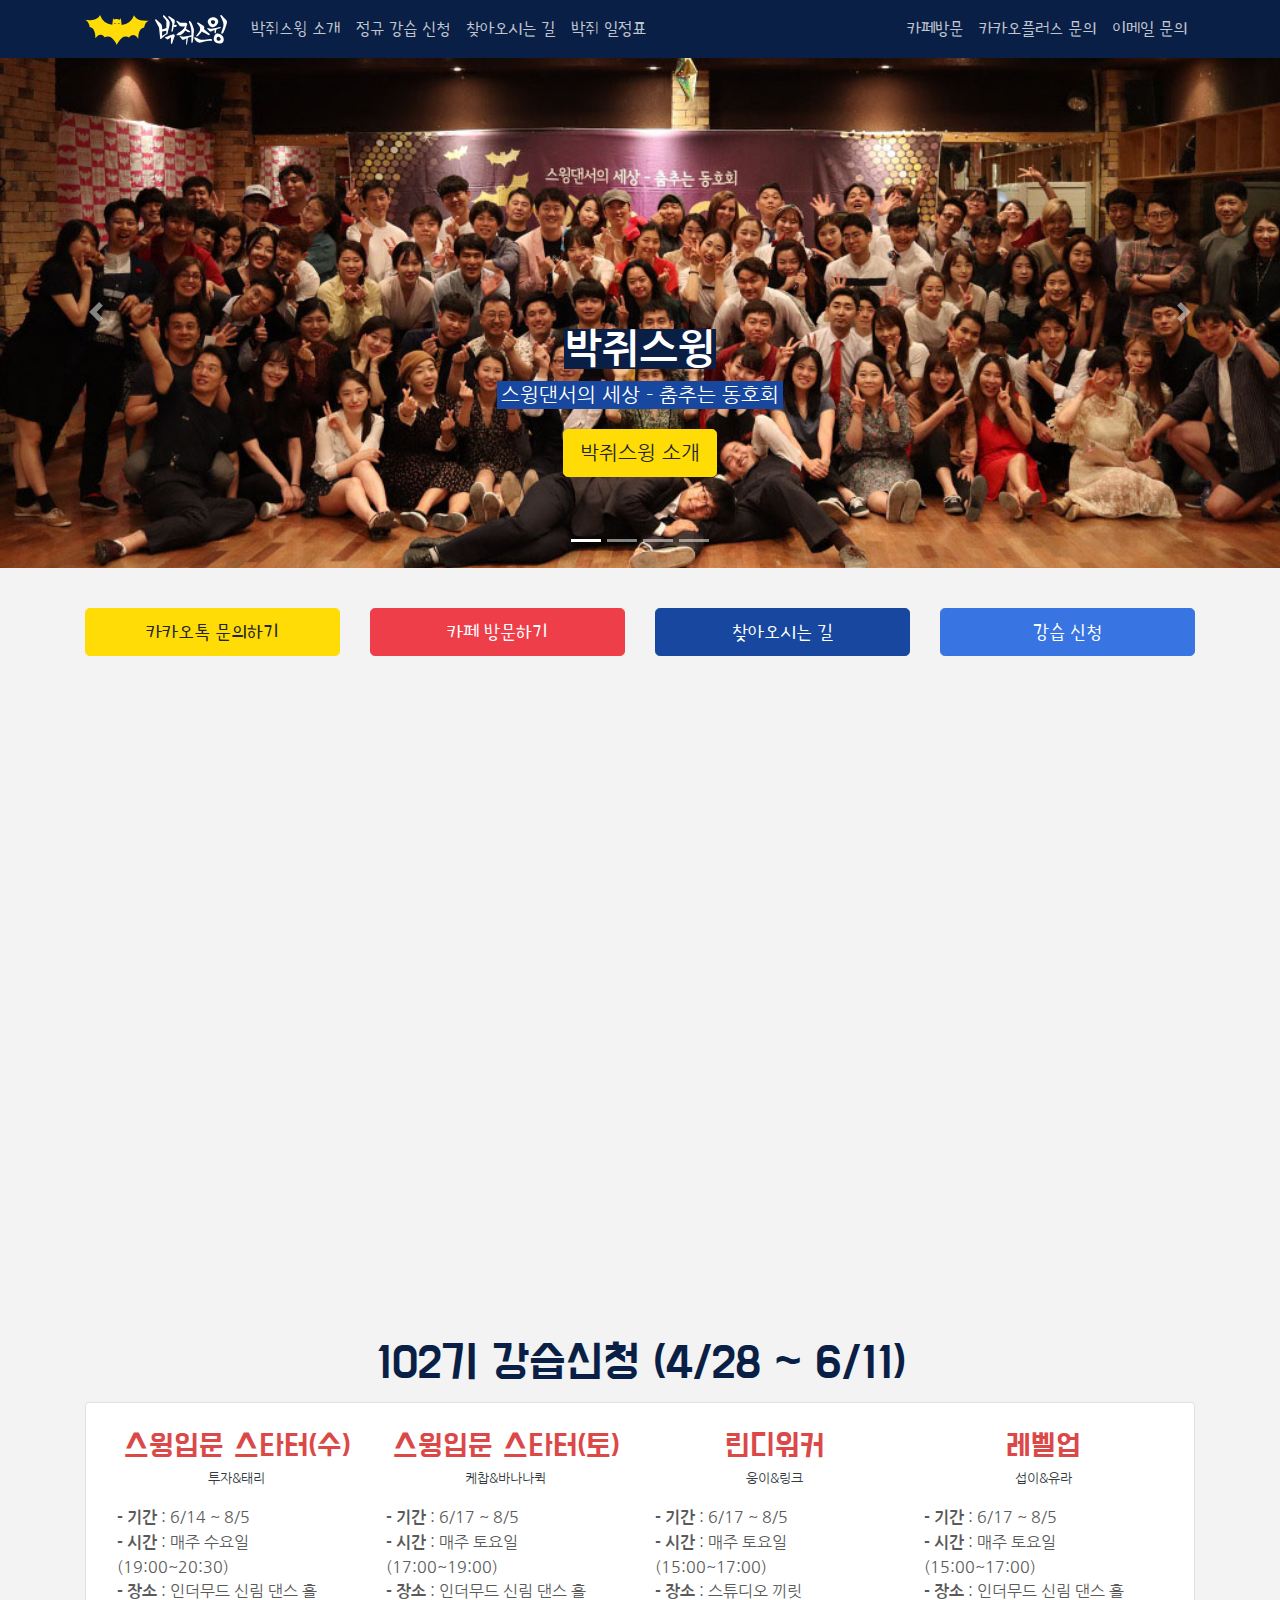
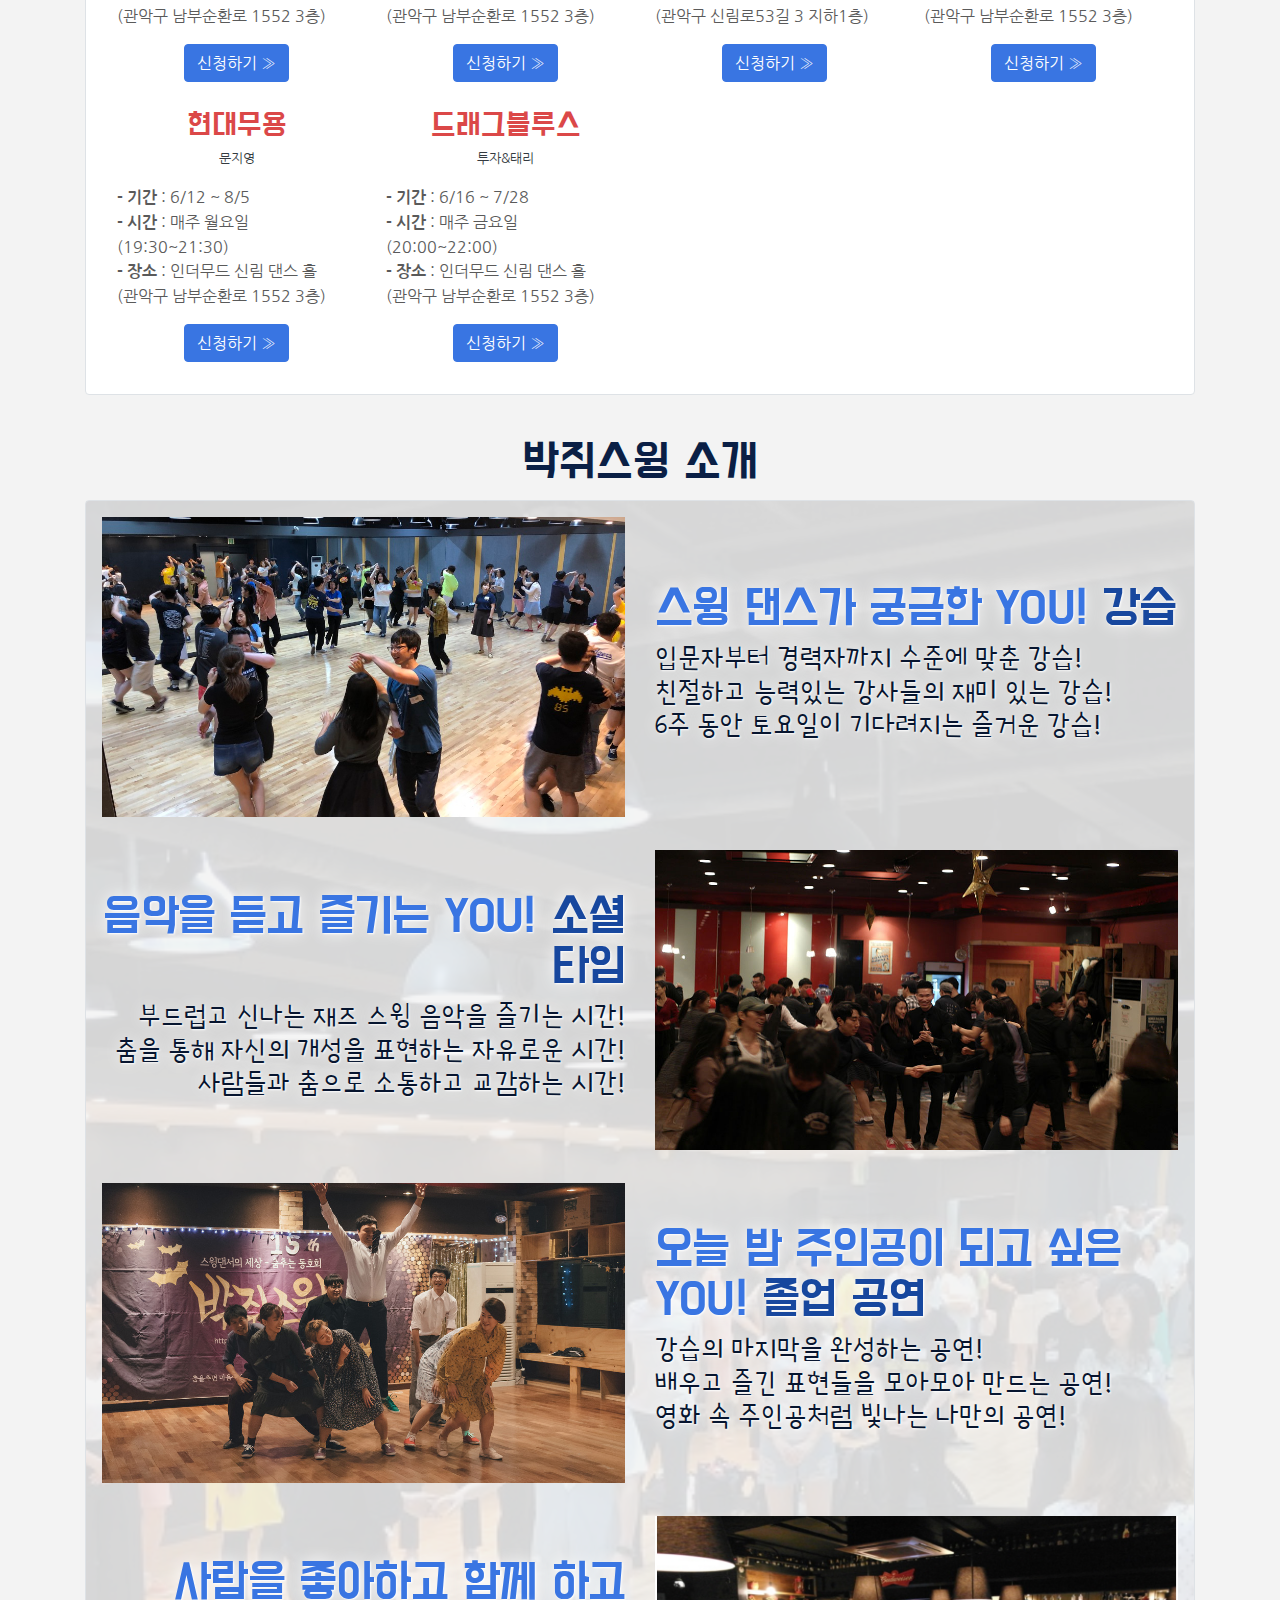
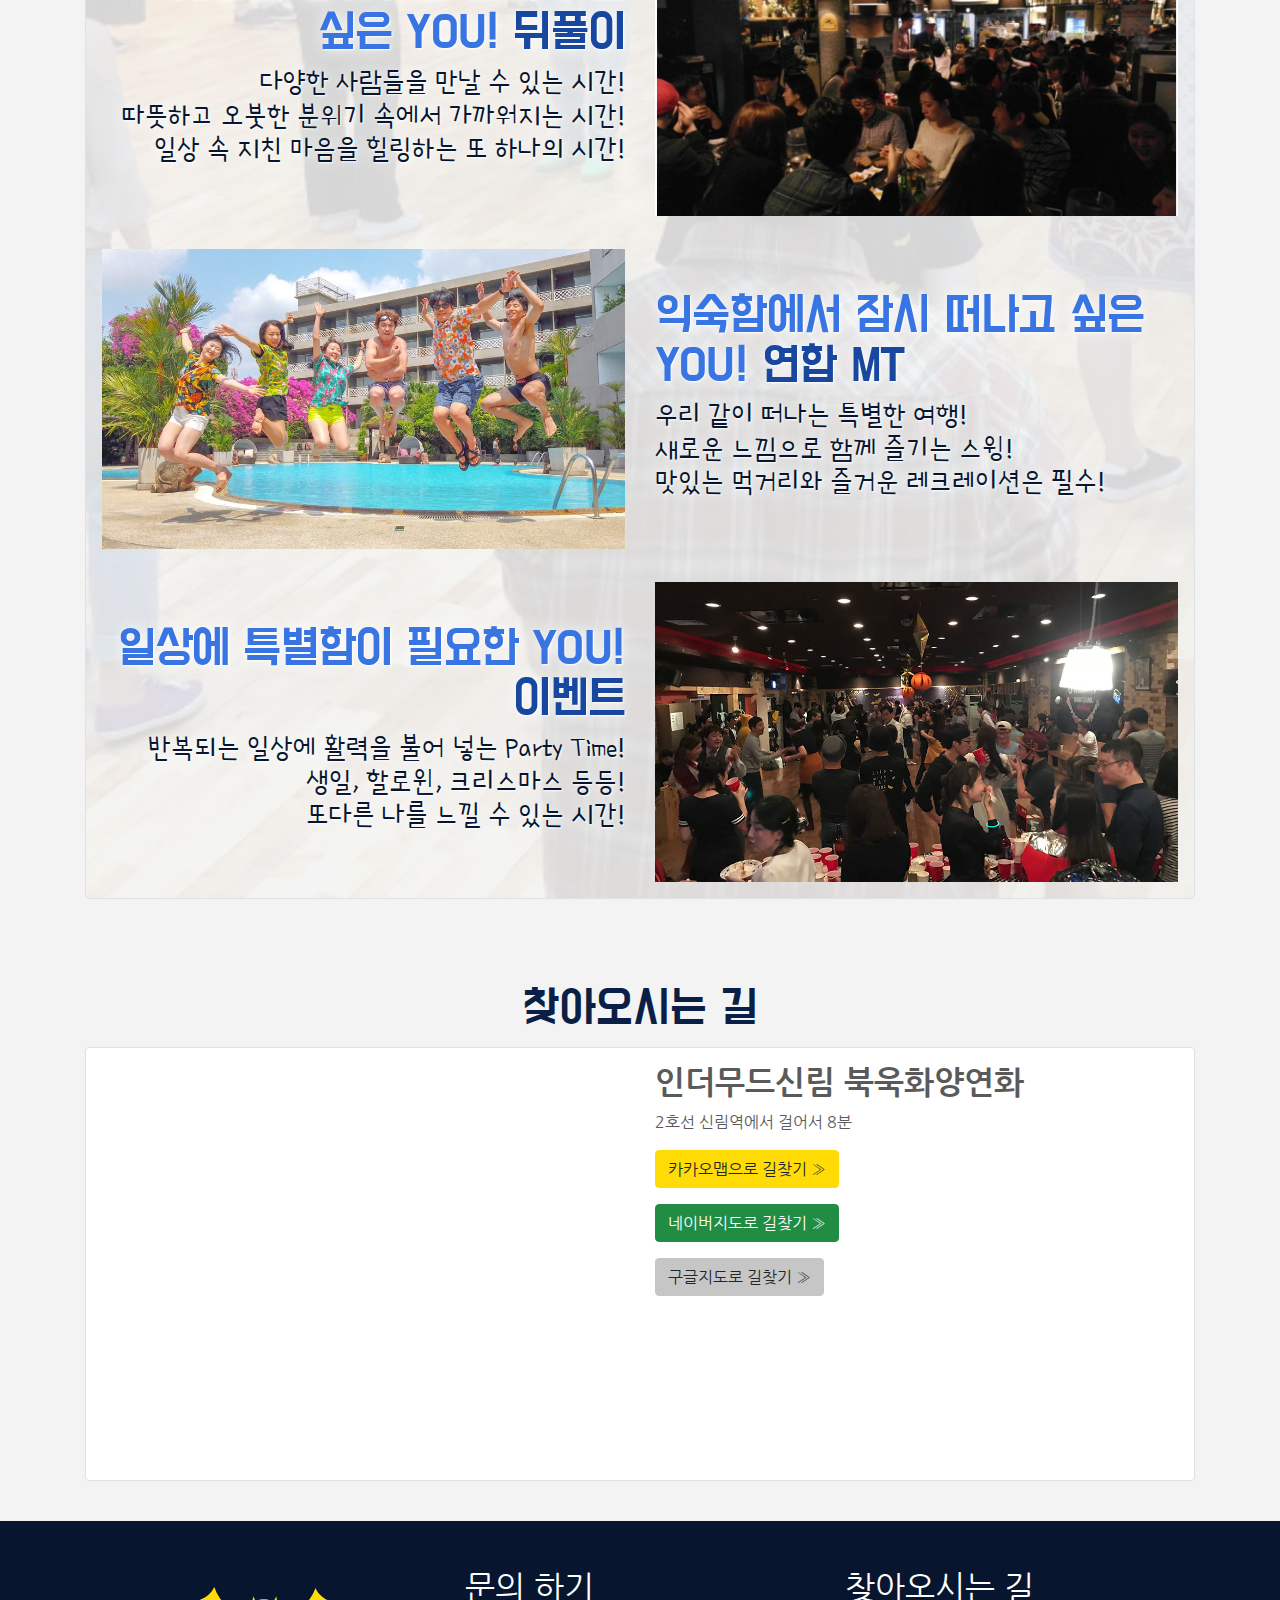
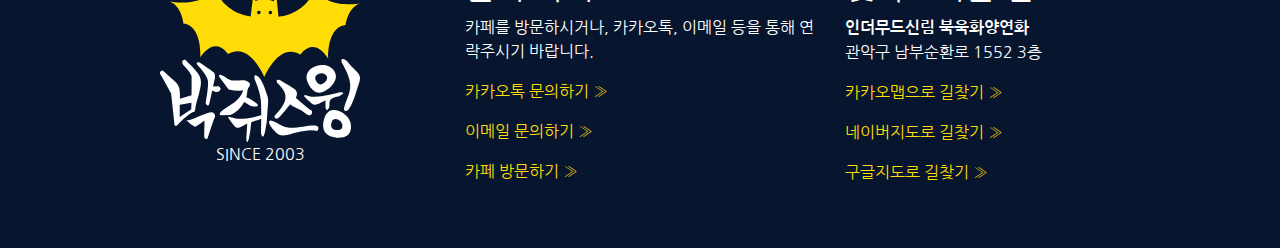
==== commit ac7f724c: "2023-05-11" ====
--- a/index.html
+++ b/index.html
@@ -424,7 +424,7 @@
         <!-- <div class="class-image" style="background-image:url('/storage/class/99/99.jfif');height:200px;"></div> -->
         <h2 class="text-class-red mt-2 mb-0 font-face-dohyeon">스윙입문 스타터(토)</h2>
         <p class="text-dark mb-3"><small>케찹&바나나퀵</small></p>
-        <div class="mt-2"> <ul class='mb-3'> <li><strong>- 기간</strong> : 4/17 ~ 8/5</li> <li><strong>- 시간</strong> : 매주 토요일(17:00~19:00)</li> <li><strong>- 장소</strong> : 인더무드 신림 댄스 홀</br>(관악구 남부순환로 1552 3층)</li> </ul> </div>
+        <div class="mt-2"> <ul class='mb-3'> <li><strong>- 기간</strong> : 6/17 ~ 8/5</li> <li><strong>- 시간</strong> : 매주 토요일(17:00~19:00)</li> <li><strong>- 장소</strong> : 인더무드 신림 댄스 홀</br>(관악구 남부순환로 1552 3층)</li> </ul> </div>
         
           <p>
             
@@ -466,7 +466,7 @@
         <!-- <div class="class-image" style="background-image:url('/storage/class/99/97.jfif');height:200px;"></div> -->
         <h2 class="text-class-red mt-2 mb-0 font-face-dohyeon">레벨업</h2>
         <p class="text-dark mb-3"><small>섭이&유라</small></p>
-        <div class="mt-2"> <ul class='mb-3'> <li><strong>- 기간</strong> : 4/17 ~ 8/5</li> <li><strong>- 시간</strong> : 매주 토요일(15:00~17:00)</li> <li><strong>- 장소</strong> : 인더무드 신림 댄스 홀</br>(관악구 남부순환로 1552 3층)</li> <li><strong></strong> </li> </ul> </div>
+        <div class="mt-2"> <ul class='mb-3'> <li><strong>- 기간</strong> : 6/17 ~ 8/5</li> <li><strong>- 시간</strong> : 매주 토요일(15:00~17:00)</li> <li><strong>- 장소</strong> : 인더무드 신림 댄스 홀</br>(관악구 남부순환로 1552 3층)</li> <li><strong></strong> </li> </ul> </div>
         
           <p>
             
@@ -508,7 +508,7 @@
         <!-- <div class="class-image" style="background-image:url('/storage/class/99/96.jfif');height:200px;"></div> -->
         <h2 class="text-class-red mt-2 mb-0 font-face-dohyeon">드래그블루스</h2>
         <p class="text-dark mb-3"><small>투자&태리</small></p>
-        <div class="mt-2"> <ul class='mb-3'> <li><strong>- 기간</strong> : 4/15 ~ 6/3</li> <li><strong>- 시간</strong> : 매주 금요일(20:00~22:00)</li> <li><strong>- 장소</strong> : 인더무드 신림 댄스 홀</br>(관악구 남부순환로 1552 3층)</li> </ul> </div>
+        <div class="mt-2"> <ul class='mb-3'> <li><strong>- 기간</strong> : 6/16 ~ 7/28</li> <li><strong>- 시간</strong> : 매주 금요일(20:00~22:00)</li> <li><strong>- 장소</strong> : 인더무드 신림 댄스 홀</br>(관악구 남부순환로 1552 3층)</li> </ul> </div>
         
           <p>
             
@@ -696,17 +696,18 @@
         <div class="position-relative">
           <a id="calendar" class="contentlinker"></a>
         </div>
-        <h1>박쥐 일정표</h1>
+        <!-- <h1>박쥐 일정표</h1> -->
       </div>
     </div>
   </div>
 
   <div class="container">
-    <div class="row p-3 bg-white border rounded">
+    <!-- <div class="row p-3 bg-white border rounded"> -->
+    <div >
       <div class="col-lg-12">
 
         <!-- 일정 -->
-        <table data-ke-type="table" data-ke-align="center" style="width: 100%;" border="1"
+        <!-- <table data-ke-type="table" data-ke-align="center" style="width: 100%;" border="1"
           data-ke-style="style3">
           <tbody>
             <tr style="border-bottom: 2px solid #006dbe;">
@@ -766,7 +767,7 @@
               <td  tabindex="0"><span style="color: #000000;">졸업공연</span></td>
             </tr>
           </tbody>
-        </table>
+        </table> -->
 
 
         <!-- 일정 -->
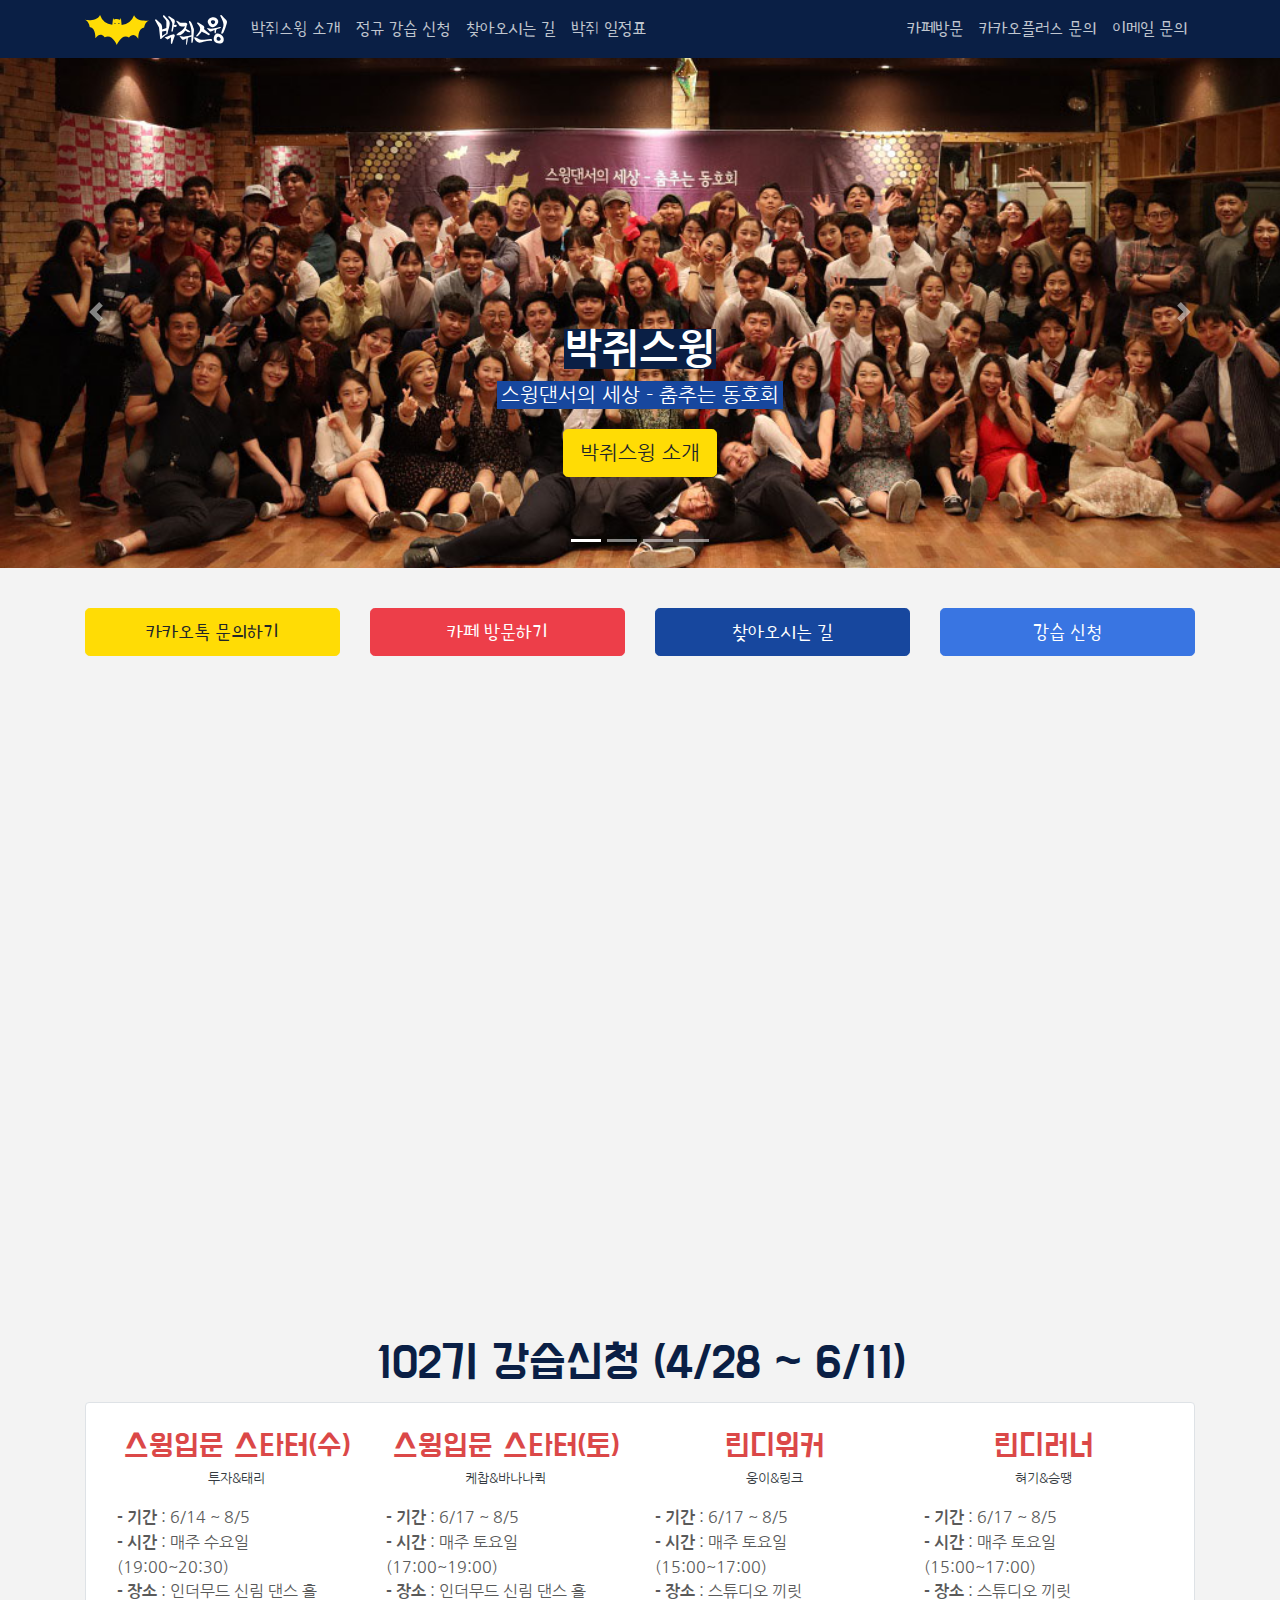
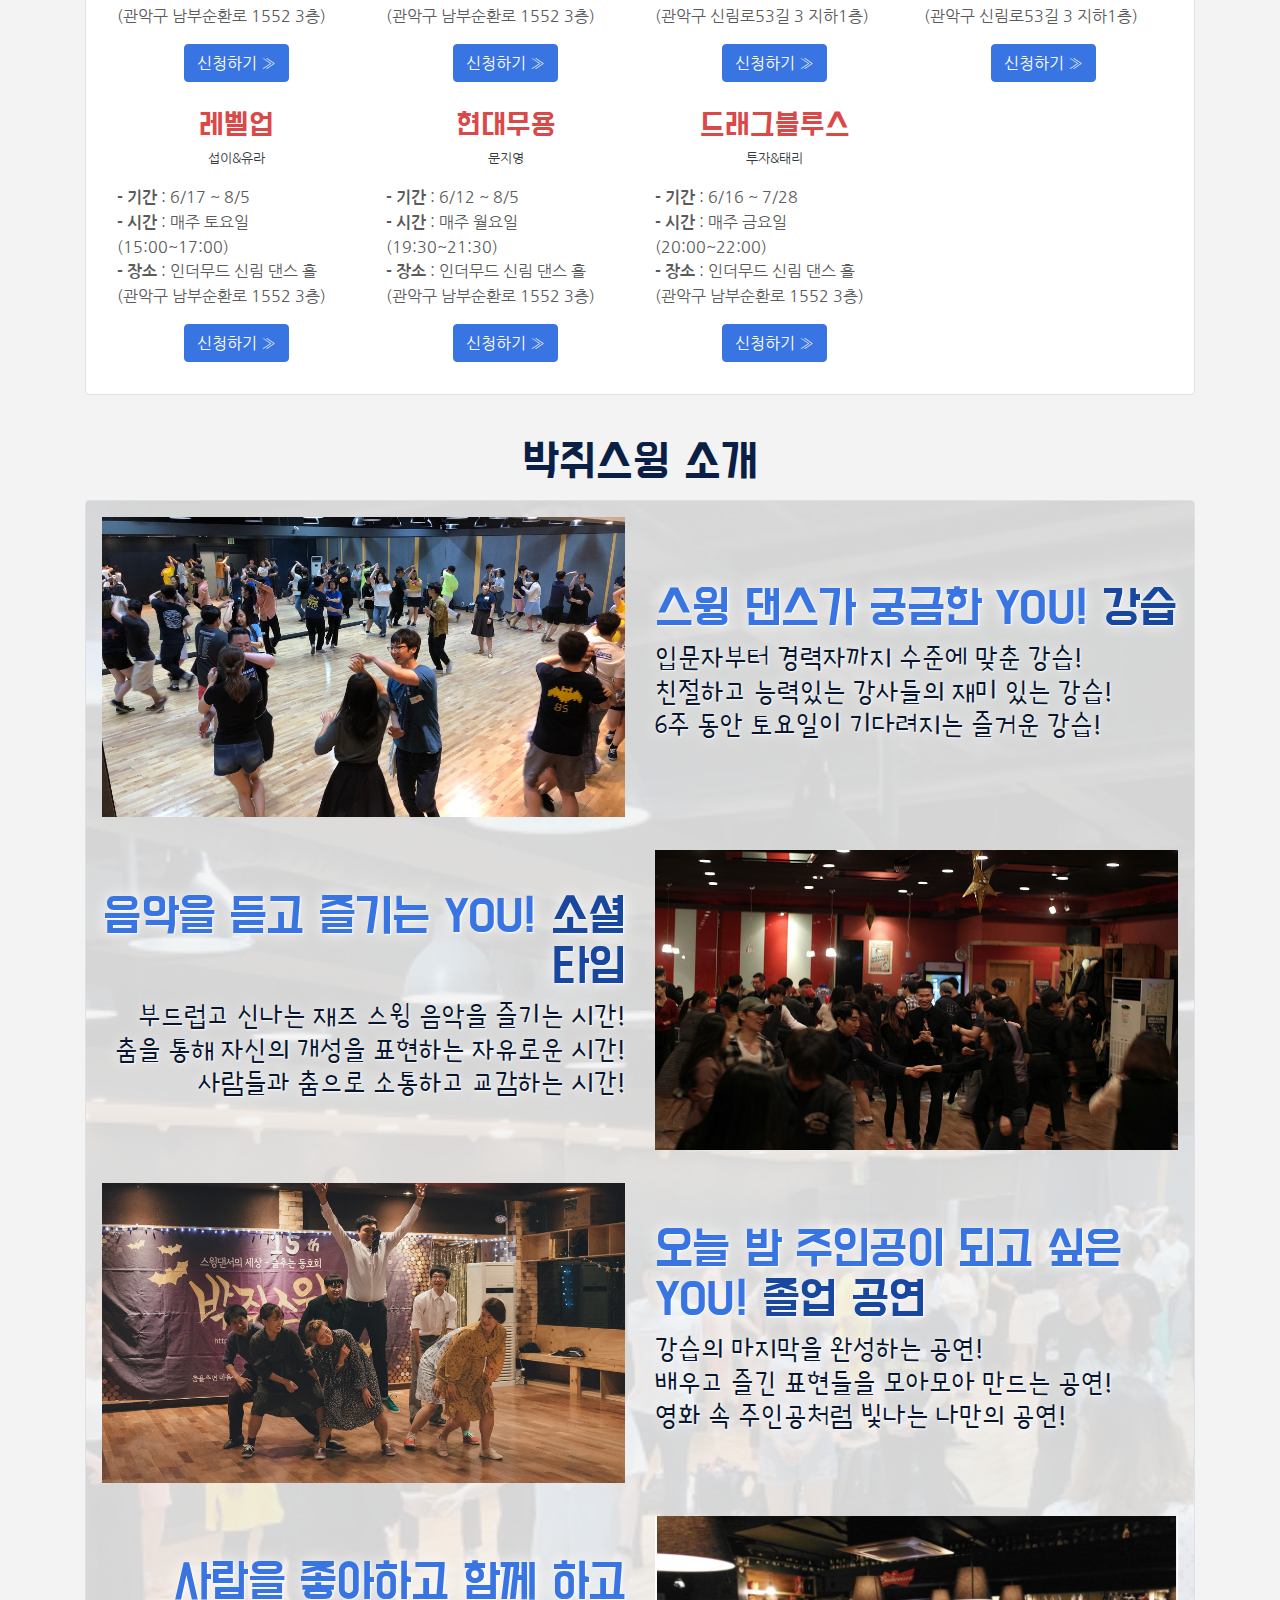
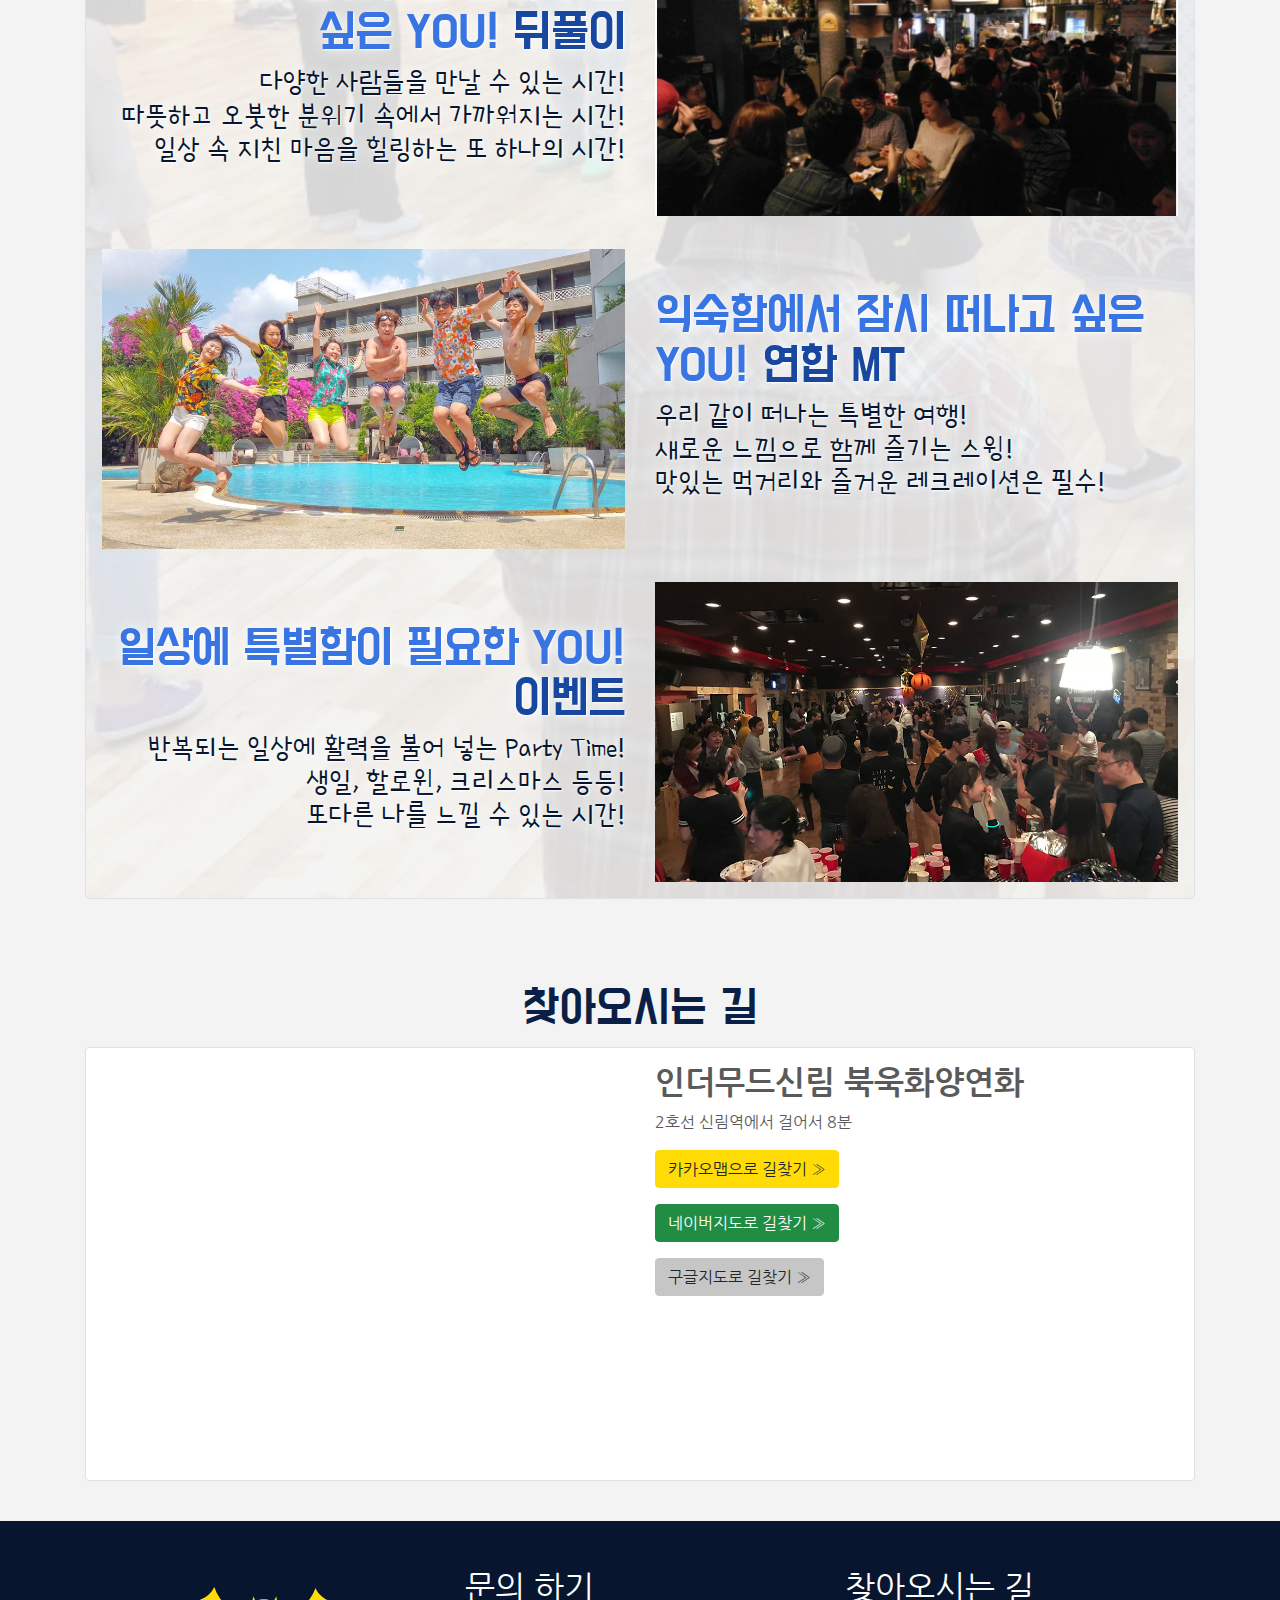
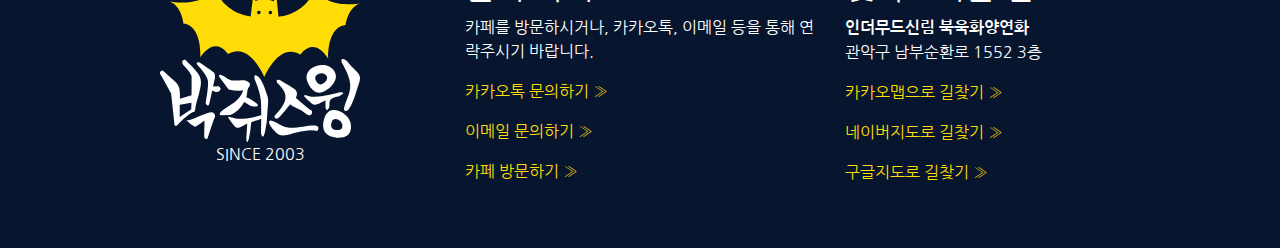
==== commit cc18b287: "2023-0511_2" ====
--- a/index.html
+++ b/index.html
@@ -451,6 +451,27 @@
             
               <a class="btn btn-bs-blue-lighten"
                   href="https://forms.gle/bGnUQ3EhNNWsPMu5A"
+                  role="button" 
+                  target="_blank">
+                신청하기 »
+              </a>
+            
+          </p>
+        
+      </div>
+      
+      
+      <div class="col-lg-3" id="runner">
+        <!--<div class="class-image rounded-circle" style="background-image:url('/storage/class/99/98.jfif');"></div> -->
+        <!-- <div class="class-image" style="background-image:url('/storage/class/99/98.jfif');height:200px;"></div> -->
+        <h2 class="text-class-red mt-2 mb-0 font-face-dohyeon">린디러너</h2>
+        <p class="text-dark mb-3"><small>혀기&승땡</small></p>
+        <div class="mt-2"> <ul class='mb-3'> <li><strong>- 기간</strong> : 6/17 ~ 8/5</li> <li><strong>- 시간</strong> : 매주 토요일(15:00~17:00)</li> <li><strong>- 장소</strong> : 스튜디오 끼릿 <br/>(관악구 신림로53길 3 지하1층) </li> </ul> </div>
+        
+          <p>
+            
+              <a class="btn btn-bs-blue-lighten"
+                  href="https://forms.gle/tN5QCbX5WBPg2EsX9"
                   role="button" 
                   target="_blank">
                 신청하기 »
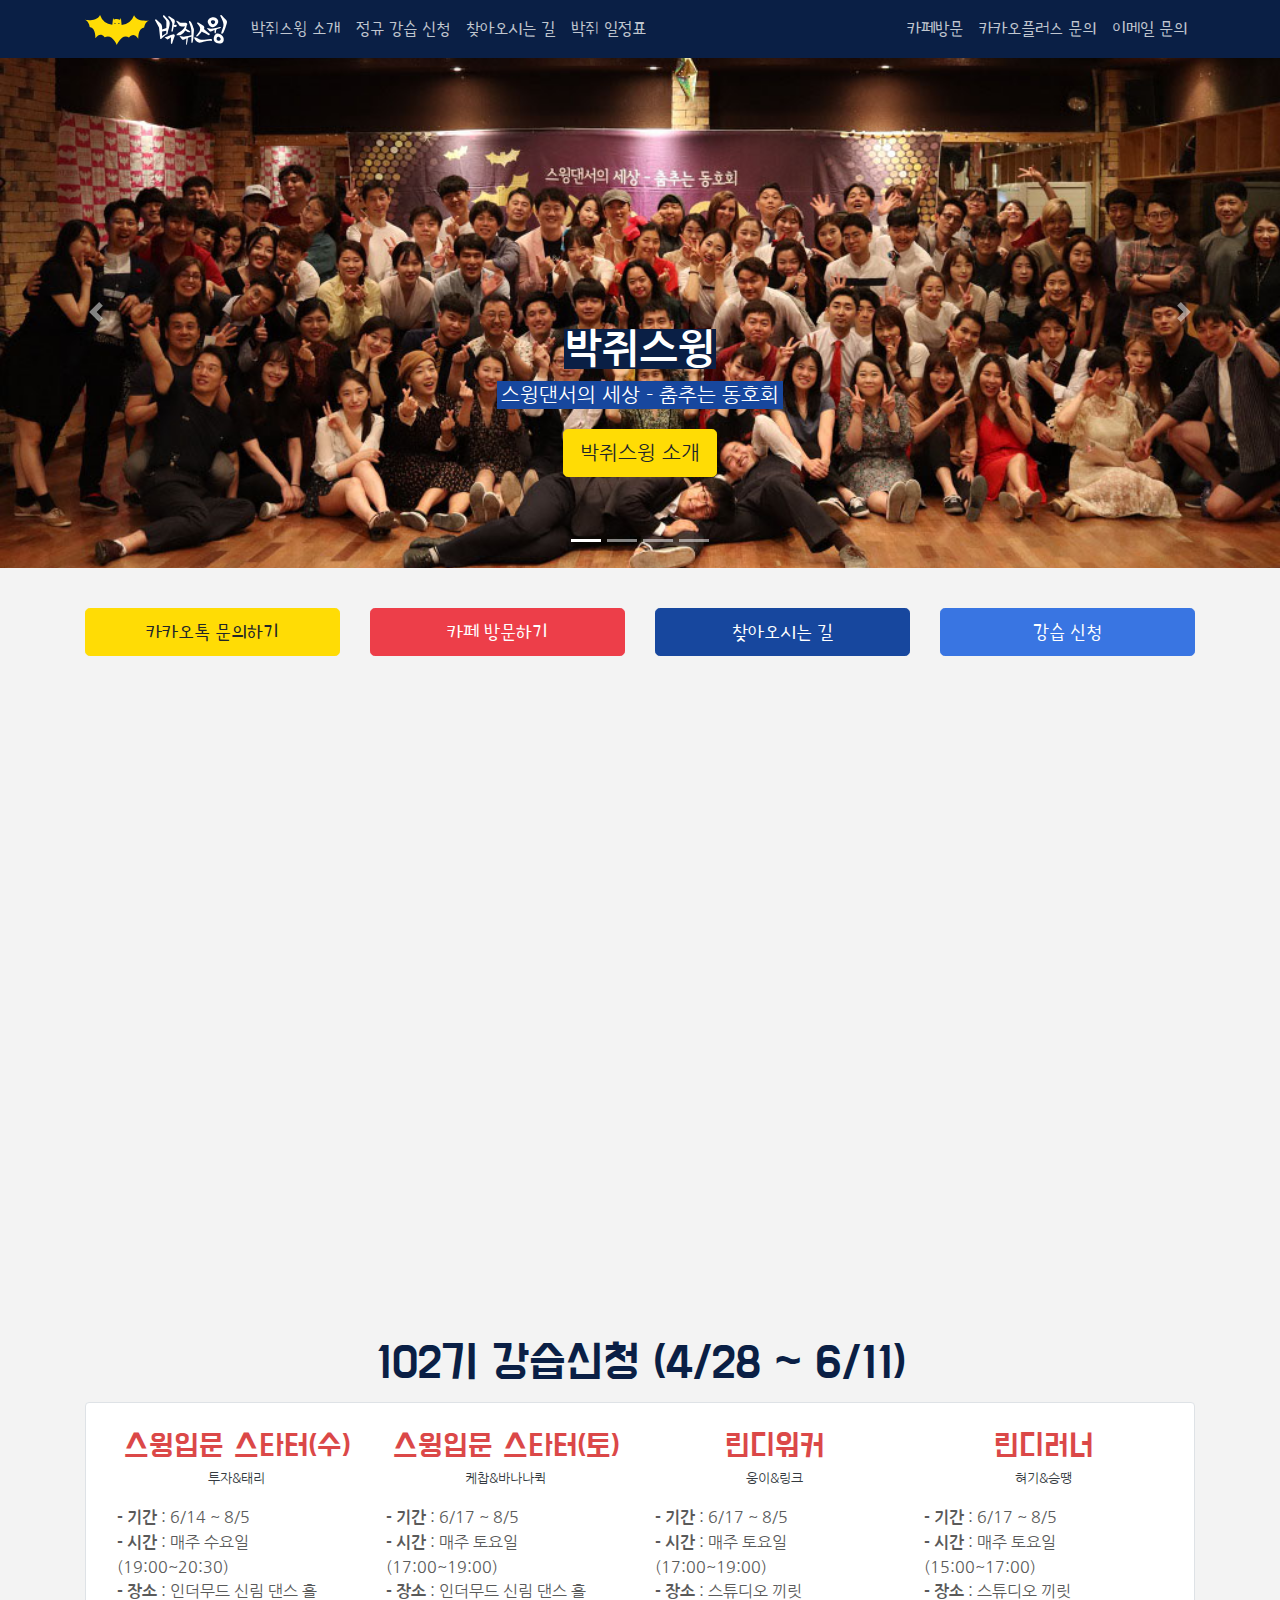
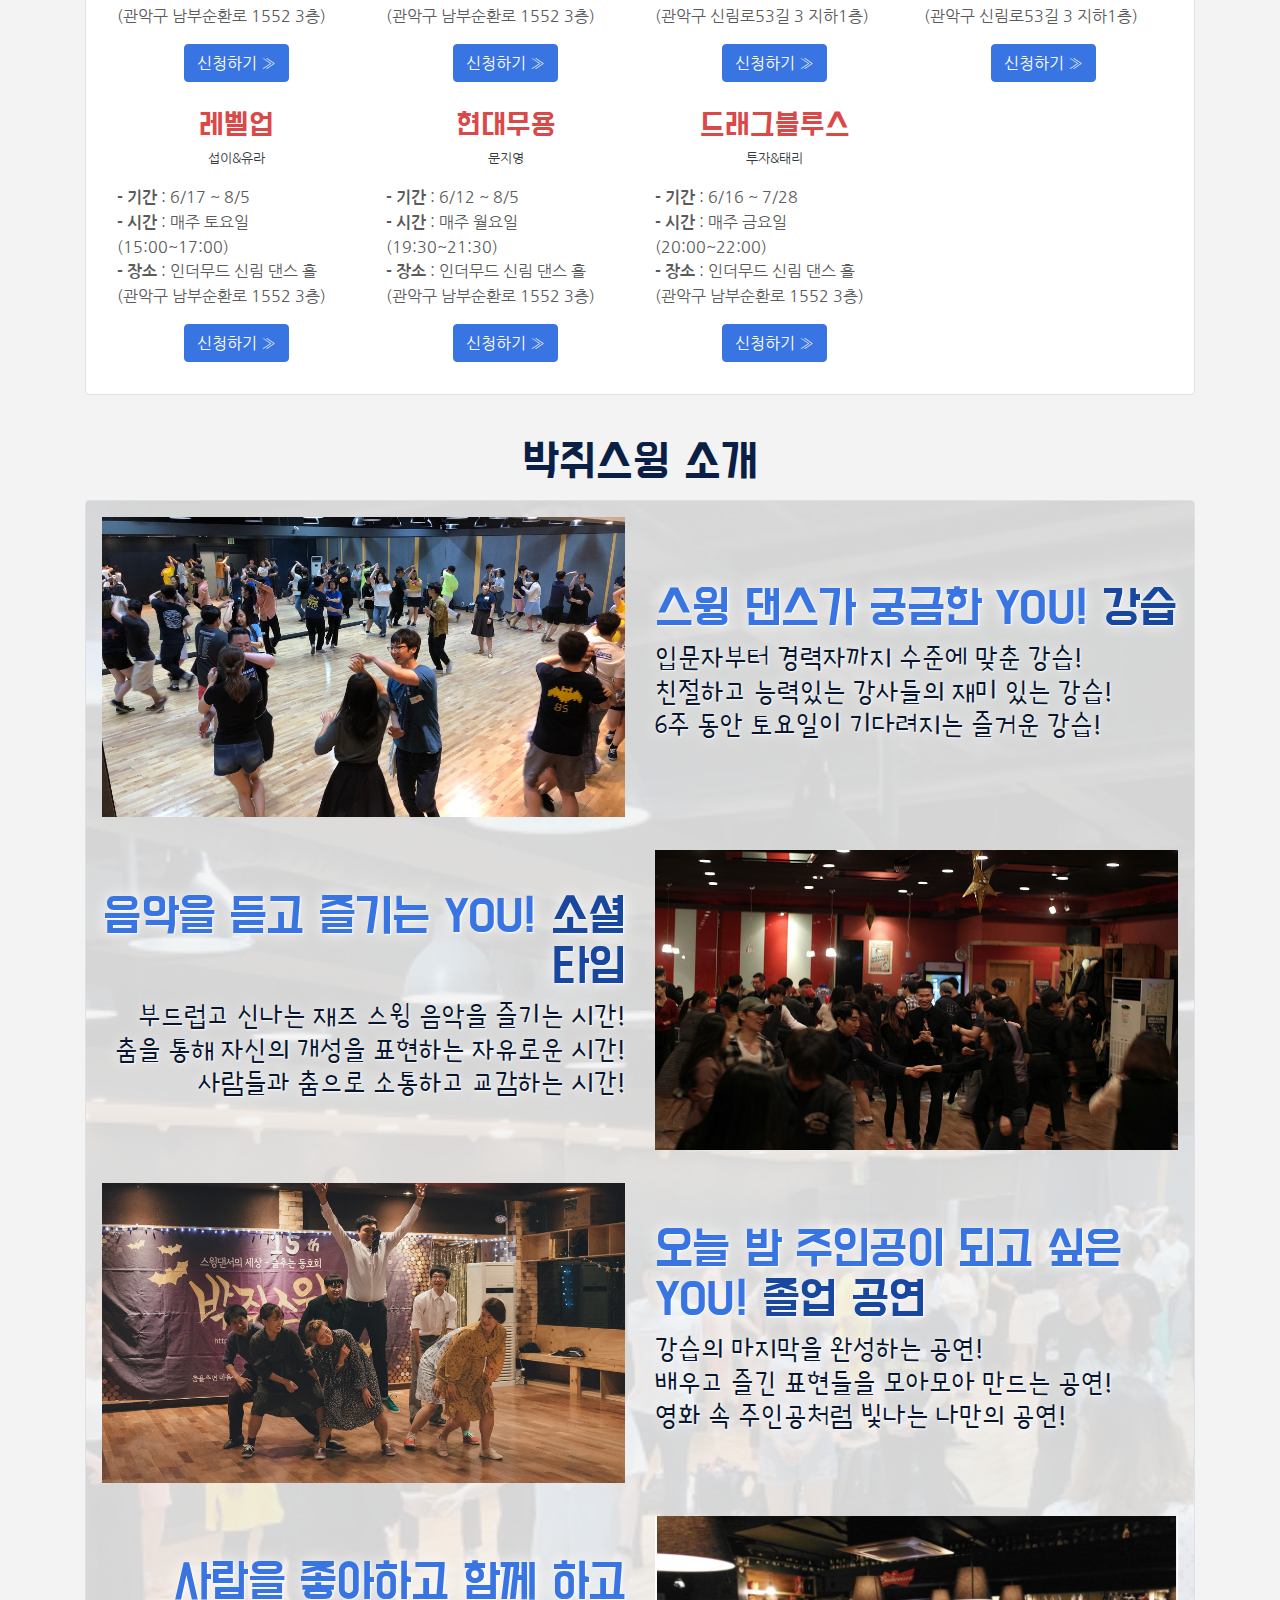
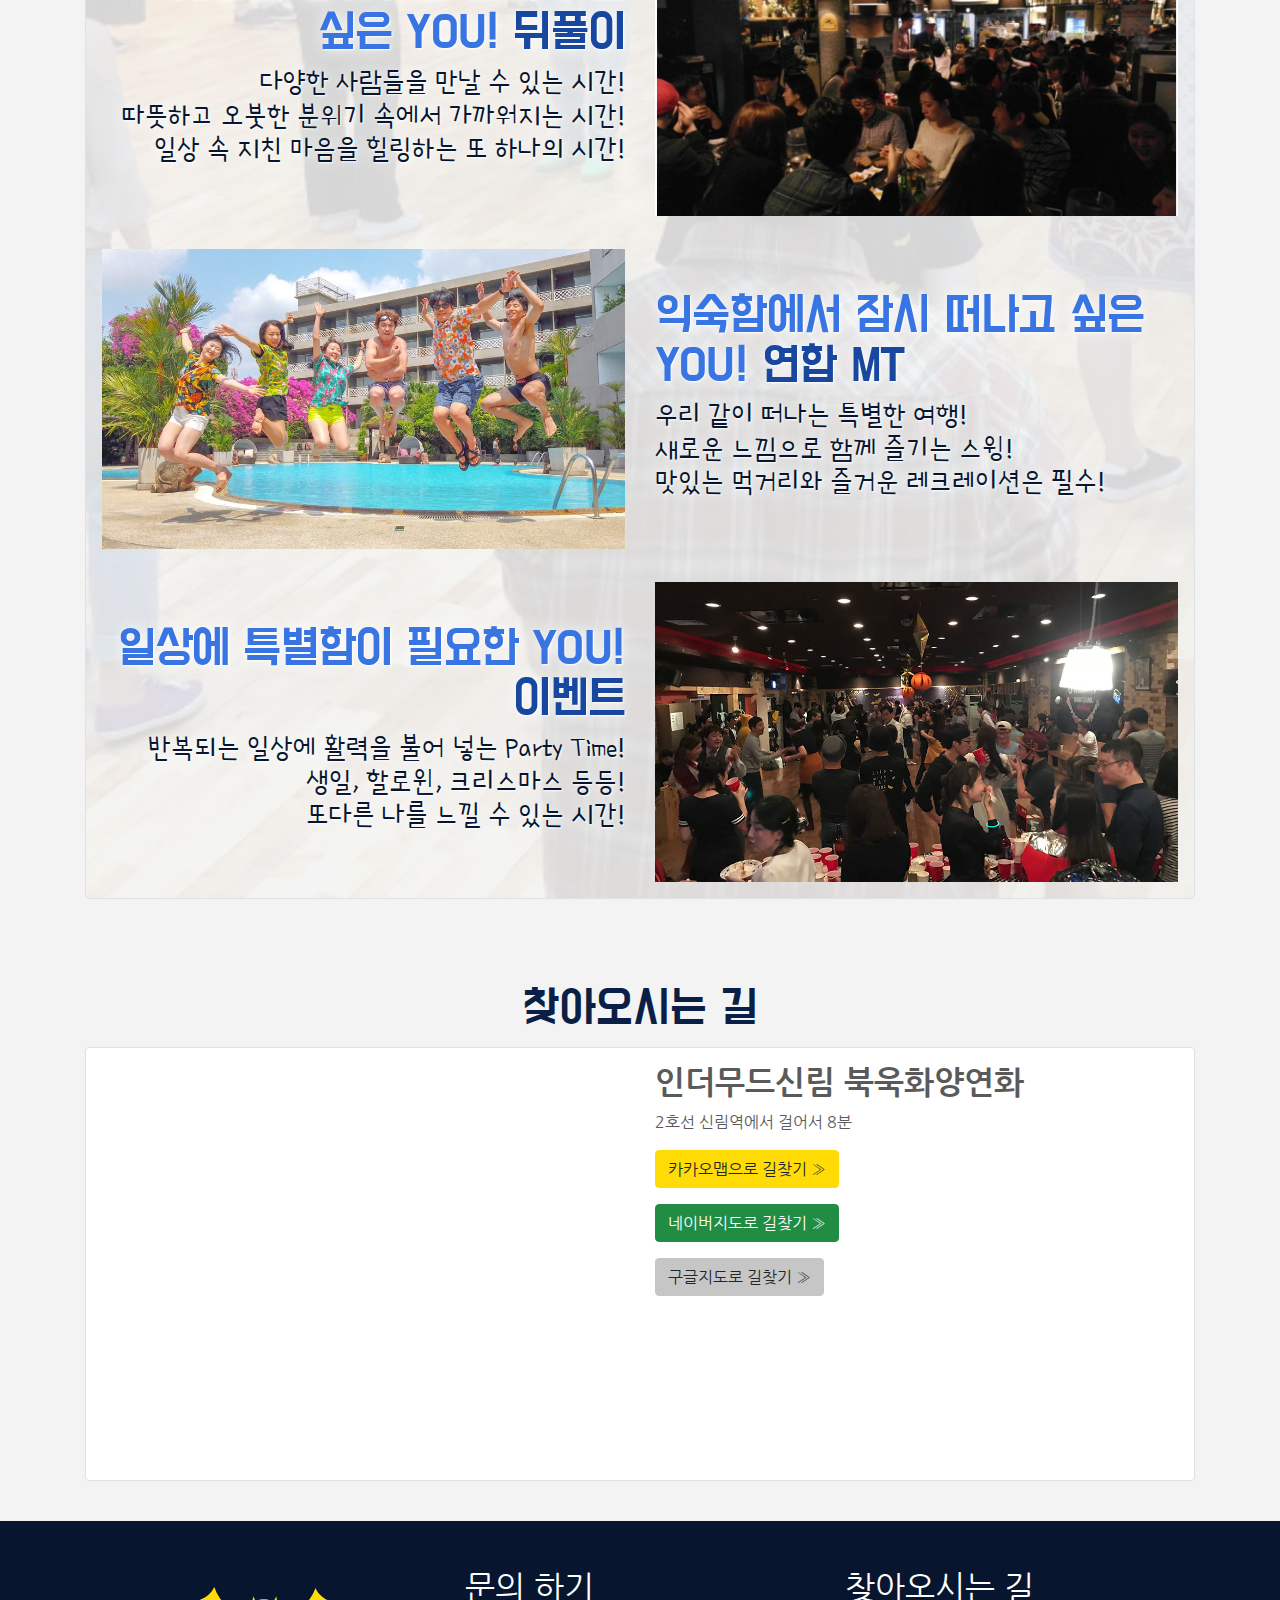
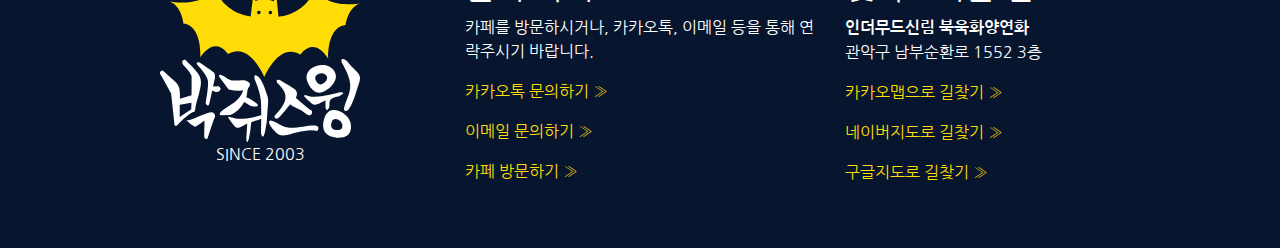
==== commit db5f83e8: "2023-05-11_3" ====
--- a/index.html
+++ b/index.html
@@ -445,7 +445,7 @@
         <!-- <div class="class-image" style="background-image:url('/storage/class/99/98.jfif');height:200px;"></div> -->
         <h2 class="text-class-red mt-2 mb-0 font-face-dohyeon">린디워커</h2>
         <p class="text-dark mb-3"><small>웅이&링크</small></p>
-        <div class="mt-2"> <ul class='mb-3'> <li><strong>- 기간</strong> : 6/17 ~ 8/5</li> <li><strong>- 시간</strong> : 매주 토요일(15:00~17:00)</li> <li><strong>- 장소</strong> : 스튜디오 끼릿 <br/>(관악구 신림로53길 3 지하1층) </li> </ul> </div>
+        <div class="mt-2"> <ul class='mb-3'> <li><strong>- 기간</strong> : 6/17 ~ 8/5</li> <li><strong>- 시간</strong> : 매주 토요일(17:00~19:00)</li> <li><strong>- 장소</strong> : 스튜디오 끼릿 <br/>(관악구 신림로53길 3 지하1층) </li> </ul> </div>
         
           <p>
             
